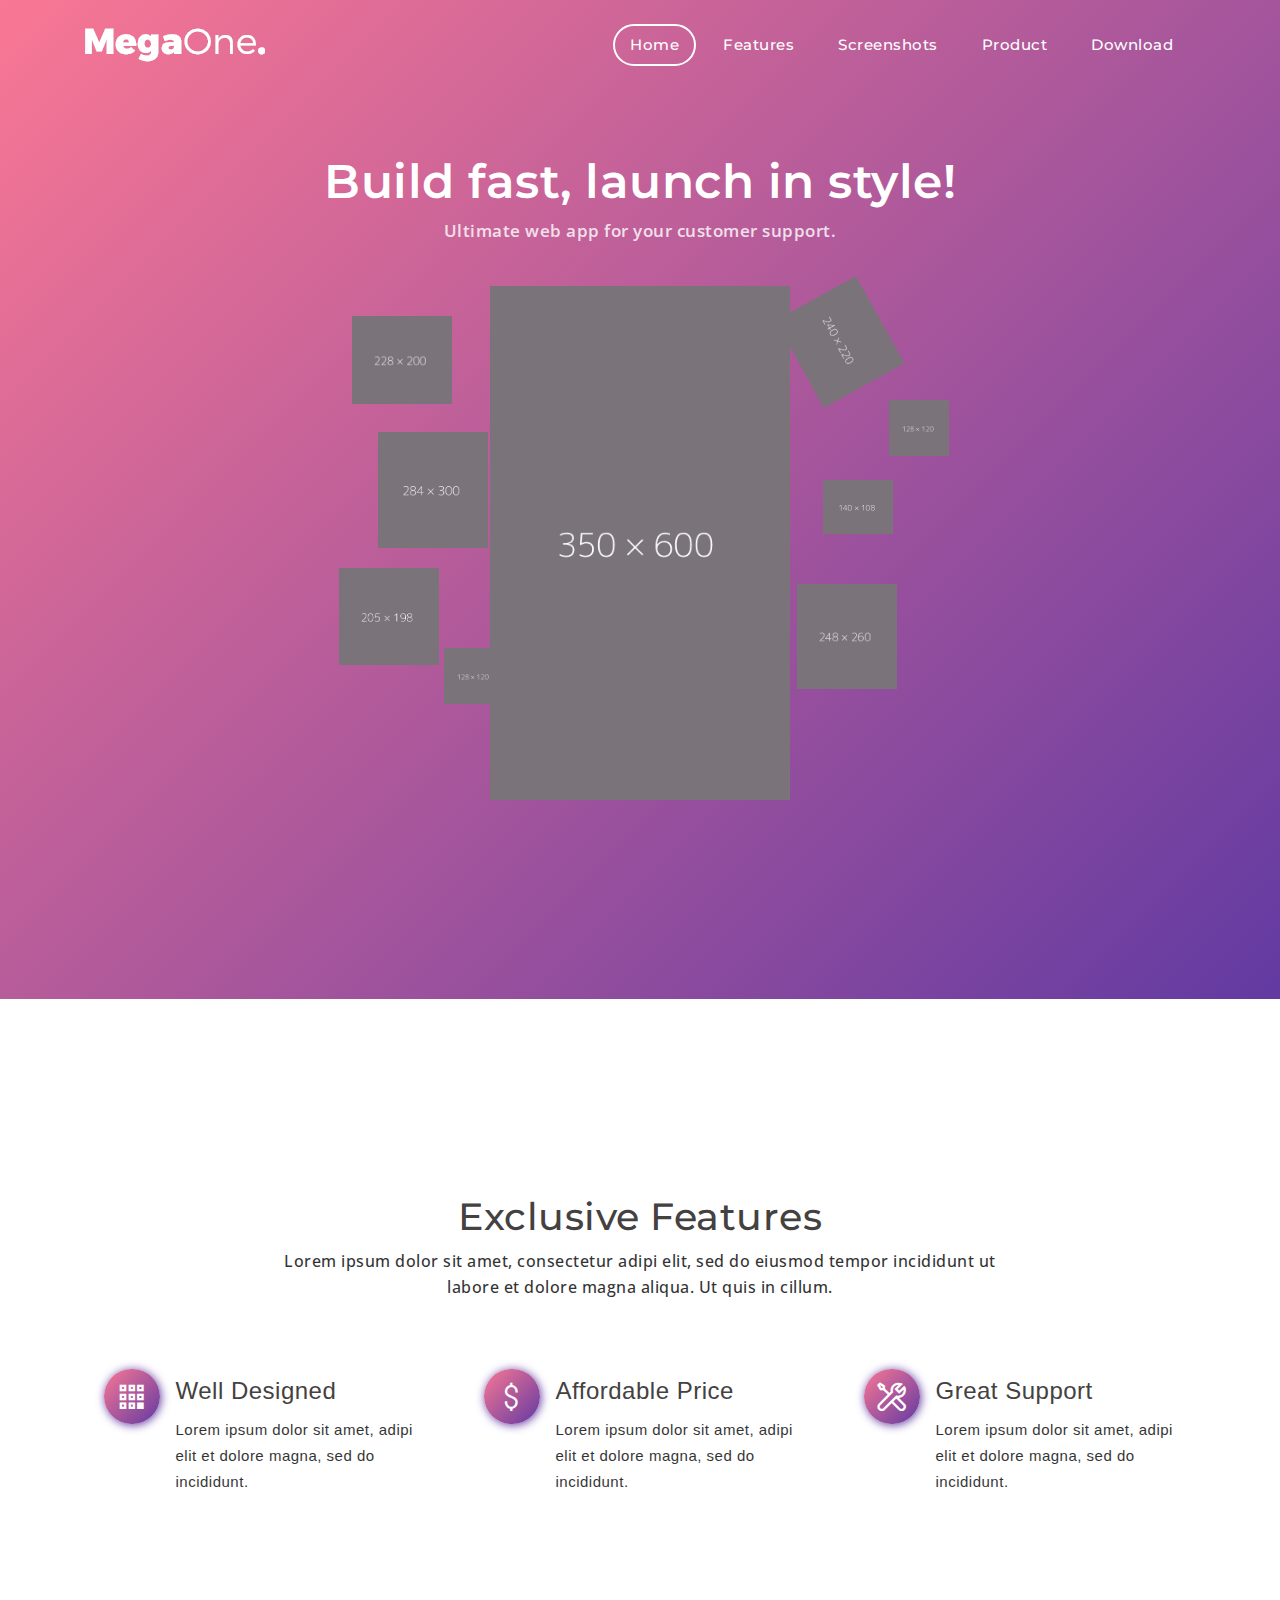
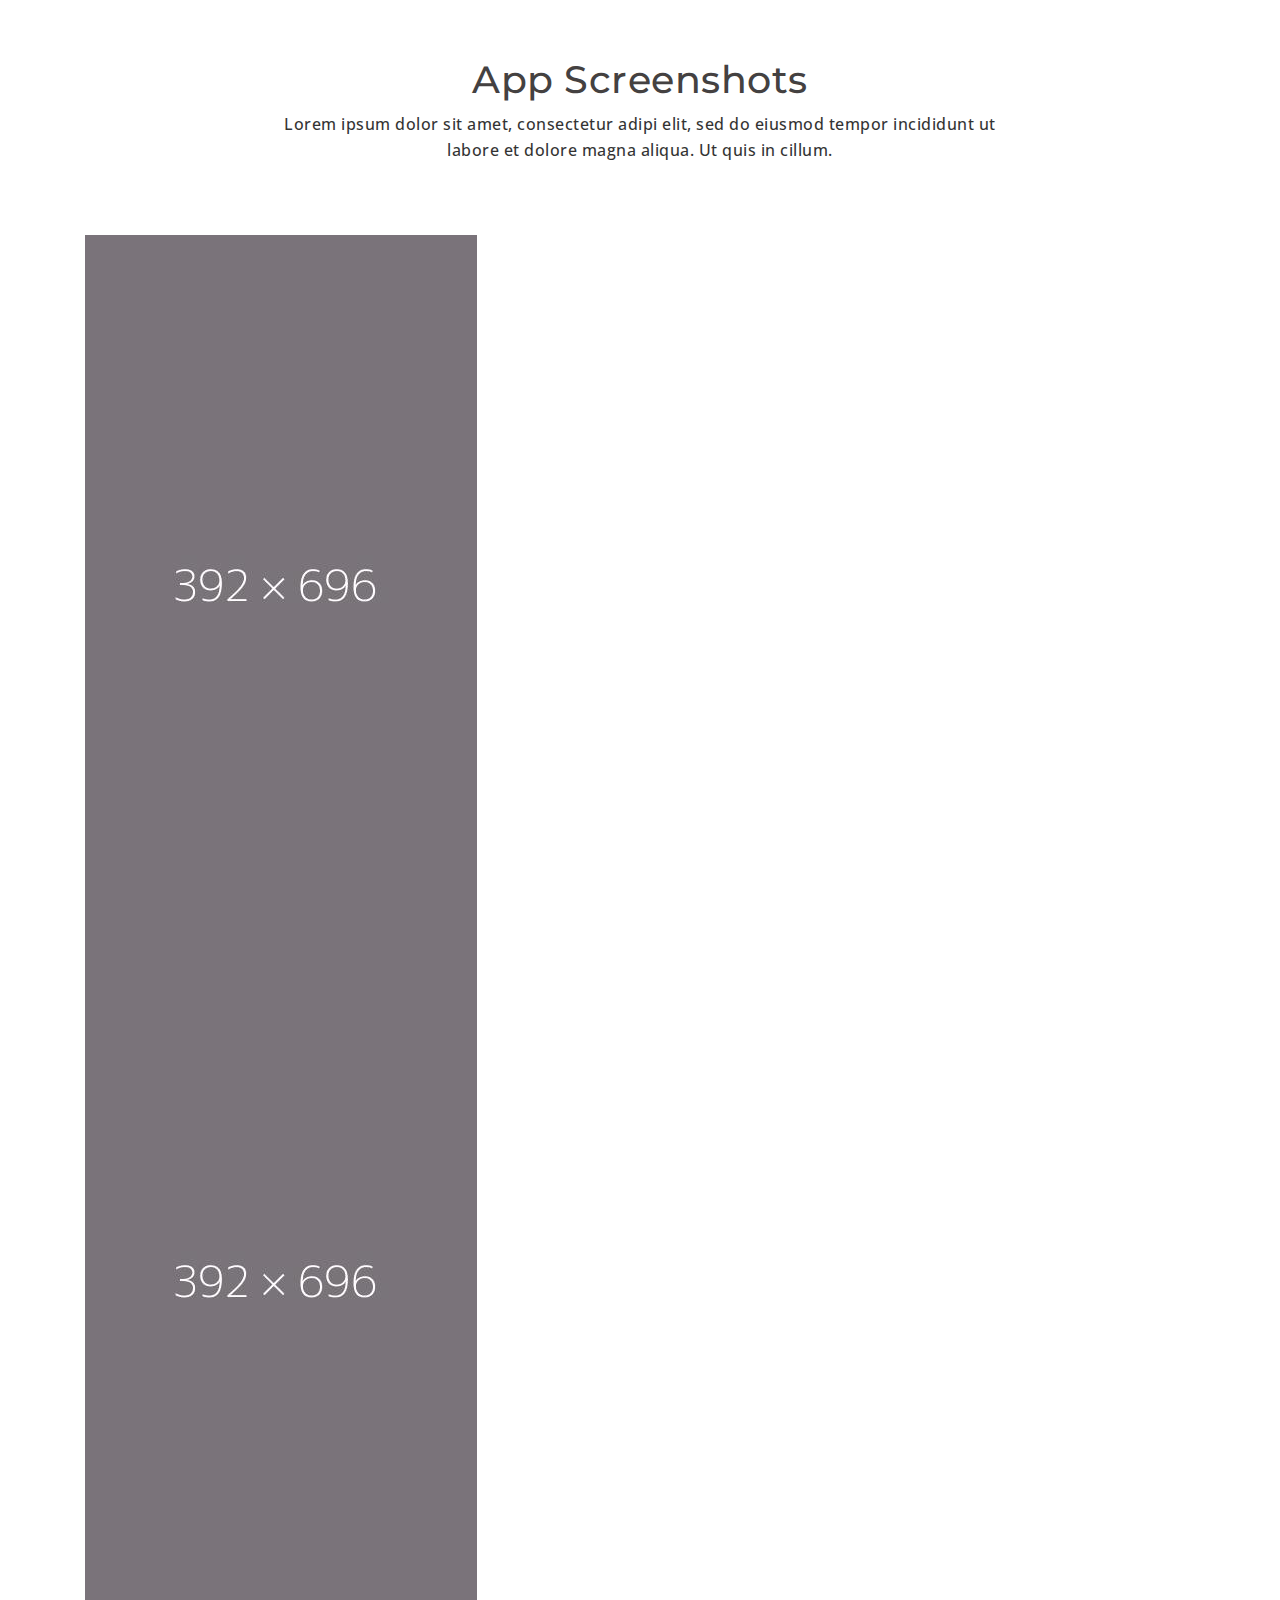
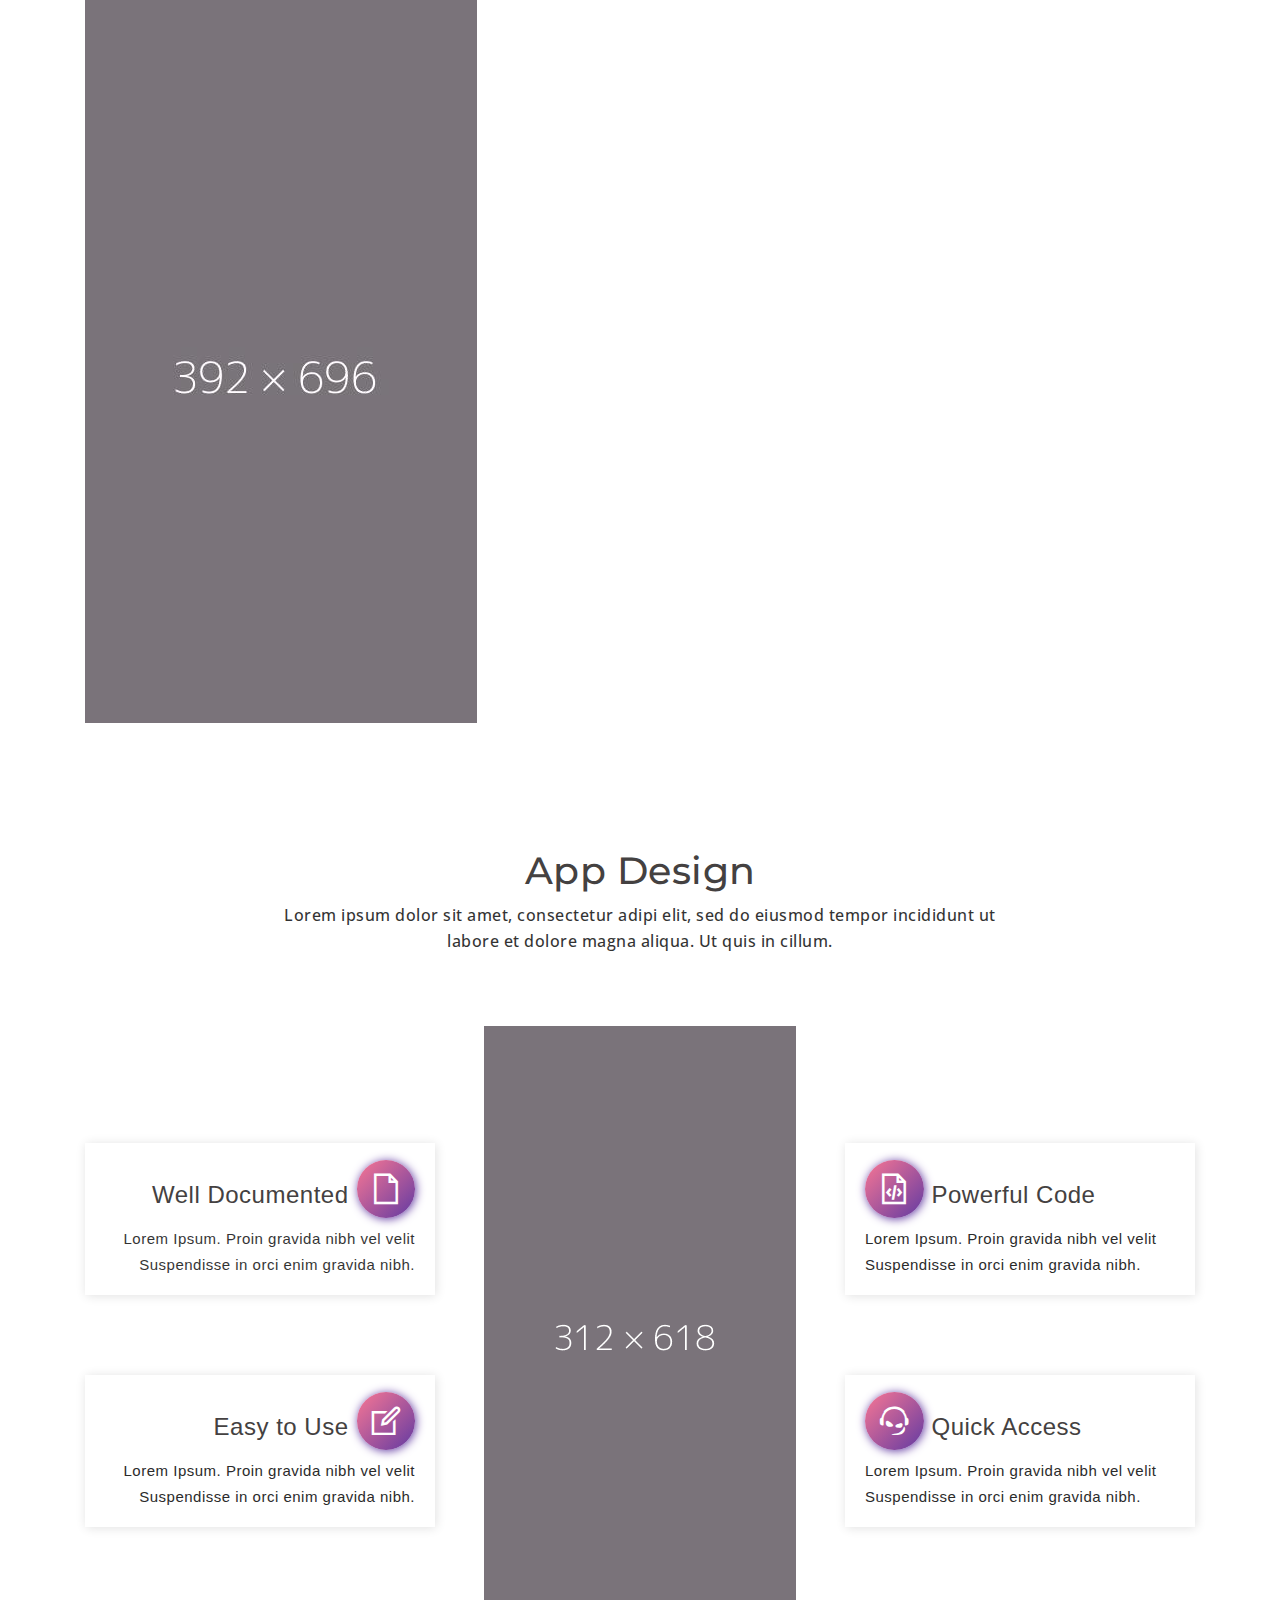
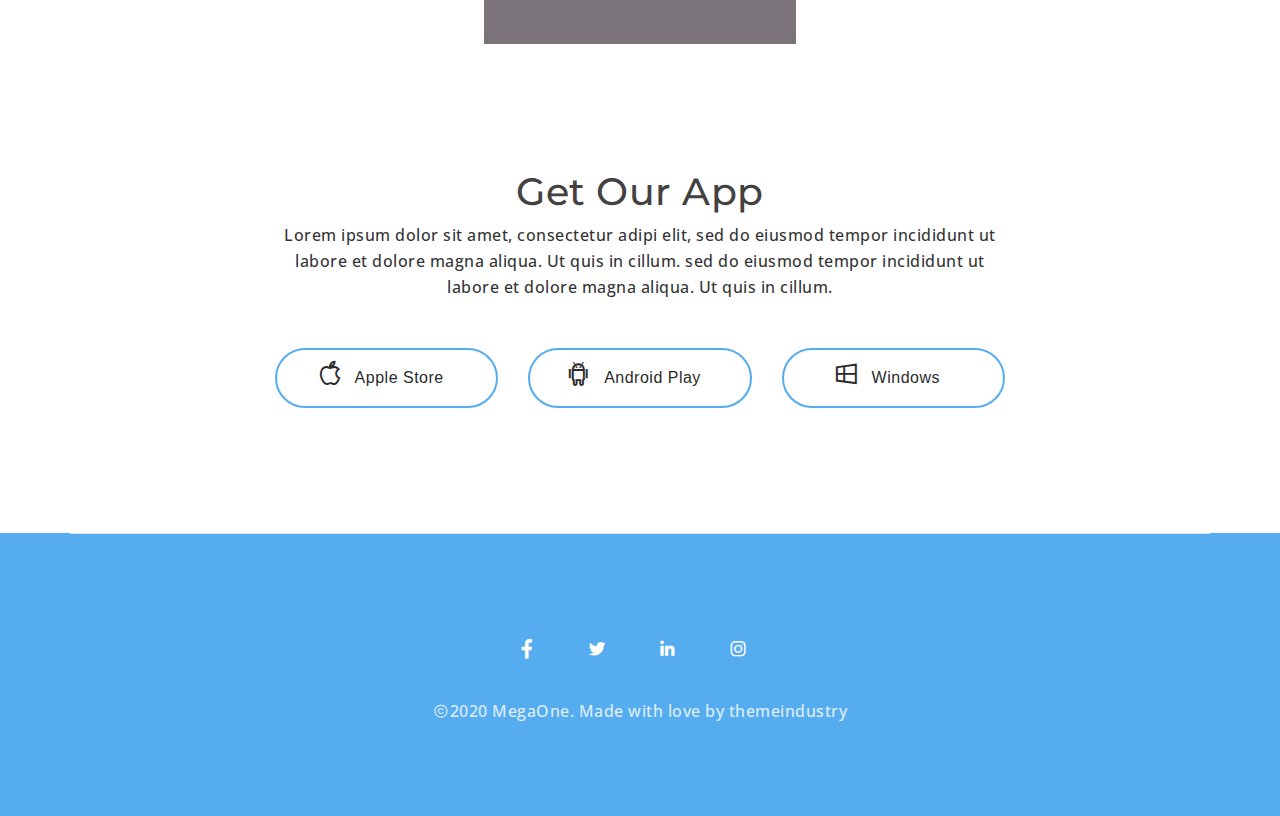
==== index.html @ 0ee93622 "Update and rename app-landing.html to index.html" ====
<!DOCTYPE html>
<html lang="en">
<head>
    <meta charset="utf-8">
    <meta http-equiv="X-UA-Compatible" content="IE=edge">
    <meta name="viewport" content="width=device-width, initial-scale=1, shrink-to-fit=no">
    <meta name="author" content="Themes Industry">
    <!-- description -->
    <meta name="description" content="MegaOne is a highly creative, modern, visually stunning and Bootstrap responsive multipurpose agency and HTML5 template with 14 ready home page demos.">
    <!-- keywords -->
    <meta name="keywords" content="creative, modern, clean, bootstrap responsive, html5, css3, portfolio, blog, agency, templates, multipurpose, one page, corporate, start-up, studio, branding, designer, freelancer, carousel, parallax, photography, personal, masonry, grid, faq">
    <!-- Page Title -->
    <title>MegaOne | App Landing</title>
    <!-- Bundle -->
    <link rel="stylesheet" href="app-landing/css/bundle.min.css">
    <link rel="stylesheet" href="app-landing/css/line-awesome.min.css">
    <link rel="stylesheet" href="vendor/css/owl.carousel.min.css">
    <!-- Style Sheet -->
    <link rel="stylesheet" href="app-landing/css/style.css">

</head>
<body data-spy="scroll" data-target=".navbar" data-offset="150">
<header>
    <!--    NAVBAR FOR LARGE SCREEN-->
    <nav id="my-nav1" class="navbar navbar-expand-lg navbar-light bg-light stroke navbar-light-vision">
        <div class="container">
            <a href="#bg-header" title="Logo" class="logo scroll link">
                <img src="app-landing/img/logo.png" alt="logo" class="logo-dark default">
            </a>

            <div class="my-tog-btn">
                <span></span>
                <span></span>
                <span></span>
            </div>

            <div class="collapse navbar-collapse" id="navbarSupportedContent1" >
                <ul class="navbar-nav ml-auto">
                    <li class="nav-item">
                        <a class="nav-link scroll active" href="#bg-header">Home</a>
                    </li>
                    <li class="nav-item">
                        <a class="nav-link scroll" href="#services">Features</a>
                    </li>
                    <li class="nav-item">
                        <a class="nav-link scroll" href="#screenshots">Screenshots</a>
                    </li>
                    <li class="nav-item">
                        <a class="nav-link scroll" href="#design">Product</a>
                    </li>
                    <li class="nav-item">
                        <a class="nav-link scroll" href="#store">Download</a>
                    </li>
                </ul>
            </div>
        </div>
    </nav>

    <!--MODEL WINDOW FOR NAVBAR-->
    <div class="outer-window">
        <div class="navbar_small">
            <a class="close-outerwindow"><i class="las la-times"></i>
            </a>
            <a href="#bg-header" title="Logo" class="logo scroll logo-small">
                <img src="app-landing/img/logo.png" alt="logo" class="logo-dark default">
            </a>
        </div>
        <nav class="navbar1">
            <ul class="navbar-nav">
                <li class="nav-item animation1"><a class="nav-link scroll" href="#bg-header">Home</a></li>
                <li class="nav-item animation1"><a class="nav-link scroll" href="#services">Features</a></li>
                <li class="nav-item animation1"><a class="nav-link scroll" href="#screenshots">Screenshoots</a></li>
                <li class="nav-item animation1"><a class="nav-link scroll" href="#design">Product</a></li>
                <li class="nav-item animation1"><a class="nav-link scroll" href="#store">Download</a></li>
            </ul>
        </nav>
    </div>

</header>

<section id="bg-header" class="main-div">
    <div class="bg-header">
    <div class="row text-center">
        <div class="col-12">
            <div class="header-text">
            <h1 class="main-heading">Build fast, launch in style!</h1>
            <p class="sub-heading">Ultimate web app for your customer support.</p>
            </div>

            <div class="mobile-img">
                <img src="app-landing/img/part1.png" alt="MOBILE IMAGE" class="m-img">
                <img src="app-landing/img/part2.png" class="part1" alt="MOBILE IMG">
                <img src="app-landing/img/part3.png" class="part3" alt="MOBILE IMG">
                <img src="app-landing/img/part4.png" class="part4" alt="MOBILE IMG">
                <img src="app-landing/img/part5.png" class="part5" alt="MOBILE IMG">
                <img src="app-landing/img/part6.png" class="part6" alt="MOBILE IMG">
                <img src="app-landing/img/part7.png" class="part7" alt="MOBILE IMG">
                <img src="app-landing/img/part8.png" class="part8" alt="MOBILE IMG">
                <img src="app-landing/img/part7.png" class="part9" alt="MOBILE IMG">

            </div>

        </div>
    </div>
    </div>

</section>

<section id="services" class="services">
    <div class="container">
        <div class="row">
            <div class="col-sm-12 col-lg-8 offset-lg-2 text-center pb-0 pb-lg-4">
                <h1 class="main-heading grey-color">Exclusive Features</h1>
                <p class="sub-heading">Lorem ipsum dolor sit amet, consectetur adipi elit, sed do eiusmod tempor incididunt ut
                    labore et dolore magna aliqua. Ut quis in cillum.</p>
            </div>

        </div>
        <div class="row mt-4">

            <div class="col-sm-12 col-md-12 col-lg-4 mb-3">
                <div class="media-element">
                <div class="media">
                    <i class="lab la-buromobelexperte feature-icon mr-3"></i>
                    <div class="media-body">
                        <h4 class="card-title mt-2 grey-color">Well Designed</h4>
                        <p class="black-color">Lorem ipsum dolor sit amet, adipi elit et dolore magna, sed do incididunt.</p>
                    </div>
                </div>
                <div class="line mt-3"></div>
                </div>
            </div>

            <div class="col-sm-12 col-md-12 col-lg-4 mb-3">
                <div class="media-element">
                     <div class="media">
                        <i class="las la-dollar-sign feature-icon mr-3"></i>
                        <div class="media-body">
                        <h4 class="card-title mt-2 grey-color">Affordable Price</h4>
                            <p class="black-color">Lorem ipsum dolor sit amet, adipi elit et dolore magna, sed do incididunt.</p>
                        </div>
                </div>
                    <div class="line mt-3"></div>
            </div>
            </div>

            <div class="col-sm-12 col-md-12 col-lg-4 mb-3">
                <div class="media-element">
                     <div class="media">
                         <i class="las la-tools feature-icon mr-3"></i>
                            <div class="media-body">
                                 <h4 class="card-title mt-2 grey-color">Great Support</h4>
                                <p class="black-color">Lorem ipsum dolor sit amet, adipi elit et dolore magna, sed do incididunt.</p>
                            </div>
                     </div>
                    <div class="line mt-3"></div>
                </div>
            </div>
    </div>
    </div>
</section>

<section id="screenshots" class="screenshots">
    <div class="container">
        <div class="row">
            <div class="col-sm-12 col-lg-8 offset-lg-2 text-center pb-0 pb-lg-4">
                <h1 class="main-heading grey-color">App Screenshots</h1>
                <p class="sub-heading">Lorem ipsum dolor sit amet, consectetur adipi elit, sed do eiusmod tempor incididunt ut
                    labore et dolore magna aliqua. Ut quis in cillum.</p>
            </div>
            <div class="col-12 mt-5">
                <div class="owl-carousel owl-theme">
                    <div class="item">
                       <img src="app-landing/img/screen1.jpg" alt="APP SCREENSHOTS">
                    </div>
                    <div class="item">
                        <img src="app-landing/img/screen2.jpg" alt="APP SCREENSHOTS">
                    </div>
                    <div class="item">
                        <img src="app-landing/img/screen4.jpg" alt="APP SCREENSHOTS">
                    </div>

                </div>
            </div>

        </div>
    </div>
</section>

<section id="design" class="design">
    <div class="container">
        <div class="row">
            <div class="col-sm-12 col-lg-8 offset-lg-2 text-center pb-0 pb-lg-4">
                <h1 class="main-heading grey-color">App Design</h1>
                <p class="sub-heading">Lorem ipsum dolor sit amet, consectetur adipi elit, sed do eiusmod tempor incididunt ut
                    labore et dolore magna aliqua. Ut quis in cillum.</p>
            </div>
        </div>

        <!--App deatil-->
        <div class="row align-items-center text-center mt-5">

            <div class="col-md-4 wow fadeInLeft">

                <!--App deatil item-->
                <div class="app-feature text-right">
                    <h4 class="mb-2 grey-color medium-screen">Well Documented<i class="las la-file feature-icon ml-2"></i></h4>
                    <p class="black-color md-screen">Lorem Ipsum. Proin gravida nibh vel velit Suspendisse in orci enim gravida nibh.</p>
                </div>

                <!--App deatil item-->
                <div class="app-feature">
                    <h4 class="mb-2 grey-color medium-screen">Easy to Use<i class="las la-edit ml-2 feature-icon"></i></h4>
                    <p class="md-screen">Lorem Ipsum. Proin gravida nibh vel velit Suspendisse in orci enim gravida nibh.</p>
                </div>
            </div>

            <!--app slider-->
            <div class="col-md-4 wow fadeInUp">
                <!--app Image-->
                <div class="app-image">
                    <img src="app-landing/img/mobile.png" alt="image">
                </div>
            </div>

            <div class="col-md-4 wow fadeInRight">
                <!--App deatil item-->
                <div class="app-feature text-left">
                    <div class="d-flex margin-design">
                    <h4 class="mb-2 grey-color medium-screen"><i class="las la-file-code mr-2 feature-icon"></i>Powerful Code</h4>
                    </div>
                    <p class="md-screen">Lorem Ipsum. Proin gravida nibh vel velit Suspendisse in orci enim gravida nibh.</p>
                </div>
                <!--App deatil item-->
                <div class="app-feature text-left">
                        <h4 class="mb-2 grey-color medium-screen"><i class="lab la-teamspeak feature-icon mr-2"></i>Quick Access</h4>
                    <p class="md-screen">Lorem Ipsum. Proin gravida nibh vel velit Suspendisse in orci enim gravida nibh.</p>
                </div>
            </div>

        </div>

    </div>
</section>

<section id="store" class="store">
    <div class="container">
        <div class="row">
            <div class="col-sm-12 col-lg-8 offset-lg-2 text-center pb-0 pb-lg-4">
                <h1 class="main-heading grey-color">Get Our App</h1>
                <p class="sub-heading black-color">Lorem ipsum dolor sit amet, consectetur adipi elit, sed do eiusmod tempor incididunt ut
                    labore et dolore magna aliqua. Ut quis in cillum. sed do eiusmod tempor incididunt ut
                    labore et dolore magna aliqua. Ut quis in cillum.</p>
            </div>
        </div>
        <div class="row mt-4">
            <div class="col-sm-12 col-lg-8 offset-lg-2">
                <div class="row">
                    <div class="col-sm-12 col-md-4 col-lg-4 mb-3 mb-md-0 mb-md-0">
                <a class="btn btn-primary rounded-pill get-btn w-100"><i class="lab la-apple mr-2 get-icon"></i>Apple Store</a>
                    </div>
                    <div class="col-sm-4 col-md-4 col-lg-4 mb-3 mb-md-0 mb-md-0">
                <a class="btn btn-primary rounded-pill get-btn w-100"><i class="lab la-android mr-2 get-icon-2"></i>Android Play</a>
                    </div>
                    <div class="col-sm-4 col-md-4 col-lg-4 mb-3 mb-md-0 mb-md-0">
                <a class="btn btn-primary rounded-pill get-btn w-100"><i class="lab la-windows mr-2 get-icon-3"></i>Windows</a>
                    </div>
                </div>
            </div>
        </div>
    </div>
</section>

<section id="footer">
    <div class="container">
        <div class="row">
            <div class="col-12 text-center footer-content">
                <ul class="footer-icon">
                    <li class="footer_list"><a href="#"><i class="lab la-facebook-f"></i></a></li>
                    <li class="footer_list"><a href="#"><i class="lab la-twitter"></i></a></li>
                    <li class="footer_list"><a href="#"><i class="lab la-linkedin-in"></i></a></li>
                    <li class="footer_list"><a href="#"><i class="lab la-instagram"></i></a></li>
                </ul>
                <p class="sub-heading footer_text mt-4"><i class="las la-copyright"></i>2020 MegaOne. Made with love by themeindustry</p>

            </div>
        </div>
    </div>
</section>


<!-- JavaScript -->
<script src="app-landing/js/bundle.min.js"></script>
<script src="vendor/js/owl.carousel.min.js"></script>
<script src="app-landing/js/script.js"></script>
</body>
</html>
---- app-landing/css/line-awesome.min.css ----
.la,.lab,.lad,.lal,.lar,.las{-moz-osx-font-smoothing:grayscale;-webkit-font-smoothing:antialiased;display:inline-block;font-style:normal;font-variant:normal;text-rendering:auto;line-height:1}.la-lg{font-size:1.33333em;line-height:.75em;vertical-align:-.0667em}.la-xs{font-size:.75em}.la-sm{font-size:.875em}.la-1x{font-size:1em}.la-2x{font-size:2em}.la-3x{font-size:3em}.la-4x{font-size:4em}.la-5x{font-size:5em}.la-6x{font-size:6em}.la-7x{font-size:7em}.la-8x{font-size:8em}.la-9x{font-size:9em}.la-10x{font-size:10em}.la-fw{text-align:center;width:1.25em}.la-ul{list-style-type:none;margin-left:2.5em;padding-left:0}.la-ul>li{position:relative}.la-li{left:-2em;position:absolute;text-align:center;width:2em;line-height:inherit}.la-border{border:solid .08em #eee;border-radius:.1em;padding:.2em .25em .15em}.la-pull-left{float:left}.la-pull-right{float:right}.la.la-pull-left,.lab.la-pull-left,.lal.la-pull-left,.lar.la-pull-left,.las.la-pull-left{margin-right:.3em}.la.la-pull-right,.lab.la-pull-right,.lal.la-pull-right,.lar.la-pull-right,.las.la-pull-right{margin-left:.3em}.la-spin{-webkit-animation:la-spin 2s infinite linear;animation:la-spin 2s infinite linear}.la-pulse{-webkit-animation:la-spin 1s infinite steps(8);animation:la-spin 1s infinite steps(8)}@-webkit-keyframes la-spin{0%{-webkit-transform:rotate(0);transform:rotate(0)}100%{-webkit-transform:rotate(360deg);transform:rotate(360deg)}}@keyframes la-spin{0%{-webkit-transform:rotate(0);transform:rotate(0)}100%{-webkit-transform:rotate(360deg);transform:rotate(360deg)}}.la-rotate-90{-webkit-transform:rotate(90deg);transform:rotate(90deg)}.la-rotate-180{-webkit-transform:rotate(180deg);transform:rotate(180deg)}.la-rotate-270{-webkit-transform:rotate(270deg);transform:rotate(270deg)}.la-flip-horizontal{-webkit-transform:scale(-1,1);transform:scale(-1,1)}.la-flip-vertical{-webkit-transform:scale(1,-1);transform:scale(1,-1)}.la-flip-both,.la-flip-horizontal.la-flip-vertical{-webkit-transform:scale(-1,-1);transform:scale(-1,-1)}:root .la-flip-both,:root .la-flip-horizontal,:root .la-flip-vertical,:root .la-rotate-180,:root .la-rotate-270,:root .la-rotate-90{-webkit-filter:none;filter:none}.la-stack{display:inline-block;height:2em;line-height:2em;position:relative;vertical-align:middle;width:2.5em}.la-stack-1x,.la-stack-2x{left:0;position:absolute;text-align:center;width:100%}.la-stack-1x{line-height:inherit}.la-stack-2x{font-size:2em}.la-inverse{color:#fff}.la-500px:before{content:"\f26e"}.la-accessible-icon:before{content:"\f368"}.la-accusoft:before{content:"\f369"}.la-acquisitions-incorporated:before{content:"\f6af"}.la-ad:before{content:"\f641"}.la-address-book:before{content:"\f2b9"}.la-address-card:before{content:"\f2bb"}.la-adjust:before{content:"\f042"}.la-adn:before{content:"\f170"}.la-adobe:before{content:"\f778"}.la-adversal:before{content:"\f36a"}.la-affiliatetheme:before{content:"\f36b"}.la-air-freshener:before{content:"\f5d0"}.la-airbnb:before{content:"\f834"}.la-algolia:before{content:"\f36c"}.la-align-center:before{content:"\f037"}.la-align-justify:before{content:"\f039"}.la-align-left:before{content:"\f036"}.la-align-right:before{content:"\f038"}.la-alipay:before{content:"\f642"}.la-allergies:before{content:"\f461"}.la-amazon:before{content:"\f270"}.la-amazon-pay:before{content:"\f42c"}.la-ambulance:before{content:"\f0f9"}.la-american-sign-language-interpreting:before{content:"\f2a3"}.la-amilia:before{content:"\f36d"}.la-anchor:before{content:"\f13d"}.la-android:before{content:"\f17b"}.la-angellist:before{content:"\f209"}.la-angle-double-down:before{content:"\f103"}.la-angle-double-left:before{content:"\f100"}.la-angle-double-right:before{content:"\f101"}.la-angle-double-up:before{content:"\f102"}.la-angle-down:before{content:"\f107"}.la-angle-left:before{content:"\f104"}.la-angle-right:before{content:"\f105"}.la-angle-up:before{content:"\f106"}.la-angry:before{content:"\f556"}.la-angrycreative:before{content:"\f36e"}.la-angular:before{content:"\f420"}.la-ankh:before{content:"\f644"}.la-app-store:before{content:"\f36f"}.la-app-store-ios:before{content:"\f370"}.la-apper:before{content:"\f371"}.la-apple:before{content:"\f179"}.la-apple-alt:before{content:"\f5d1"}.la-apple-pay:before{content:"\f415"}.la-archive:before{content:"\f187"}.la-archway:before{content:"\f557"}.la-arrow-alt-circle-down:before{content:"\f358"}.la-arrow-alt-circle-left:before{content:"\f359"}.la-arrow-alt-circle-right:before{content:"\f35a"}.la-arrow-alt-circle-up:before{content:"\f35b"}.la-arrow-circle-down:before{content:"\f0ab"}.la-arrow-circle-left:before{content:"\f0a8"}.la-arrow-circle-right:before{content:"\f0a9"}.la-arrow-circle-up:before{content:"\f0aa"}.la-arrow-down:before{content:"\f063"}.la-arrow-left:before{content:"\f060"}.la-arrow-right:before{content:"\f061"}.la-arrow-up:before{content:"\f062"}.la-arrows-alt:before{content:"\f0b2"}.la-arrows-alt-h:before{content:"\f337"}.la-arrows-alt-v:before{content:"\f338"}.la-artstation:before{content:"\f77a"}.la-assistive-listening-systems:before{content:"\f2a2"}.la-asterisk:before{content:"\f069"}.la-asymmetrik:before{content:"\f372"}.la-at:before{content:"\f1fa"}.la-atlas:before{content:"\f558"}.la-atlassian:before{content:"\f77b"}.la-atom:before{content:"\f5d2"}.la-audible:before{content:"\f373"}.la-audio-description:before{content:"\f29e"}.la-autoprefixer:before{content:"\f41c"}.la-avianex:before{content:"\f374"}.la-aviato:before{content:"\f421"}.la-award:before{content:"\f559"}.la-aws:before{content:"\f375"}.la-baby:before{content:"\f77c"}.la-baby-carriage:before{content:"\f77d"}.la-backspace:before{content:"\f55a"}.la-backward:before{content:"\f04a"}.la-bacon:before{content:"\f7e5"}.la-balance-scale:before{content:"\f24e"}.la-balance-scale-left:before{content:"\f515"}.la-balance-scale-right:before{content:"\f516"}.la-ban:before{content:"\f05e"}.la-band-aid:before{content:"\f462"}.la-bandcamp:before{content:"\f2d5"}.la-barcode:before{content:"\f02a"}.la-bars:before{content:"\f0c9"}.la-baseball-ball:before{content:"\f433"}.la-basketball-ball:before{content:"\f434"}.la-bath:before{content:"\f2cd"}.la-battery-empty:before{content:"\f244"}.la-battery-full:before{content:"\f240"}.la-battery-half:before{content:"\f242"}.la-battery-quarter:before{content:"\f243"}.la-battery-three-quarters:before{content:"\f241"}.la-battle-net:before{content:"\f835"}.la-bed:before{content:"\f236"}.la-beer:before{content:"\f0fc"}.la-behance:before{content:"\f1b4"}.la-behance-square:before{content:"\f1b5"}.la-bell:before{content:"\f0f3"}.la-bell-slash:before{content:"\f1f6"}.la-bezier-curve:before{content:"\f55b"}.la-bible:before{content:"\f647"}.la-bicycle:before{content:"\f206"}.la-biking:before{content:"\f84a"}.la-bimobject:before{content:"\f378"}.la-binoculars:before{content:"\f1e5"}.la-biohazard:before{content:"\f780"}.la-birthday-cake:before{content:"\f1fd"}.la-bitbucket:before{content:"\f171"}.la-bitcoin:before{content:"\f379"}.la-bity:before{content:"\f37a"}.la-black-tie:before{content:"\f27e"}.la-blackberry:before{content:"\f37b"}.la-blender:before{content:"\f517"}.la-blender-phone:before{content:"\f6b6"}.la-blind:before{content:"\f29d"}.la-blog:before{content:"\f781"}.la-blogger:before{content:"\f37c"}.la-blogger-b:before{content:"\f37d"}.la-bluetooth:before{content:"\f293"}.la-bluetooth-b:before{content:"\f294"}.la-bold:before{content:"\f032"}.la-bolt:before{content:"\f0e7"}.la-bomb:before{content:"\f1e2"}.la-bone:before{content:"\f5d7"}.la-bong:before{content:"\f55c"}.la-book:before{content:"\f02d"}.la-book-dead:before{content:"\f6b7"}.la-book-medical:before{content:"\f7e6"}.la-book-open:before{content:"\f518"}.la-book-reader:before{content:"\f5da"}.la-bookmark:before{content:"\f02e"}.la-bootstrap:before{content:"\f836"}.la-border-all:before{content:"\f84c"}.la-border-none:before{content:"\f850"}.la-border-style:before{content:"\f853"}.la-bowling-ball:before{content:"\f436"}.la-box:before{content:"\f466"}.la-box-open:before{content:"\f49e"}.la-boxes:before{content:"\f468"}.la-braille:before{content:"\f2a1"}.la-brain:before{content:"\f5dc"}.la-bread-slice:before{content:"\f7ec"}.la-briefcase:before{content:"\f0b1"}.la-briefcase-medical:before{content:"\f469"}.la-broadcast-tower:before{content:"\f519"}.la-broom:before{content:"\f51a"}.la-brush:before{content:"\f55d"}.la-btc:before{content:"\f15a"}.la-buffer:before{content:"\f837"}.la-bug:before{content:"\f188"}.la-building:before{content:"\f1ad"}.la-bullhorn:before{content:"\f0a1"}.la-bullseye:before{content:"\f140"}.la-burn:before{content:"\f46a"}.la-buromobelexperte:before{content:"\f37f"}.la-bus:before{content:"\f207"}.la-bus-alt:before{content:"\f55e"}.la-business-time:before{content:"\f64a"}.la-buy-n-large:before{content:"\f8a6"}.la-buysellads:before{content:"\f20d"}.la-calculator:before{content:"\f1ec"}.la-calendar:before{content:"\f133"}.la-calendar-alt:before{content:"\f073"}.la-calendar-check:before{content:"\f274"}.la-calendar-day:before{content:"\f783"}.la-calendar-minus:before{content:"\f272"}.la-calendar-plus:before{content:"\f271"}.la-calendar-times:before{content:"\f273"}.la-calendar-week:before{content:"\f784"}.la-camera:before{content:"\f030"}.la-camera-retro:before{content:"\f083"}.la-campground:before{content:"\f6bb"}.la-canadian-maple-leaf:before{content:"\f785"}.la-candy-cane:before{content:"\f786"}.la-cannabis:before{content:"\f55f"}.la-capsules:before{content:"\f46b"}.la-car:before{content:"\f1b9"}.la-car-alt:before{content:"\f5de"}.la-car-battery:before{content:"\f5df"}.la-car-crash:before{content:"\f5e1"}.la-car-side:before{content:"\f5e4"}.la-caret-down:before{content:"\f0d7"}.la-caret-left:before{content:"\f0d9"}.la-caret-right:before{content:"\f0da"}.la-caret-square-down:before{content:"\f150"}.la-caret-square-left:before{content:"\f191"}.la-caret-square-right:before{content:"\f152"}.la-caret-square-up:before{content:"\f151"}.la-caret-up:before{content:"\f0d8"}.la-carrot:before{content:"\f787"}.la-cart-arrow-down:before{content:"\f218"}.la-cart-plus:before{content:"\f217"}.la-cash-register:before{content:"\f788"}.la-cat:before{content:"\f6be"}.la-cc-amazon-pay:before{content:"\f42d"}.la-cc-amex:before{content:"\f1f3"}.la-cc-apple-pay:before{content:"\f416"}.la-cc-diners-club:before{content:"\f24c"}.la-cc-discover:before{content:"\f1f2"}.la-cc-jcb:before{content:"\f24b"}.la-cc-mastercard:before{content:"\f1f1"}.la-cc-paypal:before{content:"\f1f4"}.la-cc-stripe:before{content:"\f1f5"}.la-cc-visa:before{content:"\f1f0"}.la-centercode:before{content:"\f380"}.la-centos:before{content:"\f789"}.la-certificate:before{content:"\f0a3"}.la-chair:before{content:"\f6c0"}.la-chalkboard:before{content:"\f51b"}.la-chalkboard-teacher:before{content:"\f51c"}.la-charging-station:before{content:"\f5e7"}.la-chart-area:before{content:"\f1fe"}.la-chart-bar:before{content:"\f080"}.la-chart-line:before{content:"\f201"}.la-chart-pie:before{content:"\f200"}.la-check:before{content:"\f00c"}.la-check-circle:before{content:"\f058"}.la-check-double:before{content:"\f560"}.la-check-square:before{content:"\f14a"}.la-cheese:before{content:"\f7ef"}.la-chess:before{content:"\f439"}.la-chess-bishop:before{content:"\f43a"}.la-chess-board:before{content:"\f43c"}.la-chess-king:before{content:"\f43f"}.la-chess-knight:before{content:"\f441"}.la-chess-pawn:before{content:"\f443"}.la-chess-queen:before{content:"\f445"}.la-chess-rook:before{content:"\f447"}.la-chevron-circle-down:before{content:"\f13a"}.la-chevron-circle-left:before{content:"\f137"}.la-chevron-circle-right:before{content:"\f138"}.la-chevron-circle-up:before{content:"\f139"}.la-chevron-down:before{content:"\f078"}.la-chevron-left:before{content:"\f053"}.la-chevron-right:before{content:"\f054"}.la-chevron-up:before{content:"\f077"}.la-child:before{content:"\f1ae"}.la-chrome:before{content:"\f268"}.la-chromecast:before{content:"\f838"}.la-church:before{content:"\f51d"}.la-circle:before{content:"\f111"}.la-circle-notch:before{content:"\f1ce"}.la-city:before{content:"\f64f"}.la-clinic-medical:before{content:"\f7f2"}.la-clipboard:before{content:"\f328"}.la-clipboard-check:before{content:"\f46c"}.la-clipboard-list:before{content:"\f46d"}.la-clock:before{content:"\f017"}.la-clone:before{content:"\f24d"}.la-closed-captioning:before{content:"\f20a"}.la-cloud:before{content:"\f0c2"}.la-cloud-download-alt:before{content:"\f381"}.la-cloud-meatball:before{content:"\f73b"}.la-cloud-moon:before{content:"\f6c3"}.la-cloud-moon-rain:before{content:"\f73c"}.la-cloud-rain:before{content:"\f73d"}.la-cloud-showers-heavy:before{content:"\f740"}.la-cloud-sun:before{content:"\f6c4"}.la-cloud-sun-rain:before{content:"\f743"}.la-cloud-upload-alt:before{content:"\f382"}.la-cloudscale:before{content:"\f383"}.la-cloudsmith:before{content:"\f384"}.la-cloudversify:before{content:"\f385"}.la-cocktail:before{content:"\f561"}.la-code:before{content:"\f121"}.la-code-branch:before{content:"\f126"}.la-codepen:before{content:"\f1cb"}.la-codiepie:before{content:"\f284"}.la-coffee:before{content:"\f0f4"}.la-cog:before{content:"\f013"}.la-cogs:before{content:"\f085"}.la-coins:before{content:"\f51e"}.la-columns:before{content:"\f0db"}.la-comment:before{content:"\f075"}.la-comment-alt:before{content:"\f27a"}.la-comment-dollar:before{content:"\f651"}.la-comment-dots:before{content:"\f4ad"}.la-comment-medical:before{content:"\f7f5"}.la-comment-slash:before{content:"\f4b3"}.la-comments:before{content:"\f086"}.la-comments-dollar:before{content:"\f653"}.la-compact-disc:before{content:"\f51f"}.la-compass:before{content:"\f14e"}.la-compress:before{content:"\f066"}.la-compress-arrows-alt:before{content:"\f78c"}.la-concierge-bell:before{content:"\f562"}.la-confluence:before{content:"\f78d"}.la-connectdevelop:before{content:"\f20e"}.la-contao:before{content:"\f26d"}.la-cookie:before{content:"\f563"}.la-cookie-bite:before{content:"\f564"}.la-copy:before{content:"\f0c5"}.la-copyright:before{content:"\f1f9"}.la-cotton-bureau:before{content:"\f89e"}.la-couch:before{content:"\f4b8"}.la-cpanel:before{content:"\f388"}.la-creative-commons:before{content:"\f25e"}.la-creative-commons-by:before{content:"\f4e7"}.la-creative-commons-nc:before{content:"\f4e8"}.la-creative-commons-nc-eu:before{content:"\f4e9"}.la-creative-commons-nc-jp:before{content:"\f4ea"}.la-creative-commons-nd:before{content:"\f4eb"}.la-creative-commons-pd:before{content:"\f4ec"}.la-creative-commons-pd-alt:before{content:"\f4ed"}.la-creative-commons-remix:before{content:"\f4ee"}.la-creative-commons-sa:before{content:"\f4ef"}.la-creative-commons-sampling:before{content:"\f4f0"}.la-creative-commons-sampling-plus:before{content:"\f4f1"}.la-creative-commons-share:before{content:"\f4f2"}.la-creative-commons-zero:before{content:"\f4f3"}.la-credit-card:before{content:"\f09d"}.la-critical-role:before{content:"\f6c9"}.la-crop:before{content:"\f125"}.la-crop-alt:before{content:"\f565"}.la-cross:before{content:"\f654"}.la-crosshairs:before{content:"\f05b"}.la-crow:before{content:"\f520"}.la-crown:before{content:"\f521"}.la-crutch:before{content:"\f7f7"}.la-css3:before{content:"\f13c"}.la-css3-alt:before{content:"\f38b"}.la-cube:before{content:"\f1b2"}.la-cubes:before{content:"\f1b3"}.la-cut:before{content:"\f0c4"}.la-cuttlefish:before{content:"\f38c"}.la-d-and-d:before{content:"\f38d"}.la-d-and-d-beyond:before{content:"\f6ca"}.la-dashcube:before{content:"\f210"}.la-database:before{content:"\f1c0"}.la-deaf:before{content:"\f2a4"}.la-delicious:before{content:"\f1a5"}.la-democrat:before{content:"\f747"}.la-deploydog:before{content:"\f38e"}.la-deskpro:before{content:"\f38f"}.la-desktop:before{content:"\f108"}.la-dev:before{content:"\f6cc"}.la-deviantart:before{content:"\f1bd"}.la-dharmachakra:before{content:"\f655"}.la-dhl:before{content:"\f790"}.la-diagnoses:before{content:"\f470"}.la-diaspora:before{content:"\f791"}.la-dice:before{content:"\f522"}.la-dice-d20:before{content:"\f6cf"}.la-dice-d6:before{content:"\f6d1"}.la-dice-five:before{content:"\f523"}.la-dice-four:before{content:"\f524"}.la-dice-one:before{content:"\f525"}.la-dice-six:before{content:"\f526"}.la-dice-three:before{content:"\f527"}.la-dice-two:before{content:"\f528"}.la-digg:before{content:"\f1a6"}.la-digital-ocean:before{content:"\f391"}.la-digital-tachograph:before{content:"\f566"}.la-directions:before{content:"\f5eb"}.la-discord:before{content:"\f392"}.la-discourse:before{content:"\f393"}.la-divide:before{content:"\f529"}.la-dizzy:before{content:"\f567"}.la-dna:before{content:"\f471"}.la-dochub:before{content:"\f394"}.la-docker:before{content:"\f395"}.la-dog:before{content:"\f6d3"}.la-dollar-sign:before{content:"\f155"}.la-dolly:before{content:"\f472"}.la-dolly-flatbed:before{content:"\f474"}.la-donate:before{content:"\f4b9"}.la-door-closed:before{content:"\f52a"}.la-door-open:before{content:"\f52b"}.la-dot-circle:before{content:"\f192"}.la-dove:before{content:"\f4ba"}.la-download:before{content:"\f019"}.la-draft2digital:before{content:"\f396"}.la-drafting-compass:before{content:"\f568"}.la-dragon:before{content:"\f6d5"}.la-draw-polygon:before{content:"\f5ee"}.la-dribbble:before{content:"\f17d"}.la-dribbble-square:before{content:"\f397"}.la-dropbox:before{content:"\f16b"}.la-drum:before{content:"\f569"}.la-drum-steelpan:before{content:"\f56a"}.la-drumstick-bite:before{content:"\f6d7"}.la-drupal:before{content:"\f1a9"}.la-dumbbell:before{content:"\f44b"}.la-dumpster:before{content:"\f793"}.la-dumpster-fire:before{content:"\f794"}.la-dungeon:before{content:"\f6d9"}.la-dyalog:before{content:"\f399"}.la-earlybirds:before{content:"\f39a"}.la-ebay:before{content:"\f4f4"}.la-edge:before{content:"\f282"}.la-edit:before{content:"\f044"}.la-egg:before{content:"\f7fb"}.la-eject:before{content:"\f052"}.la-elementor:before{content:"\f430"}.la-ellipsis-h:before{content:"\f141"}.la-ellipsis-v:before{content:"\f142"}.la-ello:before{content:"\f5f1"}.la-ember:before{content:"\f423"}.la-empire:before{content:"\f1d1"}.la-envelope:before{content:"\f0e0"}.la-envelope-open:before{content:"\f2b6"}.la-envelope-open-text:before{content:"\f658"}.la-envelope-square:before{content:"\f199"}.la-envira:before{content:"\f299"}.la-equals:before{content:"\f52c"}.la-eraser:before{content:"\f12d"}.la-erlang:before{content:"\f39d"}.la-ethereum:before{content:"\f42e"}.la-ethernet:before{content:"\f796"}.la-etsy:before{content:"\f2d7"}.la-euro-sign:before{content:"\f153"}.la-evernote:before{content:"\f839"}.la-exchange-alt:before{content:"\f362"}.la-exclamation:before{content:"\f12a"}.la-exclamation-circle:before{content:"\f06a"}.la-exclamation-triangle:before{content:"\f071"}.la-expand:before{content:"\f065"}.la-expand-arrows-alt:before{content:"\f31e"}.la-expeditedssl:before{content:"\f23e"}.la-external-link-alt:before{content:"\f35d"}.la-external-link-square-alt:before{content:"\f360"}.la-eye:before{content:"\f06e"}.la-eye-dropper:before{content:"\f1fb"}.la-eye-slash:before{content:"\f070"}.la-facebook:before{content:"\f09a"}.la-facebook-f:before{content:"\f39e"}.la-facebook-messenger:before{content:"\f39f"}.la-facebook-square:before{content:"\f082"}.la-fan:before{content:"\f863"}.la-fantasy-flight-games:before{content:"\f6dc"}.la-fast-backward:before{content:"\f049"}.la-fast-forward:before{content:"\f050"}.la-fax:before{content:"\f1ac"}.la-feather:before{content:"\f52d"}.la-feather-alt:before{content:"\f56b"}.la-fedex:before{content:"\f797"}.la-fedora:before{content:"\f798"}.la-female:before{content:"\f182"}.la-fighter-jet:before{content:"\f0fb"}.la-figma:before{content:"\f799"}.la-file:before{content:"\f15b"}.la-file-alt:before{content:"\f15c"}.la-file-archive:before{content:"\f1c6"}.la-file-audio:before{content:"\f1c7"}.la-file-code:before{content:"\f1c9"}.la-file-contract:before{content:"\f56c"}.la-file-csv:before{content:"\f6dd"}.la-file-download:before{content:"\f56d"}.la-file-excel:before{content:"\f1c3"}.la-file-export:before{content:"\f56e"}.la-file-image:before{content:"\f1c5"}.la-file-import:before{content:"\f56f"}.la-file-invoice:before{content:"\f570"}.la-file-invoice-dollar:before{content:"\f571"}.la-file-medical:before{content:"\f477"}.la-file-medical-alt:before{content:"\f478"}.la-file-pdf:before{content:"\f1c1"}.la-file-powerpoint:before{content:"\f1c4"}.la-file-prescription:before{content:"\f572"}.la-file-signature:before{content:"\f573"}.la-file-upload:before{content:"\f574"}.la-file-video:before{content:"\f1c8"}.la-file-word:before{content:"\f1c2"}.la-fill:before{content:"\f575"}.la-fill-drip:before{content:"\f576"}.la-film:before{content:"\f008"}.la-filter:before{content:"\f0b0"}.la-fingerprint:before{content:"\f577"}.la-fire:before{content:"\f06d"}.la-fire-alt:before{content:"\f7e4"}.la-fire-extinguisher:before{content:"\f134"}.la-firefox:before{content:"\f269"}.la-first-aid:before{content:"\f479"}.la-first-order:before{content:"\f2b0"}.la-first-order-alt:before{content:"\f50a"}.la-firstdraft:before{content:"\f3a1"}.la-fish:before{content:"\f578"}.la-fist-raised:before{content:"\f6de"}.la-flag:before{content:"\f024"}.la-flag-checkered:before{content:"\f11e"}.la-flag-usa:before{content:"\f74d"}.la-flask:before{content:"\f0c3"}.la-flickr:before{content:"\f16e"}.la-flipboard:before{content:"\f44d"}.la-flushed:before{content:"\f579"}.la-fly:before{content:"\f417"}.la-folder:before{content:"\f07b"}.la-folder-minus:before{content:"\f65d"}.la-folder-open:before{content:"\f07c"}.la-folder-plus:before{content:"\f65e"}.la-font:before{content:"\f031"}.la-font-awesome:before{content:"\f2b4"}.la-font-awesome-alt:before{content:"\f35c"}.la-font-awesome-flag:before{content:"\f425"}.la-font-awesome-logo-full:before{content:"\f4e6"}.la-fonticons:before{content:"\f280"}.la-fonticons-fi:before{content:"\f3a2"}.la-football-ball:before{content:"\f44e"}.la-fort-awesome:before{content:"\f286"}.la-fort-awesome-alt:before{content:"\f3a3"}.la-forumbee:before{content:"\f211"}.la-forward:before{content:"\f04e"}.la-foursquare:before{content:"\f180"}.la-free-code-camp:before{content:"\f2c5"}.la-freebsd:before{content:"\f3a4"}.la-frog:before{content:"\f52e"}.la-frown:before{content:"\f119"}.la-frown-open:before{content:"\f57a"}.la-fulcrum:before{content:"\f50b"}.la-funnel-dollar:before{content:"\f662"}.la-futbol:before{content:"\f1e3"}.la-galactic-republic:before{content:"\f50c"}.la-galactic-senate:before{content:"\f50d"}.la-gamepad:before{content:"\f11b"}.la-gas-pump:before{content:"\f52f"}.la-gavel:before{content:"\f0e3"}.la-gem:before{content:"\f3a5"}.la-genderless:before{content:"\f22d"}.la-get-pocket:before{content:"\f265"}.la-gg:before{content:"\f260"}.la-gg-circle:before{content:"\f261"}.la-ghost:before{content:"\f6e2"}.la-gift:before{content:"\f06b"}.la-gifts:before{content:"\f79c"}.la-git:before{content:"\f1d3"}.la-git-alt:before{content:"\f841"}.la-git-square:before{content:"\f1d2"}.la-github:before{content:"\f09b"}.la-github-alt:before{content:"\f113"}.la-github-square:before{content:"\f092"}.la-gitkraken:before{content:"\f3a6"}.la-gitlab:before{content:"\f296"}.la-gitter:before{content:"\f426"}.la-glass-cheers:before{content:"\f79f"}.la-glass-martini:before{content:"\f000"}.la-glass-martini-alt:before{content:"\f57b"}.la-glass-whiskey:before{content:"\f7a0"}.la-glasses:before{content:"\f530"}.la-glide:before{content:"\f2a5"}.la-glide-g:before{content:"\f2a6"}.la-globe:before{content:"\f0ac"}.la-globe-africa:before{content:"\f57c"}.la-globe-americas:before{content:"\f57d"}.la-globe-asia:before{content:"\f57e"}.la-globe-europe:before{content:"\f7a2"}.la-gofore:before{content:"\f3a7"}.la-golf-ball:before{content:"\f450"}.la-goodreads:before{content:"\f3a8"}.la-goodreads-g:before{content:"\f3a9"}.la-google:before{content:"\f1a0"}.la-google-drive:before{content:"\f3aa"}.la-google-play:before{content:"\f3ab"}.la-google-plus:before{content:"\f2b3"}.la-google-plus-g:before{content:"\f0d5"}.la-google-plus-square:before{content:"\f0d4"}.la-google-wallet:before{content:"\f1ee"}.la-gopuram:before{content:"\f664"}.la-graduation-cap:before{content:"\f19d"}.la-gratipay:before{content:"\f184"}.la-grav:before{content:"\f2d6"}.la-greater-than:before{content:"\f531"}.la-greater-than-equal:before{content:"\f532"}.la-grimace:before{content:"\f57f"}.la-grin:before{content:"\f580"}.la-grin-alt:before{content:"\f581"}.la-grin-beam:before{content:"\f582"}.la-grin-beam-sweat:before{content:"\f583"}.la-grin-hearts:before{content:"\f584"}.la-grin-squint:before{content:"\f585"}.la-grin-squint-tears:before{content:"\f586"}.la-grin-stars:before{content:"\f587"}.la-grin-tears:before{content:"\f588"}.la-grin-tongue:before{content:"\f589"}.la-grin-tongue-squint:before{content:"\f58a"}.la-grin-tongue-wink:before{content:"\f58b"}.la-grin-wink:before{content:"\f58c"}.la-grip-horizontal:before{content:"\f58d"}.la-grip-lines:before{content:"\f7a4"}.la-grip-lines-vertical:before{content:"\f7a5"}.la-grip-vertical:before{content:"\f58e"}.la-gripfire:before{content:"\f3ac"}.la-grunt:before{content:"\f3ad"}.la-guitar:before{content:"\f7a6"}.la-gulp:before{content:"\f3ae"}.la-h-square:before{content:"\f0fd"}.la-hacker-news:before{content:"\f1d4"}.la-hacker-news-square:before{content:"\f3af"}.la-hackerrank:before{content:"\f5f7"}.la-hamburger:before{content:"\f805"}.la-hammer:before{content:"\f6e3"}.la-hamsa:before{content:"\f665"}.la-hand-holding:before{content:"\f4bd"}.la-hand-holding-heart:before{content:"\f4be"}.la-hand-holding-usd:before{content:"\f4c0"}.la-hand-lizard:before{content:"\f258"}.la-hand-middle-finger:before{content:"\f806"}.la-hand-paper:before{content:"\f256"}.la-hand-peace:before{content:"\f25b"}.la-hand-point-down:before{content:"\f0a7"}.la-hand-point-left:before{content:"\f0a5"}.la-hand-point-right:before{content:"\f0a4"}.la-hand-point-up:before{content:"\f0a6"}.la-hand-pointer:before{content:"\f25a"}.la-hand-rock:before{content:"\f255"}.la-hand-scissors:before{content:"\f257"}.la-hand-spock:before{content:"\f259"}.la-hands:before{content:"\f4c2"}.la-hands-helping:before{content:"\f4c4"}.la-handshake:before{content:"\f2b5"}.la-hanukiah:before{content:"\f6e6"}.la-hard-hat:before{content:"\f807"}.la-hashtag:before{content:"\f292"}.la-hat-cowboy:before{content:"\f8c0"}.la-hat-cowboy-side:before{content:"\f8c1"}.la-hat-wizard:before{content:"\f6e8"}.la-haykal:before{content:"\f666"}.la-hdd:before{content:"\f0a0"}.la-heading:before{content:"\f1dc"}.la-headphones:before{content:"\f025"}.la-headphones-alt:before{content:"\f58f"}.la-headset:before{content:"\f590"}.la-heart:before{content:"\f004"}.la-heart-broken:before{content:"\f7a9"}.la-heartbeat:before{content:"\f21e"}.la-helicopter:before{content:"\f533"}.la-highlighter:before{content:"\f591"}.la-hiking:before{content:"\f6ec"}.la-hippo:before{content:"\f6ed"}.la-hips:before{content:"\f452"}.la-hire-a-helper:before{content:"\f3b0"}.la-history:before{content:"\f1da"}.la-hockey-puck:before{content:"\f453"}.la-holly-berry:before{content:"\f7aa"}.la-home:before{content:"\f015"}.la-hooli:before{content:"\f427"}.la-hornbill:before{content:"\f592"}.la-horse:before{content:"\f6f0"}.la-horse-head:before{content:"\f7ab"}.la-hospital:before{content:"\f0f8"}.la-hospital-alt:before{content:"\f47d"}.la-hospital-symbol:before{content:"\f47e"}.la-hot-tub:before{content:"\f593"}.la-hotdog:before{content:"\f80f"}.la-hotel:before{content:"\f594"}.la-hotjar:before{content:"\f3b1"}.la-hourglass:before{content:"\f254"}.la-hourglass-end:before{content:"\f253"}.la-hourglass-half:before{content:"\f252"}.la-hourglass-start:before{content:"\f251"}.la-house-damage:before{content:"\f6f1"}.la-houzz:before{content:"\f27c"}.la-hryvnia:before{content:"\f6f2"}.la-html5:before{content:"\f13b"}.la-hubspot:before{content:"\f3b2"}.la-i-cursor:before{content:"\f246"}.la-ice-cream:before{content:"\f810"}.la-icicles:before{content:"\f7ad"}.la-icons:before{content:"\f86d"}.la-id-badge:before{content:"\f2c1"}.la-id-card:before{content:"\f2c2"}.la-id-card-alt:before{content:"\f47f"}.la-igloo:before{content:"\f7ae"}.la-image:before{content:"\f03e"}.la-images:before{content:"\f302"}.la-imdb:before{content:"\f2d8"}.la-inbox:before{content:"\f01c"}.la-indent:before{content:"\f03c"}.la-industry:before{content:"\f275"}.la-infinity:before{content:"\f534"}.la-info:before{content:"\f129"}.la-info-circle:before{content:"\f05a"}.la-instagram:before{content:"\f16d"}.la-intercom:before{content:"\f7af"}.la-internet-explorer:before{content:"\f26b"}.la-invision:before{content:"\f7b0"}.la-ioxhost:before{content:"\f208"}.la-italic:before{content:"\f033"}.la-itch-io:before{content:"\f83a"}.la-itunes:before{content:"\f3b4"}.la-itunes-note:before{content:"\f3b5"}.la-java:before{content:"\f4e4"}.la-jedi:before{content:"\f669"}.la-jedi-order:before{content:"\f50e"}.la-jenkins:before{content:"\f3b6"}.la-jira:before{content:"\f7b1"}.la-joget:before{content:"\f3b7"}.la-joint:before{content:"\f595"}.la-joomla:before{content:"\f1aa"}.la-journal-whills:before{content:"\f66a"}.la-js:before{content:"\f3b8"}.la-js-square:before{content:"\f3b9"}.la-jsfiddle:before{content:"\f1cc"}.la-kaaba:before{content:"\f66b"}.la-kaggle:before{content:"\f5fa"}.la-key:before{content:"\f084"}.la-keybase:before{content:"\f4f5"}.la-keyboard:before{content:"\f11c"}.la-keycdn:before{content:"\f3ba"}.la-khanda:before{content:"\f66d"}.la-kickstarter:before{content:"\f3bb"}.la-kickstarter-k:before{content:"\f3bc"}.la-kiss:before{content:"\f596"}.la-kiss-beam:before{content:"\f597"}.la-kiss-wink-heart:before{content:"\f598"}.la-kiwi-bird:before{content:"\f535"}.la-korvue:before{content:"\f42f"}.la-landmark:before{content:"\f66f"}.la-language:before{content:"\f1ab"}.la-laptop:before{content:"\f109"}.la-laptop-code:before{content:"\f5fc"}.la-laptop-medical:before{content:"\f812"}.la-laravel:before{content:"\f3bd"}.la-lastfm:before{content:"\f202"}.la-lastfm-square:before{content:"\f203"}.la-laugh:before{content:"\f599"}.la-laugh-beam:before{content:"\f59a"}.la-laugh-squint:before{content:"\f59b"}.la-laugh-wink:before{content:"\f59c"}.la-layer-group:before{content:"\f5fd"}.la-leaf:before{content:"\f06c"}.la-leanpub:before{content:"\f212"}.la-lemon:before{content:"\f094"}.la-less:before{content:"\f41d"}.la-less-than:before{content:"\f536"}.la-less-than-equal:before{content:"\f537"}.la-level-down-alt:before{content:"\f3be"}.la-level-up-alt:before{content:"\f3bf"}.la-life-ring:before{content:"\f1cd"}.la-lightbulb:before{content:"\f0eb"}.la-line:before{content:"\f3c0"}.la-link:before{content:"\f0c1"}.la-linkedin:before{content:"\f08c"}.la-linkedin-in:before{content:"\f0e1"}.la-linode:before{content:"\f2b8"}.la-linux:before{content:"\f17c"}.la-lira-sign:before{content:"\f195"}.la-list:before{content:"\f03a"}.la-list-alt:before{content:"\f022"}.la-list-ol:before{content:"\f0cb"}.la-list-ul:before{content:"\f0ca"}.la-location-arrow:before{content:"\f124"}.la-lock:before{content:"\f023"}.la-lock-open:before{content:"\f3c1"}.la-long-arrow-alt-down:before{content:"\f309"}.la-long-arrow-alt-left:before{content:"\f30a"}.la-long-arrow-alt-right:before{content:"\f30b"}.la-long-arrow-alt-up:before{content:"\f30c"}.la-low-vision:before{content:"\f2a8"}.la-luggage-cart:before{content:"\f59d"}.la-lyft:before{content:"\f3c3"}.la-magento:before{content:"\f3c4"}.la-magic:before{content:"\f0d0"}.la-magnet:before{content:"\f076"}.la-mail-bulk:before{content:"\f674"}.la-mailchimp:before{content:"\f59e"}.la-male:before{content:"\f183"}.la-mandalorian:before{content:"\f50f"}.la-map:before{content:"\f279"}.la-map-marked:before{content:"\f59f"}.la-map-marked-alt:before{content:"\f5a0"}.la-map-marker:before{content:"\f041"}.la-map-marker-alt:before{content:"\f3c5"}.la-map-pin:before{content:"\f276"}.la-map-signs:before{content:"\f277"}.la-markdown:before{content:"\f60f"}.la-marker:before{content:"\f5a1"}.la-mars:before{content:"\f222"}.la-mars-double:before{content:"\f227"}.la-mars-stroke:before{content:"\f229"}.la-mars-stroke-h:before{content:"\f22b"}.la-mars-stroke-v:before{content:"\f22a"}.la-mask:before{content:"\f6fa"}.la-mastodon:before{content:"\f4f6"}.la-maxcdn:before{content:"\f136"}.la-mdb:before{content:"\f8ca"}.la-medal:before{content:"\f5a2"}.la-medapps:before{content:"\f3c6"}.la-medium:before{content:"\f23a"}.la-medium-m:before{content:"\f3c7"}.la-medkit:before{content:"\f0fa"}.la-medrt:before{content:"\f3c8"}.la-meetup:before{content:"\f2e0"}.la-megaport:before{content:"\f5a3"}.la-meh:before{content:"\f11a"}.la-meh-blank:before{content:"\f5a4"}.la-meh-rolling-eyes:before{content:"\f5a5"}.la-memory:before{content:"\f538"}.la-mendeley:before{content:"\f7b3"}.la-menorah:before{content:"\f676"}.la-mercury:before{content:"\f223"}.la-meteor:before{content:"\f753"}.la-microchip:before{content:"\f2db"}.la-microphone:before{content:"\f130"}.la-microphone-alt:before{content:"\f3c9"}.la-microphone-alt-slash:before{content:"\f539"}.la-microphone-slash:before{content:"\f131"}.la-microscope:before{content:"\f610"}.la-microsoft:before{content:"\f3ca"}.la-minus:before{content:"\f068"}.la-minus-circle:before{content:"\f056"}.la-minus-square:before{content:"\f146"}.la-mitten:before{content:"\f7b5"}.la-mix:before{content:"\f3cb"}.la-mixcloud:before{content:"\f289"}.la-mizuni:before{content:"\f3cc"}.la-mobile:before{content:"\f10b"}.la-mobile-alt:before{content:"\f3cd"}.la-modx:before{content:"\f285"}.la-monero:before{content:"\f3d0"}.la-money-bill:before{content:"\f0d6"}.la-money-bill-alt:before{content:"\f3d1"}.la-money-bill-wave:before{content:"\f53a"}.la-money-bill-wave-alt:before{content:"\f53b"}.la-money-check:before{content:"\f53c"}.la-money-check-alt:before{content:"\f53d"}.la-monument:before{content:"\f5a6"}.la-moon:before{content:"\f186"}.la-mortar-pestle:before{content:"\f5a7"}.la-mosque:before{content:"\f678"}.la-motorcycle:before{content:"\f21c"}.la-mountain:before{content:"\f6fc"}.la-mouse:before{content:"\f8cc"}.la-mouse-pointer:before{content:"\f245"}.la-mug-hot:before{content:"\f7b6"}.la-music:before{content:"\f001"}.la-napster:before{content:"\f3d2"}.la-neos:before{content:"\f612"}.la-network-wired:before{content:"\f6ff"}.la-neuter:before{content:"\f22c"}.la-newspaper:before{content:"\f1ea"}.la-nimblr:before{content:"\f5a8"}.la-node:before{content:"\f419"}.la-node-js:before{content:"\f3d3"}.la-not-equal:before{content:"\f53e"}.la-notes-medical:before{content:"\f481"}.la-npm:before{content:"\f3d4"}.la-ns8:before{content:"\f3d5"}.la-nutritionix:before{content:"\f3d6"}.la-object-group:before{content:"\f247"}.la-object-ungroup:before{content:"\f248"}.la-odnoklassniki:before{content:"\f263"}.la-odnoklassniki-square:before{content:"\f264"}.la-oil-can:before{content:"\f613"}.la-old-republic:before{content:"\f510"}.la-om:before{content:"\f679"}.la-opencart:before{content:"\f23d"}.la-openid:before{content:"\f19b"}.la-opera:before{content:"\f26a"}.la-optin-monster:before{content:"\f23c"}.la-orcid:before{content:"\f8d2"}.la-osi:before{content:"\f41a"}.la-otter:before{content:"\f700"}.la-outdent:before{content:"\f03b"}.la-page4:before{content:"\f3d7"}.la-pagelines:before{content:"\f18c"}.la-pager:before{content:"\f815"}.la-paint-brush:before{content:"\f1fc"}.la-paint-roller:before{content:"\f5aa"}.la-palette:before{content:"\f53f"}.la-palfed:before{content:"\f3d8"}.la-pallet:before{content:"\f482"}.la-paper-plane:before{content:"\f1d8"}.la-paperclip:before{content:"\f0c6"}.la-parachute-box:before{content:"\f4cd"}.la-paragraph:before{content:"\f1dd"}.la-parking:before{content:"\f540"}.la-passport:before{content:"\f5ab"}.la-pastafarianism:before{content:"\f67b"}.la-paste:before{content:"\f0ea"}.la-patreon:before{content:"\f3d9"}.la-pause:before{content:"\f04c"}.la-pause-circle:before{content:"\f28b"}.la-paw:before{content:"\f1b0"}.la-paypal:before{content:"\f1ed"}.la-peace:before{content:"\f67c"}.la-pen:before{content:"\f304"}.la-pen-alt:before{content:"\f305"}.la-pen-fancy:before{content:"\f5ac"}.la-pen-nib:before{content:"\f5ad"}.la-pen-square:before{content:"\f14b"}.la-pencil-alt:before{content:"\f303"}.la-pencil-ruler:before{content:"\f5ae"}.la-penny-arcade:before{content:"\f704"}.la-people-carry:before{content:"\f4ce"}.la-pepper-hot:before{content:"\f816"}.la-percent:before{content:"\f295"}.la-percentage:before{content:"\f541"}.la-periscope:before{content:"\f3da"}.la-person-booth:before{content:"\f756"}.la-phabricator:before{content:"\f3db"}.la-phoenix-framework:before{content:"\f3dc"}.la-phoenix-squadron:before{content:"\f511"}.la-phone:before{content:"\f095"}.la-phone-alt:before{content:"\f879"}.la-phone-slash:before{content:"\f3dd"}.la-phone-square:before{content:"\f098"}.la-phone-square-alt:before{content:"\f87b"}.la-phone-volume:before{content:"\f2a0"}.la-photo-video:before{content:"\f87c"}.la-php:before{content:"\f457"}.la-pied-piper:before{content:"\f2ae"}.la-pied-piper-alt:before{content:"\f1a8"}.la-pied-piper-hat:before{content:"\f4e5"}.la-pied-piper-pp:before{content:"\f1a7"}.la-piggy-bank:before{content:"\f4d3"}.la-pills:before{content:"\f484"}.la-pinterest:before{content:"\f0d2"}.la-pinterest-p:before{content:"\f231"}.la-pinterest-square:before{content:"\f0d3"}.la-pizza-slice:before{content:"\f818"}.la-place-of-worship:before{content:"\f67f"}.la-plane:before{content:"\f072"}.la-plane-arrival:before{content:"\f5af"}.la-plane-departure:before{content:"\f5b0"}.la-play:before{content:"\f04b"}.la-play-circle:before{content:"\f144"}.la-playstation:before{content:"\f3df"}.la-plug:before{content:"\f1e6"}.la-plus:before{content:"\f067"}.la-plus-circle:before{content:"\f055"}.la-plus-square:before{content:"\f0fe"}.la-podcast:before{content:"\f2ce"}.la-poll:before{content:"\f681"}.la-poll-h:before{content:"\f682"}.la-poo:before{content:"\f2fe"}.la-poo-storm:before{content:"\f75a"}.la-poop:before{content:"\f619"}.la-portrait:before{content:"\f3e0"}.la-pound-sign:before{content:"\f154"}.la-power-off:before{content:"\f011"}.la-pray:before{content:"\f683"}.la-praying-hands:before{content:"\f684"}.la-prescription:before{content:"\f5b1"}.la-prescription-bottle:before{content:"\f485"}.la-prescription-bottle-alt:before{content:"\f486"}.la-print:before{content:"\f02f"}.la-procedures:before{content:"\f487"}.la-product-hunt:before{content:"\f288"}.la-project-diagram:before{content:"\f542"}.la-pushed:before{content:"\f3e1"}.la-puzzle-piece:before{content:"\f12e"}.la-python:before{content:"\f3e2"}.la-qq:before{content:"\f1d6"}.la-qrcode:before{content:"\f029"}.la-question:before{content:"\f128"}.la-question-circle:before{content:"\f059"}.la-quidditch:before{content:"\f458"}.la-quinscape:before{content:"\f459"}.la-quora:before{content:"\f2c4"}.la-quote-left:before{content:"\f10d"}.la-quote-right:before{content:"\f10e"}.la-quran:before{content:"\f687"}.la-r-project:before{content:"\f4f7"}.la-radiation:before{content:"\f7b9"}.la-radiation-alt:before{content:"\f7ba"}.la-rainbow:before{content:"\f75b"}.la-random:before{content:"\f074"}.la-raspberry-pi:before{content:"\f7bb"}.la-ravelry:before{content:"\f2d9"}.la-react:before{content:"\f41b"}.la-reacteurope:before{content:"\f75d"}.la-readme:before{content:"\f4d5"}.la-rebel:before{content:"\f1d0"}.la-receipt:before{content:"\f543"}.la-record-vinyl:before{content:"\f8d9"}.la-recycle:before{content:"\f1b8"}.la-red-river:before{content:"\f3e3"}.la-reddit:before{content:"\f1a1"}.la-reddit-alien:before{content:"\f281"}.la-reddit-square:before{content:"\f1a2"}.la-redhat:before{content:"\f7bc"}.la-redo:before{content:"\f01e"}.la-redo-alt:before{content:"\f2f9"}.la-registered:before{content:"\f25d"}.la-remove-format:before{content:"\f87d"}.la-renren:before{content:"\f18b"}.la-reply:before{content:"\f3e5"}.la-reply-all:before{content:"\f122"}.la-replyd:before{content:"\f3e6"}.la-republican:before{content:"\f75e"}.la-researchgate:before{content:"\f4f8"}.la-resolving:before{content:"\f3e7"}.la-restroom:before{content:"\f7bd"}.la-retweet:before{content:"\f079"}.la-rev:before{content:"\f5b2"}.la-ribbon:before{content:"\f4d6"}.la-ring:before{content:"\f70b"}.la-road:before{content:"\f018"}.la-robot:before{content:"\f544"}.la-rocket:before{content:"\f135"}.la-rocketchat:before{content:"\f3e8"}.la-rockrms:before{content:"\f3e9"}.la-route:before{content:"\f4d7"}.la-rss:before{content:"\f09e"}.la-rss-square:before{content:"\f143"}.la-ruble-sign:before{content:"\f158"}.la-ruler:before{content:"\f545"}.la-ruler-combined:before{content:"\f546"}.la-ruler-horizontal:before{content:"\f547"}.la-ruler-vertical:before{content:"\f548"}.la-running:before{content:"\f70c"}.la-rupee-sign:before{content:"\f156"}.la-sad-cry:before{content:"\f5b3"}.la-sad-tear:before{content:"\f5b4"}.la-safari:before{content:"\f267"}.la-salesforce:before{content:"\f83b"}.la-sass:before{content:"\f41e"}.la-satellite:before{content:"\f7bf"}.la-satellite-dish:before{content:"\f7c0"}.la-save:before{content:"\f0c7"}.la-schlix:before{content:"\f3ea"}.la-school:before{content:"\f549"}.la-screwdriver:before{content:"\f54a"}.la-scribd:before{content:"\f28a"}.la-scroll:before{content:"\f70e"}.la-sd-card:before{content:"\f7c2"}.la-search:before{content:"\f002"}.la-search-dollar:before{content:"\f688"}.la-search-location:before{content:"\f689"}.la-search-minus:before{content:"\f010"}.la-search-plus:before{content:"\f00e"}.la-searchengin:before{content:"\f3eb"}.la-seedling:before{content:"\f4d8"}.la-sellcast:before{content:"\f2da"}.la-sellsy:before{content:"\f213"}.la-server:before{content:"\f233"}.la-servicestack:before{content:"\f3ec"}.la-shapes:before{content:"\f61f"}.la-share:before{content:"\f064"}.la-share-alt:before{content:"\f1e0"}.la-share-alt-square:before{content:"\f1e1"}.la-share-square:before{content:"\f14d"}.la-shekel-sign:before{content:"\f20b"}.la-shield-alt:before{content:"\f3ed"}.la-ship:before{content:"\f21a"}.la-shipping-fast:before{content:"\f48b"}.la-shirtsinbulk:before{content:"\f214"}.la-shoe-prints:before{content:"\f54b"}.la-shopping-bag:before{content:"\f290"}.la-shopping-basket:before{content:"\f291"}.la-shopping-cart:before{content:"\f07a"}.la-shopware:before{content:"\f5b5"}.la-shower:before{content:"\f2cc"}.la-shuttle-van:before{content:"\f5b6"}.la-sign:before{content:"\f4d9"}.la-sign-in-alt:before{content:"\f2f6"}.la-sign-language:before{content:"\f2a7"}.la-sign-out-alt:before{content:"\f2f5"}.la-signal:before{content:"\f012"}.la-signature:before{content:"\f5b7"}.la-sim-card:before{content:"\f7c4"}.la-simplybuilt:before{content:"\f215"}.la-sistrix:before{content:"\f3ee"}.la-sitemap:before{content:"\f0e8"}.la-sith:before{content:"\f512"}.la-skating:before{content:"\f7c5"}.la-sketch:before{content:"\f7c6"}.la-skiing:before{content:"\f7c9"}.la-skiing-nordic:before{content:"\f7ca"}.la-skull:before{content:"\f54c"}.la-skull-crossbones:before{content:"\f714"}.la-skyatlas:before{content:"\f216"}.la-skype:before{content:"\f17e"}.la-slack:before{content:"\f198"}.la-slack-hash:before{content:"\f3ef"}.la-slash:before{content:"\f715"}.la-sleigh:before{content:"\f7cc"}.la-sliders-h:before{content:"\f1de"}.la-slideshare:before{content:"\f1e7"}.la-smile:before{content:"\f118"}.la-smile-beam:before{content:"\f5b8"}.la-smile-wink:before{content:"\f4da"}.la-smog:before{content:"\f75f"}.la-smoking:before{content:"\f48d"}.la-smoking-ban:before{content:"\f54d"}.la-sms:before{content:"\f7cd"}.la-snapchat:before{content:"\f2ab"}.la-snapchat-ghost:before{content:"\f2ac"}.la-snapchat-square:before{content:"\f2ad"}.la-snowboarding:before{content:"\f7ce"}.la-snowflake:before{content:"\f2dc"}.la-snowman:before{content:"\f7d0"}.la-snowplow:before{content:"\f7d2"}.la-socks:before{content:"\f696"}.la-solar-panel:before{content:"\f5ba"}.la-sort:before{content:"\f0dc"}.la-sort-alpha-down:before{content:"\f15d"}.la-sort-alpha-down-alt:before{content:"\f881"}.la-sort-alpha-up:before{content:"\f15e"}.la-sort-alpha-up-alt:before{content:"\f882"}.la-sort-amount-down:before{content:"\f160"}.la-sort-amount-down-alt:before{content:"\f884"}.la-sort-amount-up:before{content:"\f161"}.la-sort-amount-up-alt:before{content:"\f885"}.la-sort-down:before{content:"\f0dd"}.la-sort-numeric-down:before{content:"\f162"}.la-sort-numeric-down-alt:before{content:"\f886"}.la-sort-numeric-up:before{content:"\f163"}.la-sort-numeric-up-alt:before{content:"\f887"}.la-sort-up:before{content:"\f0de"}.la-soundcloud:before{content:"\f1be"}.la-sourcetree:before{content:"\f7d3"}.la-spa:before{content:"\f5bb"}.la-space-shuttle:before{content:"\f197"}.la-speakap:before{content:"\f3f3"}.la-speaker-deck:before{content:"\f83c"}.la-spell-check:before{content:"\f891"}.la-spider:before{content:"\f717"}.la-spinner:before{content:"\f110"}.la-splotch:before{content:"\f5bc"}.la-spotify:before{content:"\f1bc"}.la-spray-can:before{content:"\f5bd"}.la-square:before{content:"\f0c8"}.la-square-full:before{content:"\f45c"}.la-square-root-alt:before{content:"\f698"}.la-squarespace:before{content:"\f5be"}.la-stack-exchange:before{content:"\f18d"}.la-stack-overflow:before{content:"\f16c"}.la-stackpath:before{content:"\f842"}.la-stamp:before{content:"\f5bf"}.la-star:before{content:"\f005"}.la-star-and-crescent:before{content:"\f699"}.la-star-half:before{content:"\f089"}.la-star-half-alt:before{content:"\f5c0"}.la-star-of-david:before{content:"\f69a"}.la-star-of-life:before{content:"\f621"}.la-staylinked:before{content:"\f3f5"}.la-steam:before{content:"\f1b6"}.la-steam-square:before{content:"\f1b7"}.la-steam-symbol:before{content:"\f3f6"}.la-step-backward:before{content:"\f048"}.la-step-forward:before{content:"\f051"}.la-stethoscope:before{content:"\f0f1"}.la-sticker-mule:before{content:"\f3f7"}.la-sticky-note:before{content:"\f249"}.la-stop:before{content:"\f04d"}.la-stop-circle:before{content:"\f28d"}.la-stopwatch:before{content:"\f2f2"}.la-store:before{content:"\f54e"}.la-store-alt:before{content:"\f54f"}.la-strava:before{content:"\f428"}.la-stream:before{content:"\f550"}.la-street-view:before{content:"\f21d"}.la-strikethrough:before{content:"\f0cc"}.la-stripe:before{content:"\f429"}.la-stripe-s:before{content:"\f42a"}.la-stroopwafel:before{content:"\f551"}.la-studiovinari:before{content:"\f3f8"}.la-stumbleupon:before{content:"\f1a4"}.la-stumbleupon-circle:before{content:"\f1a3"}.la-subscript:before{content:"\f12c"}.la-subway:before{content:"\f239"}.la-suitcase:before{content:"\f0f2"}.la-suitcase-rolling:before{content:"\f5c1"}.la-sun:before{content:"\f185"}.la-superpowers:before{content:"\f2dd"}.la-superscript:before{content:"\f12b"}.la-supple:before{content:"\f3f9"}.la-surprise:before{content:"\f5c2"}.la-suse:before{content:"\f7d6"}.la-swatchbook:before{content:"\f5c3"}.la-swift:before{content:"\f8e1"}.la-swimmer:before{content:"\f5c4"}.la-swimming-pool:before{content:"\f5c5"}.la-symfony:before{content:"\f83d"}.la-synagogue:before{content:"\f69b"}.la-sync:before{content:"\f021"}.la-sync-alt:before{content:"\f2f1"}.la-syringe:before{content:"\f48e"}.la-table:before{content:"\f0ce"}.la-table-tennis:before{content:"\f45d"}.la-tablet:before{content:"\f10a"}.la-tablet-alt:before{content:"\f3fa"}.la-tablets:before{content:"\f490"}.la-tachometer-alt:before{content:"\f3fd"}.la-tag:before{content:"\f02b"}.la-tags:before{content:"\f02c"}.la-tape:before{content:"\f4db"}.la-tasks:before{content:"\f0ae"}.la-taxi:before{content:"\f1ba"}.la-teamspeak:before{content:"\f4f9"}.la-teeth:before{content:"\f62e"}.la-teeth-open:before{content:"\f62f"}.la-telegram:before{content:"\f2c6"}.la-telegram-plane:before{content:"\f3fe"}.la-temperature-high:before{content:"\f769"}.la-temperature-low:before{content:"\f76b"}.la-tencent-weibo:before{content:"\f1d5"}.la-tenge:before{content:"\f7d7"}.la-terminal:before{content:"\f120"}.la-text-height:before{content:"\f034"}.la-text-width:before{content:"\f035"}.la-th:before{content:"\f00a"}.la-th-large:before{content:"\f009"}.la-th-list:before{content:"\f00b"}.la-the-red-yeti:before{content:"\f69d"}.la-theater-masks:before{content:"\f630"}.la-themeco:before{content:"\f5c6"}.la-themeisle:before{content:"\f2b2"}.la-thermometer:before{content:"\f491"}.la-thermometer-empty:before{content:"\f2cb"}.la-thermometer-full:before{content:"\f2c7"}.la-thermometer-half:before{content:"\f2c9"}.la-thermometer-quarter:before{content:"\f2ca"}.la-thermometer-three-quarters:before{content:"\f2c8"}.la-think-peaks:before{content:"\f731"}.la-thumbs-down:before{content:"\f165"}.la-thumbs-up:before{content:"\f164"}.la-thumbtack:before{content:"\f08d"}.la-ticket-alt:before{content:"\f3ff"}.la-times:before{content:"\f00d"}.la-times-circle:before{content:"\f057"}.la-tint:before{content:"\f043"}.la-tint-slash:before{content:"\f5c7"}.la-tired:before{content:"\f5c8"}.la-toggle-off:before{content:"\f204"}.la-toggle-on:before{content:"\f205"}.la-toilet:before{content:"\f7d8"}.la-toilet-paper:before{content:"\f71e"}.la-toolbox:before{content:"\f552"}.la-tools:before{content:"\f7d9"}.la-tooth:before{content:"\f5c9"}.la-torah:before{content:"\f6a0"}.la-torii-gate:before{content:"\f6a1"}.la-tractor:before{content:"\f722"}.la-trade-federation:before{content:"\f513"}.la-trademark:before{content:"\f25c"}.la-traffic-light:before{content:"\f637"}.la-train:before{content:"\f238"}.la-tram:before{content:"\f7da"}.la-transgender:before{content:"\f224"}.la-transgender-alt:before{content:"\f225"}.la-trash:before{content:"\f1f8"}.la-trash-alt:before{content:"\f2ed"}.la-trash-restore:before{content:"\f829"}.la-trash-restore-alt:before{content:"\f82a"}.la-tree:before{content:"\f1bb"}.la-trello:before{content:"\f181"}.la-tripadvisor:before{content:"\f262"}.la-trophy:before{content:"\f091"}.la-truck:before{content:"\f0d1"}.la-truck-loading:before{content:"\f4de"}.la-truck-monster:before{content:"\f63b"}.la-truck-moving:before{content:"\f4df"}.la-truck-pickup:before{content:"\f63c"}.la-tshirt:before{content:"\f553"}.la-tty:before{content:"\f1e4"}.la-tumblr:before{content:"\f173"}.la-tumblr-square:before{content:"\f174"}.la-tv:before{content:"\f26c"}.la-twitch:before{content:"\f1e8"}.la-twitter:before{content:"\f099"}.la-twitter-square:before{content:"\f081"}.la-typo3:before{content:"\f42b"}.la-uber:before{content:"\f402"}.la-ubuntu:before{content:"\f7df"}.la-uikit:before{content:"\f403"}.la-umbraco:before{content:"\f8e8"}.la-umbrella:before{content:"\f0e9"}.la-umbrella-beach:before{content:"\f5ca"}.la-underline:before{content:"\f0cd"}.la-undo:before{content:"\f0e2"}.la-undo-alt:before{content:"\f2ea"}.la-uniregistry:before{content:"\f404"}.la-universal-access:before{content:"\f29a"}.la-university:before{content:"\f19c"}.la-unlink:before{content:"\f127"}.la-unlock:before{content:"\f09c"}.la-unlock-alt:before{content:"\f13e"}.la-untappd:before{content:"\f405"}.la-upload:before{content:"\f093"}.la-ups:before{content:"\f7e0"}.la-usb:before{content:"\f287"}.la-user:before{content:"\f007"}.la-user-alt:before{content:"\f406"}.la-user-alt-slash:before{content:"\f4fa"}.la-user-astronaut:before{content:"\f4fb"}.la-user-check:before{content:"\f4fc"}.la-user-circle:before{content:"\f2bd"}.la-user-clock:before{content:"\f4fd"}.la-user-cog:before{content:"\f4fe"}.la-user-edit:before{content:"\f4ff"}.la-user-friends:before{content:"\f500"}.la-user-graduate:before{content:"\f501"}.la-user-injured:before{content:"\f728"}.la-user-lock:before{content:"\f502"}.la-user-md:before{content:"\f0f0"}.la-user-minus:before{content:"\f503"}.la-user-ninja:before{content:"\f504"}.la-user-nurse:before{content:"\f82f"}.la-user-plus:before{content:"\f234"}.la-user-secret:before{content:"\f21b"}.la-user-shield:before{content:"\f505"}.la-user-slash:before{content:"\f506"}.la-user-tag:before{content:"\f507"}.la-user-tie:before{content:"\f508"}.la-user-times:before{content:"\f235"}.la-users:before{content:"\f0c0"}.la-users-cog:before{content:"\f509"}.la-usps:before{content:"\f7e1"}.la-ussunnah:before{content:"\f407"}.la-utensil-spoon:before{content:"\f2e5"}.la-utensils:before{content:"\f2e7"}.la-vaadin:before{content:"\f408"}.la-vector-square:before{content:"\f5cb"}.la-venus:before{content:"\f221"}.la-venus-double:before{content:"\f226"}.la-venus-mars:before{content:"\f228"}.la-viacoin:before{content:"\f237"}.la-viadeo:before{content:"\f2a9"}.la-viadeo-square:before{content:"\f2aa"}.la-vial:before{content:"\f492"}.la-vials:before{content:"\f493"}.la-viber:before{content:"\f409"}.la-video:before{content:"\f03d"}.la-video-slash:before{content:"\f4e2"}.la-vihara:before{content:"\f6a7"}.la-vimeo:before{content:"\f40a"}.la-vimeo-square:before{content:"\f194"}.la-vimeo-v:before{content:"\f27d"}.la-vine:before{content:"\f1ca"}.la-vk:before{content:"\f189"}.la-vnv:before{content:"\f40b"}.la-voicemail:before{content:"\f897"}.la-volleyball-ball:before{content:"\f45f"}.la-volume-down:before{content:"\f027"}.la-volume-mute:before{content:"\f6a9"}.la-volume-off:before{content:"\f026"}.la-volume-up:before{content:"\f028"}.la-vote-yea:before{content:"\f772"}.la-vr-cardboard:before{content:"\f729"}.la-vuejs:before{content:"\f41f"}.la-walking:before{content:"\f554"}.la-wallet:before{content:"\f555"}.la-warehouse:before{content:"\f494"}.la-water:before{content:"\f773"}.la-wave-square:before{content:"\f83e"}.la-waze:before{content:"\f83f"}.la-weebly:before{content:"\f5cc"}.la-weibo:before{content:"\f18a"}.la-weight:before{content:"\f496"}.la-weight-hanging:before{content:"\f5cd"}.la-weixin:before{content:"\f1d7"}.la-whatsapp:before{content:"\f232"}.la-whatsapp-square:before{content:"\f40c"}.la-wheelchair:before{content:"\f193"}.la-whmcs:before{content:"\f40d"}.la-wifi:before{content:"\f1eb"}.la-wikipedia-w:before{content:"\f266"}.la-wind:before{content:"\f72e"}.la-window-close:before{content:"\f410"}.la-window-maximize:before{content:"\f2d0"}.la-window-minimize:before{content:"\f2d1"}.la-window-restore:before{content:"\f2d2"}.la-windows:before{content:"\f17a"}.la-wine-bottle:before{content:"\f72f"}.la-wine-glass:before{content:"\f4e3"}.la-wine-glass-alt:before{content:"\f5ce"}.la-wix:before{content:"\f5cf"}.la-wizards-of-the-coast:before{content:"\f730"}.la-wolf-pack-battalion:before{content:"\f514"}.la-won-sign:before{content:"\f159"}.la-wordpress:before{content:"\f19a"}.la-wordpress-simple:before{content:"\f411"}.la-wpbeginner:before{content:"\f297"}.la-wpexplorer:before{content:"\f2de"}.la-wpforms:before{content:"\f298"}.la-wpressr:before{content:"\f3e4"}.la-wrench:before{content:"\f0ad"}.la-x-ray:before{content:"\f497"}.la-xbox:before{content:"\f412"}.la-xing:before{content:"\f168"}.la-xing-square:before{content:"\f169"}.la-y-combinator:before{content:"\f23b"}.la-yahoo:before{content:"\f19e"}.la-yammer:before{content:"\f840"}.la-yandex:before{content:"\f413"}.la-yandex-international:before{content:"\f414"}.la-yarn:before{content:"\f7e3"}.la-yelp:before{content:"\f1e9"}.la-yen-sign:before{content:"\f157"}.la-yin-yang:before{content:"\f6ad"}.la-yoast:before{content:"\f2b1"}.la-youtube:before{content:"\f167"}.la-youtube-square:before{content:"\f431"}.la-zhihu:before{content:"\f63f"}.sr-only{border:0;clip:rect(0,0,0,0);height:1px;margin:-1px;overflow:hidden;padding:0;position:absolute;width:1px}.sr-only-focusable:active,.sr-only-focusable:focus{clip:auto;height:auto;margin:0;overflow:visible;position:static;width:auto}@font-face{font-family:'Line Awesome Brands';font-style:normal;font-weight:400;font-display:auto;src:url(../fonts/la-brands-400.eot);src:url(../fonts/la-brands-400.eot?#iefix) format("embedded-opentype"),url(../fonts/la-brands-400.woff2) format("woff2"),url(../fonts/la-brands-400.woff) format("woff"),url(../fonts/la-brands-400.ttf) format("truetype"),url(../fonts/la-brands-400.svg#lineawesome) format("svg")}.lab{font-family:'Line Awesome Brands'}@font-face{font-family:'Line Awesome Free';font-style:normal;font-weight:400;font-display:auto;src:url(../fonts/la-regular-400.eot);src:url(../fonts/la-regular-400.eot?#iefix) format("embedded-opentype"),url(../fonts/la-regular-400.woff2) format("woff2"),url(../fonts/la-regular-400.woff) format("woff"),url(../fonts/la-regular-400.ttf) format("truetype"),url(../fonts/la-regular-400.svg#lineawesome) format("svg")}.lar{font-family:'Line Awesome Free';font-weight:400}@font-face{font-family:'Line Awesome Free';font-style:normal;font-weight:900;font-display:auto;src:url(../fonts/la-solid-900.eot);src:url(../fonts/la-solid-900.eot?#iefix) format("embedded-opentype"),url(../fonts/la-solid-900.woff2) format("woff2"),url(../fonts/la-solid-900.woff) format("woff"),url(../fonts/la-solid-900.ttf) format("truetype"),url(../fonts/la-solid-900.svg#lineawesome) format("svg")}.la,.las{font-family:'Line Awesome Free';font-weight:900}.la.la-glass:before{content:"\f000"}.la.la-meetup{font-family:'Line Awesome Brands';font-weight:400}.la.la-star-o{font-family:'Line Awesome Free';font-weight:400}.la.la-star-o:before{content:"\f005"}.la.la-remove:before{content:"\f00d"}.la.la-close:before{content:"\f00d"}.la.la-gear:before{content:"\f013"}.la.la-trash-o{font-family:'Line Awesome Free';font-weight:400}.la.la-trash-o:before{content:"\f2ed"}.la.la-file-o{font-family:'Line Awesome Free';font-weight:400}.la.la-file-o:before{content:"\f15b"}.la.la-clock-o{font-family:'Line Awesome Free';font-weight:400}.la.la-clock-o:before{content:"\f017"}.la.la-arrow-circle-o-down{font-family:'Line Awesome Free';font-weight:400}.la.la-arrow-circle-o-down:before{content:"\f358"}.la.la-arrow-circle-o-up{font-family:'Line Awesome Free';font-weight:400}.la.la-arrow-circle-o-up:before{content:"\f35b"}.la.la-play-circle-o{font-family:'Line Awesome Free';font-weight:400}.la.la-play-circle-o:before{content:"\f144"}.la.la-repeat:before{content:"\f01e"}.la.la-rotate-right:before{content:"\f01e"}.la.la-refresh:before{content:"\f021"}.la.la-list-alt{font-family:'Line Awesome Free';font-weight:400}.la.la-dedent:before{content:"\f03b"}.la.la-video-camera:before{content:"\f03d"}.la.la-picture-o{font-family:'Line Awesome Free';font-weight:400}.la.la-picture-o:before{content:"\f03e"}.la.la-photo{font-family:'Line Awesome Free';font-weight:400}.la.la-photo:before{content:"\f03e"}.la.la-image{font-family:'Line Awesome Free';font-weight:400}.la.la-image:before{content:"\f03e"}.la.la-pencil:before{content:"\f303"}.la.la-map-marker:before{content:"\f3c5"}.la.la-pencil-square-o{font-family:'Line Awesome Free';font-weight:400}.la.la-pencil-square-o:before{content:"\f044"}.la.la-share-square-o{font-family:'Line Awesome Free';font-weight:400}.la.la-share-square-o:before{content:"\f14d"}.la.la-check-square-o{font-family:'Line Awesome Free';font-weight:400}.la.la-check-square-o:before{content:"\f14a"}.la.la-arrows:before{content:"\f0b2"}.la.la-times-circle-o{font-family:'Line Awesome Free';font-weight:400}.la.la-times-circle-o:before{content:"\f057"}.la.la-check-circle-o{font-family:'Line Awesome Free';font-weight:400}.la.la-check-circle-o:before{content:"\f058"}.la.la-mail-forward:before{content:"\f064"}.la.la-eye{font-family:'Line Awesome Free';font-weight:400}.la.la-eye-slash{font-family:'Line Awesome Free';font-weight:400}.la.la-warning:before{content:"\f071"}.la.la-calendar:before{content:"\f073"}.la.la-arrows-v:before{content:"\f338"}.la.la-arrows-h:before{content:"\f337"}.la.la-bar-chart{font-family:'Line Awesome Free';font-weight:400}.la.la-bar-chart:before{content:"\f080"}.la.la-bar-chart-o{font-family:'Line Awesome Free';font-weight:400}.la.la-bar-chart-o:before{content:"\f080"}.la.la-twitter-square{font-family:'Line Awesome Brands';font-weight:400}.la.la-facebook-square{font-family:'Line Awesome Brands';font-weight:400}.la.la-gears:before{content:"\f085"}.la.la-thumbs-o-up{font-family:'Line Awesome Free';font-weight:400}.la.la-thumbs-o-up:before{content:"\f164"}.la.la-thumbs-o-down{font-family:'Line Awesome Free';font-weight:400}.la.la-thumbs-o-down:before{content:"\f165"}.la.la-heart-o{font-family:'Line Awesome Free';font-weight:400}.la.la-heart-o:before{content:"\f004"}.la.la-sign-out:before{content:"\f2f5"}.la.la-linkedin-square{font-family:'Line Awesome Brands';font-weight:400}.la.la-linkedin-square:before{content:"\f08c"}.la.la-thumb-tack:before{content:"\f08d"}.la.la-external-link:before{content:"\f35d"}.la.la-sign-in:before{content:"\f2f6"}.la.la-github-square{font-family:'Line Awesome Brands';font-weight:400}.la.la-lemon-o{font-family:'Line Awesome Free';font-weight:400}.la.la-lemon-o:before{content:"\f094"}.la.la-square-o{font-family:'Line Awesome Free';font-weight:400}.la.la-square-o:before{content:"\f0c8"}.la.la-bookmark-o{font-family:'Line Awesome Free';font-weight:400}.la.la-bookmark-o:before{content:"\f02e"}.la.la-twitter{font-family:'Line Awesome Brands';font-weight:400}.la.la-facebook{font-family:'Line Awesome Brands';font-weight:400}.la.la-facebook:before{content:"\f39e"}.la.la-facebook-f{font-family:'Line Awesome Brands';font-weight:400}.la.la-facebook-f:before{content:"\f39e"}.la.la-github{font-family:'Line Awesome Brands';font-weight:400}.la.la-credit-card{font-family:'Line Awesome Free';font-weight:400}.la.la-feed:before{content:"\f09e"}.la.la-hdd-o{font-family:'Line Awesome Free';font-weight:400}.la.la-hdd-o:before{content:"\f0a0"}.la.la-hand-o-right{font-family:'Line Awesome Free';font-weight:400}.la.la-hand-o-right:before{content:"\f0a4"}.la.la-hand-o-left{font-family:'Line Awesome Free';font-weight:400}.la.la-hand-o-left:before{content:"\f0a5"}.la.la-hand-o-up{font-family:'Line Awesome Free';font-weight:400}.la.la-hand-o-up:before{content:"\f0a6"}.la.la-hand-o-down{font-family:'Line Awesome Free';font-weight:400}.la.la-hand-o-down:before{content:"\f0a7"}.la.la-arrows-alt:before{content:"\f31e"}.la.la-group:before{content:"\f0c0"}.la.la-chain:before{content:"\f0c1"}.la.la-scissors:before{content:"\f0c4"}.la.la-files-o{font-family:'Line Awesome Free';font-weight:400}.la.la-files-o:before{content:"\f0c5"}.la.la-floppy-o{font-family:'Line Awesome Free';font-weight:400}.la.la-floppy-o:before{content:"\f0c7"}.la.la-navicon:before{content:"\f0c9"}.la.la-reorder:before{content:"\f0c9"}.la.la-pinterest{font-family:'Line Awesome Brands';font-weight:400}.la.la-pinterest-square{font-family:'Line Awesome Brands';font-weight:400}.la.la-google-plus-square{font-family:'Line Awesome Brands';font-weight:400}.la.la-google-plus{font-family:'Line Awesome Brands';font-weight:400}.la.la-google-plus:before{content:"\f0d5"}.la.la-money{font-family:'Line Awesome Free';font-weight:400}.la.la-money:before{content:"\f3d1"}.la.la-unsorted:before{content:"\f0dc"}.la.la-sort-desc:before{content:"\f0dd"}.la.la-sort-asc:before{content:"\f0de"}.la.la-linkedin{font-family:'Line Awesome Brands';font-weight:400}.la.la-linkedin:before{content:"\f0e1"}.la.la-rotate-left:before{content:"\f0e2"}.la.la-legal:before{content:"\f0e3"}.la.la-tachometer:before{content:"\f3fd"}.la.la-dashboard:before{content:"\f3fd"}.la.la-comment-o{font-family:'Line Awesome Free';font-weight:400}.la.la-comment-o:before{content:"\f075"}.la.la-comments-o{font-family:'Line Awesome Free';font-weight:400}.la.la-comments-o:before{content:"\f086"}.la.la-flash:before{content:"\f0e7"}.la.la-clipboard{font-family:'Line Awesome Free';font-weight:400}.la.la-paste{font-family:'Line Awesome Free';font-weight:400}.la.la-paste:before{content:"\f328"}.la.la-lightbulb-o{font-family:'Line Awesome Free';font-weight:400}.la.la-lightbulb-o:before{content:"\f0eb"}.la.la-exchange:before{content:"\f362"}.la.la-cloud-download:before{content:"\f381"}.la.la-cloud-upload:before{content:"\f382"}.la.la-bell-o{font-family:'Line Awesome Free';font-weight:400}.la.la-bell-o:before{content:"\f0f3"}.la.la-cutlery:before{content:"\f2e7"}.la.la-file-text-o{font-family:'Line Awesome Free';font-weight:400}.la.la-file-text-o:before{content:"\f15c"}.la.la-building-o{font-family:'Line Awesome Free';font-weight:400}.la.la-building-o:before{content:"\f1ad"}.la.la-hospital-o{font-family:'Line Awesome Free';font-weight:400}.la.la-hospital-o:before{content:"\f0f8"}.la.la-tablet:before{content:"\f3fa"}.la.la-mobile:before{content:"\f3cd"}.la.la-mobile-phone:before{content:"\f3cd"}.la.la-circle-o{font-family:'Line Awesome Free';font-weight:400}.la.la-circle-o:before{content:"\f111"}.la.la-mail-reply:before{content:"\f3e5"}.la.la-github-alt{font-family:'Line Awesome Brands';font-weight:400}.la.la-folder-o{font-family:'Line Awesome Free';font-weight:400}.la.la-folder-o:before{content:"\f07b"}.la.la-folder-open-o{font-family:'Line Awesome Free';font-weight:400}.la.la-folder-open-o:before{content:"\f07c"}.la.la-smile-o{font-family:'Line Awesome Free';font-weight:400}.la.la-smile-o:before{content:"\f118"}.la.la-frown-o{font-family:'Line Awesome Free';font-weight:400}.la.la-frown-o:before{content:"\f119"}.la.la-meh-o{font-family:'Line Awesome Free';font-weight:400}.la.la-meh-o:before{content:"\f11a"}.la.la-keyboard-o{font-family:'Line Awesome Free';font-weight:400}.la.la-keyboard-o:before{content:"\f11c"}.la.la-flag-o{font-family:'Line Awesome Free';font-weight:400}.la.la-flag-o:before{content:"\f024"}.la.la-mail-reply-all:before{content:"\f122"}.la.la-star-half-o{font-family:'Line Awesome Free';font-weight:400}.la.la-star-half-o:before{content:"\f089"}.la.la-star-half-empty{font-family:'Line Awesome Free';font-weight:400}.la.la-star-half-empty:before{content:"\f089"}.la.la-star-half-full{font-family:'Line Awesome Free';font-weight:400}.la.la-star-half-full:before{content:"\f089"}.la.la-code-fork:before{content:"\f126"}.la.la-chain-broken:before{content:"\f127"}.la.la-shield:before{content:"\f3ed"}.la.la-calendar-o{font-family:'Line Awesome Free';font-weight:400}.la.la-calendar-o:before{content:"\f133"}.la.la-maxcdn{font-family:'Line Awesome Brands';font-weight:400}.la.la-html5{font-family:'Line Awesome Brands';font-weight:400}.la.la-css3{font-family:'Line Awesome Brands';font-weight:400}.la.la-ticket:before{content:"\f3ff"}.la.la-minus-square-o{font-family:'Line Awesome Free';font-weight:400}.la.la-minus-square-o:before{content:"\f146"}.la.la-level-up:before{content:"\f3bf"}.la.la-level-down:before{content:"\f3be"}.la.la-pencil-square:before{content:"\f14b"}.la.la-external-link-square:before{content:"\f360"}.la.la-compass{font-family:'Line Awesome Free';font-weight:400}.la.la-caret-square-o-down{font-family:'Line Awesome Free';font-weight:400}.la.la-caret-square-o-down:before{content:"\f150"}.la.la-toggle-down{font-family:'Line Awesome Free';font-weight:400}.la.la-toggle-down:before{content:"\f150"}.la.la-caret-square-o-up{font-family:'Line Awesome Free';font-weight:400}.la.la-caret-square-o-up:before{content:"\f151"}.la.la-toggle-up{font-family:'Line Awesome Free';font-weight:400}.la.la-toggle-up:before{content:"\f151"}.la.la-caret-square-o-right{font-family:'Line Awesome Free';font-weight:400}.la.la-caret-square-o-right:before{content:"\f152"}.la.la-toggle-right{font-family:'Line Awesome Free';font-weight:400}.la.la-toggle-right:before{content:"\f152"}.la.la-eur:before{content:"\f153"}.la.la-euro:before{content:"\f153"}.la.la-gbp:before{content:"\f154"}.la.la-usd:before{content:"\f155"}.la.la-dollar:before{content:"\f155"}.la.la-inr:before{content:"\f156"}.la.la-rupee:before{content:"\f156"}.la.la-jpy:before{content:"\f157"}.la.la-cny:before{content:"\f157"}.la.la-rmb:before{content:"\f157"}.la.la-yen:before{content:"\f157"}.la.la-rub:before{content:"\f158"}.la.la-ruble:before{content:"\f158"}.la.la-rouble:before{content:"\f158"}.la.la-krw:before{content:"\f159"}.la.la-won:before{content:"\f159"}.la.la-btc{font-family:'Line Awesome Brands';font-weight:400}.la.la-bitcoin{font-family:'Line Awesome Brands';font-weight:400}.la.la-bitcoin:before{content:"\f15a"}.la.la-file-text:before{content:"\f15c"}.la.la-sort-alpha-asc:before{content:"\f15d"}.la.la-sort-alpha-desc:before{content:"\f881"}.la.la-sort-amount-asc:before{content:"\f160"}.la.la-sort-amount-desc:before{content:"\f884"}.la.la-sort-numeric-asc:before{content:"\f162"}.la.la-sort-numeric-desc:before{content:"\f886"}.la.la-youtube-square{font-family:'Line Awesome Brands';font-weight:400}.la.la-youtube{font-family:'Line Awesome Brands';font-weight:400}.la.la-xing{font-family:'Line Awesome Brands';font-weight:400}.la.la-xing-square{font-family:'Line Awesome Brands';font-weight:400}.la.la-youtube-play{font-family:'Line Awesome Brands';font-weight:400}.la.la-youtube-play:before{content:"\f167"}.la.la-dropbox{font-family:'Line Awesome Brands';font-weight:400}.la.la-stack-overflow{font-family:'Line Awesome Brands';font-weight:400}.la.la-instagram{font-family:'Line Awesome Brands';font-weight:400}.la.la-flickr{font-family:'Line Awesome Brands';font-weight:400}.la.la-adn{font-family:'Line Awesome Brands';font-weight:400}.la.la-bitbucket{font-family:'Line Awesome Brands';font-weight:400}.la.la-bitbucket-square{font-family:'Line Awesome Brands';font-weight:400}.la.la-bitbucket-square:before{content:"\f171"}.la.la-tumblr{font-family:'Line Awesome Brands';font-weight:400}.la.la-tumblr-square{font-family:'Line Awesome Brands';font-weight:400}.la.la-long-arrow-down:before{content:"\f309"}.la.la-long-arrow-up:before{content:"\f30c"}.la.la-long-arrow-left:before{content:"\f30a"}.la.la-long-arrow-right:before{content:"\f30b"}.la.la-apple{font-family:'Line Awesome Brands';font-weight:400}.la.la-windows{font-family:'Line Awesome Brands';font-weight:400}.la.la-android{font-family:'Line Awesome Brands';font-weight:400}.la.la-linux{font-family:'Line Awesome Brands';font-weight:400}.la.la-dribbble{font-family:'Line Awesome Brands';font-weight:400}.la.la-skype{font-family:'Line Awesome Brands';font-weight:400}.la.la-foursquare{font-family:'Line Awesome Brands';font-weight:400}.la.la-trello{font-family:'Line Awesome Brands';font-weight:400}.la.la-gratipay{font-family:'Line Awesome Brands';font-weight:400}.la.la-gittip{font-family:'Line Awesome Brands';font-weight:400}.la.la-gittip:before{content:"\f184"}.la.la-sun-o{font-family:'Line Awesome Free';font-weight:400}.la.la-sun-o:before{content:"\f185"}.la.la-moon-o{font-family:'Line Awesome Free';font-weight:400}.la.la-moon-o:before{content:"\f186"}.la.la-vk{font-family:'Line Awesome Brands';font-weight:400}.la.la-weibo{font-family:'Line Awesome Brands';font-weight:400}.la.la-renren{font-family:'Line Awesome Brands';font-weight:400}.la.la-pagelines{font-family:'Line Awesome Brands';font-weight:400}.la.la-stack-exchange{font-family:'Line Awesome Brands';font-weight:400}.la.la-arrow-circle-o-right{font-family:'Line Awesome Free';font-weight:400}.la.la-arrow-circle-o-right:before{content:"\f35a"}.la.la-arrow-circle-o-left{font-family:'Line Awesome Free';font-weight:400}.la.la-arrow-circle-o-left:before{content:"\f359"}.la.la-caret-square-o-left{font-family:'Line Awesome Free';font-weight:400}.la.la-caret-square-o-left:before{content:"\f191"}.la.la-toggle-left{font-family:'Line Awesome Free';font-weight:400}.la.la-toggle-left:before{content:"\f191"}.la.la-dot-circle-o{font-family:'Line Awesome Free';font-weight:400}.la.la-dot-circle-o:before{content:"\f192"}.la.la-vimeo-square{font-family:'Line Awesome Brands';font-weight:400}.la.la-try:before{content:"\f195"}.la.la-turkish-lira:before{content:"\f195"}.la.la-plus-square-o{font-family:'Line Awesome Free';font-weight:400}.la.la-plus-square-o:before{content:"\f0fe"}.la.la-slack{font-family:'Line Awesome Brands';font-weight:400}.la.la-wordpress{font-family:'Line Awesome Brands';font-weight:400}.la.la-openid{font-family:'Line Awesome Brands';font-weight:400}.la.la-institution:before{content:"\f19c"}.la.la-bank:before{content:"\f19c"}.la.la-mortar-board:before{content:"\f19d"}.la.la-yahoo{font-family:'Line Awesome Brands';font-weight:400}.la.la-google{font-family:'Line Awesome Brands';font-weight:400}.la.la-reddit{font-family:'Line Awesome Brands';font-weight:400}.la.la-reddit-square{font-family:'Line Awesome Brands';font-weight:400}.la.la-stumbleupon-circle{font-family:'Line Awesome Brands';font-weight:400}.la.la-stumbleupon{font-family:'Line Awesome Brands';font-weight:400}.la.la-delicious{font-family:'Line Awesome Brands';font-weight:400}.la.la-digg{font-family:'Line Awesome Brands';font-weight:400}.la.la-pied-piper-pp{font-family:'Line Awesome Brands';font-weight:400}.la.la-pied-piper-alt{font-family:'Line Awesome Brands';font-weight:400}.la.la-drupal{font-family:'Line Awesome Brands';font-weight:400}.la.la-joomla{font-family:'Line Awesome Brands';font-weight:400}.la.la-spoon:before{content:"\f2e5"}.la.la-behance{font-family:'Line Awesome Brands';font-weight:400}.la.la-behance-square{font-family:'Line Awesome Brands';font-weight:400}.la.la-steam{font-family:'Line Awesome Brands';font-weight:400}.la.la-steam-square{font-family:'Line Awesome Brands';font-weight:400}.la.la-automobile:before{content:"\f1b9"}.la.la-cab:before{content:"\f1ba"}.la.la-envelope-o{font-family:'Line Awesome Free';font-weight:400}.la.la-envelope-o:before{content:"\f0e0"}.la.la-deviantart{font-family:'Line Awesome Brands';font-weight:400}.la.la-soundcloud{font-family:'Line Awesome Brands';font-weight:400}.la.la-file-pdf-o{font-family:'Line Awesome Free';font-weight:400}.la.la-file-pdf-o:before{content:"\f1c1"}.la.la-file-word-o{font-family:'Line Awesome Free';font-weight:400}.la.la-file-word-o:before{content:"\f1c2"}.la.la-file-excel-o{font-family:'Line Awesome Free';font-weight:400}.la.la-file-excel-o:before{content:"\f1c3"}.la.la-file-powerpoint-o{font-family:'Line Awesome Free';font-weight:400}.la.la-file-powerpoint-o:before{content:"\f1c4"}.la.la-file-image-o{font-family:'Line Awesome Free';font-weight:400}.la.la-file-image-o:before{content:"\f1c5"}.la.la-file-photo-o{font-family:'Line Awesome Free';font-weight:400}.la.la-file-photo-o:before{content:"\f1c5"}.la.la-file-picture-o{font-family:'Line Awesome Free';font-weight:400}.la.la-file-picture-o:before{content:"\f1c5"}.la.la-file-archive-o{font-family:'Line Awesome Free';font-weight:400}.la.la-file-archive-o:before{content:"\f1c6"}.la.la-file-zip-o{font-family:'Line Awesome Free';font-weight:400}.la.la-file-zip-o:before{content:"\f1c6"}.la.la-file-audio-o{font-family:'Line Awesome Free';font-weight:400}.la.la-file-audio-o:before{content:"\f1c7"}.la.la-file-sound-o{font-family:'Line Awesome Free';font-weight:400}.la.la-file-sound-o:before{content:"\f1c7"}.la.la-file-video-o{font-family:'Line Awesome Free';font-weight:400}.la.la-file-video-o:before{content:"\f1c8"}.la.la-file-movie-o{font-family:'Line Awesome Free';font-weight:400}.la.la-file-movie-o:before{content:"\f1c8"}.la.la-file-code-o{font-family:'Line Awesome Free';font-weight:400}.la.la-file-code-o:before{content:"\f1c9"}.la.la-vine{font-family:'Line Awesome Brands';font-weight:400}.la.la-codepen{font-family:'Line Awesome Brands';font-weight:400}.la.la-jsfiddle{font-family:'Line Awesome Brands';font-weight:400}.la.la-life-ring{font-family:'Line Awesome Free';font-weight:400}.la.la-life-bouy{font-family:'Line Awesome Free';font-weight:400}.la.la-life-bouy:before{content:"\f1cd"}.la.la-life-buoy{font-family:'Line Awesome Free';font-weight:400}.la.la-life-buoy:before{content:"\f1cd"}.la.la-life-saver{font-family:'Line Awesome Free';font-weight:400}.la.la-life-saver:before{content:"\f1cd"}.la.la-support{font-family:'Line Awesome Free';font-weight:400}.la.la-support:before{content:"\f1cd"}.la.la-circle-o-notch:before{content:"\f1ce"}.la.la-rebel{font-family:'Line Awesome Brands';font-weight:400}.la.la-ra{font-family:'Line Awesome Brands';font-weight:400}.la.la-ra:before{content:"\f1d0"}.la.la-resistance{font-family:'Line Awesome Brands';font-weight:400}.la.la-resistance:before{content:"\f1d0"}.la.la-empire{font-family:'Line Awesome Brands';font-weight:400}.la.la-ge{font-family:'Line Awesome Brands';font-weight:400}.la.la-ge:before{content:"\f1d1"}.la.la-git-square{font-family:'Line Awesome Brands';font-weight:400}.la.la-git{font-family:'Line Awesome Brands';font-weight:400}.la.la-hacker-news{font-family:'Line Awesome Brands';font-weight:400}.la.la-y-combinator-square{font-family:'Line Awesome Brands';font-weight:400}.la.la-y-combinator-square:before{content:"\f1d4"}.la.la-yc-square{font-family:'Line Awesome Brands';font-weight:400}.la.la-yc-square:before{content:"\f1d4"}.la.la-tencent-weibo{font-family:'Line Awesome Brands';font-weight:400}.la.la-qq{font-family:'Line Awesome Brands';font-weight:400}.la.la-weixin{font-family:'Line Awesome Brands';font-weight:400}.la.la-wechat{font-family:'Line Awesome Brands';font-weight:400}.la.la-wechat:before{content:"\f1d7"}.la.la-send:before{content:"\f1d8"}.la.la-paper-plane-o{font-family:'Line Awesome Free';font-weight:400}.la.la-paper-plane-o:before{content:"\f1d8"}.la.la-send-o{font-family:'Line Awesome Free';font-weight:400}.la.la-send-o:before{content:"\f1d8"}.la.la-circle-thin{font-family:'Line Awesome Free';font-weight:400}.la.la-circle-thin:before{content:"\f111"}.la.la-header:before{content:"\f1dc"}.la.la-sliders:before{content:"\f1de"}.la.la-futbol-o{font-family:'Line Awesome Free';font-weight:400}.la.la-futbol-o:before{content:"\f1e3"}.la.la-soccer-ball-o{font-family:'Line Awesome Free';font-weight:400}.la.la-soccer-ball-o:before{content:"\f1e3"}.la.la-slideshare{font-family:'Line Awesome Brands';font-weight:400}.la.la-twitch{font-family:'Line Awesome Brands';font-weight:400}.la.la-yelp{font-family:'Line Awesome Brands';font-weight:400}.la.la-newspaper-o{font-family:'Line Awesome Free';font-weight:400}.la.la-newspaper-o:before{content:"\f1ea"}.la.la-paypal{font-family:'Line Awesome Brands';font-weight:400}.la.la-google-wallet{font-family:'Line Awesome Brands';font-weight:400}.la.la-cc-visa{font-family:'Line Awesome Brands';font-weight:400}.la.la-cc-mastercard{font-family:'Line Awesome Brands';font-weight:400}.la.la-cc-discover{font-family:'Line Awesome Brands';font-weight:400}.la.la-cc-amex{font-family:'Line Awesome Brands';font-weight:400}.la.la-cc-paypal{font-family:'Line Awesome Brands';font-weight:400}.la.la-cc-stripe{font-family:'Line Awesome Brands';font-weight:400}.la.la-bell-slash-o{font-family:'Line Awesome Free';font-weight:400}.la.la-bell-slash-o:before{content:"\f1f6"}.la.la-trash:before{content:"\f2ed"}.la.la-copyright{font-family:'Line Awesome Free';font-weight:400}.la.la-eyedropper:before{content:"\f1fb"}.la.la-area-chart:before{content:"\f1fe"}.la.la-pie-chart:before{content:"\f200"}.la.la-line-chart:before{content:"\f201"}.la.la-lastfm{font-family:'Line Awesome Brands';font-weight:400}.la.la-lastfm-square{font-family:'Line Awesome Brands';font-weight:400}.la.la-ioxhost{font-family:'Line Awesome Brands';font-weight:400}.la.la-angellist{font-family:'Line Awesome Brands';font-weight:400}.la.la-cc{font-family:'Line Awesome Free';font-weight:400}.la.la-cc:before{content:"\f20a"}.la.la-ils:before{content:"\f20b"}.la.la-shekel:before{content:"\f20b"}.la.la-sheqel:before{content:"\f20b"}.la.la-meanpath{font-family:'Line Awesome Brands';font-weight:400}.la.la-meanpath:before{content:"\f2b4"}.la.la-buysellads{font-family:'Line Awesome Brands';font-weight:400}.la.la-connectdevelop{font-family:'Line Awesome Brands';font-weight:400}.la.la-dashcube{font-family:'Line Awesome Brands';font-weight:400}.la.la-forumbee{font-family:'Line Awesome Brands';font-weight:400}.la.la-leanpub{font-family:'Line Awesome Brands';font-weight:400}.la.la-sellsy{font-family:'Line Awesome Brands';font-weight:400}.la.la-shirtsinbulk{font-family:'Line Awesome Brands';font-weight:400}.la.la-simplybuilt{font-family:'Line Awesome Brands';font-weight:400}.la.la-skyatlas{font-family:'Line Awesome Brands';font-weight:400}.la.la-diamond{font-family:'Line Awesome Free';font-weight:400}.la.la-diamond:before{content:"\f3a5"}.la.la-intersex:before{content:"\f224"}.la.la-facebook-official{font-family:'Line Awesome Brands';font-weight:400}.la.la-facebook-official:before{content:"\f09a"}.la.la-pinterest-p{font-family:'Line Awesome Brands';font-weight:400}.la.la-whatsapp{font-family:'Line Awesome Brands';font-weight:400}.la.la-hotel:before{content:"\f236"}.la.la-viacoin{font-family:'Line Awesome Brands';font-weight:400}.la.la-medium{font-family:'Line Awesome Brands';font-weight:400}.la.la-y-combinator{font-family:'Line Awesome Brands';font-weight:400}.la.la-yc{font-family:'Line Awesome Brands';font-weight:400}.la.la-yc:before{content:"\f23b"}.la.la-optin-monster{font-family:'Line Awesome Brands';font-weight:400}.la.la-opencart{font-family:'Line Awesome Brands';font-weight:400}.la.la-expeditedssl{font-family:'Line Awesome Brands';font-weight:400}.la.la-battery-4:before{content:"\f240"}.la.la-battery:before{content:"\f240"}.la.la-battery-3:before{content:"\f241"}.la.la-battery-2:before{content:"\f242"}.la.la-battery-1:before{content:"\f243"}.la.la-battery-0:before{content:"\f244"}.la.la-object-group{font-family:'Line Awesome Free';font-weight:400}.la.la-object-ungroup{font-family:'Line Awesome Free';font-weight:400}.la.la-sticky-note-o{font-family:'Line Awesome Free';font-weight:400}.la.la-sticky-note-o:before{content:"\f249"}.la.la-cc-jcb{font-family:'Line Awesome Brands';font-weight:400}.la.la-cc-diners-club{font-family:'Line Awesome Brands';font-weight:400}.la.la-clone{font-family:'Line Awesome Free';font-weight:400}.la.la-hourglass-o{font-family:'Line Awesome Free';font-weight:400}.la.la-hourglass-o:before{content:"\f254"}.la.la-hourglass-1:before{content:"\f251"}.la.la-hourglass-2:before{content:"\f252"}.la.la-hourglass-3:before{content:"\f253"}.la.la-hand-rock-o{font-family:'Line Awesome Free';font-weight:400}.la.la-hand-rock-o:before{content:"\f255"}.la.la-hand-grab-o{font-family:'Line Awesome Free';font-weight:400}.la.la-hand-grab-o:before{content:"\f255"}.la.la-hand-paper-o{font-family:'Line Awesome Free';font-weight:400}.la.la-hand-paper-o:before{content:"\f256"}.la.la-hand-stop-o{font-family:'Line Awesome Free';font-weight:400}.la.la-hand-stop-o:before{content:"\f256"}.la.la-hand-scissors-o{font-family:'Line Awesome Free';font-weight:400}.la.la-hand-scissors-o:before{content:"\f257"}.la.la-hand-lizard-o{font-family:'Line Awesome Free';font-weight:400}.la.la-hand-lizard-o:before{content:"\f258"}.la.la-hand-spock-o{font-family:'Line Awesome Free';font-weight:400}.la.la-hand-spock-o:before{content:"\f259"}.la.la-hand-pointer-o{font-family:'Line Awesome Free';font-weight:400}.la.la-hand-pointer-o:before{content:"\f25a"}.la.la-hand-peace-o{font-family:'Line Awesome Free';font-weight:400}.la.la-hand-peace-o:before{content:"\f25b"}.la.la-registered{font-family:'Line Awesome Free';font-weight:400}.la.la-creative-commons{font-family:'Line Awesome Brands';font-weight:400}.la.la-gg{font-family:'Line Awesome Brands';font-weight:400}.la.la-gg-circle{font-family:'Line Awesome Brands';font-weight:400}.la.la-tripadvisor{font-family:'Line Awesome Brands';font-weight:400}.la.la-odnoklassniki{font-family:'Line Awesome Brands';font-weight:400}.la.la-odnoklassniki-square{font-family:'Line Awesome Brands';font-weight:400}.la.la-get-pocket{font-family:'Line Awesome Brands';font-weight:400}.la.la-wikipedia-w{font-family:'Line Awesome Brands';font-weight:400}.la.la-safari{font-family:'Line Awesome Brands';font-weight:400}.la.la-chrome{font-family:'Line Awesome Brands';font-weight:400}.la.la-firefox{font-family:'Line Awesome Brands';font-weight:400}.la.la-opera{font-family:'Line Awesome Brands';font-weight:400}.la.la-internet-explorer{font-family:'Line Awesome Brands';font-weight:400}.la.la-television:before{content:"\f26c"}.la.la-contao{font-family:'Line Awesome Brands';font-weight:400}.la.la-500px{font-family:'Line Awesome Brands';font-weight:400}.la.la-amazon{font-family:'Line Awesome Brands';font-weight:400}.la.la-calendar-plus-o{font-family:'Line Awesome Free';font-weight:400}.la.la-calendar-plus-o:before{content:"\f271"}.la.la-calendar-minus-o{font-family:'Line Awesome Free';font-weight:400}.la.la-calendar-minus-o:before{content:"\f272"}.la.la-calendar-times-o{font-family:'Line Awesome Free';font-weight:400}.la.la-calendar-times-o:before{content:"\f273"}.la.la-calendar-check-o{font-family:'Line Awesome Free';font-weight:400}.la.la-calendar-check-o:before{content:"\f274"}.la.la-map-o{font-family:'Line Awesome Free';font-weight:400}.la.la-map-o:before{content:"\f279"}.la.la-commenting:before{content:"\f4ad"}.la.la-commenting-o{font-family:'Line Awesome Free';font-weight:400}.la.la-commenting-o:before{content:"\f4ad"}.la.la-houzz{font-family:'Line Awesome Brands';font-weight:400}.la.la-vimeo{font-family:'Line Awesome Brands';font-weight:400}.la.la-vimeo:before{content:"\f27d"}.la.la-black-tie{font-family:'Line Awesome Brands';font-weight:400}.la.la-fonticons{font-family:'Line Awesome Brands';font-weight:400}.la.la-reddit-alien{font-family:'Line Awesome Brands';font-weight:400}.la.la-edge{font-family:'Line Awesome Brands';font-weight:400}.la.la-credit-card-alt:before{content:"\f09d"}.la.la-codiepie{font-family:'Line Awesome Brands';font-weight:400}.la.la-modx{font-family:'Line Awesome Brands';font-weight:400}.la.la-fort-awesome{font-family:'Line Awesome Brands';font-weight:400}.la.la-usb{font-family:'Line Awesome Brands';font-weight:400}.la.la-product-hunt{font-family:'Line Awesome Brands';font-weight:400}.la.la-mixcloud{font-family:'Line Awesome Brands';font-weight:400}.la.la-scribd{font-family:'Line Awesome Brands';font-weight:400}.la.la-pause-circle-o{font-family:'Line Awesome Free';font-weight:400}.la.la-pause-circle-o:before{content:"\f28b"}.la.la-stop-circle-o{font-family:'Line Awesome Free';font-weight:400}.la.la-stop-circle-o:before{content:"\f28d"}.la.la-bluetooth{font-family:'Line Awesome Brands';font-weight:400}.la.la-bluetooth-b{font-family:'Line Awesome Brands';font-weight:400}.la.la-gitlab{font-family:'Line Awesome Brands';font-weight:400}.la.la-wpbeginner{font-family:'Line Awesome Brands';font-weight:400}.la.la-wpforms{font-family:'Line Awesome Brands';font-weight:400}.la.la-envira{font-family:'Line Awesome Brands';font-weight:400}.la.la-wheelchair-alt{font-family:'Line Awesome Brands';font-weight:400}.la.la-wheelchair-alt:before{content:"\f368"}.la.la-question-circle-o{font-family:'Line Awesome Free';font-weight:400}.la.la-question-circle-o:before{content:"\f059"}.la.la-volume-control-phone:before{content:"\f2a0"}.la.la-asl-interpreting:before{content:"\f2a3"}.la.la-deafness:before{content:"\f2a4"}.la.la-hard-of-hearing:before{content:"\f2a4"}.la.la-glide{font-family:'Line Awesome Brands';font-weight:400}.la.la-glide-g{font-family:'Line Awesome Brands';font-weight:400}.la.la-signing:before{content:"\f2a7"}.la.la-viadeo{font-family:'Line Awesome Brands';font-weight:400}.la.la-viadeo-square{font-family:'Line Awesome Brands';font-weight:400}.la.la-snapchat{font-family:'Line Awesome Brands';font-weight:400}.la.la-snapchat-ghost{font-family:'Line Awesome Brands';font-weight:400}.la.la-snapchat-square{font-family:'Line Awesome Brands';font-weight:400}.la.la-pied-piper{font-family:'Line Awesome Brands';font-weight:400}.la.la-first-order{font-family:'Line Awesome Brands';font-weight:400}.la.la-yoast{font-family:'Line Awesome Brands';font-weight:400}.la.la-themeisle{font-family:'Line Awesome Brands';font-weight:400}.la.la-google-plus-official{font-family:'Line Awesome Brands';font-weight:400}.la.la-google-plus-official:before{content:"\f2b3"}.la.la-google-plus-circle{font-family:'Line Awesome Brands';font-weight:400}.la.la-google-plus-circle:before{content:"\f2b3"}.la.la-font-awesome{font-family:'Line Awesome Brands';font-weight:400}.la.la-fa{font-family:'Line Awesome Brands';font-weight:400}.la.la-fa:before{content:"\f2b4"}.la.la-handshake-o{font-family:'Line Awesome Free';font-weight:400}.la.la-handshake-o:before{content:"\f2b5"}.la.la-envelope-open-o{font-family:'Line Awesome Free';font-weight:400}.la.la-envelope-open-o:before{content:"\f2b6"}.la.la-linode{font-family:'Line Awesome Brands';font-weight:400}.la.la-address-book-o{font-family:'Line Awesome Free';font-weight:400}.la.la-address-book-o:before{content:"\f2b9"}.la.la-vcard:before{content:"\f2bb"}.la.la-address-card-o{font-family:'Line Awesome Free';font-weight:400}.la.la-address-card-o:before{content:"\f2bb"}.la.la-vcard-o{font-family:'Line Awesome Free';font-weight:400}.la.la-vcard-o:before{content:"\f2bb"}.la.la-user-circle-o{font-family:'Line Awesome Free';font-weight:400}.la.la-user-circle-o:before{content:"\f2bd"}.la.la-user-o{font-family:'Line Awesome Free';font-weight:400}.la.la-user-o:before{content:"\f007"}.la.la-id-badge{font-family:'Line Awesome Free';font-weight:400}.la.la-drivers-license:before{content:"\f2c2"}.la.la-id-card-o{font-family:'Line Awesome Free';font-weight:400}.la.la-id-card-o:before{content:"\f2c2"}.la.la-drivers-license-o{font-family:'Line Awesome Free';font-weight:400}.la.la-drivers-license-o:before{content:"\f2c2"}.la.la-quora{font-family:'Line Awesome Brands';font-weight:400}.la.la-free-code-camp{font-family:'Line Awesome Brands';font-weight:400}.la.la-telegram{font-family:'Line Awesome Brands';font-weight:400}.la.la-thermometer-4:before{content:"\f2c7"}.la.la-thermometer:before{content:"\f2c7"}.la.la-thermometer-3:before{content:"\f2c8"}.la.la-thermometer-2:before{content:"\f2c9"}.la.la-thermometer-1:before{content:"\f2ca"}.la.la-thermometer-0:before{content:"\f2cb"}.la.la-bathtub:before{content:"\f2cd"}.la.la-s15:before{content:"\f2cd"}.la.la-window-maximize{font-family:'Line Awesome Free';font-weight:400}.la.la-window-restore{font-family:'Line Awesome Free';font-weight:400}.la.la-times-rectangle:before{content:"\f410"}.la.la-window-close-o{font-family:'Line Awesome Free';font-weight:400}.la.la-window-close-o:before{content:"\f410"}.la.la-times-rectangle-o{font-family:'Line Awesome Free';font-weight:400}.la.la-times-rectangle-o:before{content:"\f410"}.la.la-bandcamp{font-family:'Line Awesome Brands';font-weight:400}.la.la-grav{font-family:'Line Awesome Brands';font-weight:400}.la.la-etsy{font-family:'Line Awesome Brands';font-weight:400}.la.la-imdb{font-family:'Line Awesome Brands';font-weight:400}.la.la-ravelry{font-family:'Line Awesome Brands';font-weight:400}.la.la-eercast{font-family:'Line Awesome Brands';font-weight:400}.la.la-eercast:before{content:"\f2da"}.la.la-snowflake-o{font-family:'Line Awesome Free';font-weight:400}.la.la-snowflake-o:before{content:"\f2dc"}.la.la-superpowers{font-family:'Line Awesome Brands';font-weight:400}.la.la-wpexplorer{font-family:'Line Awesome Brands';font-weight:400}.la.la-spotify{font-family:'Line Awesome Brands';font-weight:400}
---- app-landing/css/style.css ----
/*IMPORT FONTS*/
@import url('https://fonts.googleapis.com/css?family=Montserrat:100,200,300,400,500,600,700,800&display=swap');
@import url('https://fonts.googleapis.com/css?family=Open+Sans:300,400,600,700,800&display=swap');
/************************NAVBAR FOR LARGE SCREENS*****************/
.grey-color{
    color: #444141;
}
.black-color{
    color: black !important;
    opacity: 0.8;
}
.white-color{
    color: #ffffff;
}
.inner-window{
    display: block;
    left: 0;
    -webkit-animation: 0.5s fadeInRightFirst;
    animation: 0.5s fadeInRightFirst;
}
header .navbar-light-vision{
    top: 0;
    overflow: hidden;
    height: 90px;
    width: 100%;
    -webkit-transition: all .1s ease;
    -o-transition: all .1s ease;
    transition: all .1s ease;
    z-index: 11;
    position: absolute;
    background-color: transparent !important;

}
.navbar .nav-item a.nav-link{
    font-size: 15px;
    font-family: 'Montserrat', sans-serif;;
    color: rgb(255, 255, 255);
    text-decoration: none;
    margin: 5px;
}
.navbar-light .navbar-nav .nav-link{
    border: 2px solid transparent;
    padding: 6px 15px 6px 15px;

}
.navbar-light .navbar-nav .nav-link.active{
    color: #ffffff;
    border: 2px solid white;
    border-radius: 36px;
    padding: 6px 15px 6px 15px;
}
.navbar-light .navbar-nav .nav-link:focus, .navbar-light .navbar-nav .nav-link:hover {
    color: #ffffff;
}


.logo-small img{
    margin-top: 27px;
    margin-left: 25px;
}
.logo img{
    height: 100%;
    width: auto;
}
.my-tog-btn{
    display: none;
    width: 25px;
}
.my-tog-btn span{
    background-color: white;
    margin-bottom: 5px;
    height: 2px;
    width: 100%;
    display: block;
}

.outer-window{
    display : none;
    color: white;
    -webkit-animation: 0.8s fadeInRight;
    animation: 0.8s fadeInRight;
}
.inner-window{
    background-color: #55ACEE;
    display: block;
    position: fixed;
    top:0;
    right: 0;
    bottom: 0;
    left: 0;
    z-index: 111111111;
}
.outer-window .navbar{
    position: relative;
    background-color: transparent !important;
}
.outer-window .nav-link{
    text-decoration: none;
    color: white;
    font-size: 20px;
    font-family: 'Montserrat', sans-serif;
    cursor: pointer;
}
.outer-window .nav-link:hover{
    color: rgb(249, 119, 148) ;
}
.outer-window .nav-item a{
    text-align: left;
    padding: 15px 25px 15px 25px;
}
.outer-window .navbar-nav{
    margin-top: 10%;
}
.logo_display{
    display: none;
}
.outer-window .close-outerwindow{
    position: absolute;
    right: 10%;
    top:3%;
    z-index: 1111;
}
.outer-window .close-outerwindow i{
    color: white;
    font-size: 32px;
}

.navbar.fixed-menu {
    z-index: 11;
    position: fixed;
    top: 0;
    left:0;
    right:0;
    overflow: auto;
    background-color: #55ACEE !important;
    -webkit-box-shadow: 0 0 10px rgba(0,0,0,.50);
    box-shadow: 0 0 10px rgba(0,0,0,.50);
    -webkit-animation-name: animationFade;
    animation-name: animationFade;
    -webkit-animation-duration: 1s;
    animation-duration: 1s;
    -webkit-animation-fill-mode: both;
    animation-fill-mode: both;
}
@-webkit-keyframes animationFade {
    from {
        opacity: 0;
        -webkit-transform: translate3d(0, -100%, 0);
        transform: translate3d(0, -100%, 0);
    }
    to {
        opacity: 1;
        -webkit-transform: none;
        transform: none;
    }
}
@keyframes animationFade {
    from {
        opacity: 0;
        -webkit-transform: translate3d(0, -100%, 0);
        transform: translate3d(0, -100%, 0);
    }
    to {
        opacity: 1;
        -webkit-transform: none;
        transform: none;
    }
}

/************HEADER SECTION START**************/
#bg-header{
    overflow: hidden !important;
}

.part1{
    position: absolute;
    width: 100px;
    left: 28%;
    top: 316px;
}
.part3{
    position: absolute;
    width: 100px;
    top: 73%;
    left: 62%;
}
.part4{
    position: absolute;
    width: 110px;
    left: 30%;
    top: 54%;
}
.part5{
    position: absolute;
    width: 100px;
    left: 27%;
    top: 71%;
}
.part6{
    position: absolute;
    width: 100px;
    top: 37%;
    -webkit-transform: rotate(61deg);
    -ms-transform: rotate(61deg);
    transform: rotate(61deg);
}
.part7{
    position: absolute;
    width: 60px;
    top: 50%;
    left: 69%;
}
.part8{
    position: absolute;
    width: 70px;
    top: 60%;
    left: 64%;
}
.part9{
    position: absolute;
    width: 60px;
    left: 35%;
    top: 81%;
}

.m-img{
    width: 300px;
    margin-top: 42px ;
}

.bg-header{
    background-image: -o-linear-gradient( 315deg, rgb(249, 119, 148) 0%, rgb(98, 58, 162) 100%);
    background-image: linear-gradient( 135deg, rgb(249, 119, 148) 0%, rgb(98, 58, 162) 100%);
    height: 111vh;
    margin-bottom: 195px;
}
.bg-header .header-text{
    margin-top: 12%;
}
.bg-header .main-heading{
    color: white;
    font-family: 'Montserrat',sans-serif;
    font-weight: 600;
    font-size: 47px;
}

.bg-header .sub-heading{
    color: white;
    font-family: 'Open Sans', sans-serif ;
    font-size: 17px;
    font-weight: 600;
}
/****************FEATURES SECTION STAR*************/
#services{
    padding-bottom: 125px;
}

.main-heading{
    font-size: 38px;
    font-family: 'Montserrat', sans-serif;

}

.sub-heading{
    font-size: 16px;
    font-family: 'Open Sans', sans-serif;
    color: black;
    opacity: 0.8;
}

.feature-icon{
    background-image: -o-linear-gradient( 315deg, rgb(249, 119, 148) 0%, rgb(98, 58, 162) 100%);
    background-image: linear-gradient( 135deg, rgb(249, 119, 148) 0%, rgb(98, 58, 162) 100%);
    padding: 10px;
    font-size: 35px;
    color: white;
    border-radius: 50%;
    -webkit-box-shadow: 1px 1px 10px rgb(98, 58, 162);
    box-shadow: 1px 1px 10px rgb(98, 58, 162);
}

.media-element .line{
    background-image: -o-linear-gradient( 315deg, rgb(249, 119, 148) 0%, rgb(98, 58, 162) 100%);
    background-image: linear-gradient( 135deg, rgb(249, 119, 148) 0%, rgb(98, 58, 162) 100%);
    height: 6px;
    width: 0;
    position: absolute;
    bottom: 1px;
    -webkit-transition: 0.8s ease;
    -o-transition: 0.8s ease;
    transition: 0.8s ease;
    opacity: 0;
}

.media-element:hover .line{
    opacity: 1;
    width: 92%;
}

.media-element .media{
    -webkit-transition: 0.5s ease;
    -o-transition: 0.5s ease;
    transition: 0.5s ease;
    padding: 20px 18px 20px 18px;
    border: 1px solid transparent;
    cursor: pointer;
}

.media-element .media:hover{
    border: 1px solid #e1e1e1;
    -webkit-box-shadow: 1px 1px 10px #f6f6;
    box-shadow: 1px 1px 10px #f6f6;
}

/******************SECREENSHOTS SECTION START***************/
#screenshots{
    margin-bottom: 125px;
}

.margin-heading{
    margin-top: auto;
    margin-bottom: auto;
    margin-right: 15px
}

.app-feature{
    -webkit-box-shadow: 1px 1px 10px#e1e1e1;
    box-shadow: 1px 1px 10px#e1e1e1;
    text-align: right;
    margin-bottom: 5rem;
    padding: 17px 20px 17px 20px;
    cursor: pointer;
}

.app-feature:last-child{
    margin-bottom: 0;
}

.app-feature i {
    font-size: 38px;
}

.app-image {
    text-align: center;
    position: relative;
    display: inline-block;
    width: 100%;
    height: 100%;
}

.app-image img{
    margin: 0 auto;
    display: inline-block;
}

#app-slider{
    position: absolute;
    top: 65px;
    width: 235px;
    left: 58px;
    height: 420px;
}

/******************GET APP SECTION START***************/
#store{
    margin-top: 125px;
    margin-bottom: 125px;
}
.get-btn{
    background-image: -o-linear-gradient( 315deg, #ffffff 0%, #ffffff 100%);
    background-image: linear-gradient( 135deg, #ffffff 0%, #ffffff 100%);
    border: 2px solid #55ACEE;
    padding: 16px 25px 16px 50px;
    text-align: center;
    cursor: pointer;
    -webkit-transition: 0.8s ease;
    -o-transition: 0.8s ease;
    transition: 0.8s ease;
}
.get-btn:hover{
    background-image: -o-linear-gradient( 315deg,#55ACEE 0%, #55ACEE 100%);
    background-image: linear-gradient( 135deg,#55ACEE 0%, #55ACEE 100%);
    border: 2px solid #55ACEE;
    color: white !important;
}
.get-icon-3{
    position: absolute;
    left: 64px;
    top: 18%;
}
.get-icon-2{
    position: absolute;
    top: 18%;
    left: 50px;
}
.get-icon{
    position: absolute;
    left: 55px;
    top: 18%;
}

.btn i{
    font-size: 30px;
}


/*****************FOOTER SECTION START*************/
#footer{
    background-color: #55ACEE !important;
}
ul.footer_ul{
    list-style: none;
    display: inline-block;
}
li.footer_list{
    display: inline-block;
    margin-right: 15px;
    font-size: 22px;
    text-align: center;
    -webkit-transition: 0.5s ease;
    -o-transition: 0.5s ease;
    transition: 0.5s ease;
}
.footer-content{
    padding-top: 8%;
    margin-bottom: 8%;
    border-top: 1px solid #e1e1e1;

}

.footer_text{
    text-align: center;
    color: white;
}
ul.footer-icon li i.la-facebook-f, ul.footer-icon li i.la-twitter, ul.footer-icon li i.la-linkedin-in, ul.footer-icon li i.la-instagram {
    padding: 13px 14px 13px 14px;
    background-color: transparent;
    color: #ffffff;
    border-radius: 50%;
    -webkit-transition: 0.8s ease;
    -o-transition: 0.8s ease;
    transition: 0.8s ease;
}
ul.footer-icon li i.la-facebook-f:hover {
    color: #ffffff;
    background-color: #3B5998;
}
ul.footer-icon li i.la-twitter:hover{
    color: #ffffff;
    background-color: #00acee;
}
ul.footer-icon li i.la-linkedin-in:hover{
    color: #ffffff;
    background-color: #3B5998;
}
ul.footer-icon li i.la-instagram:hover{
    color: #ffffff;
    background-color: #dd4b39;
}




@media (min-width:992px) and (max-width:1199px){
    .app-feature i {
        font-size: 30px;
    }
    .get-icon-3 {
        left: 47px;
    }
    .get-icon-2 {
        left: 36px;
    }
    .get-icon {
        left: 40px;
    }
    .bg-header .header-text {
        margin-top: 22%;
    }
    .m-img {
        width: 300px;
        margin-top: 115px;
    }
    .bg-header {
        height: 83vh;
        margin-bottom: 125px;
    }
    .part1 {
        top: 88%;
    }
    .part4 {
        left: 25%;
        top: 50%;
    }
    .part6 {
        position: absolute;
        width: 100px;
        top: 87%;
    }


}

@media screen and (max-width:768px){
    .medium-screen {
        font-size: 17px;
        letter-spacing: -1px;
    }
    .app-feature i {
        font-size: 19px;
    }
    .md-screen{
        font-size: 13px;
    }
    .my-tog-btn{
        display: block;
    }
    .bg-header .header-text {
        margin-top: 25%;
    }
    .m-img {
        width: 300px;
        margin-top: 12%;
    }
    .bg-header {
        height: 96vh;
        margin-bottom: 60px;
    }
    .part9 {
        position: absolute;
        width: 60px;
        left: 27%;
        top: 74%;
    }
    .part5 {
        position: absolute;
        width: 100px;
        left: 22%;
        top: 82%;
    }
    .part4 {
        position: absolute;
        width: 110px;
        left: 19%;
        top: 55%;
    }
    .part1 {
        position: absolute;
        width: 100px;
        left: 16%;
        top: 388px;
    }
    .part8 {
        position: absolute;
        width: 70px;
        top: 88%;
        left: 73%;
    }
    .part6 {
        position: absolute;
        width: 100px;
        top: 65%;
        left: 75%;
        -webkit-transform: rotate(61deg);
        -ms-transform: rotate(61deg);
        transform: rotate(61deg);
    }

}

@media screen and (max-width:767px){
    .part1, .part3, .part4, .part5, .part6, .part7, .part8, .part9{
        display: none;
    }
    .services .main-heading {
        font-size: 33px;
    }
    .services .sub-heading {
        font-size: 13px;
    }
    .bg-header .header-text {
        margin-top: 42%;
    }
    .bg-header .main-heading {
        font-size: 38px;
    }
    .bg-header .sub-heading {
        font-size: 13px;
    }
    .bg-header {
        margin-bottom: 60px;
    }
    #services {
        padding-bottom: 60px;
    }
    #screenshots {
        margin-bottom: 60px;
    }
    .app-feature i {
        font-size: 32px;
    }
    #store {
        margin-top: 60px;
        margin-bottom: 60px;
    }
    .app-feature:last-child{
        margin-bottom: 20px;
    }
    .get-icon {
        left: 115px;
    }
    .get-icon-2 {
        left: 113px;
    }
    .get-icon-3 {
        left: 120px;
    }
    .footer_text{
        font-size: 13px;
    }
    .footer-content {
        padding-top: 11%;
    }
    .sub-heading {
        font-size: 14px;
    }
    .main-heading {
        font-size: 32px;
    }

    .my-tog-btn {
        display: block;
        width: 25px;
    }
}
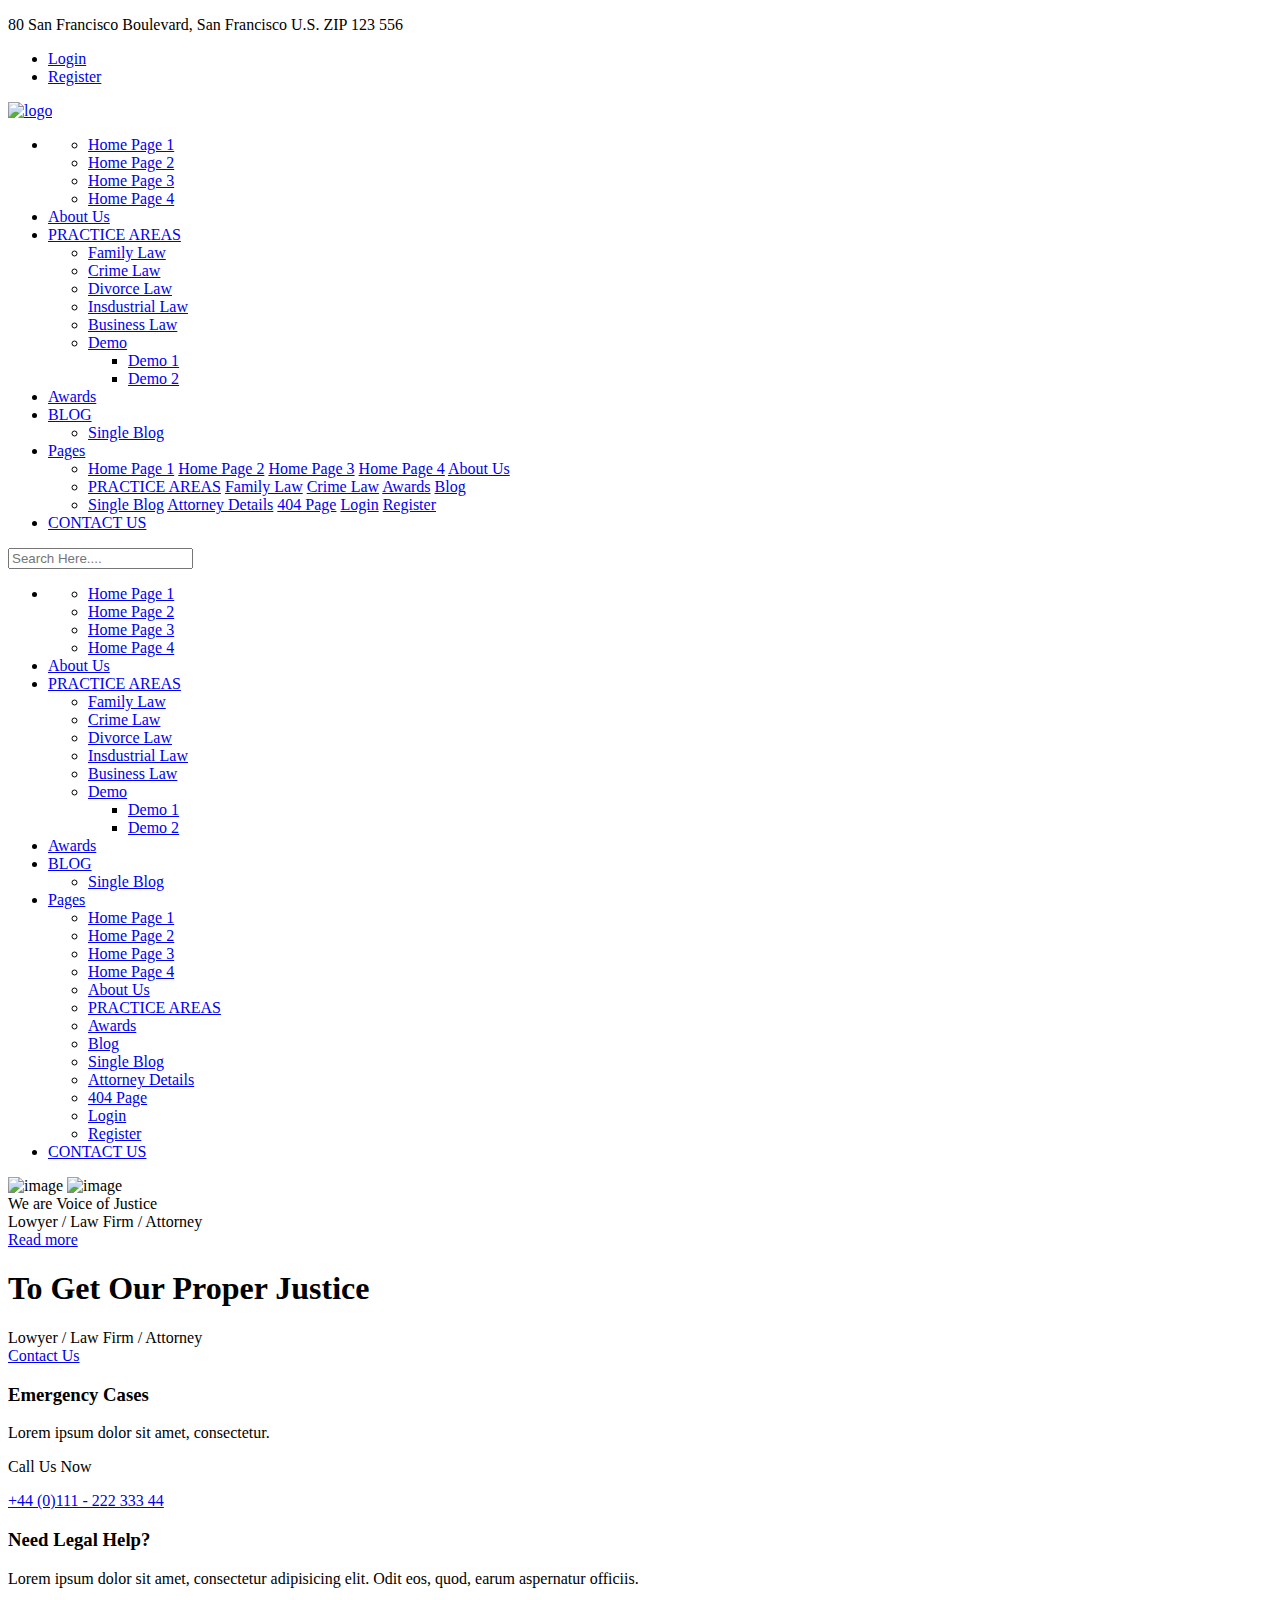
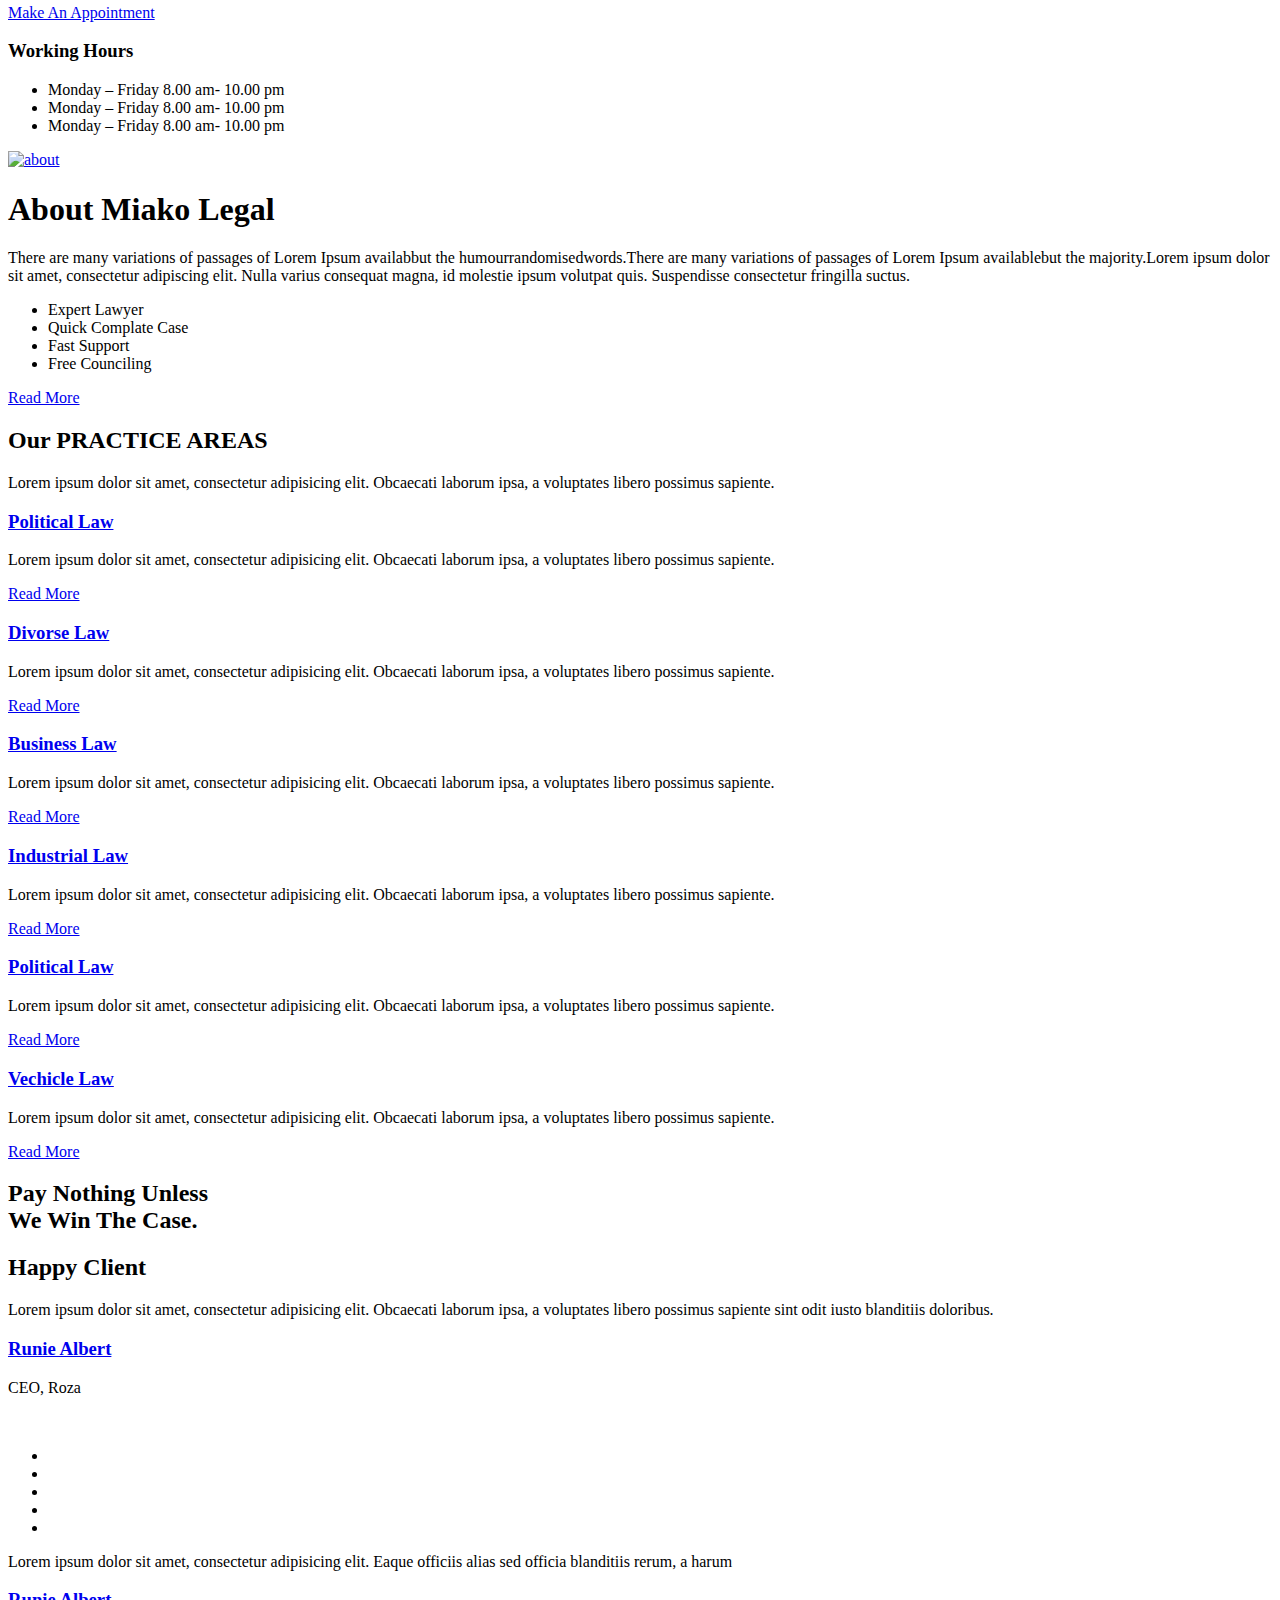
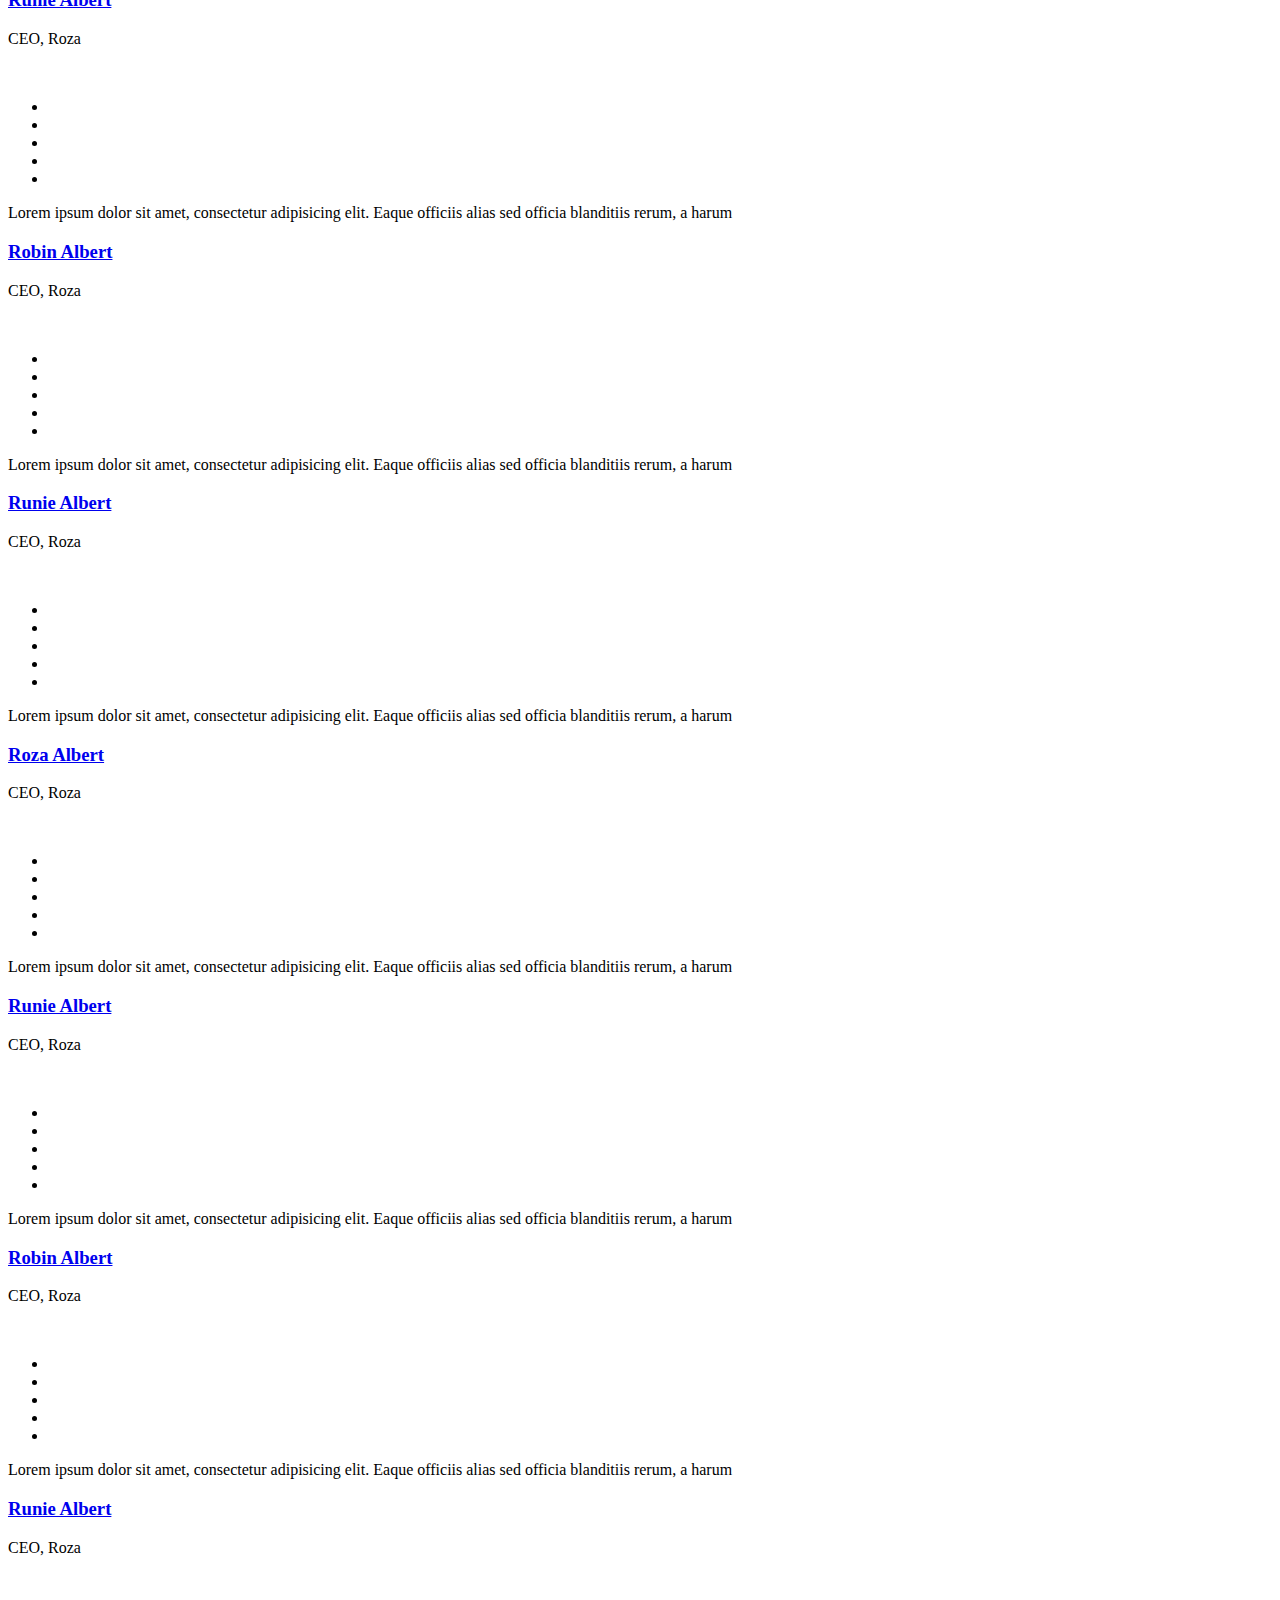
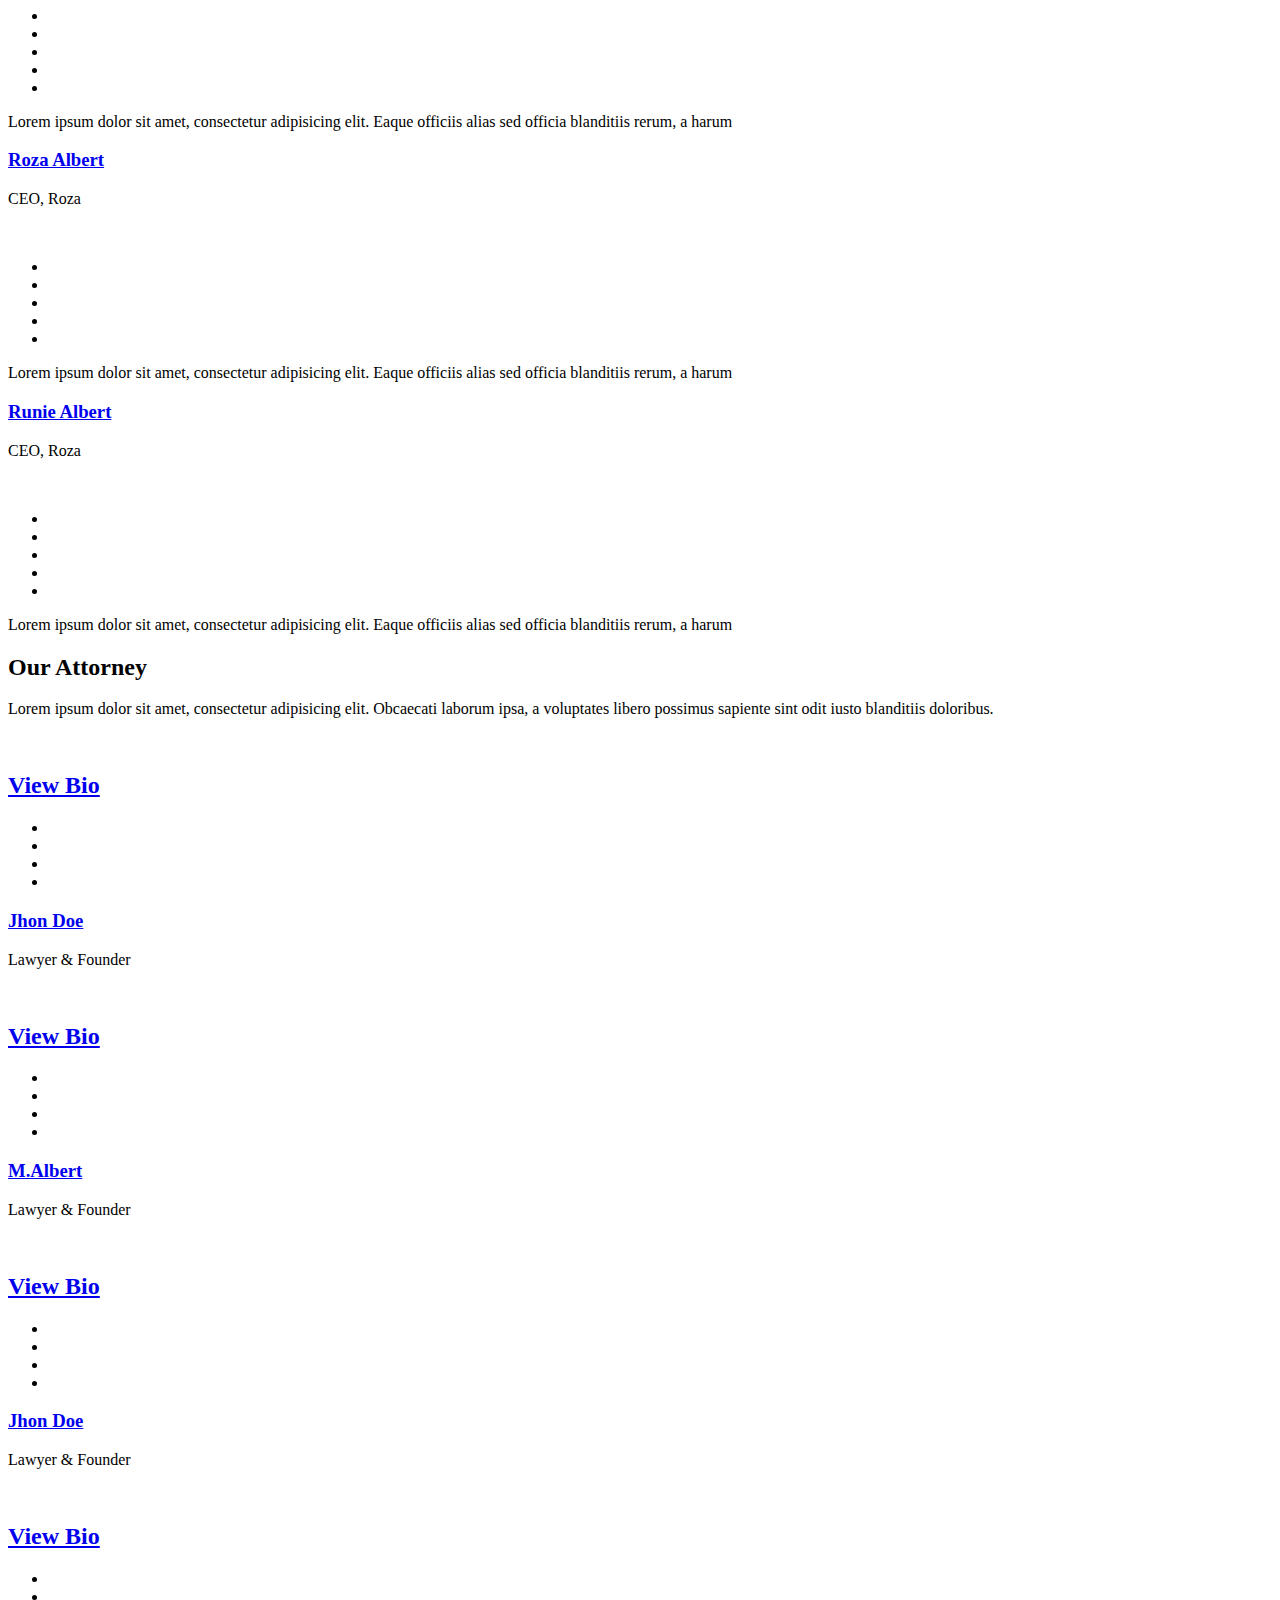
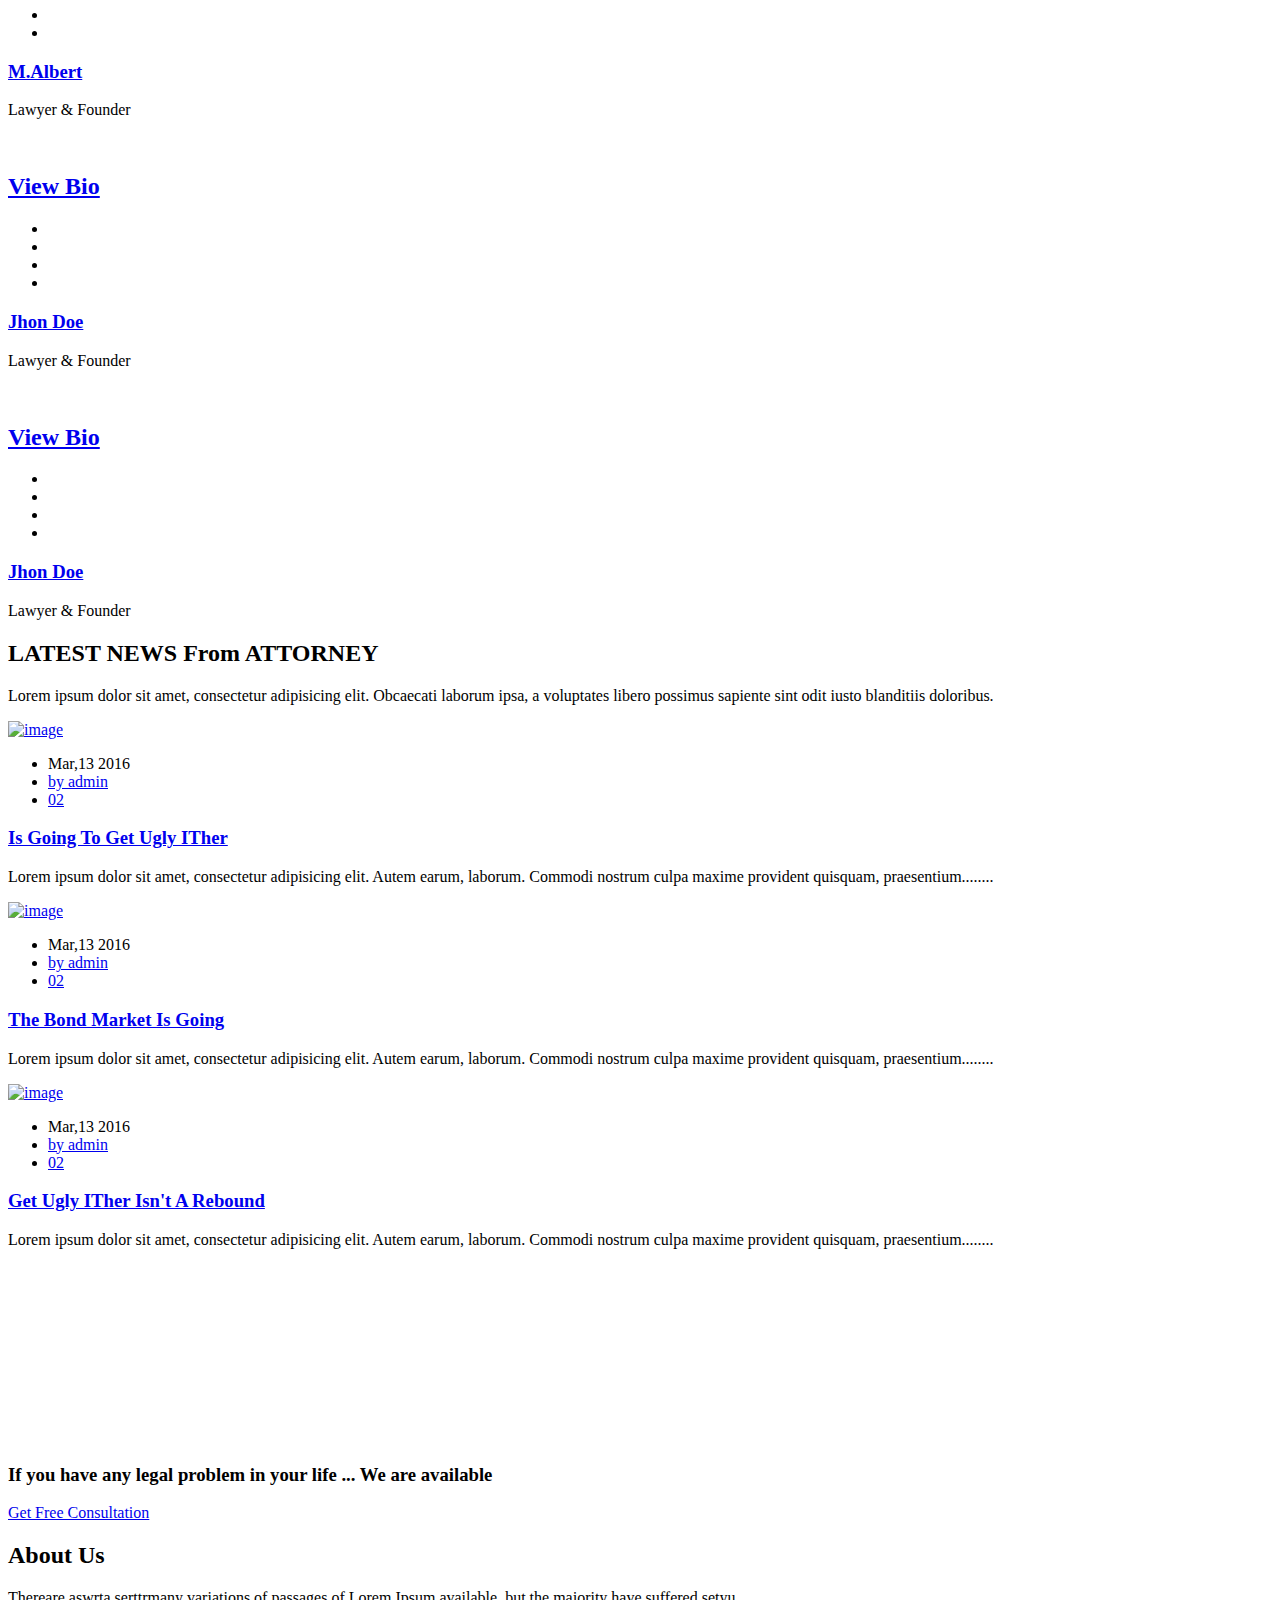
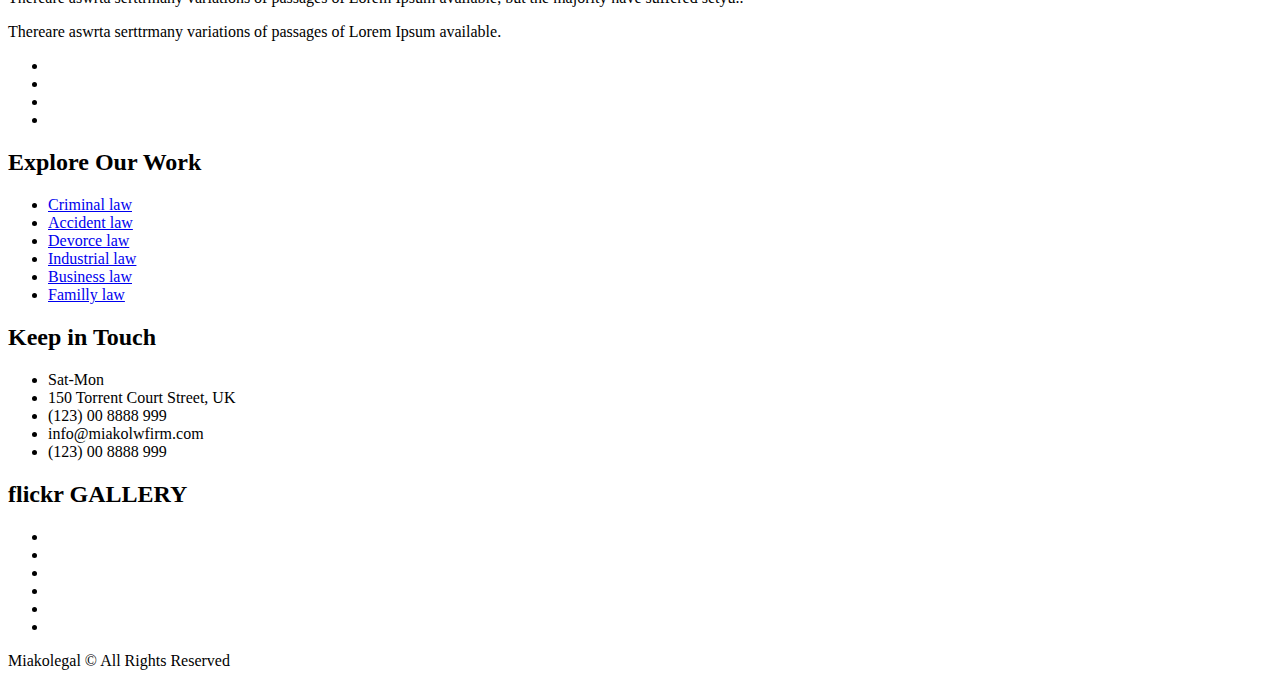
==== commit 6a28078d: "Add files via upload" ====
--- a/index.html
+++ b/index.html
@@ -1,297 +1,1627 @@
-<!DOCTYPE html>
-<html lang="en">
-<head>
-    <meta charset="utf-8">
-    <meta http-equiv="X-UA-Compatible" content="IE=edge">
-    <meta name="viewport" content="width=device-width, initial-scale=1, shrink-to-fit=no">
-    <meta name="author" content="Themes Industry">
-    <!-- description -->
-    <meta name="description" content="MegaOne is a highly creative, modern, visually stunning and Bootstrap responsive multipurpose agency and HTML5 template with 14 ready home page demos.">
-    <!-- keywords -->
-    <meta name="keywords" content="creative, modern, clean, bootstrap responsive, html5, css3, portfolio, blog, agency, templates, multipurpose, one page, corporate, start-up, studio, branding, designer, freelancer, carousel, parallax, photography, personal, masonry, grid, faq">
-    <!-- Page Title -->
-    <title>MegaOne | App Landing</title>
-    <!-- Bundle -->
-    <link rel="stylesheet" href="app-landing/css/bundle.min.css">
-    <link rel="stylesheet" href="app-landing/css/line-awesome.min.css">
-    <link rel="stylesheet" href="vendor/css/owl.carousel.min.css">
-    <!-- Style Sheet -->
-    <link rel="stylesheet" href="app-landing/css/style.css">
+<!doctype html>
+<html class="no-js" lang="">
 
-</head>
-<body data-spy="scroll" data-target=".navbar" data-offset="150">
-<header>
-    <!--    NAVBAR FOR LARGE SCREEN-->
-    <nav id="my-nav1" class="navbar navbar-expand-lg navbar-light bg-light stroke navbar-light-vision">
-        <div class="container">
-            <a href="#bg-header" title="Logo" class="logo scroll link">
-                <img src="app-landing/img/logo.png" alt="logo" class="logo-dark default">
-            </a>
+    <head>
+        <meta charset="utf-8">
+        <meta http-equiv="x-ua-compatible" content="ie=edge">
+        <title>Welcome | Home One</title>
+        <meta name="description" content="">
+        <meta name="viewport" content="width=device-width, initial-scale=1">
+        <!-- favicon
+		============================================ -->
+        <link rel="shortcut icon" type="image/x-icon" href="img/favicon.png">
+        <!-- Bootstrap CSS
+		============================================ -->
+        <link rel="stylesheet" href="css/bootstrap.min.css">
+        <!-- Bootstrap CSS
+		============================================ -->
+        <link rel="stylesheet" href="css/font-awesome.min.css">
+        <!-- nivo slider CSS
+        ============================================ -->
+        <link rel="stylesheet" href="custom-slider/css/nivo-slider.css" type="text/css" />
+        <link rel="stylesheet" href="custom-slider/css/preview.css" type="text/css" media="screen" />
+        <!-- owl.carousel CSS
+		============================================ -->
+        <link rel="stylesheet" href="css/owl.carousel.css">
+        <link rel="stylesheet" href="css/owl.theme.css">
+        <link rel="stylesheet" href="css/owl.transitions.css">
+        <!-- jquery-ui CSS
+		============================================ -->
+        <link rel="stylesheet" href="css/jquery-ui.css">
+        <!-- meanmenu CSS
+		============================================ -->
+        <link rel="stylesheet" href="css/meanmenu.min.css">
+        <!-- animate CSS
+		============================================ -->
+        <link rel="stylesheet" href="css/animate.css">
+        <!-- normalize CSS
+		============================================ -->
+        <link rel="stylesheet" href="css/normalize.css">
+        <!-- main CSS
+		============================================ -->
+        <link rel="stylesheet" href="css/main.css">
+        <!-- nivo slider CSS
+        ============================================ -->
+        <link rel="stylesheet" href="custom-slider/css/nivo-slider.css" type="text/css" />
+        <link rel="stylesheet" href="custom-slider/css/preview.css" type="text/css" media="screen" />
+        <!-- style CSS
+		============================================ -->
+        <link rel="stylesheet" href="style.css">
+        <!-- Responsive CSS
+        ============================================ -->
+        <link rel="stylesheet" href="css/responsive.css">
+        <!-- modernizr JS
+		============================================ -->
+        <script src="js/vendor/modernizr-2.8.3.min.js"></script>
+    </head>
 
-            <div class="my-tog-btn">
-                <span></span>
-                <span></span>
-                <span></span>
+    <body>
+        <!--[if lt IE 8]>
+            <p class="browserupgrade">You are using an <strong>outdated</strong> browser. Please <a href="http://browsehappy.com/">upgrade your browser</a> to improve your experience.</p>
+        <![endif]-->
+
+        <!-- Add your site or application content here -->
+        <!-- Header Area Start Here -->
+        <header>
+            <div class="header-area-top-area">
+                <div class="container">
+                    <div class="row">
+                        <div class="col-lg-6 col-md-6 col-sm-6 col-sm-12">
+                            <div class="header-top-left">
+                                <p>
+                                    <i class="fa fa-map-marker"></i>80 San Francisco Boulevard, San Francisco U.S. ZIP 123 556</p>
+                            </div>
+                        </div>
+                        <div class="col-lg-6 col-md-6 col-sm-6 col-sm-12">
+                            <div class="header-top-right">
+                                <nav>
+                                    <ul>
+                                        <li>
+                                            <a href="login.html">Login</a>
+                                        </li>
+                                        <li>
+                                            <a href="registration.html">Register</a>
+                                        </li>
+                                    </ul>
+                                </nav>
+                            </div>
+                        </div>
+                    </div>
+                </div>
             </div>
-
-            <div class="collapse navbar-collapse" id="navbarSupportedContent1" >
-                <ul class="navbar-nav ml-auto">
-                    <li class="nav-item">
-                        <a class="nav-link scroll active" href="#bg-header">Home</a>
-                    </li>
-                    <li class="nav-item">
-                        <a class="nav-link scroll" href="#services">Features</a>
-                    </li>
-                    <li class="nav-item">
-                        <a class="nav-link scroll" href="#screenshots">Screenshots</a>
-                    </li>
-                    <li class="nav-item">
-                        <a class="nav-link scroll" href="#design">Product</a>
-                    </li>
-                    <li class="nav-item">
-                        <a class="nav-link scroll" href="#store">Download</a>
-                    </li>
-                </ul>
+            <div class="main-header-area">
+                <div class="container">
+                    <div class="row">
+                        <div class="col-lg-2 col-md-2 col-sm-12 col-sm-12">
+                            <div class="logo-area">
+                                <a href="index.html">
+                                    <img src="img/logo.png" alt="logo">
+                                </a>
+                            </div>
+                        </div>
+                        <div class="col-lg-8 col-md-8 col-sm-12 col-sm-12">
+                            <div class="main-menu-area">
+                                <nav>
+                                    <ul>
+                                        <li class="current">
+                                            <a href="#">
+                                                <i class="fa fa-home"></i>
+                                            </a>
+                                            <ul>
+                                                <li>
+                                                    <a href="index.html">Home Page 1</a>
+                                                </li>
+                                                <li>
+                                                    <a href="index1.html">Home Page 2</a>
+                                                </li>
+                                                <li>
+                                                    <a href="index2.html">Home Page 3</a>
+                                                </li>
+                                                <li>
+                                                    <a href="index3.html">Home Page 4</a>
+                                                </li>
+                                            </ul>
+                                        </li>
+                                        <li>
+                                            <a href="about.html">About Us</a>
+                                        </li>
+                                        <li>
+                                            <a href="practice.html">PRACTICE AREAS</a>
+                                            <ul>
+                                                <li>
+                                                    <a href="single-practice.html">Family Law</a>
+                                                </li>
+                                                <li>
+                                                    <a href="single-practice-left-sidebar.html">Crime Law</a>
+                                                </li>
+                                                <li>
+                                                    <a href="single-practice.html">Divorce Law</a>
+                                                </li>
+                                                <li>
+                                                    <a href="single-practice.html">Insdustrial Law</a>
+                                                </li>
+                                                <li>
+                                                    <a href="single-practice.html">Business Law</a>
+                                                </li>
+                                                <li class="has-child-menu">
+                                                    <a href="#">Demo</a>
+                                                    <ul class="thired-level">
+                                                        <li>
+                                                            <a href="#">Demo 1</a>
+                                                        </li>
+                                                        <li>
+                                                            <a href="#">Demo 2</a>
+                                                        </li>
+                                                    </ul>
+                                                </li>
+                                            </ul>
+                                        </li>
+                                        <li>
+                                            <a href="awards.html">Awards</a>
+                                        </li>
+                                        <li>
+                                            <a href="blog.html">BLOG</a>
+                                            <ul>
+                                                <li>
+                                                    <a href="single.html">Single Blog</a>
+                                                </li>
+                                            </ul>
+                                        </li>
+                                        <li>
+                                            <a href="#">Pages</a>
+                                            <ul class="mega-menu-style1">
+                                                <li>
+                                                    <a href="index.html">Home Page 1</a>
+                                                    <a href="index1.html">Home Page 2</a>
+                                                    <a href="index2.html">Home Page 3</a>
+                                                    <a href="index3.html">Home Page 4</a>
+                                                    <a href="about.html">About Us</a>
+                                                </li>
+                                                <li>
+                                                    <a href="practice.html">PRACTICE AREAS</a>
+                                                    <a href="single-practice.html">Family Law</a>
+                                                    <a href="single-practice-left-sidebar.html">Crime Law</a>
+                                                    <a href="awards.html">Awards</a>
+                                                    <a href="blog.html">Blog</a>
+                                                </li>
+                                                <li>
+                                                    <a href="single.html">Single Blog</a>
+                                                    <a href="single-attorney.html">Attorney Details</a>
+                                                    <a href="404.html">404 Page</a>
+                                                    <a href="login.html">Login</a>
+                                                    <a href="registration.html">Register</a>
+                                                </li>
+                                            </ul>
+                                        </li>
+                                        <li>
+                                            <a href="contact.html">CONTACT US</a>
+                                        </li>
+                                    </ul>
+                                </nav>
+                            </div>
+                        </div>
+                        <div class="col-lg-2 col-md-2 col-sm-2 hidden-sm col-sm-12">
+                            <div class="search-area">
+                                <span>
+                                    <i class="fa fa-search"></i>
+                                </span>
+                                <input type="text" placeholder="Search Here....">
+                            </div>
+                        </div>
+                    </div>
+                </div>
+            </div>
+            <!-- mobile-menu-area start -->
+            <div class="mobile-menu-area">
+                <div class="container">
+                    <div class="row">
+                        <div class="col-md-12">
+                            <div class="mobile-menu">
+                                <nav id="dropdown">
+                                    <ul>
+                                        <li class="current">
+                                            <a href="#">
+                                                <i class="fa fa-home"></i>
+                                            </a>
+                                            <ul>
+                                                <li>
+                                                    <a href="index.html">Home Page 1</a>
+                                                </li>
+                                                <li>
+                                                    <a href="index1.html">Home Page 2</a>
+                                                </li>
+                                                <li>
+                                                    <a href="index2.html">Home Page 3</a>
+                                                </li>
+                                                <li>
+                                                    <a href="index3.html">Home Page 4</a>
+                                                </li>
+                                            </ul>
+                                        </li>
+                                        <li>
+                                            <a href="about.html">About Us</a>
+                                        </li>
+                                        <li>
+                                            <a href="practice.html">PRACTICE AREAS</a>
+                                            <ul>
+                                                <li>
+                                                    <a href="single-practice.html">Family Law</a>
+                                                </li>
+                                                <li>
+                                                    <a href="single-practice.html">Crime Law</a>
+                                                </li>
+                                                <li>
+                                                    <a href="single-practice.html">Divorce Law</a>
+                                                </li>
+                                                <li>
+                                                    <a href="single-practice.html">Insdustrial Law</a>
+                                                </li>
+                                                <li>
+                                                    <a href="single-practice.html">Business Law</a>
+                                                </li>
+                                                <li>
+                                                    <a href="#">Demo</a>
+                                                    <ul>
+                                                        <li>
+                                                            <a href="#">Demo 1</a>
+                                                        </li>
+                                                        <li>
+                                                            <a href="#">Demo 2</a>
+                                                        </li>
+                                                    </ul>
+                                                </li>
+                                            </ul>
+                                        </li>
+                                        <li>
+                                            <a href="awards.html">Awards</a>
+                                        </li>
+                                        <li>
+                                            <a href="blog.html">BLOG</a>
+                                            <ul>
+                                                <li>
+                                                    <a href="single.html">Single Blog</a>
+                                                </li>
+                                            </ul>
+                                        </li>
+                                        <li>
+                                            <a href="#">Pages</a>
+                                            <ul>
+                                                <li>
+                                                    <a href="index.html">Home Page 1</a>
+                                                </li>
+                                                <li>
+                                                    <a href="index1.html">Home Page 2</a>
+                                                </li>
+                                                <li>
+                                                    <a href="index2.html">Home Page 3</a>
+                                                </li>
+                                                <li>
+                                                    <a href="index3.html">Home Page 4</a>
+                                                </li>
+                                                <li>
+                                                    <a href="about.html">About Us</a>
+                                                </li>
+                                                <li>
+                                                    <a href="practice.html">PRACTICE AREAS</a>
+                                                </li>
+                                                <li>
+                                                    <a href="awards.html">Awards</a>
+                                                </li>
+                                                <li>
+                                                    <a href="blog.html">Blog</a>
+                                                </li>
+                                                <li>
+                                                    <a href="single.html">Single Blog</a>
+                                                </li>
+                                                <li>
+                                                    <a href="single-attorney.html">Attorney Details</a>
+                                                </li>
+                                                <li>
+                                                    <a href="404.html">404 Page</a>
+                                                </li>
+                                                <li>
+                                                    <a href="login.html">Login</a>
+                                                </li>
+                                                <li>
+                                                    <a href="registration.html">Register</a>
+                                                </li>
+                                            </ul>
+                                        </li>
+                                        <li>
+                                            <a href="contact.html">CONTACT US</a>
+                                        </li>
+                                    </ul>
+                                </nav>
+                            </div>
+                        </div>
+                    </div>
+                </div>
+            </div>
+            <!-- mobile-menu-area end -->
+        </header>
+        <!-- Header Area End Here -->
+        <!-- slider -->
+        <div class="slider-area">
+            <div class="bend niceties preview-2">
+                <div id="ensign-nivoslider" class="slides">
+                    <img src="img/slides/slide1.jpg" alt="image" title="#slider-direction-1" />
+                    <img src="img/slides/slide2.jpg" alt="image" title="#slider-direction-2" />
+                </div>
+                <!-- direction 1 -->
+                <div id="slider-direction-1" class="t-cn slider-direction">
+                    <div class="slider-progress"></div>
+                    <div class="slider-content t-cn s-tb slider-1">
+                        <div class="title-container s-tb-c title-compress">
+                            <div data-wow-delay="0.2s" data-wow-duration="2s" class="tp-caption big-title rs-title customin customout bg-sld-cp-primary wow zoomIn"
+                                style="visibility: visible; animation-duration: 2s; animation-delay: 0.2s; animation-name: zoomIn;">
+                                We
+                                <span class="title-builder"> are </span>
+                                <span class="title-builder"> Voice </span> of
+                                <span class="title-builder"> Justice</span>
+                            </div>
+                            <div data-wow-delay="0.3s" data-wow-duration="3s" class="tp-caption small-content customin customout rs-title-small bg-sld-cp-primary tp-resizeme rs-parallaxlevel-0 wow zoomIn"
+                                style="visibility: visible; animation-duration: 3s; animation-delay: 0.3s; animation-name: zoomIn;">
+                                Lowyer / Law Firm / Attorney
+                            </div>
+                        </div>
+                        <div data-wow-delay="0.4s" data-wow-duration="4s" class="button wow fadeIn" style="visibility: visible; animation-duration: 4s; animation-delay: 0.4s; animation-name: fadeIn;">
+                            <a href="#" class="btn btn-success">Read more</a>
+                        </div>
+                    </div>
+                </div>
+                <!-- direction 2 -->
+                <div id="slider-direction-2" class="slider-direction">
+                    <div class="slider-progress"></div>
+                    <div class="slider-content t-lfr s-tb slider-2">
+                        <div class="title-container s-tb-c">
+                            <h1 class="title1">To Get Our Proper Justice</h1>
+                            <div data-wow-delay="0.3s" data-wow-duration="3s" class="tp-caption small-content customin customout rs-title-small bg-sld-cp-primary tp-resizeme rs-parallaxlevel-0 wow zoomIn"
+                                style="visibility: visible; animation-duration: 3s; animation-delay: 0.3s; animation-name: zoomIn;">
+                                Lowyer / Law Firm / Attorney
+                            </div>
+                            <div style="visibility: visible; animation-duration: 4s; animation-delay: 0.4s;" class="button wow fadeIn" data-wow-duration="4s"
+                                data-wow-delay="0.4s">
+                                <a class="btn btn-success" href="#">Contact Us</a>
+                            </div>
+                        </div>
+                    </div>
+                </div>
             </div>
         </div>
-    </nav>
+        <!-- slider end-->
+        <!-- Slider Buttom Area Start Here -->
+        <div class="slider-buttom-area">
+            <div class="container-fluid acurate">
+                <div class="row acurate">
+                    <div class="col-lg-4 col-md-4 col-sm-4 col-xs-12 acurate">
+                        <div class="single-slider-buttom-area slider-button-one">
+                            <div class="slider-buttom-overlay"></div>
+                            <div class="content-area">
+                                <div class="first-box-content">
+                                    <h3>Emergency Cases</h3>
+                                    <p>Lorem ipsum dolor sit amet, consectetur.</p>
+                                    <p class="call-now">Call Us Now</p>
+                                    <p class="phone-number">
+                                        <a href="tel:+4411122233344">+44 (0)111 - 222 333 44</a>
+                                    </p>
+                                </div>
 
-    <!--MODEL WINDOW FOR NAVBAR-->
-    <div class="outer-window">
-        <div class="navbar_small">
-            <a class="close-outerwindow"><i class="las la-times"></i>
-            </a>
-            <a href="#bg-header" title="Logo" class="logo scroll logo-small">
-                <img src="app-landing/img/logo.png" alt="logo" class="logo-dark default">
-            </a>
-        </div>
-        <nav class="navbar1">
-            <ul class="navbar-nav">
-                <li class="nav-item animation1"><a class="nav-link scroll" href="#bg-header">Home</a></li>
-                <li class="nav-item animation1"><a class="nav-link scroll" href="#services">Features</a></li>
-                <li class="nav-item animation1"><a class="nav-link scroll" href="#screenshots">Screenshoots</a></li>
-                <li class="nav-item animation1"><a class="nav-link scroll" href="#design">Product</a></li>
-                <li class="nav-item animation1"><a class="nav-link scroll" href="#store">Download</a></li>
-            </ul>
-        </nav>
-    </div>
+                            </div>
+                        </div>
+                    </div>
+                    <div class="col-lg-3 col-md-3 col-sm-3 col-xs-12 acurate">
+                        <div class="single-slider-buttom-area slider-button-two">
+                            <div class="slider-buttom-overlay"></div>
+                            <div class="content-area">
+                                <h3>Need Legal Help?</h3>
+                                <p>Lorem ipsum dolor sit amet, consectetur adipisicing elit. Odit eos, quod, earum aspernatur
+                                    officiis.
+                                </p>
+                                <a href="https://radiustheme.com/demo/html/miakolegal/miakolegal/contact.html" class="call-us-buttom">Make An Appointment</a>
 
-</header>
+                            </div>
+                        </div>
 
-<section id="bg-header" class="main-div">
-    <div class="bg-header">
-    <div class="row text-center">
-        <div class="col-12">
-            <div class="header-text">
-            <h1 class="main-heading">Build fast, launch in style!</h1>
-            <p class="sub-heading">Ultimate web app for your customer support.</p>
-            </div>
+                    </div>
+                    <div class="col-lg-5 col-md-5 col-sm-5 col-xs-12 acurate">
+                        <div class="single-slider-buttom-area slider-button-three">
+                            <div class="slider-buttom-overlay"></div>
+                            <div class="content-area">
+                                <h3>Working Hours</h3>
+                                <ul>
+                                    <li>Monday – Friday
+                                        <span> 8.00 am- 10.00 pm </span>
+                                    </li>
+                                    <li>Monday – Friday
+                                        <span> 8.00 am- 10.00 pm </span>
+                                    </li>
+                                    <li>Monday – Friday
+                                        <span> 8.00 am- 10.00 pm </span>
+                                    </li>
+                                </ul>
+                            </div>
 
-            <div class="mobile-img">
-                <img src="app-landing/img/part1.png" alt="MOBILE IMAGE" class="m-img">
-                <img src="app-landing/img/part2.png" class="part1" alt="MOBILE IMG">
-                <img src="app-landing/img/part3.png" class="part3" alt="MOBILE IMG">
-                <img src="app-landing/img/part4.png" class="part4" alt="MOBILE IMG">
-                <img src="app-landing/img/part5.png" class="part5" alt="MOBILE IMG">
-                <img src="app-landing/img/part6.png" class="part6" alt="MOBILE IMG">
-                <img src="app-landing/img/part7.png" class="part7" alt="MOBILE IMG">
-                <img src="app-landing/img/part8.png" class="part8" alt="MOBILE IMG">
-                <img src="app-landing/img/part7.png" class="part9" alt="MOBILE IMG">
-
-            </div>
-
-        </div>
-    </div>
-    </div>
-
-</section>
-
-<section id="services" class="services">
-    <div class="container">
-        <div class="row">
-            <div class="col-sm-12 col-lg-8 offset-lg-2 text-center pb-0 pb-lg-4">
-                <h1 class="main-heading grey-color">Exclusive Features</h1>
-                <p class="sub-heading">Lorem ipsum dolor sit amet, consectetur adipi elit, sed do eiusmod tempor incididunt ut
-                    labore et dolore magna aliqua. Ut quis in cillum.</p>
-            </div>
-
-        </div>
-        <div class="row mt-4">
-
-            <div class="col-sm-12 col-md-12 col-lg-4 mb-3">
-                <div class="media-element">
-                <div class="media">
-                    <i class="lab la-buromobelexperte feature-icon mr-3"></i>
-                    <div class="media-body">
-                        <h4 class="card-title mt-2 grey-color">Well Designed</h4>
-                        <p class="black-color">Lorem ipsum dolor sit amet, adipi elit et dolore magna, sed do incididunt.</p>
-                    </div>
-                </div>
-                <div class="line mt-3"></div>
-                </div>
-            </div>
-
-            <div class="col-sm-12 col-md-12 col-lg-4 mb-3">
-                <div class="media-element">
-                     <div class="media">
-                        <i class="las la-dollar-sign feature-icon mr-3"></i>
-                        <div class="media-body">
-                        <h4 class="card-title mt-2 grey-color">Affordable Price</h4>
-                            <p class="black-color">Lorem ipsum dolor sit amet, adipi elit et dolore magna, sed do incididunt.</p>
-                        </div>
-                </div>
-                    <div class="line mt-3"></div>
-            </div>
-            </div>
-
-            <div class="col-sm-12 col-md-12 col-lg-4 mb-3">
-                <div class="media-element">
-                     <div class="media">
-                         <i class="las la-tools feature-icon mr-3"></i>
-                            <div class="media-body">
-                                 <h4 class="card-title mt-2 grey-color">Great Support</h4>
-                                <p class="black-color">Lorem ipsum dolor sit amet, adipi elit et dolore magna, sed do incididunt.</p>
-                            </div>
-                     </div>
-                    <div class="line mt-3"></div>
-                </div>
-            </div>
-    </div>
-    </div>
-</section>
-
-<section id="screenshots" class="screenshots">
-    <div class="container">
-        <div class="row">
-            <div class="col-sm-12 col-lg-8 offset-lg-2 text-center pb-0 pb-lg-4">
-                <h1 class="main-heading grey-color">App Screenshots</h1>
-                <p class="sub-heading">Lorem ipsum dolor sit amet, consectetur adipi elit, sed do eiusmod tempor incididunt ut
-                    labore et dolore magna aliqua. Ut quis in cillum.</p>
-            </div>
-            <div class="col-12 mt-5">
-                <div class="owl-carousel owl-theme">
-                    <div class="item">
-                       <img src="app-landing/img/screen1.jpg" alt="APP SCREENSHOTS">
-                    </div>
-                    <div class="item">
-                        <img src="app-landing/img/screen2.jpg" alt="APP SCREENSHOTS">
-                    </div>
-                    <div class="item">
-                        <img src="app-landing/img/screen4.jpg" alt="APP SCREENSHOTS">
-                    </div>
-
-                </div>
-            </div>
-
-        </div>
-    </div>
-</section>
-
-<section id="design" class="design">
-    <div class="container">
-        <div class="row">
-            <div class="col-sm-12 col-lg-8 offset-lg-2 text-center pb-0 pb-lg-4">
-                <h1 class="main-heading grey-color">App Design</h1>
-                <p class="sub-heading">Lorem ipsum dolor sit amet, consectetur adipi elit, sed do eiusmod tempor incididunt ut
-                    labore et dolore magna aliqua. Ut quis in cillum.</p>
+                        </div>
+                    </div>
+                </div>
             </div>
         </div>
-
-        <!--App deatil-->
-        <div class="row align-items-center text-center mt-5">
-
-            <div class="col-md-4 wow fadeInLeft">
-
-                <!--App deatil item-->
-                <div class="app-feature text-right">
-                    <h4 class="mb-2 grey-color medium-screen">Well Documented<i class="las la-file feature-icon ml-2"></i></h4>
-                    <p class="black-color md-screen">Lorem Ipsum. Proin gravida nibh vel velit Suspendisse in orci enim gravida nibh.</p>
-                </div>
-
-                <!--App deatil item-->
-                <div class="app-feature">
-                    <h4 class="mb-2 grey-color medium-screen">Easy to Use<i class="las la-edit ml-2 feature-icon"></i></h4>
-                    <p class="md-screen">Lorem Ipsum. Proin gravida nibh vel velit Suspendisse in orci enim gravida nibh.</p>
-                </div>
-            </div>
-
-            <!--app slider-->
-            <div class="col-md-4 wow fadeInUp">
-                <!--app Image-->
-                <div class="app-image">
-                    <img src="app-landing/img/mobile.png" alt="image">
-                </div>
-            </div>
-
-            <div class="col-md-4 wow fadeInRight">
-                <!--App deatil item-->
-                <div class="app-feature text-left">
-                    <div class="d-flex margin-design">
-                    <h4 class="mb-2 grey-color medium-screen"><i class="las la-file-code mr-2 feature-icon"></i>Powerful Code</h4>
-                    </div>
-                    <p class="md-screen">Lorem Ipsum. Proin gravida nibh vel velit Suspendisse in orci enim gravida nibh.</p>
-                </div>
-                <!--App deatil item-->
-                <div class="app-feature text-left">
-                        <h4 class="mb-2 grey-color medium-screen"><i class="lab la-teamspeak feature-icon mr-2"></i>Quick Access</h4>
-                    <p class="md-screen">Lorem Ipsum. Proin gravida nibh vel velit Suspendisse in orci enim gravida nibh.</p>
-                </div>
-            </div>
-
-        </div>
-
-    </div>
-</section>
-
-<section id="store" class="store">
-    <div class="container">
-        <div class="row">
-            <div class="col-sm-12 col-lg-8 offset-lg-2 text-center pb-0 pb-lg-4">
-                <h1 class="main-heading grey-color">Get Our App</h1>
-                <p class="sub-heading black-color">Lorem ipsum dolor sit amet, consectetur adipi elit, sed do eiusmod tempor incididunt ut
-                    labore et dolore magna aliqua. Ut quis in cillum. sed do eiusmod tempor incididunt ut
-                    labore et dolore magna aliqua. Ut quis in cillum.</p>
+        <!-- Slider Buttom Area End Here -->
+        <!-- About Lawyer Area Start Here -->
+        <div class="about-lawyer-area">
+            <div class="container">
+                <div class="row">
+                    <div class="col-lg-4 col-md-4 col-sm-4 col-xs-12">
+                        <div class="about-lawyer-featured-image">
+                            <a href="about.html">
+                                <img src="img/about.png" alt="about">
+                            </a>
+                        </div>
+                    </div>
+                    <div class="col-lg-8 col-md-8 col-sm-8 col-xs-12">
+                        <div class="about-content-area">
+                            <h1>About
+                                <span>Miako Legal</span>
+                            </h1>
+                            <p>There are many variations of passages of Lorem Ipsum availabbut the humourrandomisedwords.There
+                                are many variations of passages of Lorem Ipsum availablebut the majority.Lorem ipsum dolor
+                                sit amet, consectetur adipiscing elit. Nulla varius consequat magna, id molestie ipsum volutpat
+                                quis. Suspendisse consectetur fringilla suctus.</p>
+                            <ul>
+                                <li>Expert Lawyer</li>
+                                <li>Quick Complate Case</li>
+                                <li>Fast Support</li>
+                                <li>Free Counciling</li>
+                            </ul>
+                            <div class="read-more-button">
+                                <a href="about.html">Read More</a>
+                            </div>
+                        </div>
+                    </div>
+                </div>
             </div>
         </div>
-        <div class="row mt-4">
-            <div class="col-sm-12 col-lg-8 offset-lg-2">
+        <!-- About Lawyer Area End Here -->
+        <!-- Our Practice Area Start Here -->
+        <div class="container-fluid our-practice-area">
+            <div class="container">
                 <div class="row">
-                    <div class="col-sm-12 col-md-4 col-lg-4 mb-3 mb-md-0 mb-md-0">
-                <a class="btn btn-primary rounded-pill get-btn w-100"><i class="lab la-apple mr-2 get-icon"></i>Apple Store</a>
-                    </div>
-                    <div class="col-sm-4 col-md-4 col-lg-4 mb-3 mb-md-0 mb-md-0">
-                <a class="btn btn-primary rounded-pill get-btn w-100"><i class="lab la-android mr-2 get-icon-2"></i>Android Play</a>
-                    </div>
-                    <div class="col-sm-4 col-md-4 col-lg-4 mb-3 mb-md-0 mb-md-0">
-                <a class="btn btn-primary rounded-pill get-btn w-100"><i class="lab la-windows mr-2 get-icon-3"></i>Windows</a>
+                    <div class="col-lg-12 col-md-12 col-sm-12 col-xs-12">
+                        <div class="section-title-area">
+                            <h2>Our PRACTICE AREAS</h2>
+                            <p>Lorem ipsum dolor sit amet, consectetur adipisicing elit. Obcaecati laborum ipsa, a voluptates
+                                libero possimus sapiente.</p>
+                        </div>
+                    </div>
+                </div>
+            </div>
+            <div class="practice-area">
+                <div class="practice-section">
+                    <div class="single-practice">
+                        <div class="single-practice-content">
+                            <i class="fa fa-users"></i>
+                            <h3>
+                                <a href="single-practice.html">Political Law</a>
+                            </h3>
+                            <p>Lorem ipsum dolor sit amet, consectetur adipisicing elit. Obcaecati laborum ipsa, a voluptates
+                                libero possimus sapiente.</p>
+                            <div class="read-more">
+                                <a href="single-practice.html">Read More</a>
+                            </div>
+                        </div>
+                    </div>
+                    <div class="single-practice">
+                        <div class="single-practice-content">
+                            <i class="fa fa-pencil-square-o"></i>
+                            <h3>
+                                <a href="single-practice.html">Divorse Law</a>
+                            </h3>
+                            <p>Lorem ipsum dolor sit amet, consectetur adipisicing elit. Obcaecati laborum ipsa, a voluptates
+                                libero possimus sapiente.</p>
+                            <div class="read-more">
+                                <a href="single-practice.html">Read More</a>
+                            </div>
+                        </div>
+                    </div>
+                    <div class="single-practice">
+                        <div class="single-practice-content">
+                            <i class="fa fa-briefcase"></i>
+                            <h3>
+                                <a href="single-practice.html">Business Law</a>
+                            </h3>
+                            <p>Lorem ipsum dolor sit amet, consectetur adipisicing elit. Obcaecati laborum ipsa, a voluptates
+                                libero possimus sapiente.</p>
+                            <div class="read-more">
+                                <a href="single-practice.html">Read More</a>
+                            </div>
+                        </div>
+                    </div>
+                    <div class="single-practice">
+                        <div class="single-practice-content">
+                            <i class="fa fa-users"></i>
+                            <h3>
+                                <a href="single-practice.html">Industrial Law</a>
+                            </h3>
+                            <p>Lorem ipsum dolor sit amet, consectetur adipisicing elit. Obcaecati laborum ipsa, a voluptates
+                                libero possimus sapiente.</p>
+                            <div class="read-more">
+                                <a href="single-practice.html">Read More</a>
+                            </div>
+                        </div>
+                    </div>
+                    <div class="single-practice">
+                        <div class="single-practice-content">
+                            <i class="fa fa-line-chart"></i>
+                            <h3>
+                                <a href="single-practice.html">Political Law</a>
+                            </h3>
+                            <p>Lorem ipsum dolor sit amet, consectetur adipisicing elit. Obcaecati laborum ipsa, a voluptates
+                                libero possimus sapiente.</p>
+                            <div class="read-more">
+                                <a href="single-practice.html">Read More</a>
+                            </div>
+                        </div>
+                    </div>
+                    <div class="single-practice">
+                        <div class="single-practice-content">
+                            <i class="fa fa-users"></i>
+                            <h3>
+                                <a href="single-practice.html">Vechicle Law</a>
+                            </h3>
+                            <p>Lorem ipsum dolor sit amet, consectetur adipisicing elit. Obcaecati laborum ipsa, a voluptates
+                                libero possimus sapiente.</p>
+                            <div class="read-more">
+                                <a href="single-practice.html">Read More</a>
+                            </div>
+                        </div>
                     </div>
                 </div>
             </div>
         </div>
-    </div>
-</section>
-
-<section id="footer">
-    <div class="container">
-        <div class="row">
-            <div class="col-12 text-center footer-content">
-                <ul class="footer-icon">
-                    <li class="footer_list"><a href="#"><i class="lab la-facebook-f"></i></a></li>
-                    <li class="footer_list"><a href="#"><i class="lab la-twitter"></i></a></li>
-                    <li class="footer_list"><a href="#"><i class="lab la-linkedin-in"></i></a></li>
-                    <li class="footer_list"><a href="#"><i class="lab la-instagram"></i></a></li>
-                </ul>
-                <p class="sub-heading footer_text mt-4"><i class="las la-copyright"></i>2020 MegaOne. Made with love by themeindustry</p>
-
+        <!-- Our Practice Area End Here -->
+        <!-- Advertise Banner Area Start -->
+        <div class="advertise-area">
+            <div class="container">
+                <div class="row">
+                    <div class="col-lg-12 col-md-12 col-sm-12 col-xs-12">
+                        <div class="bennar">
+                            <h2>Pay Nothing
+                                <span>Unless</span>
+                                <br/>We
+                                <span>Win</span> The Case.</h2>
+                        </div>
+                    </div>
+                </div>
             </div>
         </div>
-    </div>
-</section>
+        <!-- Advertise Banner Area End -->
+        <!-- Happy Client Area Start Here -->
+        <div class="happy-client-area">
+            <div class="container">
+                <div class="row">
+                    <div class="col-lg-12 col-md-12 col-sm-12 col-xs-12">
+                        <div class="section-title-area">
+                            <h2>Happy Client</h2>
+                            <p>Lorem ipsum dolor sit amet, consectetur adipisicing elit. Obcaecati laborum ipsa, a voluptates
+                                libero possimus sapiente sint odit iusto blanditiis doloribus.</p>
+                        </div>
+                    </div>
+                </div>
+                <div class="row">
+                    <div class="col-lg-12 col-md-12 col-sm-12 col-xs-12">
+                        <div class="client-section-area">
+                            <div class="client-section">
+                                <div class="single-client-area">
+                                    <h3>
+                                        <a href="#">Runie Albert</a>
+                                    </h3>
+                                    <p class="designation">CEO, Roza</p>
+                                    <div class="picture">
+                                        <a href="#">
+                                            <img src="img/clients/0.jpg" alt="">
+                                        </a>
+                                        <ul>
+                                            <li>
+                                                <a href="#">
+                                                    <i class="fa fa-star"></i>
+                                                </a>
+                                            </li>
+                                            <li>
+                                                <a href="#">
+                                                    <i class="fa fa-star"></i>
+                                                </a>
+                                            </li>
+                                            <li>
+                                                <a href="#">
+                                                    <i class="fa fa-star"></i>
+                                                </a>
+                                            </li>
+                                            <li>
+                                                <a href="#">
+                                                    <i class="fa fa-star"></i>
+                                                </a>
+                                            </li>
+                                            <li class="disable">
+                                                <a href="#">
+                                                    <i class="fa fa-star"></i>
+                                                </a>
+                                            </li>
+                                        </ul>
+                                    </div>
+                                    <p>Lorem ipsum dolor sit amet, consectetur adipisicing elit. Eaque officiis alias sed officia
+                                        blanditiis rerum, a harum</p>
+                                </div>
+                                <div class="single-client-area">
+                                    <h3>
+                                        <a href="#">Runie Albert</a>
+                                    </h3>
+                                    <p class="designation">CEO, Roza</p>
+                                    <div class="picture">
+                                        <a href="#">
+                                            <img src="img/clients/00.jpg" alt="">
+                                        </a>
+                                        <ul>
+                                            <li>
+                                                <a href="#">
+                                                    <i class="fa fa-star"></i>
+                                                </a>
+                                            </li>
+                                            <li>
+                                                <a href="#">
+                                                    <i class="fa fa-star"></i>
+                                                </a>
+                                            </li>
+                                            <li>
+                                                <a href="#">
+                                                    <i class="fa fa-star"></i>
+                                                </a>
+                                            </li>
+                                            <li>
+                                                <a href="#">
+                                                    <i class="fa fa-star"></i>
+                                                </a>
+                                            </li>
+                                            <li class="disable">
+                                                <a href="#">
+                                                    <i class="fa fa-star"></i>
+                                                </a>
+                                            </li>
+                                        </ul>
+                                    </div>
+                                    <p>Lorem ipsum dolor sit amet, consectetur adipisicing elit. Eaque officiis alias sed officia
+                                        blanditiis rerum, a harum</p>
+                                </div>
+                                <div class="single-client-area">
+                                    <h3>
+                                        <a href="#">Robin Albert</a>
+                                    </h3>
+                                    <p class="designation">CEO, Roza</p>
+                                    <div class="picture">
+                                        <a href="#">
+                                            <img src="img/clients/01.jpg" alt="">
+                                        </a>
+                                        <ul>
+                                            <li>
+                                                <a href="#">
+                                                    <i class="fa fa-star"></i>
+                                                </a>
+                                            </li>
+                                            <li>
+                                                <a href="#">
+                                                    <i class="fa fa-star"></i>
+                                                </a>
+                                            </li>
+                                            <li>
+                                                <a href="#">
+                                                    <i class="fa fa-star"></i>
+                                                </a>
+                                            </li>
+                                            <li>
+                                                <a href="#">
+                                                    <i class="fa fa-star"></i>
+                                                </a>
+                                            </li>
+                                            <li class="disable">
+                                                <a href="#">
+                                                    <i class="fa fa-star"></i>
+                                                </a>
+                                            </li>
+                                        </ul>
+                                    </div>
+                                    <p>Lorem ipsum dolor sit amet, consectetur adipisicing elit. Eaque officiis alias sed officia
+                                        blanditiis rerum, a harum</p>
+                                </div>
+                                <div class="single-client-area">
+                                    <h3>
+                                        <a href="#">Runie Albert</a>
+                                    </h3>
+                                    <p class="designation">CEO, Roza</p>
+                                    <div class="picture">
+                                        <a href="#">
+                                            <img src="img/clients/00.jpg" alt="">
+                                        </a>
+                                        <ul>
+                                            <li>
+                                                <a href="#">
+                                                    <i class="fa fa-star"></i>
+                                                </a>
+                                            </li>
+                                            <li>
+                                                <a href="#">
+                                                    <i class="fa fa-star"></i>
+                                                </a>
+                                            </li>
+                                            <li>
+                                                <a href="#">
+                                                    <i class="fa fa-star"></i>
+                                                </a>
+                                            </li>
+                                            <li>
+                                                <a href="#">
+                                                    <i class="fa fa-star"></i>
+                                                </a>
+                                            </li>
+                                            <li class="disable">
+                                                <a href="#">
+                                                    <i class="fa fa-star"></i>
+                                                </a>
+                                            </li>
+                                        </ul>
+                                    </div>
+                                    <p>Lorem ipsum dolor sit amet, consectetur adipisicing elit. Eaque officiis alias sed officia
+                                        blanditiis rerum, a harum</p>
+                                </div>
+                                <div class="single-client-area">
+                                    <h3>
+                                        <a href="#">Roza Albert</a>
+                                    </h3>
+                                    <p class="designation">CEO, Roza</p>
+                                    <div class="picture">
+                                        <a href="#">
+                                            <img src="img/clients/0.jpg" alt="">
+                                        </a>
+                                        <ul>
+                                            <li>
+                                                <a href="#">
+                                                    <i class="fa fa-star"></i>
+                                                </a>
+                                            </li>
+                                            <li>
+                                                <a href="#">
+                                                    <i class="fa fa-star"></i>
+                                                </a>
+                                            </li>
+                                            <li>
+                                                <a href="#">
+                                                    <i class="fa fa-star"></i>
+                                                </a>
+                                            </li>
+                                            <li>
+                                                <a href="#">
+                                                    <i class="fa fa-star"></i>
+                                                </a>
+                                            </li>
+                                            <li class="disable">
+                                                <a href="#">
+                                                    <i class="fa fa-star"></i>
+                                                </a>
+                                            </li>
+                                        </ul>
+                                    </div>
+                                    <p>Lorem ipsum dolor sit amet, consectetur adipisicing elit. Eaque officiis alias sed officia
+                                        blanditiis rerum, a harum</p>
+                                </div>
+                                <div class="single-client-area">
+                                    <h3>
+                                        <a href="#">Runie Albert</a>
+                                    </h3>
+                                    <p class="designation">CEO, Roza</p>
+                                    <div class="picture">
+                                        <a href="#">
+                                            <img src="img/clients/00.jpg" alt="">
+                                        </a>
+                                        <ul>
+                                            <li>
+                                                <a href="#">
+                                                    <i class="fa fa-star"></i>
+                                                </a>
+                                            </li>
+                                            <li>
+                                                <a href="#">
+                                                    <i class="fa fa-star"></i>
+                                                </a>
+                                            </li>
+                                            <li>
+                                                <a href="#">
+                                                    <i class="fa fa-star"></i>
+                                                </a>
+                                            </li>
+                                            <li>
+                                                <a href="#">
+                                                    <i class="fa fa-star"></i>
+                                                </a>
+                                            </li>
+                                            <li class="disable">
+                                                <a href="#">
+                                                    <i class="fa fa-star"></i>
+                                                </a>
+                                            </li>
+                                        </ul>
+                                    </div>
+                                    <p>Lorem ipsum dolor sit amet, consectetur adipisicing elit. Eaque officiis alias sed officia
+                                        blanditiis rerum, a harum</p>
+                                </div>
+                                <div class="single-client-area">
+                                    <h3>
+                                        <a href="#">Robin Albert</a>
+                                    </h3>
+                                    <p class="designation">CEO, Roza</p>
+                                    <div class="picture">
+                                        <a href="#">
+                                            <img src="img/clients/01.jpg" alt="">
+                                        </a>
+                                        <ul>
+                                            <li>
+                                                <a href="#">
+                                                    <i class="fa fa-star"></i>
+                                                </a>
+                                            </li>
+                                            <li>
+                                                <a href="#">
+                                                    <i class="fa fa-star"></i>
+                                                </a>
+                                            </li>
+                                            <li>
+                                                <a href="#">
+                                                    <i class="fa fa-star"></i>
+                                                </a>
+                                            </li>
+                                            <li>
+                                                <a href="#">
+                                                    <i class="fa fa-star"></i>
+                                                </a>
+                                            </li>
+                                            <li class="disable">
+                                                <a href="#">
+                                                    <i class="fa fa-star"></i>
+                                                </a>
+                                            </li>
+                                        </ul>
+                                    </div>
+                                    <p>Lorem ipsum dolor sit amet, consectetur adipisicing elit. Eaque officiis alias sed officia
+                                        blanditiis rerum, a harum</p>
+                                </div>
+                                <div class="single-client-area">
+                                    <h3>
+                                        <a href="#">Runie Albert</a>
+                                    </h3>
+                                    <p class="designation">CEO, Roza</p>
+                                    <div class="picture">
+                                        <a href="#">
+                                            <img src="img/clients/00.jpg" alt="">
+                                        </a>
+                                        <ul>
+                                            <li>
+                                                <a href="#">
+                                                    <i class="fa fa-star"></i>
+                                                </a>
+                                            </li>
+                                            <li>
+                                                <a href="#">
+                                                    <i class="fa fa-star"></i>
+                                                </a>
+                                            </li>
+                                            <li>
+                                                <a href="#">
+                                                    <i class="fa fa-star"></i>
+                                                </a>
+                                            </li>
+                                            <li>
+                                                <a href="#">
+                                                    <i class="fa fa-star"></i>
+                                                </a>
+                                            </li>
+                                            <li class="disable">
+                                                <a href="#">
+                                                    <i class="fa fa-star"></i>
+                                                </a>
+                                            </li>
+                                        </ul>
+                                    </div>
+                                    <p>Lorem ipsum dolor sit amet, consectetur adipisicing elit. Eaque officiis alias sed officia
+                                        blanditiis rerum, a harum</p>
+                                </div>
+                                <div class="single-client-area">
+                                    <h3>
+                                        <a href="#">Roza Albert</a>
+                                    </h3>
+                                    <p class="designation">CEO, Roza</p>
+                                    <div class="picture">
+                                        <a href="#">
+                                            <img src="img/clients/0.jpg" alt="">
+                                        </a>
+                                        <ul>
+                                            <li>
+                                                <a href="#">
+                                                    <i class="fa fa-star"></i>
+                                                </a>
+                                            </li>
+                                            <li>
+                                                <a href="#">
+                                                    <i class="fa fa-star"></i>
+                                                </a>
+                                            </li>
+                                            <li>
+                                                <a href="#">
+                                                    <i class="fa fa-star"></i>
+                                                </a>
+                                            </li>
+                                            <li>
+                                                <a href="#">
+                                                    <i class="fa fa-star"></i>
+                                                </a>
+                                            </li>
+                                            <li class="disable">
+                                                <a href="#">
+                                                    <i class="fa fa-star"></i>
+                                                </a>
+                                            </li>
+                                        </ul>
+                                    </div>
+                                    <p>Lorem ipsum dolor sit amet, consectetur adipisicing elit. Eaque officiis alias sed officia
+                                        blanditiis rerum, a harum</p>
+                                </div>
+                                <div class="single-client-area">
+                                    <h3>
+                                        <a href="#">Runie Albert</a>
+                                    </h3>
+                                    <p class="designation">CEO, Roza</p>
+                                    <div class="picture">
+                                        <a href="#">
+                                            <img src="img/clients/00.jpg" alt="">
+                                        </a>
+                                        <ul>
+                                            <li>
+                                                <a href="#">
+                                                    <i class="fa fa-star"></i>
+                                                </a>
+                                            </li>
+                                            <li>
+                                                <a href="#">
+                                                    <i class="fa fa-star"></i>
+                                                </a>
+                                            </li>
+                                            <li>
+                                                <a href="#">
+                                                    <i class="fa fa-star"></i>
+                                                </a>
+                                            </li>
+                                            <li>
+                                                <a href="#">
+                                                    <i class="fa fa-star"></i>
+                                                </a>
+                                            </li>
+                                            <li class="disable">
+                                                <a href="#">
+                                                    <i class="fa fa-star"></i>
+                                                </a>
+                                            </li>
+                                        </ul>
+                                    </div>
+                                    <p>Lorem ipsum dolor sit amet, consectetur adipisicing elit. Eaque officiis alias sed officia
+                                        blanditiis rerum, a harum</p>
+                                </div>
+                            </div>
+                        </div>
+                    </div>
+                </div>
+            </div>
+        </div>
+        <!-- Happy Client Area End Here -->
+        <!-- Our Attorney Start Here -->
+        <div class="our-attorney-area">
+            <div class="container">
+                <div class="row">
+                    <div class="col-lg-12 col-md-12 col-sm-12 col-xs-12">
+                        <div class="section-title-area">
+                            <h2>Our Attorney</h2>
+                            <p>Lorem ipsum dolor sit amet, consectetur adipisicing elit. Obcaecati laborum ipsa, a voluptates
+                                libero possimus sapiente sint odit iusto blanditiis doloribus.</p>
+                        </div>
+                    </div>
+                </div>
+                <div class="our-attorney">
+                    <div class="single-attorney">
+                        <div class="attorney-picture">
+                            <a href="#">
+                                <img src="img/attorney/3.jpg" alt="">
+                            </a>
+                            <div class="overlay">
+                                <h2>
+                                    <a href="#">View Bio</a>
+                                </h2>
+                                <div class="social-media">
+                                    <ul>
+                                        <li>
+                                            <a href="#">
+                                                <i class="fa fa-facebook"></i>
+                                            </a>
+                                        </li>
+                                        <li>
+                                            <a href="#">
+                                                <i class="fa fa-twitter"></i>
+                                            </a>
+                                        </li>
+                                        <li>
+                                            <a href="#">
+                                                <i class="fa fa-linkedin"></i>
+                                            </a>
+                                        </li>
+                                        <li>
+                                            <a href="#">
+                                                <i class="fa fa-skype"></i>
+                                            </a>
+                                        </li>
+                                    </ul>
+                                </div>
+                            </div>
+                        </div>
+                        <div class="attorney-content">
+                            <h3>
+                                <a href="#">Jhon Doe</a>
+                            </h3>
+                            <p>Lawyer & Founder</p>
+                        </div>
+                    </div>
+                    <div class="single-attorney">
+                        <div class="attorney-picture">
+                            <a href="#">
+                                <img src="img/attorney/1.jpg" alt="">
+                            </a>
+                            <div class="overlay">
+                                <h2>
+                                    <a href="#">View Bio</a>
+                                </h2>
+                                <div class="social-media">
+                                    <ul>
+                                        <li>
+                                            <a href="#">
+                                                <i class="fa fa-facebook"></i>
+                                            </a>
+                                        </li>
+                                        <li>
+                                            <a href="#">
+                                                <i class="fa fa-twitter"></i>
+                                            </a>
+                                        </li>
+                                        <li>
+                                            <a href="#">
+                                                <i class="fa fa-linkedin"></i>
+                                            </a>
+                                        </li>
+                                        <li>
+                                            <a href="#">
+                                                <i class="fa fa-skype"></i>
+                                            </a>
+                                        </li>
+                                    </ul>
+                                </div>
+                            </div>
+                        </div>
+                        <div class="attorney-content">
+                            <h3>
+                                <a href="#">M.Albert</a>
+                            </h3>
+                            <p>Lawyer & Founder</p>
+                        </div>
+                    </div>
+                    <div class="single-attorney">
+                        <div class="attorney-picture">
+                            <a href="#">
+                                <img src="img/attorney/2.jpg" alt="">
+                            </a>
+                            <div class="overlay">
+                                <h2>
+                                    <a href="#">View Bio</a>
+                                </h2>
+                                <div class="social-media">
+                                    <ul>
+                                        <li>
+                                            <a href="#">
+                                                <i class="fa fa-facebook"></i>
+                                            </a>
+                                        </li>
+                                        <li>
+                                            <a href="#">
+                                                <i class="fa fa-twitter"></i>
+                                            </a>
+                                        </li>
+                                        <li>
+                                            <a href="#">
+                                                <i class="fa fa-linkedin"></i>
+                                            </a>
+                                        </li>
+                                        <li>
+                                            <a href="#">
+                                                <i class="fa fa-skype"></i>
+                                            </a>
+                                        </li>
+                                    </ul>
+                                </div>
+                            </div>
+                        </div>
+                        <div class="attorney-content">
+                            <h3>
+                                <a href="#">Jhon Doe</a>
+                            </h3>
+                            <p>Lawyer & Founder</p>
+                        </div>
+                    </div>
+                    <div class="single-attorney">
+                        <div class="attorney-picture">
+                            <a href="#">
+                                <img src="img/attorney/4.jpg" alt="">
+                            </a>
+                            <div class="overlay">
+                                <h2>
+                                    <a href="#">View Bio</a>
+                                </h2>
+                                <div class="social-media">
+                                    <ul>
+                                        <li>
+                                            <a href="#">
+                                                <i class="fa fa-facebook"></i>
+                                            </a>
+                                        </li>
+                                        <li>
+                                            <a href="#">
+                                                <i class="fa fa-twitter"></i>
+                                            </a>
+                                        </li>
+                                        <li>
+                                            <a href="#">
+                                                <i class="fa fa-linkedin"></i>
+                                            </a>
+                                        </li>
+                                        <li>
+                                            <a href="#">
+                                                <i class="fa fa-skype"></i>
+                                            </a>
+                                        </li>
+                                    </ul>
+                                </div>
+                            </div>
+                        </div>
+                        <div class="attorney-content">
+                            <h3>
+                                <a href="#">M.Albert</a>
+                            </h3>
+                            <p>Lawyer & Founder</p>
+                        </div>
+                    </div>
+                    <div class="single-attorney">
+                        <div class="attorney-picture">
+                            <a href="#">
+                                <img src="img/attorney/1.jpg" alt="">
+                            </a>
+                            <div class="overlay">
+                                <h2>
+                                    <a href="#">View Bio</a>
+                                </h2>
+                                <div class="social-media">
+                                    <ul>
+                                        <li>
+                                            <a href="#">
+                                                <i class="fa fa-facebook"></i>
+                                            </a>
+                                        </li>
+                                        <li>
+                                            <a href="#">
+                                                <i class="fa fa-twitter"></i>
+                                            </a>
+                                        </li>
+                                        <li>
+                                            <a href="#">
+                                                <i class="fa fa-linkedin"></i>
+                                            </a>
+                                        </li>
+                                        <li>
+                                            <a href="#">
+                                                <i class="fa fa-skype"></i>
+                                            </a>
+                                        </li>
+                                    </ul>
+                                </div>
+                            </div>
+                        </div>
+                        <div class="attorney-content">
+                            <h3>
+                                <a href="#">Jhon Doe</a>
+                            </h3>
+                            <p>Lawyer & Founder</p>
+                        </div>
+                    </div>
+                    <div class="single-attorney">
+                        <div class="attorney-picture">
+                            <a href="#">
+                                <img src="img/attorney/2.jpg" alt="">
+                            </a>
+                            <div class="overlay">
+                                <h2>
+                                    <a href="#">View Bio</a>
+                                </h2>
+                                <div class="social-media">
+                                    <ul>
+                                        <li>
+                                            <a href="#">
+                                                <i class="fa fa-facebook"></i>
+                                            </a>
+                                        </li>
+                                        <li>
+                                            <a href="#">
+                                                <i class="fa fa-twitter"></i>
+                                            </a>
+                                        </li>
+                                        <li>
+                                            <a href="#">
+                                                <i class="fa fa-linkedin"></i>
+                                            </a>
+                                        </li>
+                                        <li>
+                                            <a href="#">
+                                                <i class="fa fa-skype"></i>
+                                            </a>
+                                        </li>
+                                    </ul>
+                                </div>
+                            </div>
+                        </div>
+                        <div class="attorney-content">
+                            <h3>
+                                <a href="#">Jhon Doe</a>
+                            </h3>
+                            <p>Lawyer & Founder</p>
+                        </div>
+                    </div>
+                </div>
+            </div>
+        </div>
+        <!-- Our Attorney End Here -->
+        <!-- Latest News Area Start Here -->
+        <div class="latest-news-area">
+            <div class="container">
+                <div class="row">
+                    <div class="col-lg-12 col-md-12 col-sm-12 col-xs-12">
+                        <div class="section-title-area">
+                            <h2>LATEST NEWS From ATTORNEY</h2>
+                            <p>Lorem ipsum dolor sit amet, consectetur adipisicing elit. Obcaecati laborum ipsa, a voluptates
+                                libero possimus sapiente sint odit iusto blanditiis doloribus.</p>
+                        </div>
+                    </div>
+                </div>
+                <div class="row">
+                    <div class="col-lg-4 col-md-4 col-sm-4 col-xs-12">
+                        <div class="single-news-area">
+                            <div class="news-featured-image">
+                                <a href="#">
+                                    <img src="img/blog/1.jpg" alt="image">
+                                </a>
+                                <ul>
+                                    <li class="active">Mar,13 2016</li>
+                                    <li>
+                                        <a href="#">
+                                            <i class="fa fa-user"> </i> by admin</a>
+                                    </li>
+                                    <li>
+                                        <a href="#">
+                                            <i class="fa fa-comments-o"></i> 02 </a>
+                                    </li>
+                                </ul>
+                            </div>
+                            <h3>
+                                <a href="#">Is Going To Get Ugly ITher</a>
+                            </h3>
+                            <p>Lorem ipsum dolor sit amet, consectetur adipisicing elit. Autem earum, laborum. Commodi nostrum
+                                culpa maxime provident quisquam, praesentium........</p>
+                        </div>
+                    </div>
 
+                    <div class="col-lg-4 col-md-4 col-sm-4 col-xs-12">
+                        <div class="single-news-area">
+                            <div class="news-featured-image">
+                                <a href="#">
+                                    <img src="img/blog/2.jpg" alt="image">
+                                </a>
+                                <ul>
+                                    <li class="active">Mar,13 2016</li>
+                                    <li>
+                                        <a href="#">
+                                            <i class="fa fa-user"> </i> by admin</a>
+                                    </li>
+                                    <li>
+                                        <a href="#">
+                                            <i class="fa fa-comments-o"></i> 02</a>
+                                    </li>
+                                </ul>
+                            </div>
+                            <h3>
+                                <a href="#">The Bond Market Is Going</a>
+                            </h3>
+                            <p>Lorem ipsum dolor sit amet, consectetur adipisicing elit. Autem earum, laborum. Commodi nostrum
+                                culpa maxime provident quisquam, praesentium........</p>
+                        </div>
+                    </div>
 
-<!-- JavaScript -->
-<script src="app-landing/js/bundle.min.js"></script>
-<script src="vendor/js/owl.carousel.min.js"></script>
-<script src="app-landing/js/script.js"></script>
-</body>
+                    <div class="col-lg-4 col-md-4 col-sm-4 col-xs-12">
+                        <div class="single-news-area">
+                            <div class="news-featured-image">
+                                <a href="#">
+                                    <img src="img/blog/3.jpg" alt="image">
+                                </a>
+                                <ul>
+                                    <li class="active">Mar,13 2016</li>
+                                    <li>
+                                        <a href="#">
+                                            <i class="fa fa-user"> </i> by admin</a>
+                                    </li>
+                                    <li>
+                                        <a href="#">
+                                            <i class="fa fa-comments-o"></i> 02</a>
+                                    </li>
+                                </ul>
+                            </div>
+                            <h3>
+                                <a href="#">Get Ugly ITher Isn't A Rebound</a>
+                            </h3>
+                            <p>Lorem ipsum dolor sit amet, consectetur adipisicing elit. Autem earum, laborum. Commodi nostrum
+                                culpa maxime provident quisquam, praesentium........</p>
+                        </div>
+                    </div>
+                </div>
+            </div>
+        </div>
+        <!-- Latest News Area End Here -->
+        <!-- Partner Logo Area Start Here -->
+        <div class="client-logo-area">
+            <div class="container">
+                <div class="client-logo">
+                    <div class="single-logo">
+                        <a href="#">
+                            <img src="img/client/1.jpg" alt="">
+                        </a>
+                    </div>
+                    <div class="single-logo">
+                        <a href="#">
+                            <img src="img/client/2.jpg" alt="">
+                        </a>
+                    </div>
+                    <div class="single-logo">
+                        <a href="#">
+                            <img src="img/client/3.jpg" alt="">
+                        </a>
+                    </div>
+                    <div class="single-logo">
+                        <a href="#">
+                            <img src="img/client/4.jpg" alt="">
+                        </a>
+                    </div>
+                    <div class="single-logo">
+                        <a href="#">
+                            <img src="img/client/5.jpg" alt="">
+                        </a>
+                    </div>
+                    <div class="single-logo">
+                        <a href="#">
+                            <img src="img/client/6.jpg" alt="">
+                        </a>
+                    </div>
+                    <div class="single-logo">
+                        <a href="#">
+                            <img src="img/client/7.jpg" alt="">
+                        </a>
+                    </div>
+                    <div class="single-logo">
+                        <a href="#">
+                            <img src="img/client/1.jpg" alt="">
+                        </a>
+                    </div>
+                    <div class="single-logo">
+                        <a href="#">
+                            <img src="img/client/2.jpg" alt="">
+                        </a>
+                    </div>
+                    <div class="single-logo">
+                        <a href="#">
+                            <img src="img/client/3.jpg" alt="">
+                        </a>
+                    </div>
+                </div>
+            </div>
+        </div>
+        <!-- Partner Logo Area End Here -->
+        <!-- Get Free Consultation Start Here -->
+        <div class="get-free-consultation-area">
+            <div class="container">
+                <div class="row">
+                    <div class="col-lg-9 col-md-9 col-sm-9 col-xs-12">
+                        <div class="consultation-text">
+                            <h3>If you have any legal problem in your life ... We are available</h3>
+                        </div>
+                    </div>
+                    <div class="col-lg-3 col-md-3 col-sm-3 col-xs-12">
+                        <div class="contact-buttom">
+                            <a href="contact.html">Get Free Consultation</a>
+                        </div>
+                    </div>
+                </div>
+            </div>
+        </div>
+        <!-- Get Free Consultation End Here -->
+        <!-- Footer Area Start Here -->
+        <footer>
+            <div class="footer-top-area">
+                <div class="container">
+                    <div class="row">
+                        <div class="col-lg-3 col-md-3 col-sm-3 col-xs-12">
+                            <div class="footer footer-one">
+                                <h2>About Us</h2>
+                                <p>Thereare aswrta serttrmany variations of passages of Lorem Ipsum available, but the majority
+                                    have suffered setyu..</p>
+                                <p>Thereare aswrta serttrmany variations of passages of Lorem Ipsum available.</p>
+                                <div class="social-media">
+                                    <ul>
+                                        <li>
+                                            <a href="#">
+                                                <i class="fa fa-facebook"></i>
+                                            </a>
+                                        </li>
+                                        <li>
+                                            <a href="#">
+                                                <i class="fa fa-twitter"></i>
+                                            </a>
+                                        </li>
+                                        <li>
+                                            <a href="#">
+                                                <i class="fa fa-linkedin"></i>
+                                            </a>
+                                        </li>
+                                        <li>
+                                            <a href="#">
+                                                <i class="fa fa-skype"></i>
+                                            </a>
+                                        </li>
+                                    </ul>
+                                </div>
+                            </div>
+                        </div>
+                        <div class="col-lg-3 col-md-3 col-sm-3 col-xs-12">
+                            <div class="footer footer-two">
+                                <h2>Explore Our Work</h2>
+                                <ul>
+                                    <li>
+                                        <a href="#">Criminal law</a>
+                                    </li>
+                                    <li>
+                                        <a href="#">Accident law</a>
+                                    </li>
+                                    <li>
+                                        <a href="#">Devorce law</a>
+                                    </li>
+                                    <li>
+                                        <a href="#">Industrial law</a>
+                                    </li>
+                                    <li>
+                                        <a href="#">Business law</a>
+                                    </li>
+                                    <li>
+                                        <a href="#">Familly law</a>
+                                    </li>
+                                </ul>
+                            </div>
+                        </div>
+                        <div class="col-lg-3 col-md-3 col-sm-3 col-xs-12">
+                            <div class="footer footer-three">
+                                <h2>Keep in Touch</h2>
+                                <ul>
+                                    <li>
+                                        <i class="fa fa-clock-o"></i> Sat-Mon</li>
+                                    <li>
+                                        <i class="fa fa-map-marker"></i> 150 Torrent Court Street, UK</li>
+                                    <li>
+                                        <i class="fa fa-phone"></i> (123) 00 8888 999</li>
+                                    <li>
+                                        <i class="fa fa-envelope-o"></i> info@miakolwfirm.com</li>
+                                    <li>
+                                        <i class="fa fa-fax"></i> (123) 00 8888 999</li>
+                                </ul>
+                            </div>
+                        </div>
+                        <div class="col-lg-3 col-md-3 col-sm-3 col-xs-12">
+                            <div class="footer footer-four">
+                                <h2>flickr GALLERY</h2>
+                                <ul>
+                                    <li>
+                                        <a href="#">
+                                            <img src="img/1.jpg" alt=""> </a>
+                                    </li>
+                                    <li>
+                                        <a href="#">
+                                            <img src="img/2.jpg" alt=""> </a>
+                                    </li>
+                                    <li>
+                                        <a href="#">
+                                            <img src="img/3.jpg" alt=""> </a>
+                                    </li>
+                                    <li>
+                                        <a href="#">
+                                            <img src="img/1.jpg" alt=""> </a>
+                                    </li>
+                                    <li>
+                                        <a href="#">
+                                            <img src="img/2.jpg" alt=""> </a>
+                                    </li>
+                                    <li>
+                                        <a href="#">
+                                            <img src="img/3.jpg" alt=""> </a>
+                                    </li>
+                                </ul>
+                            </div>
+                        </div>
+                    </div>
+                </div>
+            </div>
+            <div class="footer-buttom-area">
+                <div class="container">
+                    <div class="row">
+                        <div class="col-lg-12 col-md-12 col-sm-12 col-xs-12">
+                            <div class="footer-buttom">
+                                <div class="scrollup">
+                                    <a href="#">
+                                        <i class="fa fa-chevron-up"></i>
+                                    </a>
+                                </div>
+                                <p>Miakolegal © All Rights Reserved</p>
+                            </div>
+                        </div>
+                    </div>
+                </div>
+            </div>
+        </footer>
+        <!-- Footer Area End Here -->
+        <!-- Preloader Start Here -->
+        <div id="preloader"></div>
+        <!-- Preloader End Here -->
+        <!-- jquery
+		============================================ -->
+        <script src="js/vendor/jquery-1.11.3.min.js"></script>
+        <!-- bootstrap JS
+		============================================ -->
+        <script src="js/bootstrap.min.js"></script>
+        <!-- wow JS
+		============================================ -->
+        <script src="js/wow.min.js"></script>
+        <!-- price-slider JS
+		============================================ -->
+        <script src="js/jquery-price-slider.js"></script>
+        <!-- meanmenu JS
+		============================================ -->
+        <script src="js/jquery.meanmenu.js"></script>
+        <!-- owl.carousel JS
+		============================================ -->
+        <script src="js/owl.carousel.min.js"></script>
+        <!-- scrollUp JS
+		============================================ -->
+        <script src="js/jquery.scrollUp.min.js"></script>
+        <!-- plugins JS
+		============================================ -->
+        <script src="js/plugins.js"></script>
+        <!-- Nivo slider js
+        ============================================ -->
+        <script src="custom-slider/js/jquery.nivo.slider.js" type="text/javascript"></script>
+        <script src="custom-slider/home.js" type="text/javascript"></script>
+        <!-- main JS
+		============================================ -->
+        <script src="js/main.js"></script>
+    </body>
+
 </html>
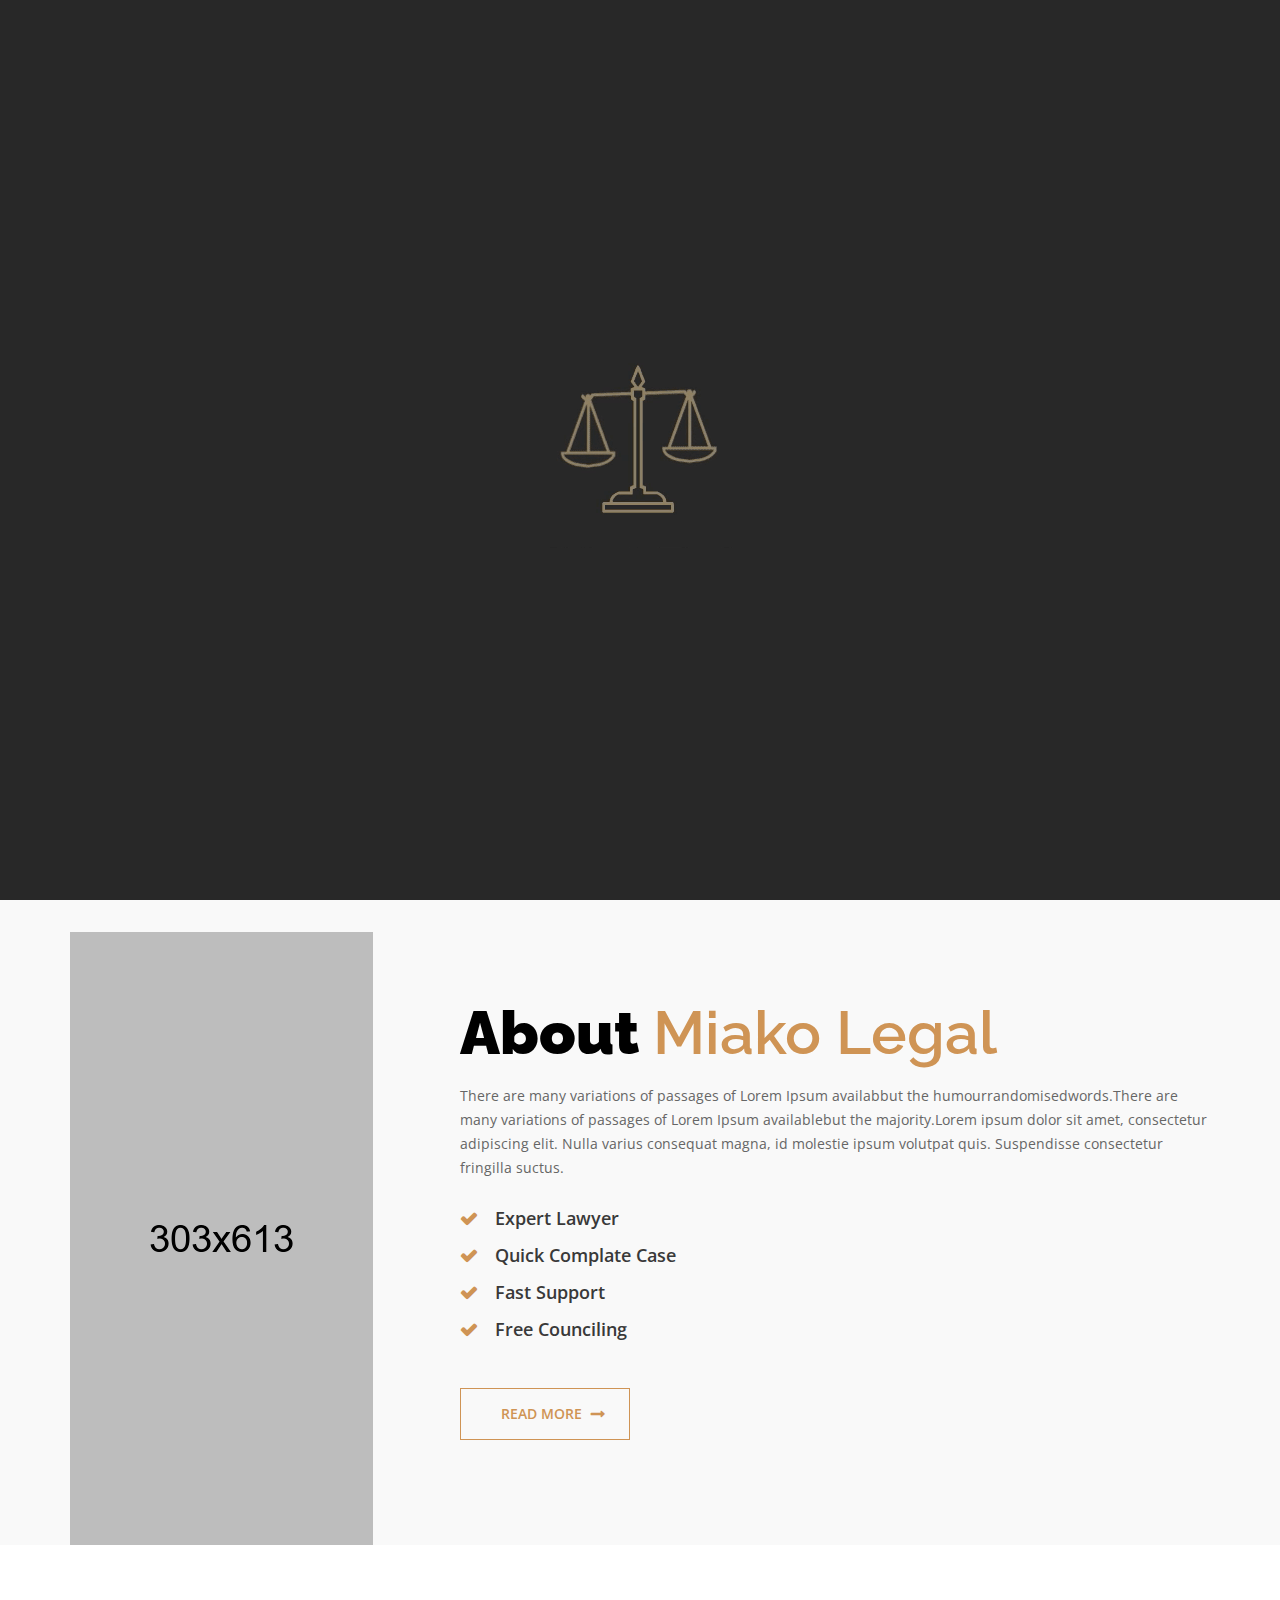
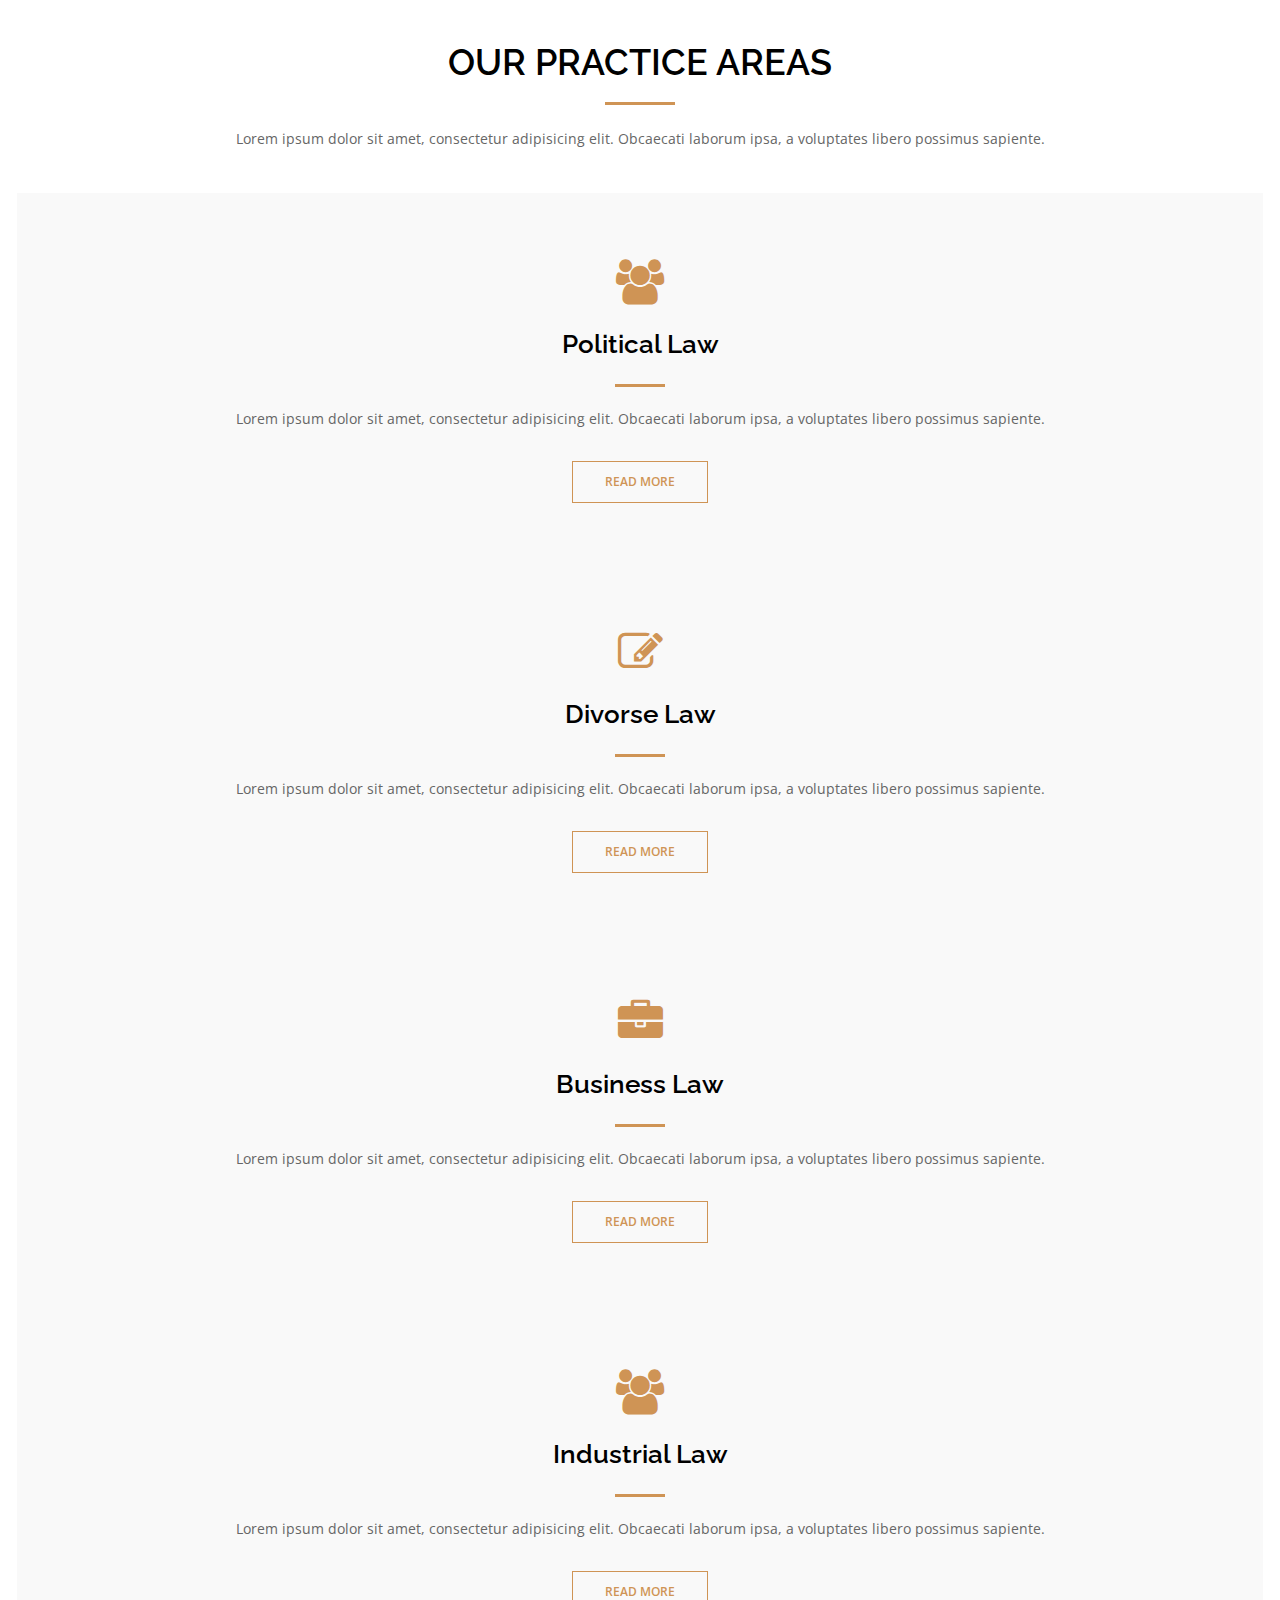
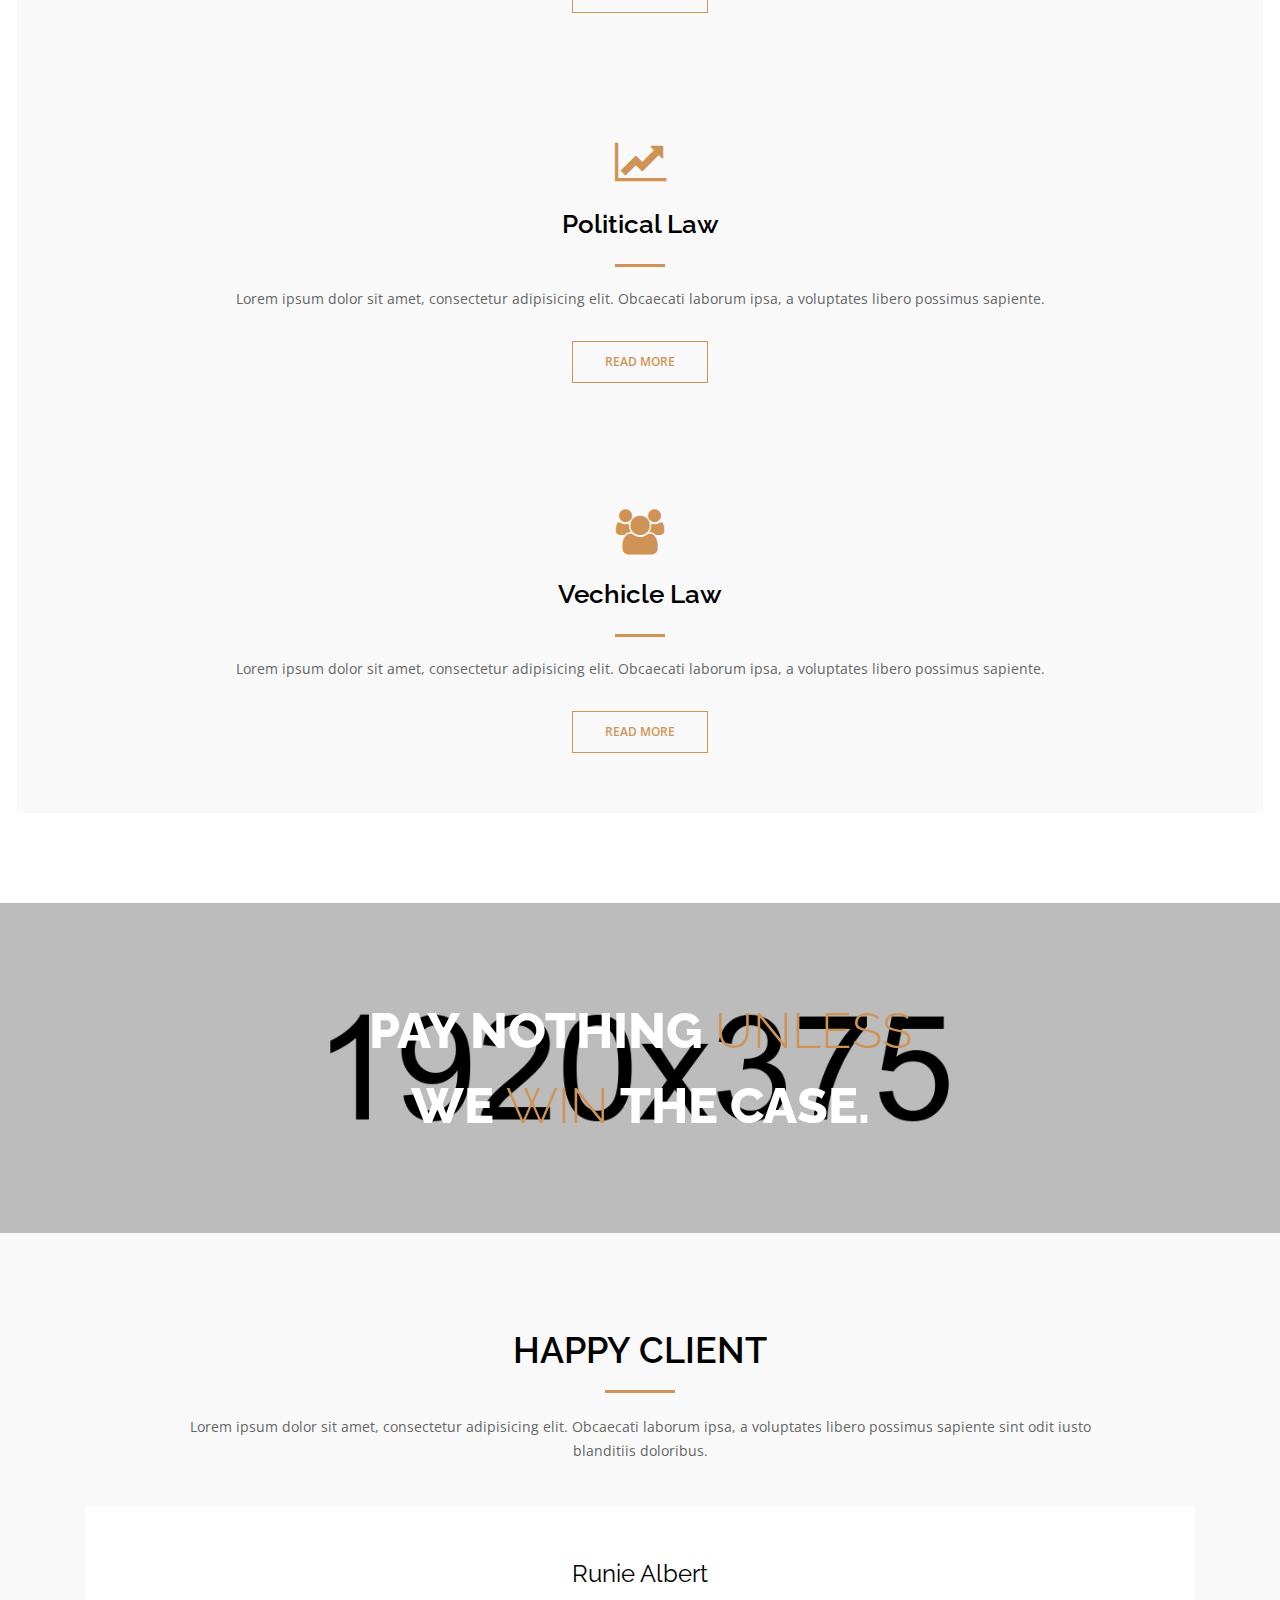
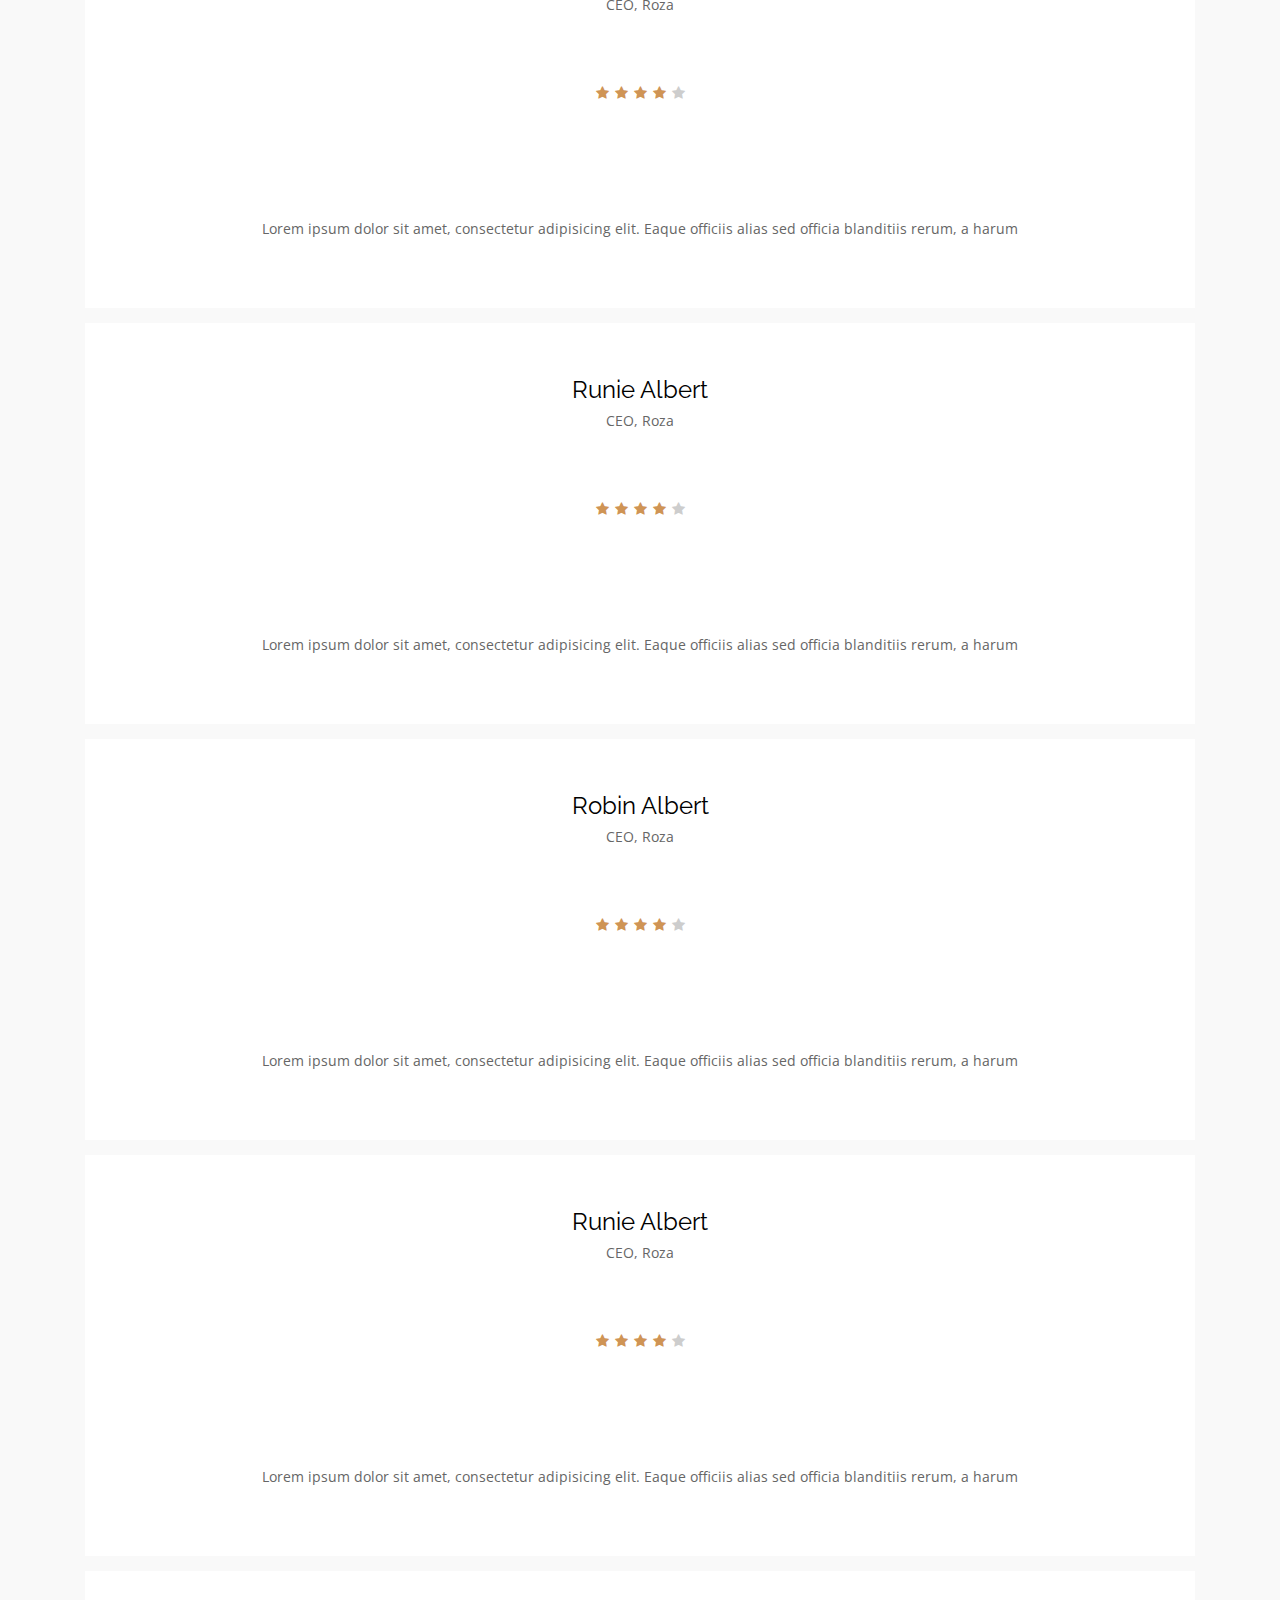
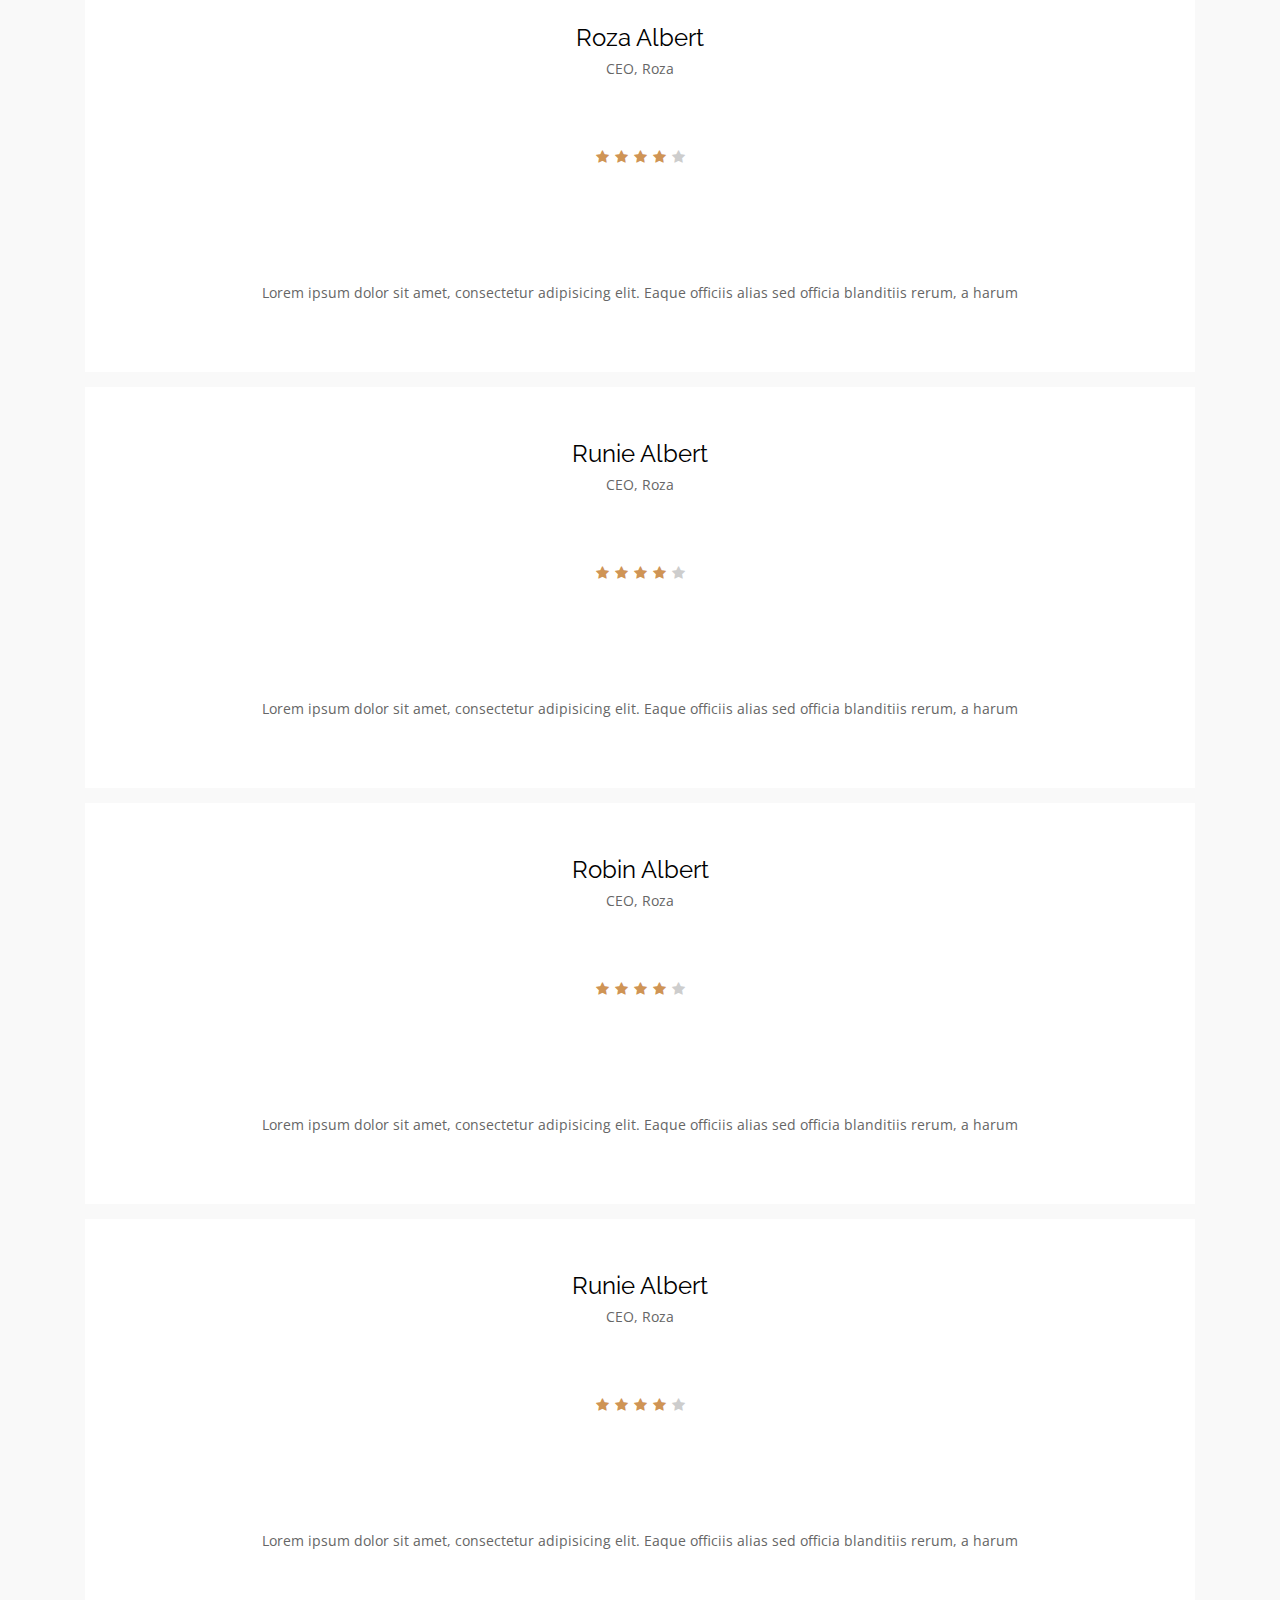
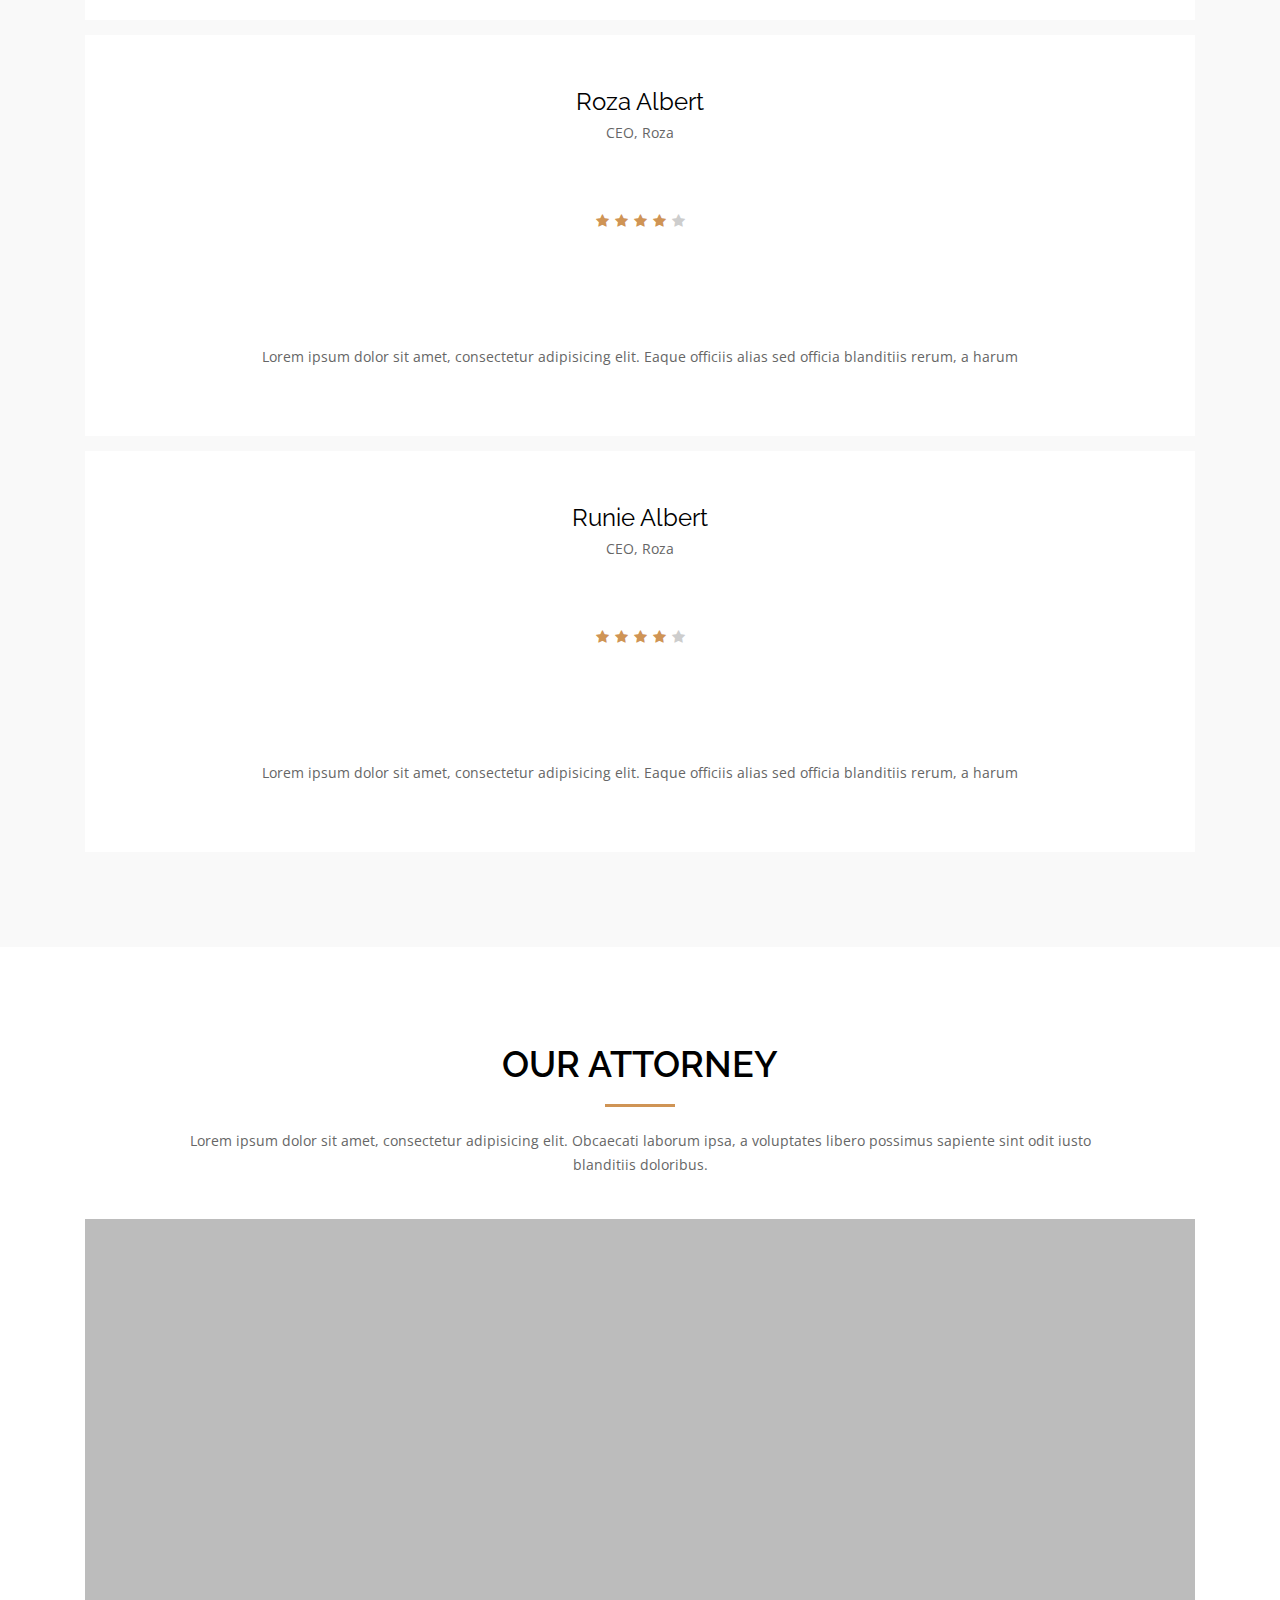
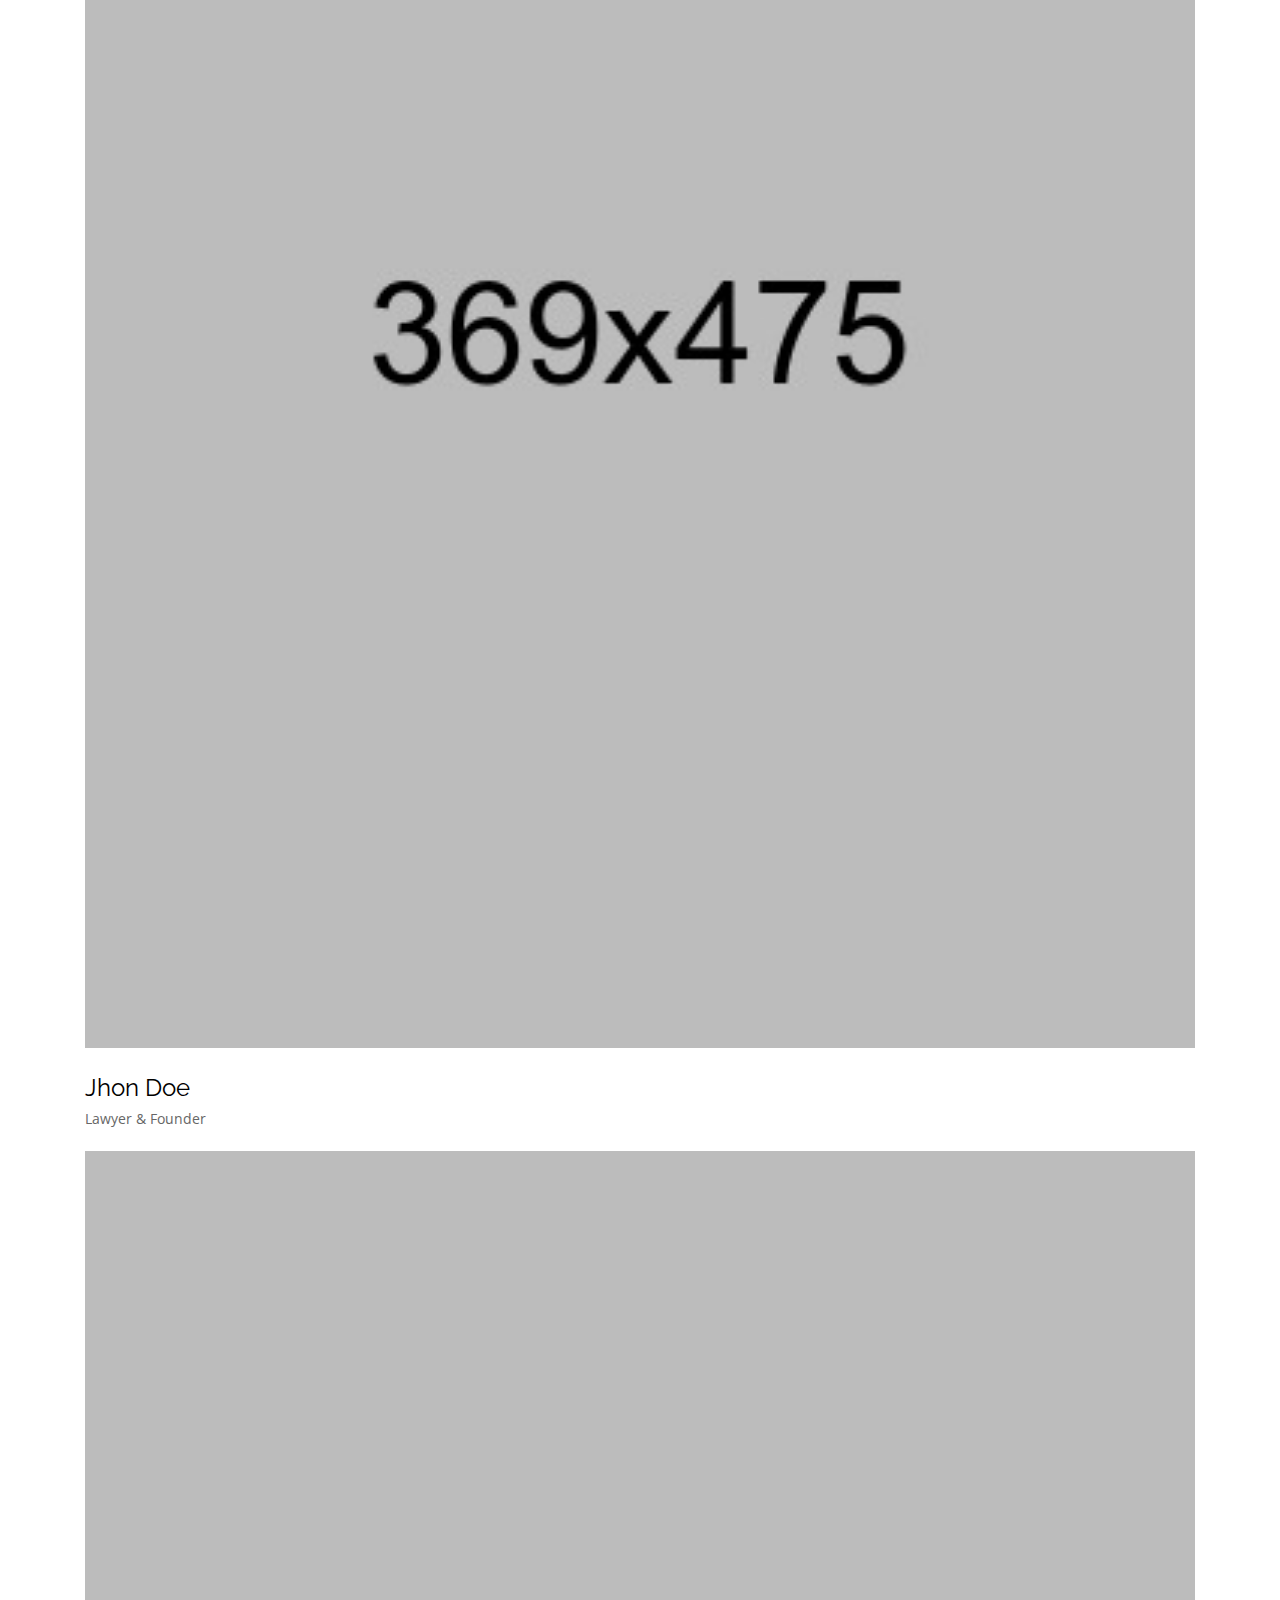
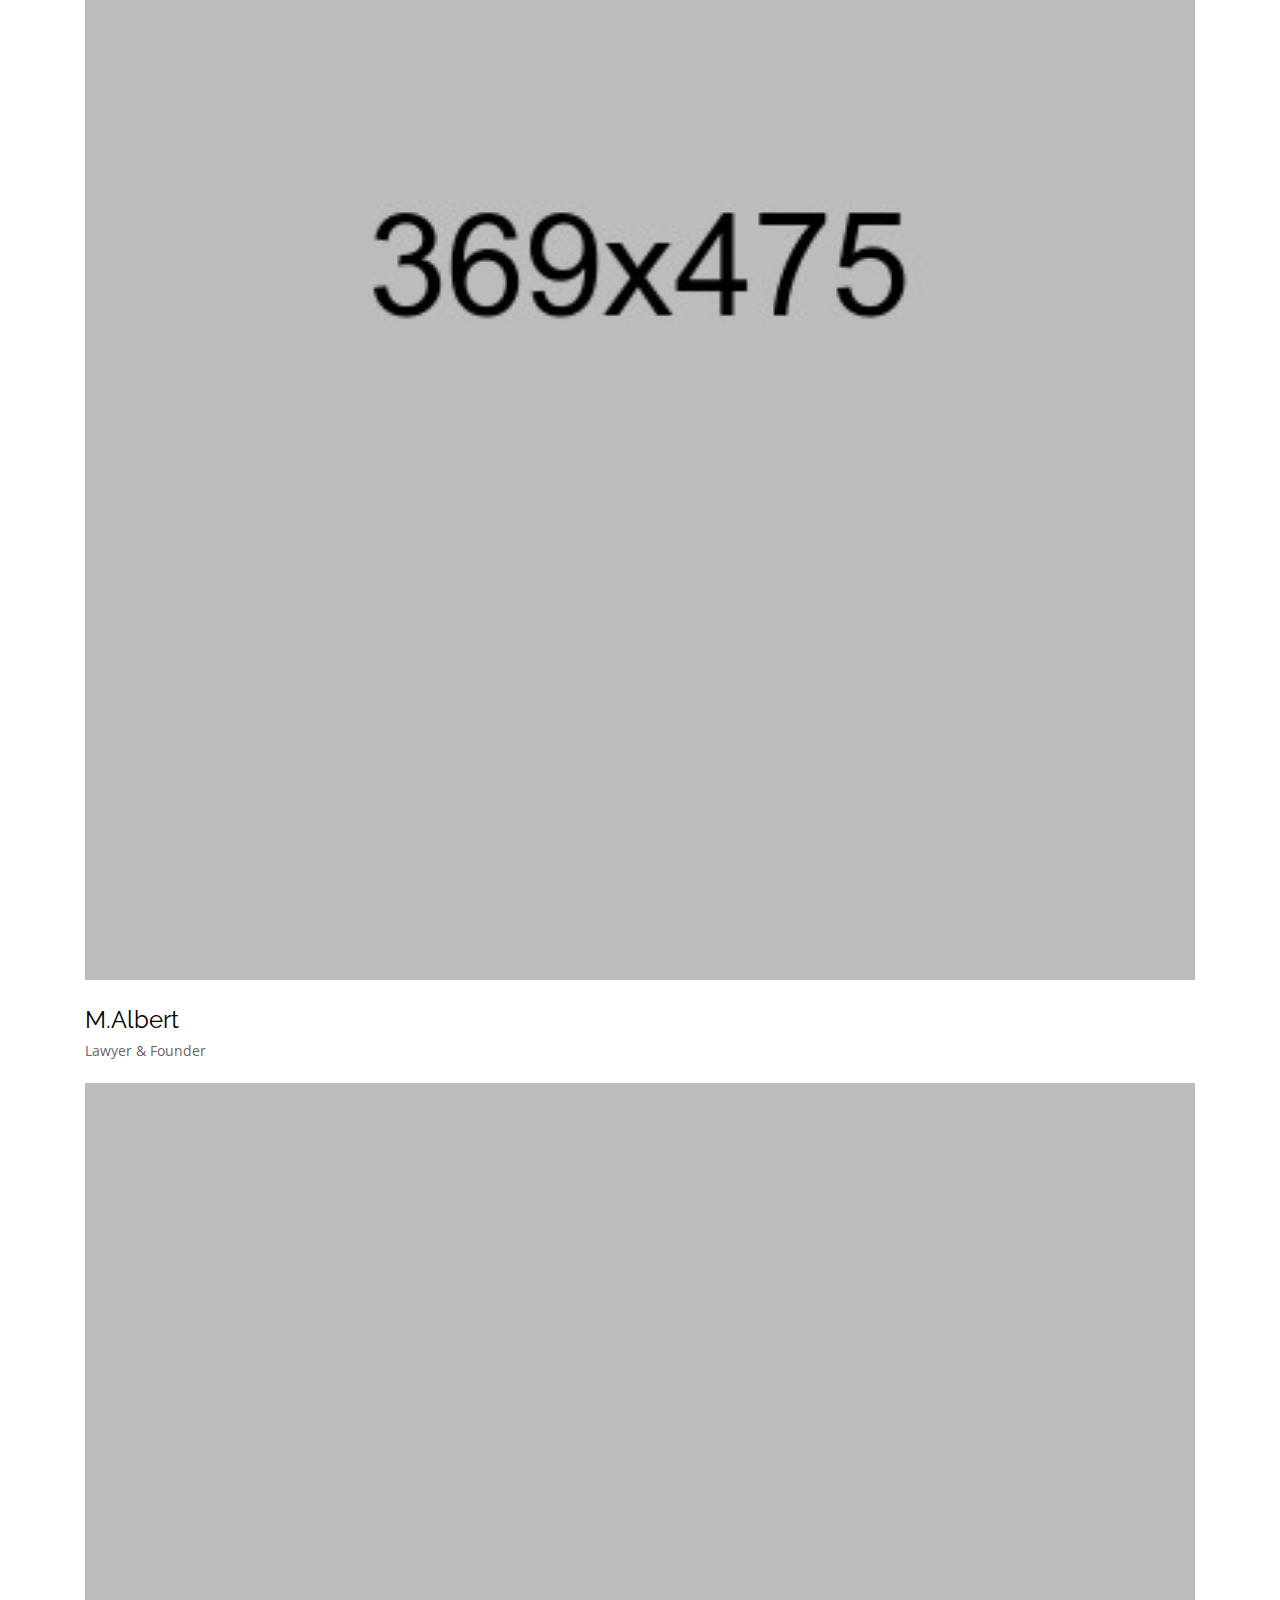
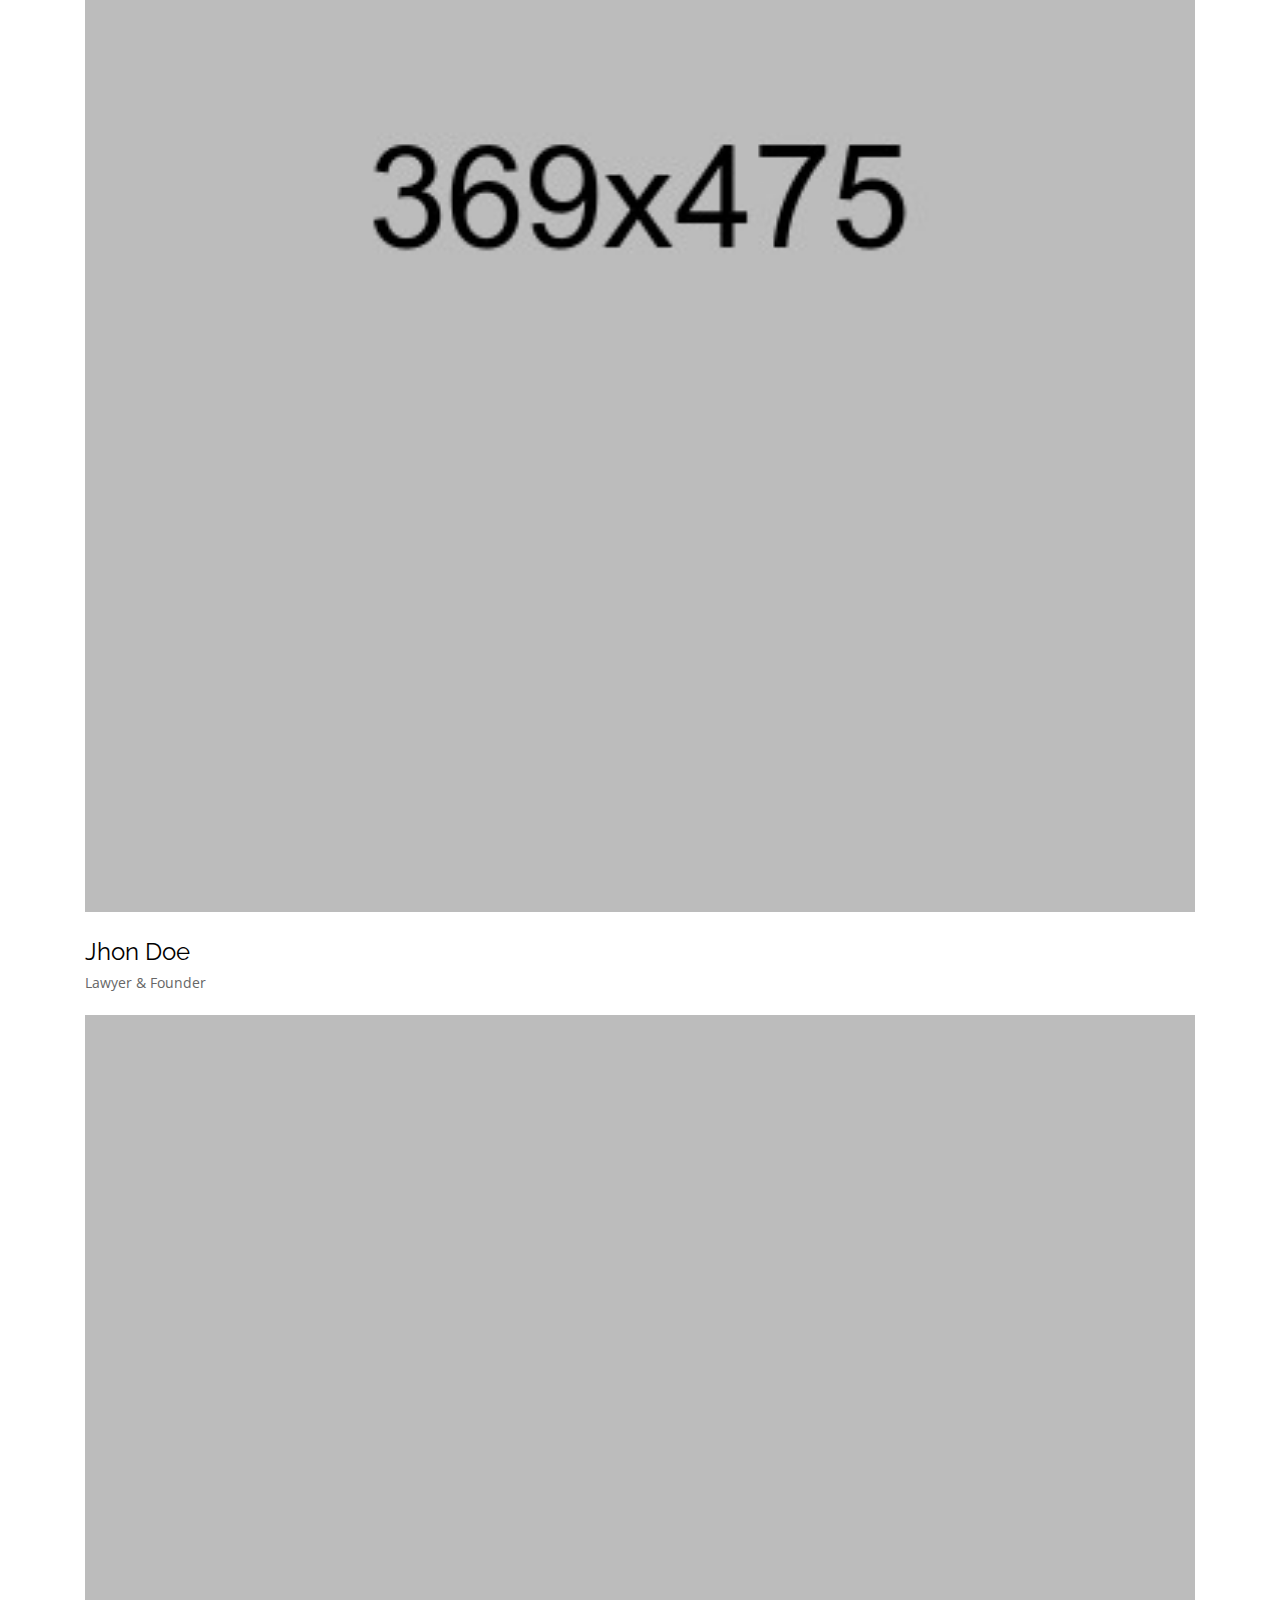
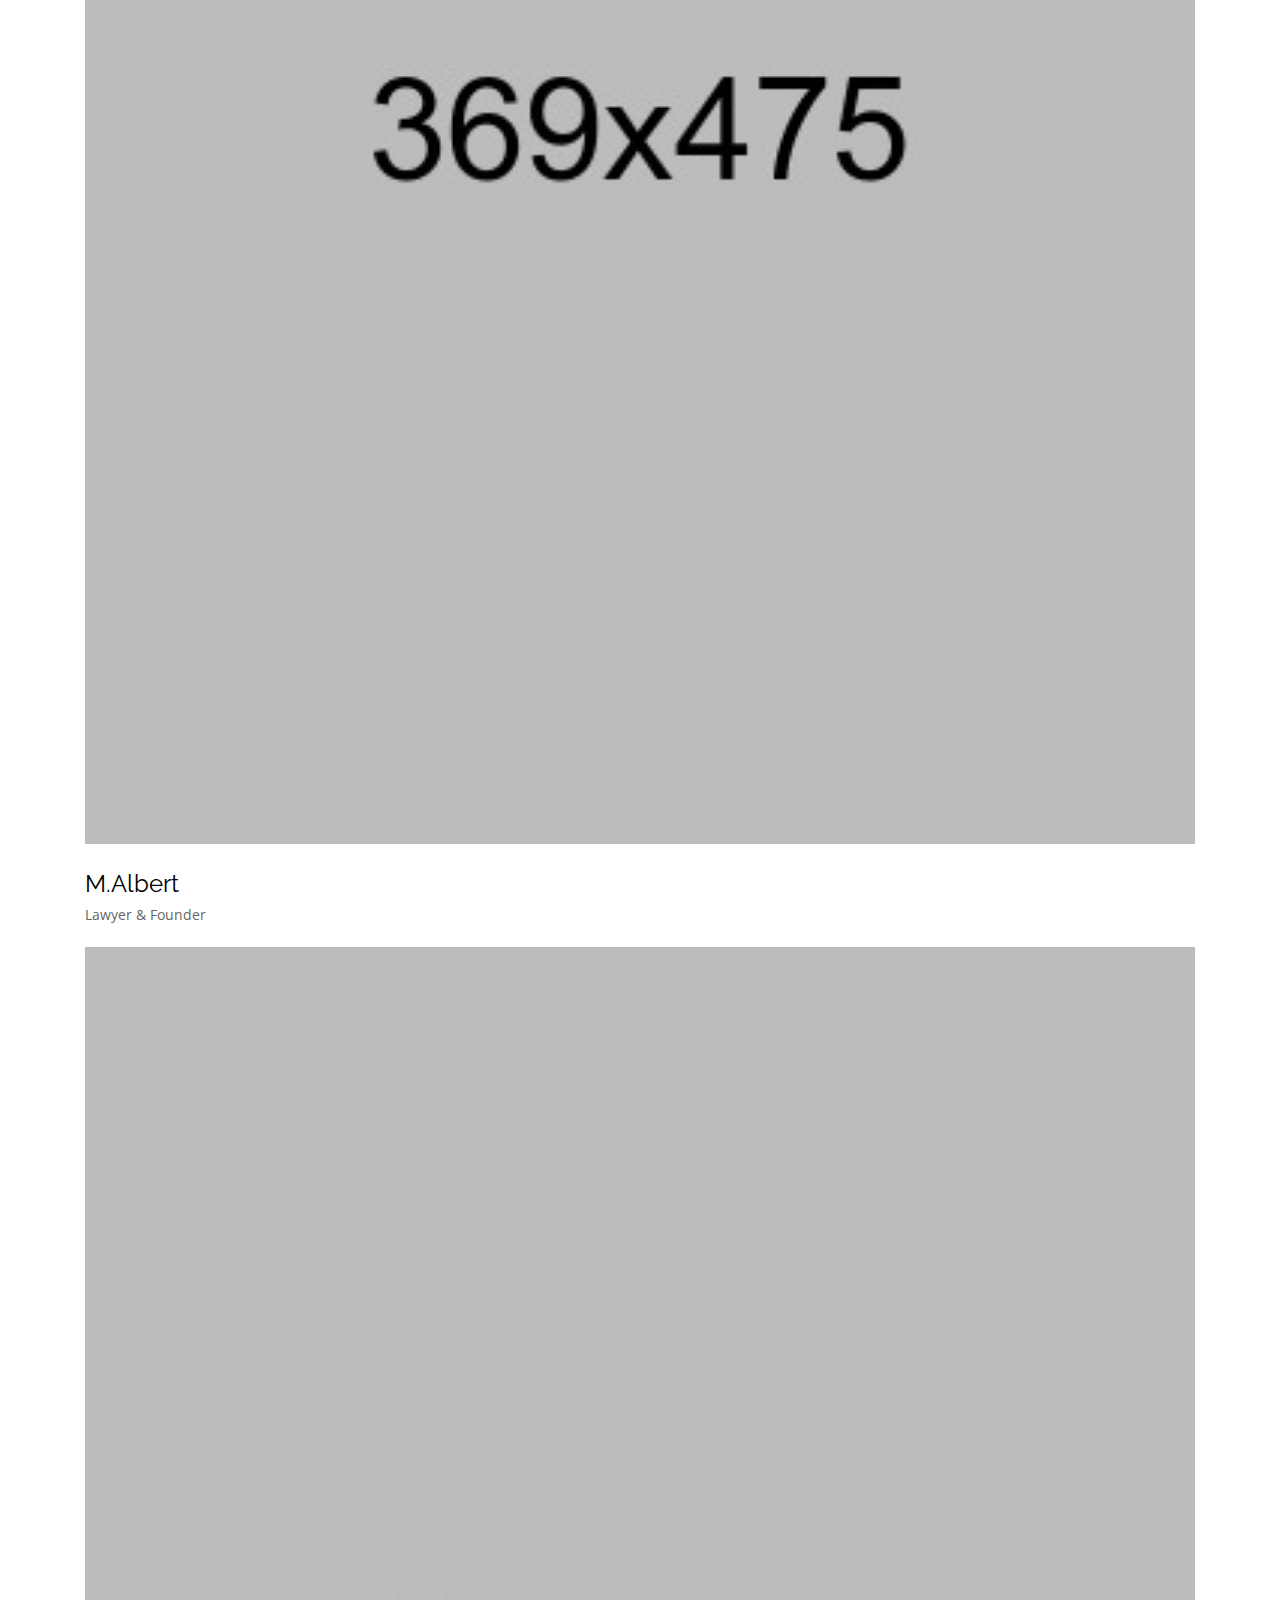
==== commit abd67414: "Update index.html" ====
--- a/index.html
+++ b/index.html
@@ -166,31 +166,7 @@
                                                     <a href="single.html">Single Blog</a>
                                                 </li>
                                             </ul>
-                                        </li>
-                                        <li>
-                                            <a href="#">Pages</a>
-                                            <ul class="mega-menu-style1">
-                                                <li>
-                                                    <a href="index.html">Home Page 1</a>
-                                                    <a href="index1.html">Home Page 2</a>
-                                                    <a href="index2.html">Home Page 3</a>
-                                                    <a href="index3.html">Home Page 4</a>
-                                                    <a href="about.html">About Us</a>
-                                                </li>
-                                                <li>
-                                                    <a href="practice.html">PRACTICE AREAS</a>
-                                                    <a href="single-practice.html">Family Law</a>
-                                                    <a href="single-practice-left-sidebar.html">Crime Law</a>
-                                                    <a href="awards.html">Awards</a>
-                                                    <a href="blog.html">Blog</a>
-                                                </li>
-                                                <li>
-                                                    <a href="single.html">Single Blog</a>
-                                                    <a href="single-attorney.html">Attorney Details</a>
-                                                    <a href="404.html">404 Page</a>
-                                                    <a href="login.html">Login</a>
-                                                    <a href="registration.html">Register</a>
-                                                </li>
+                                       
                                             </ul>
                                         </li>
                                         <li>
--- a/css/main.css
+++ b/css/main.css
@@ -0,0 +1,280 @@
+/*! HTML5 Boilerplate v5.2.0 | MIT License | https://html5boilerplate.com/ */
+
+/*
+ * What follows is the result of much research on cross-browser styling.
+ * Credit left inline and big thanks to Nicolas Gallagher, Jonathan Neal,
+ * Kroc Camen, and the H5BP dev community and team.
+ */
+
+/* ==========================================================================
+   Base styles: opinionated defaults
+   ========================================================================== */
+
+html {
+    color: #222;
+    font-size: 1em;
+    line-height: 1.4;
+}
+
+/*
+ * Remove text-shadow in selection highlight:
+ * https://twitter.com/miketaylr/status/12228805301
+ *
+ * These selection rule sets have to be separate.
+ * Customize the background color to match your design.
+ */
+
+::-moz-selection {
+    background: #b3d4fc;
+    text-shadow: none;
+}
+
+::selection {
+    background: #b3d4fc;
+    text-shadow: none;
+}
+
+/*
+ * A better looking default horizontal rule
+ */
+
+hr {
+    display: block;
+    height: 1px;
+    border: 0;
+    border-top: 1px solid #ccc;
+    margin: 1em 0;
+    padding: 0;
+}
+
+/*
+ * Remove the gap between audio, canvas, iframes,
+ * images, videos and the bottom of their containers:
+ * https://github.com/h5bp/html5-boilerplate/issues/440
+ */
+
+audio,
+canvas,
+iframe,
+img,
+svg,
+video {
+    vertical-align: middle;
+}
+
+/*
+ * Remove default fieldset styles.
+ */
+
+fieldset {
+    border: 0;
+    margin: 0;
+    padding: 0;
+}
+
+/*
+ * Allow only vertical resizing of textareas.
+ */
+
+textarea {
+    resize: vertical;
+}
+
+/* ==========================================================================
+   Browser Upgrade Prompt
+   ========================================================================== */
+
+.browserupgrade {
+    margin: 0.2em 0;
+    background: #ccc;
+    color: #000;
+    padding: 0.2em 0;
+}
+
+/* ==========================================================================
+   Author's custom styles
+   ========================================================================== */
+
+
+
+
+
+
+
+
+
+
+
+
+
+
+
+
+
+/* ==========================================================================
+   Helper classes
+   ========================================================================== */
+
+/*
+ * Hide visually and from screen readers:
+ */
+
+.hidden {
+    display: none !important;
+}
+
+/*
+ * Hide only visually, but have it available for screen readers:
+ * http://snook.ca/archives/html_and_css/hiding-content-for-accessibility
+ */
+
+.visuallyhidden {
+    border: 0;
+    clip: rect(0 0 0 0);
+    height: 1px;
+    margin: -1px;
+    overflow: hidden;
+    padding: 0;
+    position: absolute;
+    width: 1px;
+}
+
+/*
+ * Extends the .visuallyhidden class to allow the element
+ * to be focusable when navigated to via the keyboard:
+ * https://www.drupal.org/node/897638
+ */
+
+.visuallyhidden.focusable:active,
+.visuallyhidden.focusable:focus {
+    clip: auto;
+    height: auto;
+    margin: 0;
+    overflow: visible;
+    position: static;
+    width: auto;
+}
+
+/*
+ * Hide visually and from screen readers, but maintain layout
+ */
+
+.invisible {
+    visibility: hidden;
+}
+
+/*
+ * Clearfix: contain floats
+ *
+ * For modern browsers
+ * 1. The space content is one way to avoid an Opera bug when the
+ *    `contenteditable` attribute is included anywhere else in the document.
+ *    Otherwise it causes space to appear at the top and bottom of elements
+ *    that receive the `clearfix` class.
+ * 2. The use of `table` rather than `block` is only necessary if using
+ *    `:before` to contain the top-margins of child elements.
+ */
+
+.clearfix:before,
+.clearfix:after {
+    content: " "; /* 1 */
+    display: table; /* 2 */
+}
+
+.clearfix:after {
+    clear: both;
+}
+
+/* ==========================================================================
+   EXAMPLE Media Queries for Responsive Design.
+   These examples override the primary ('mobile first') styles.
+   Modify as content requires.
+   ===========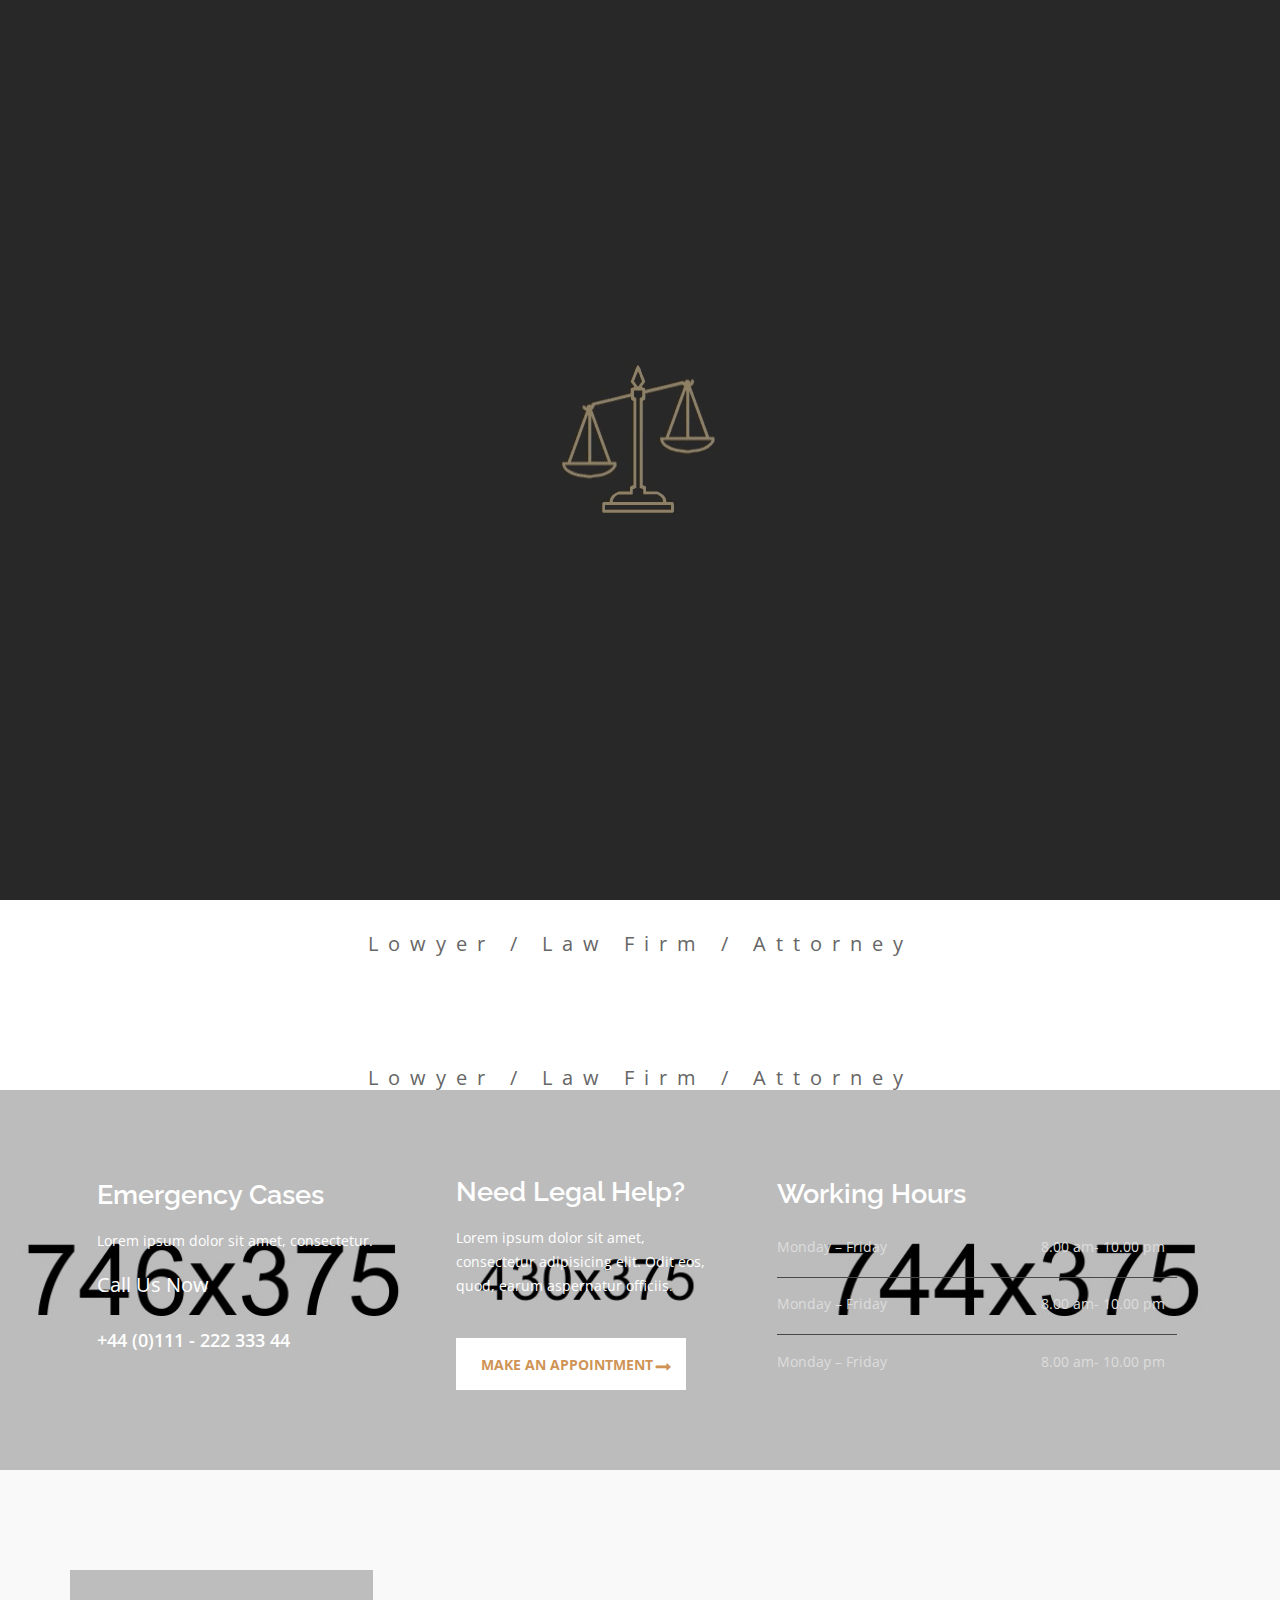
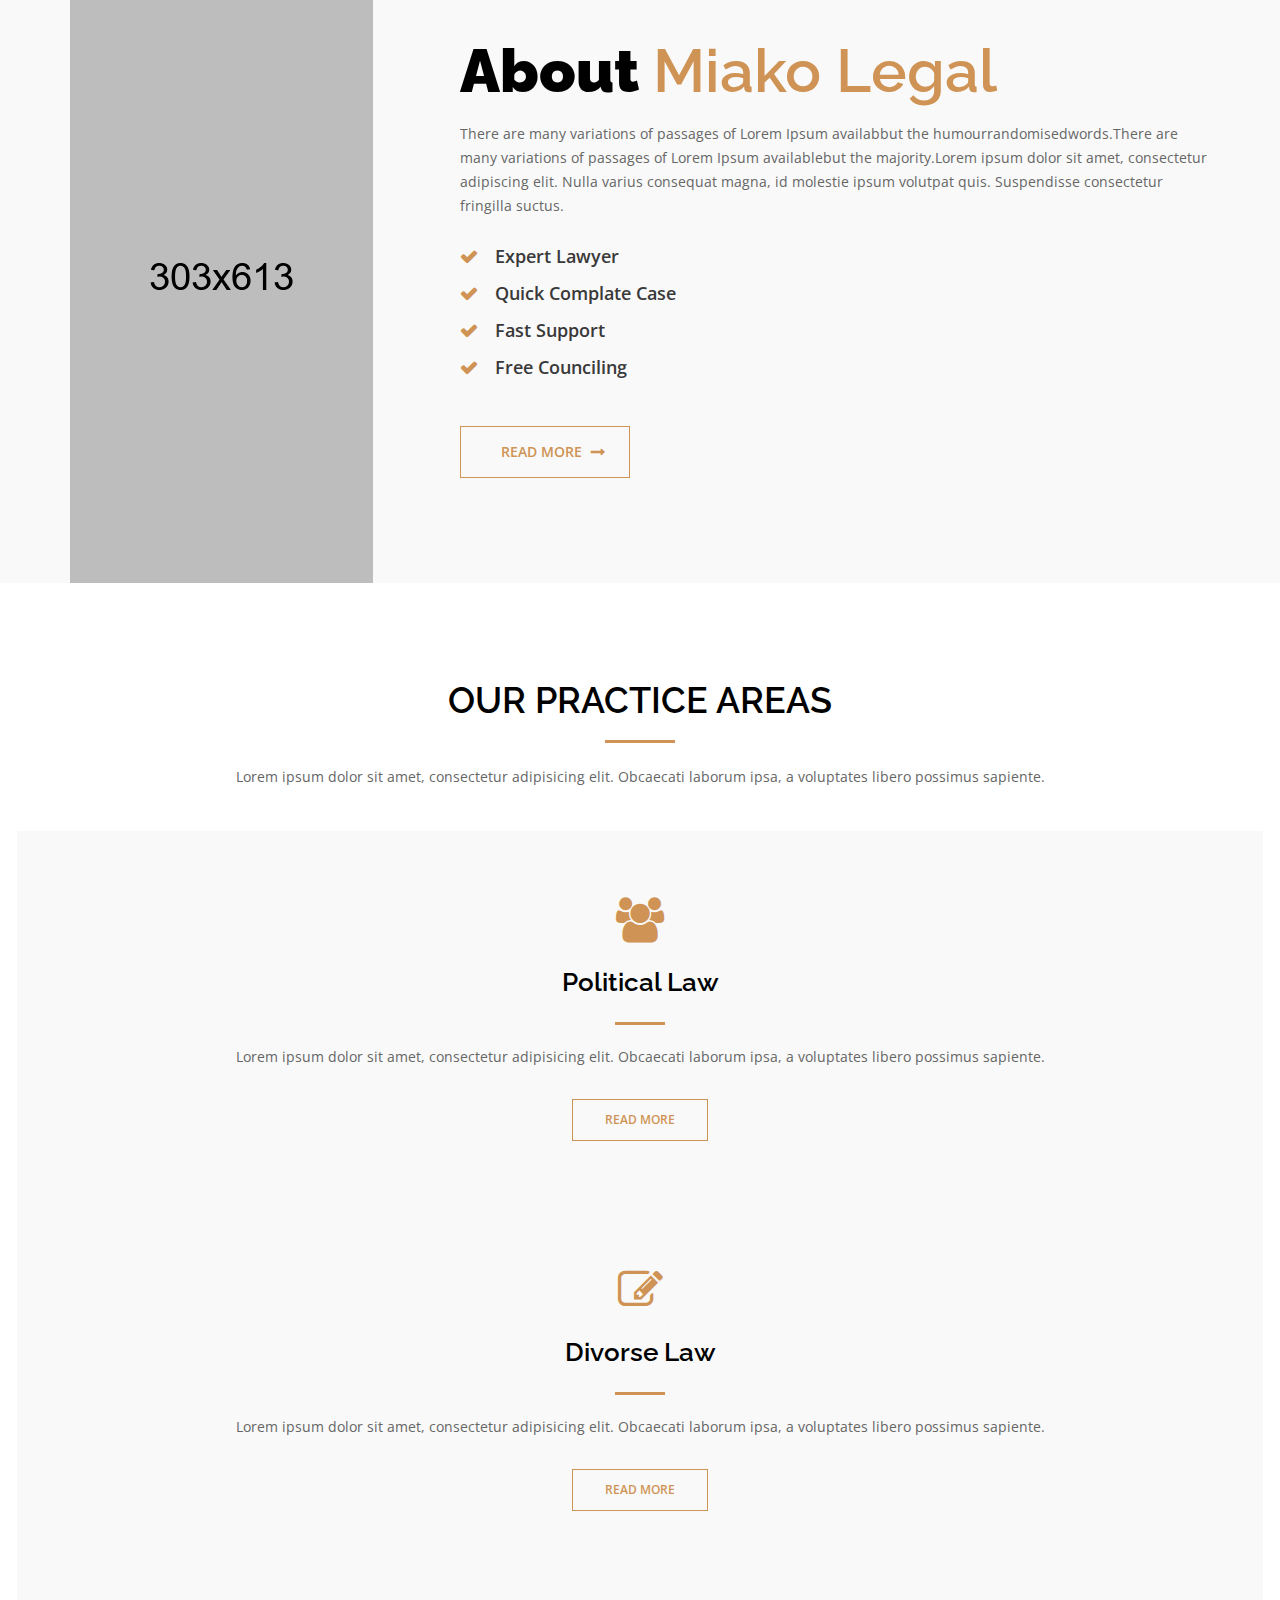
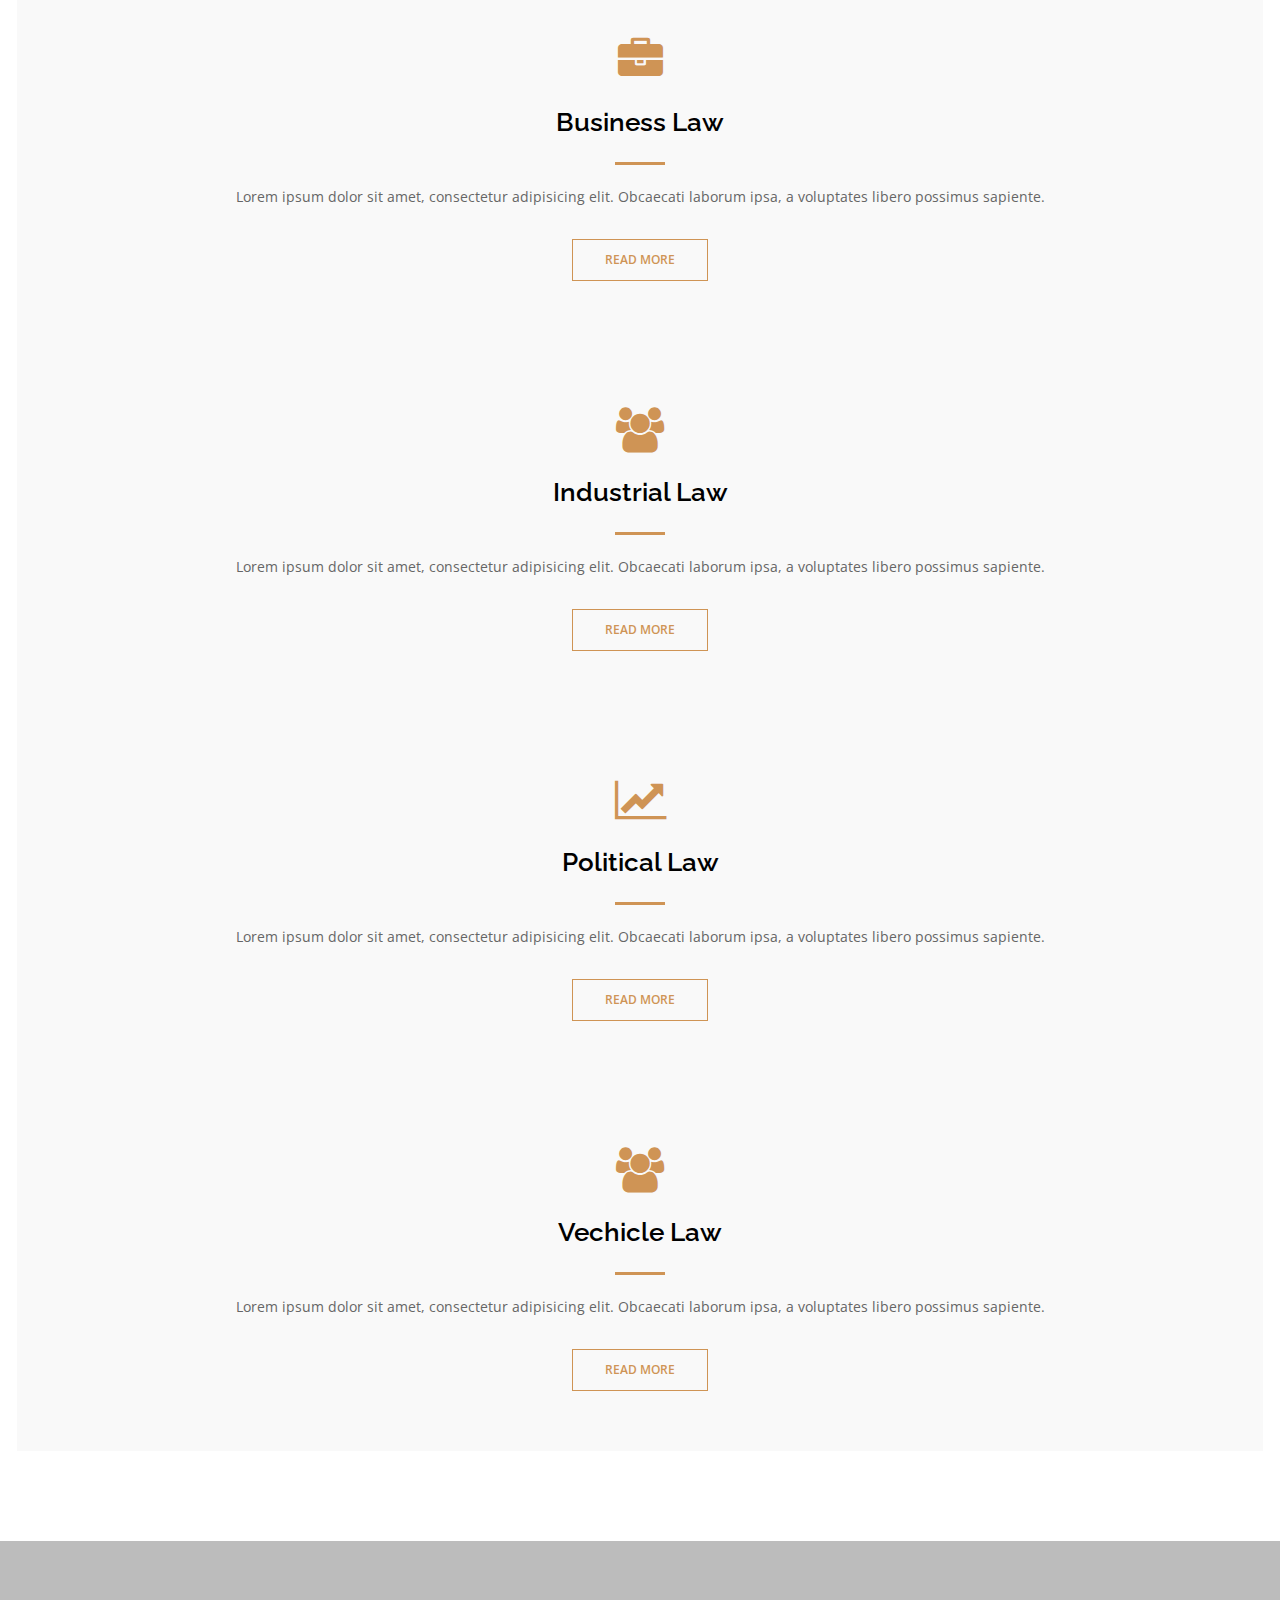
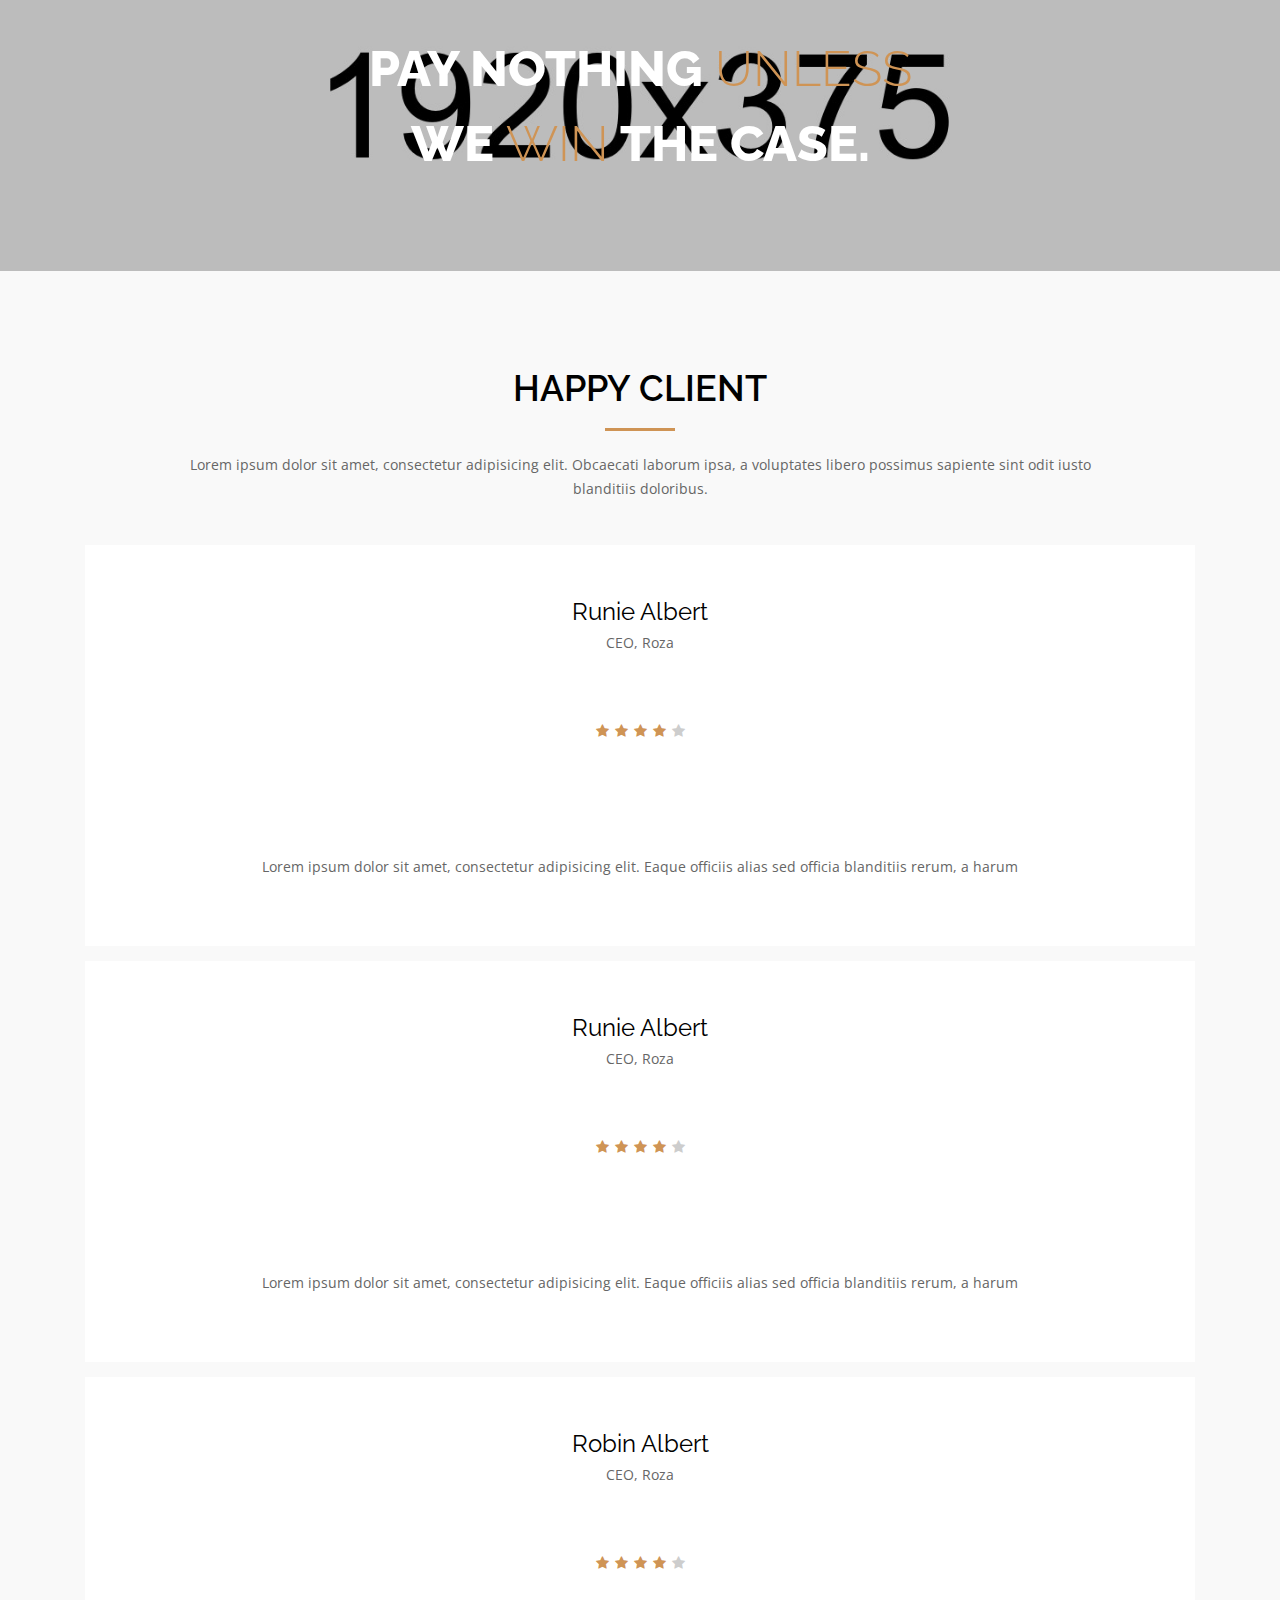
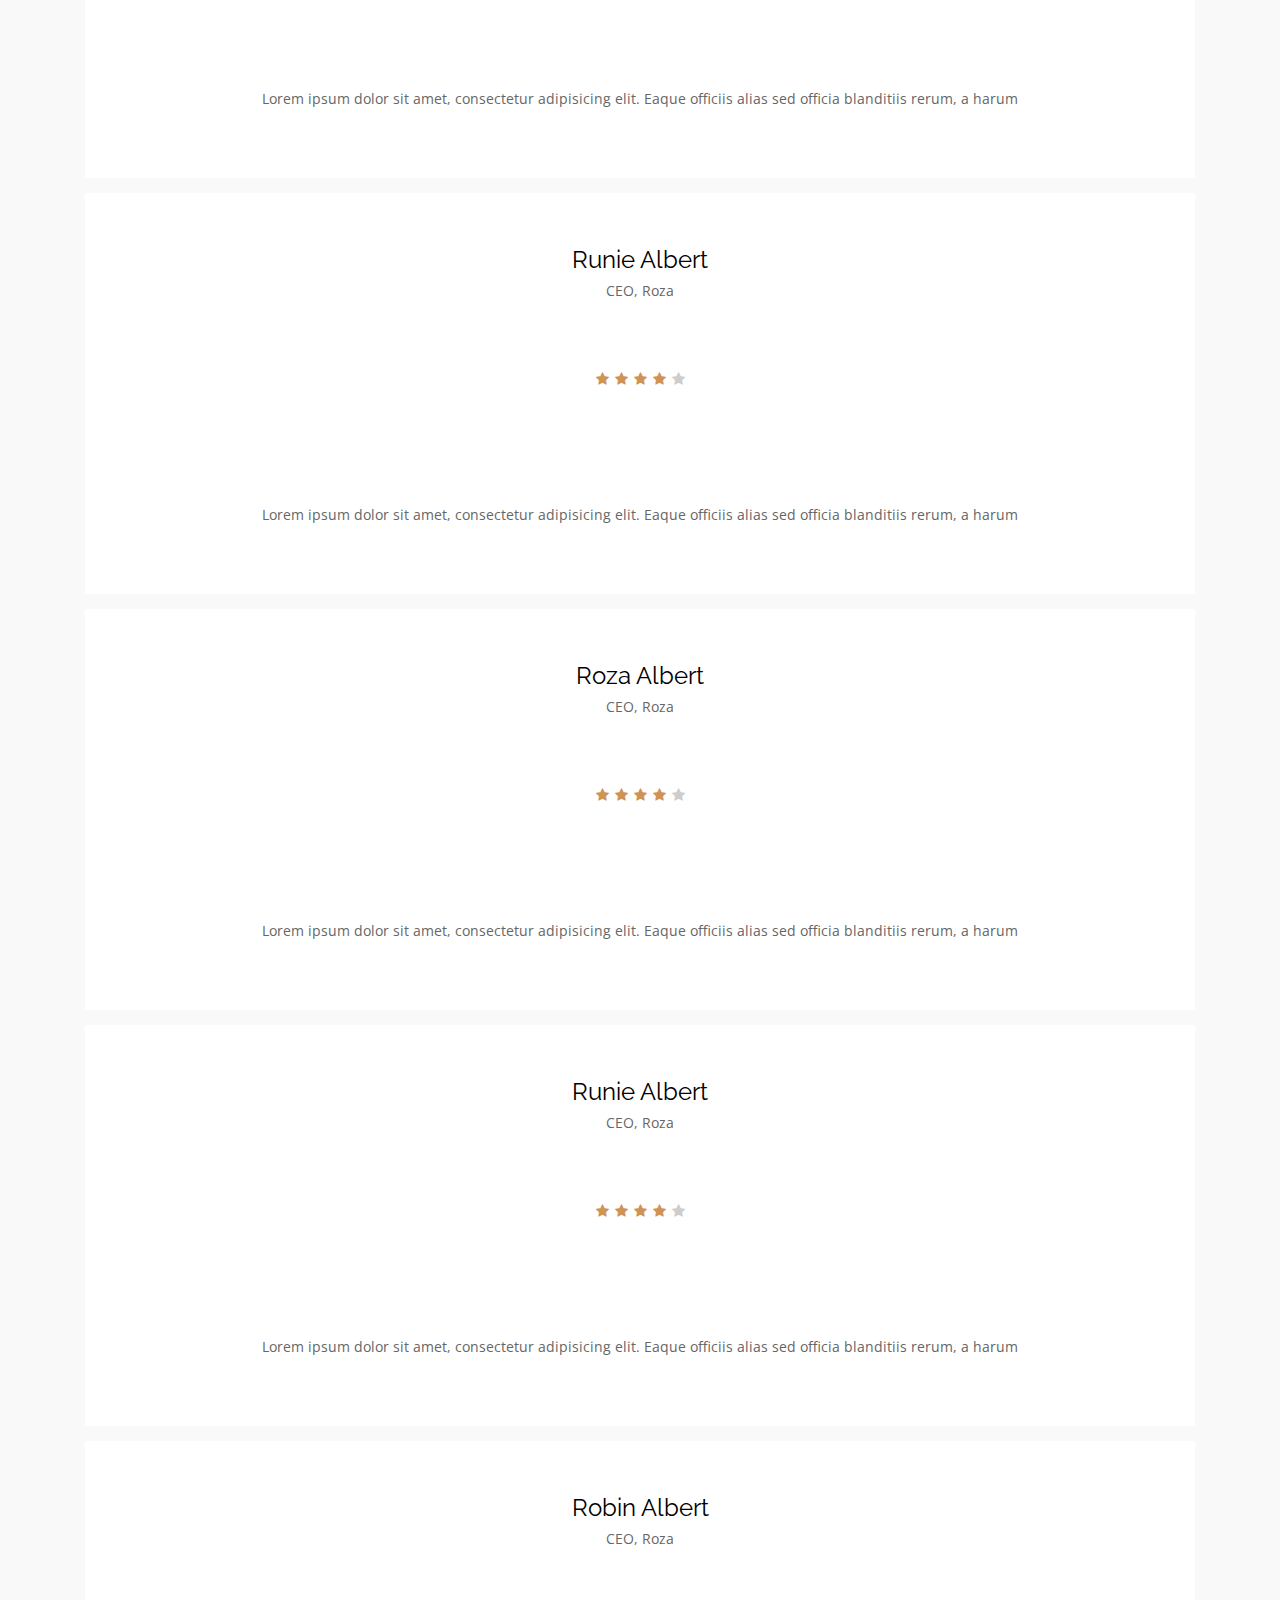
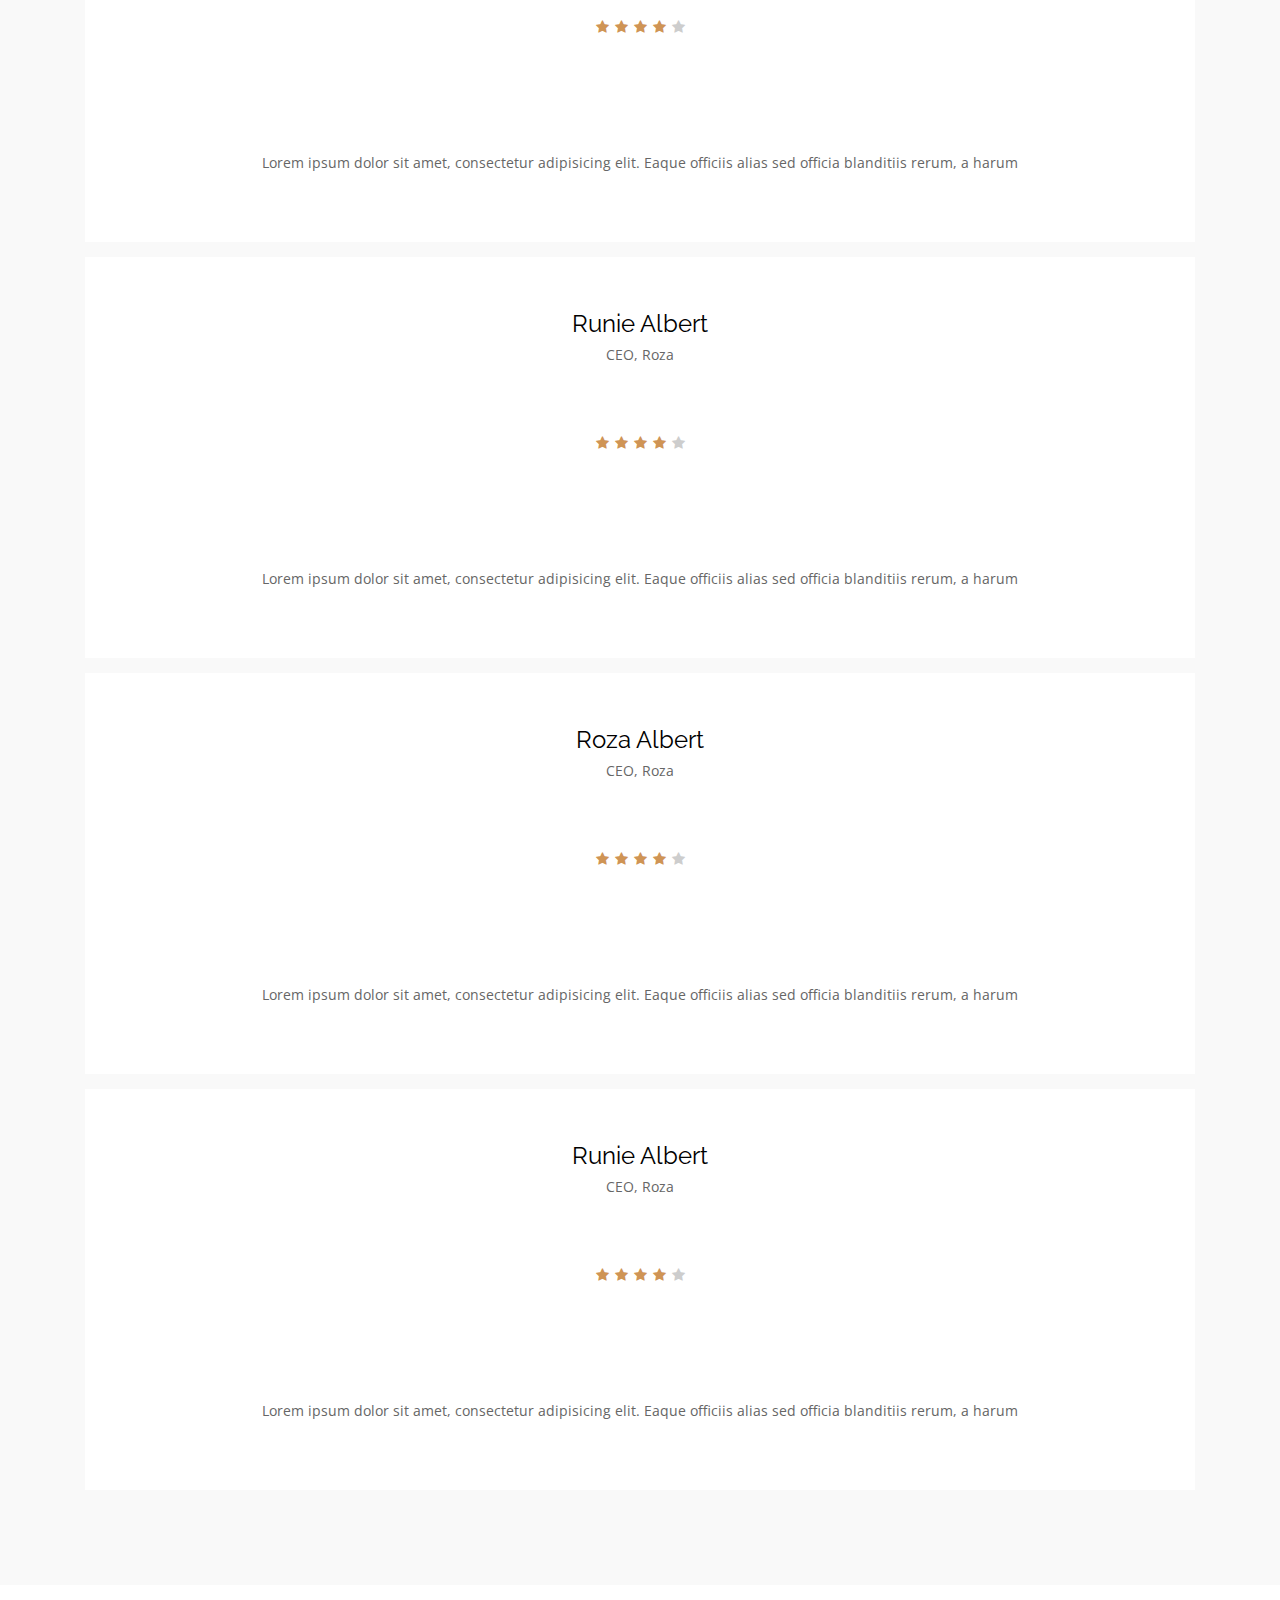
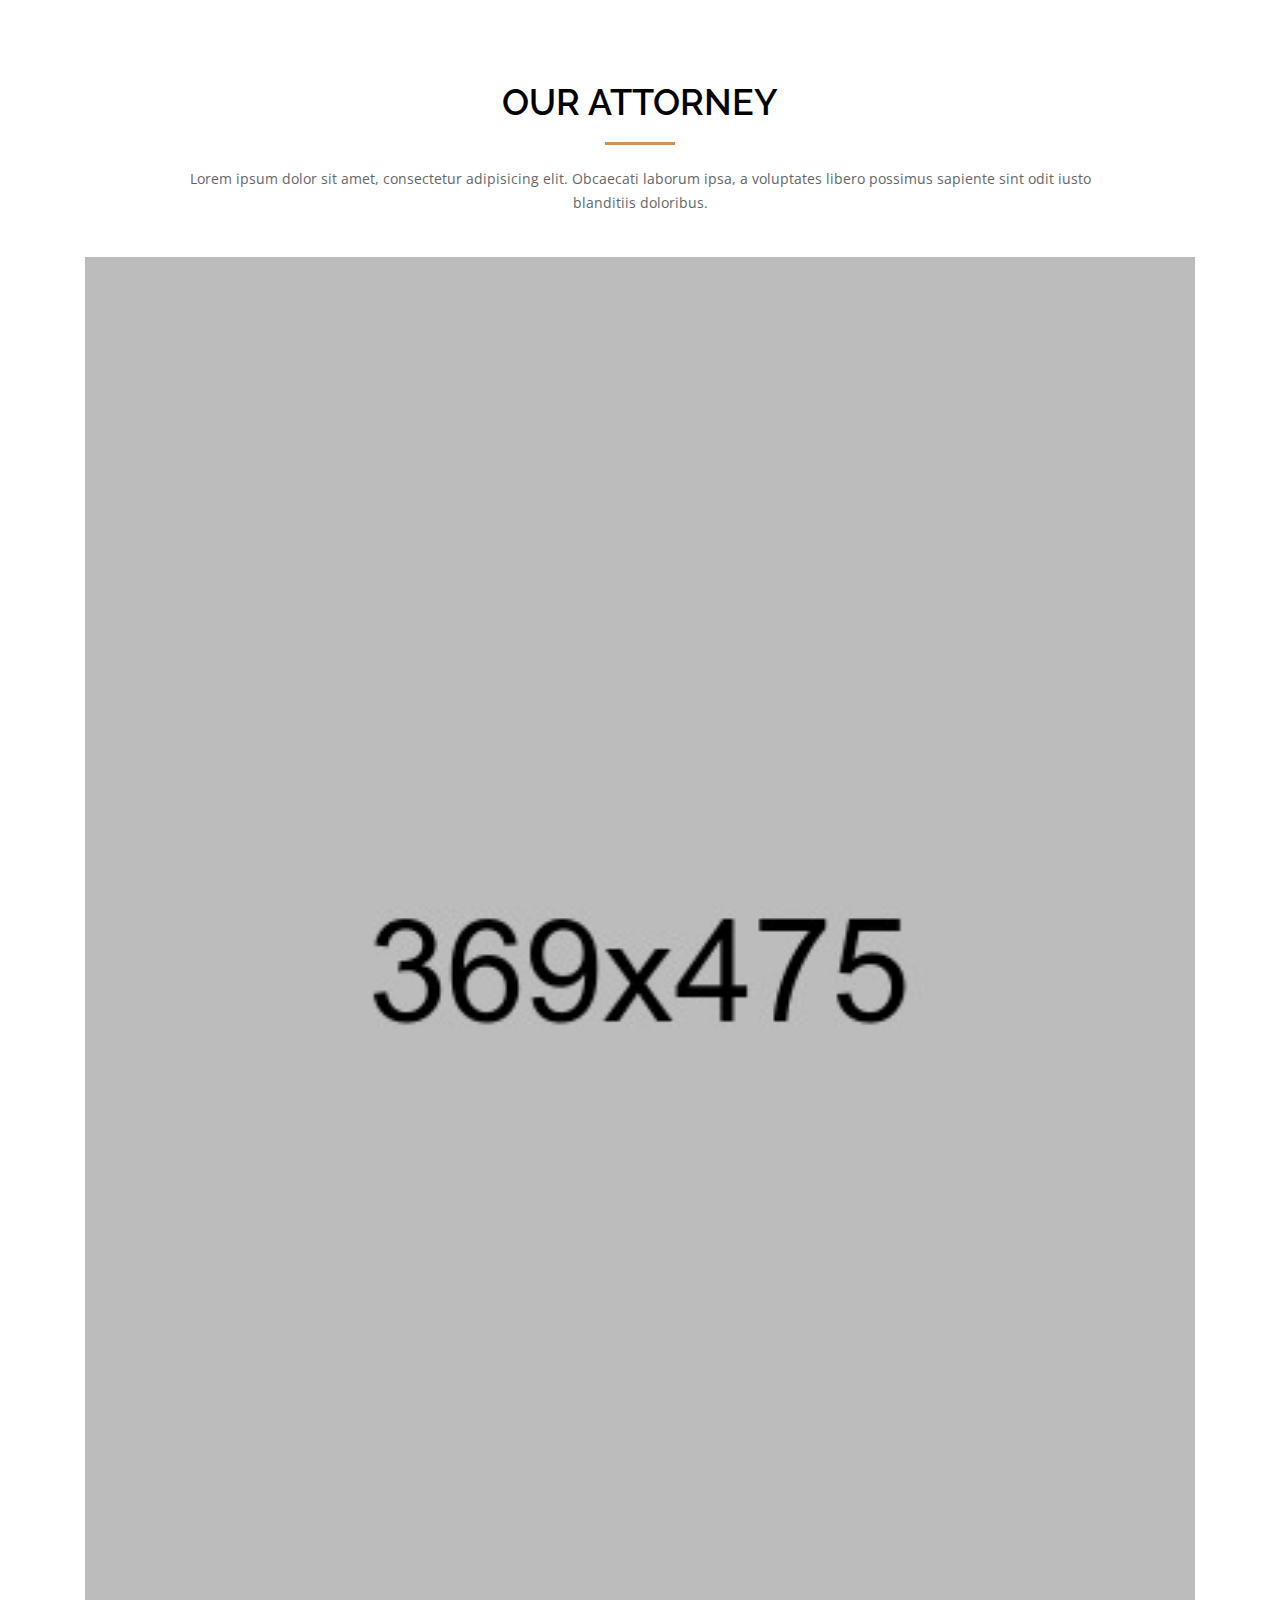
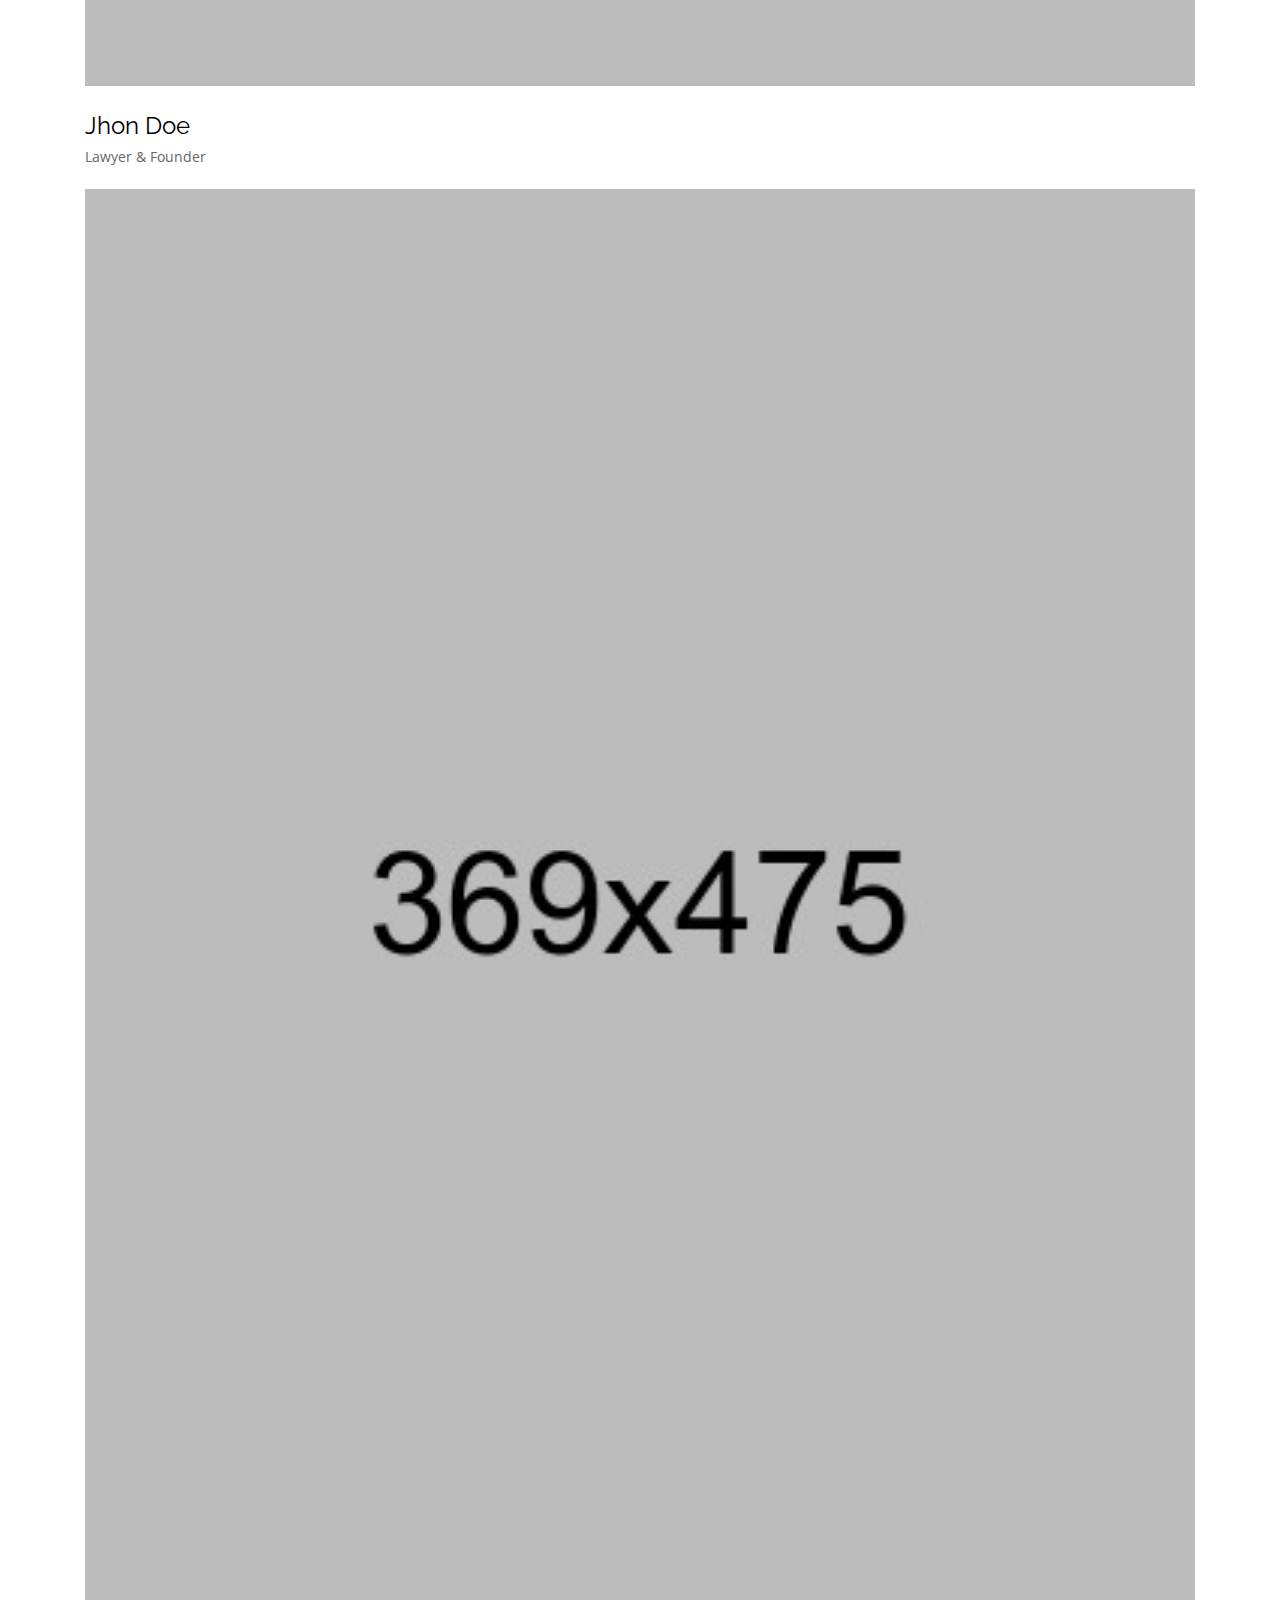
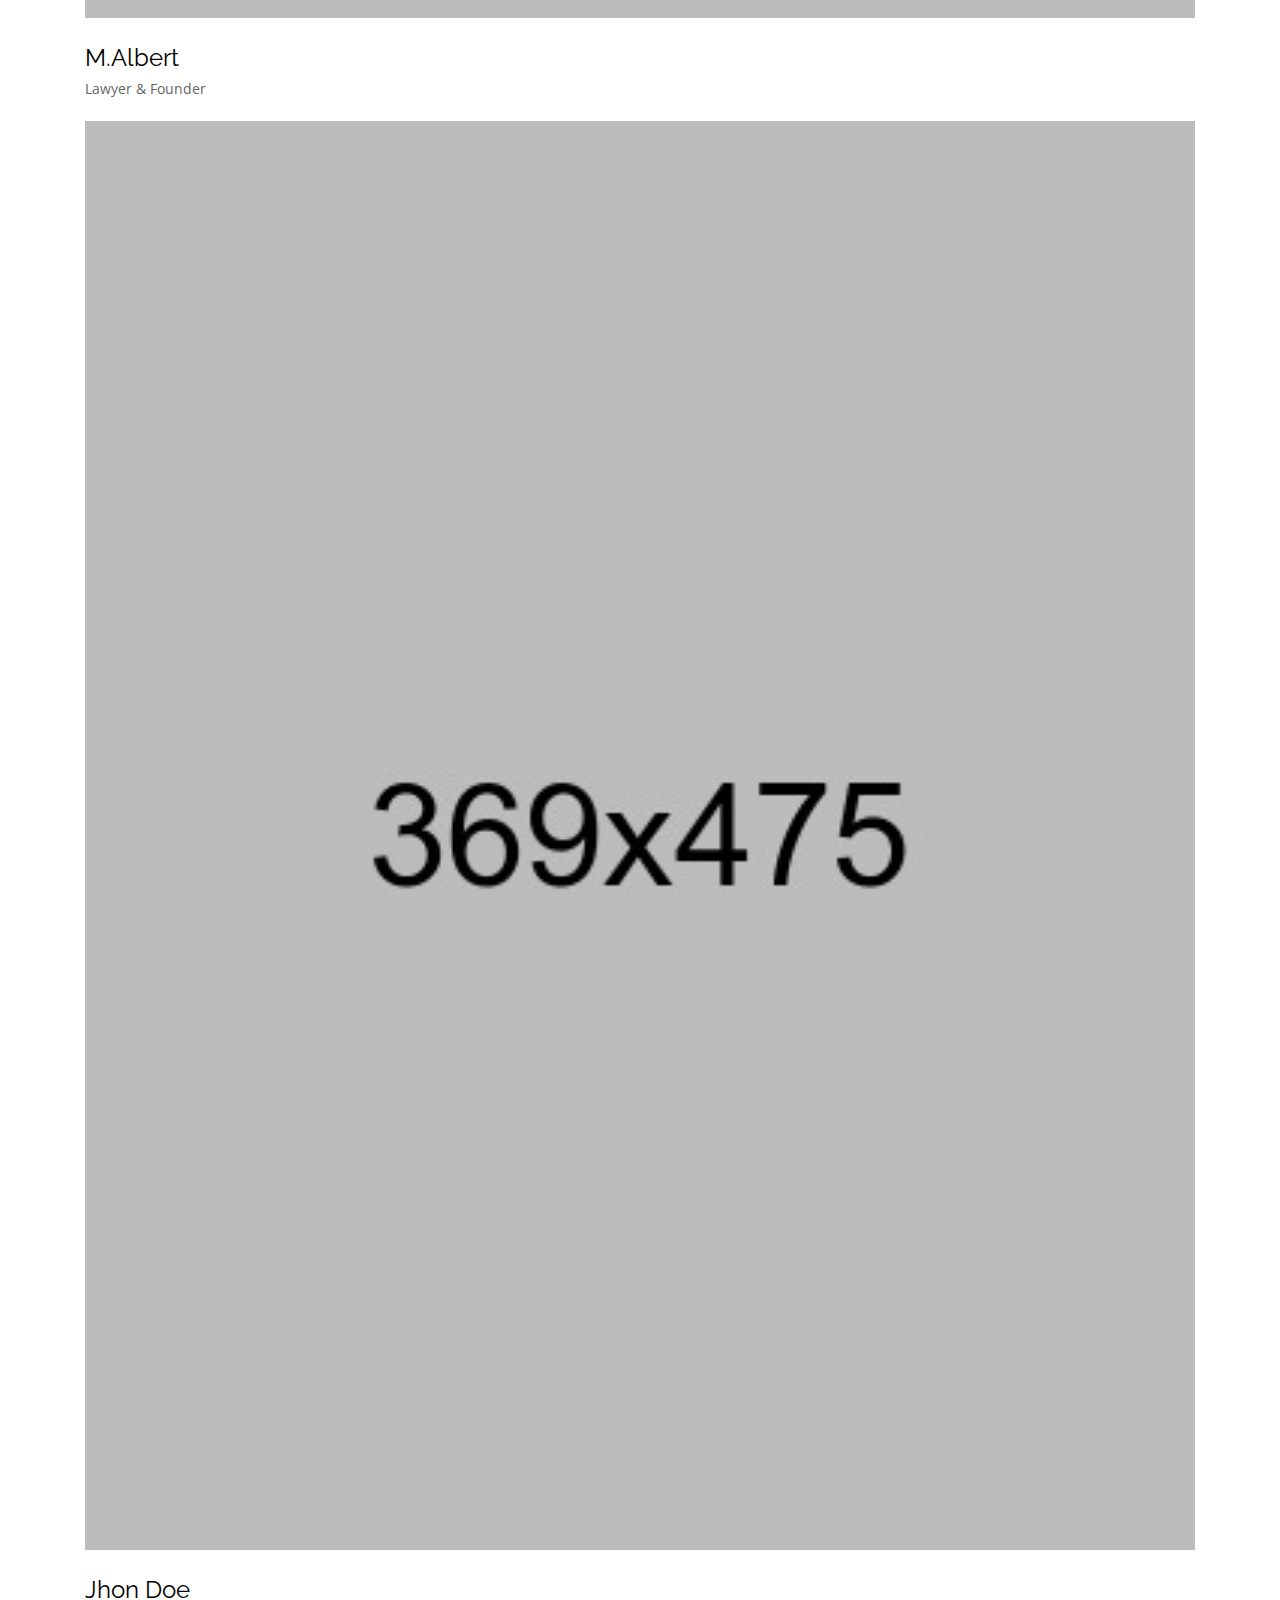
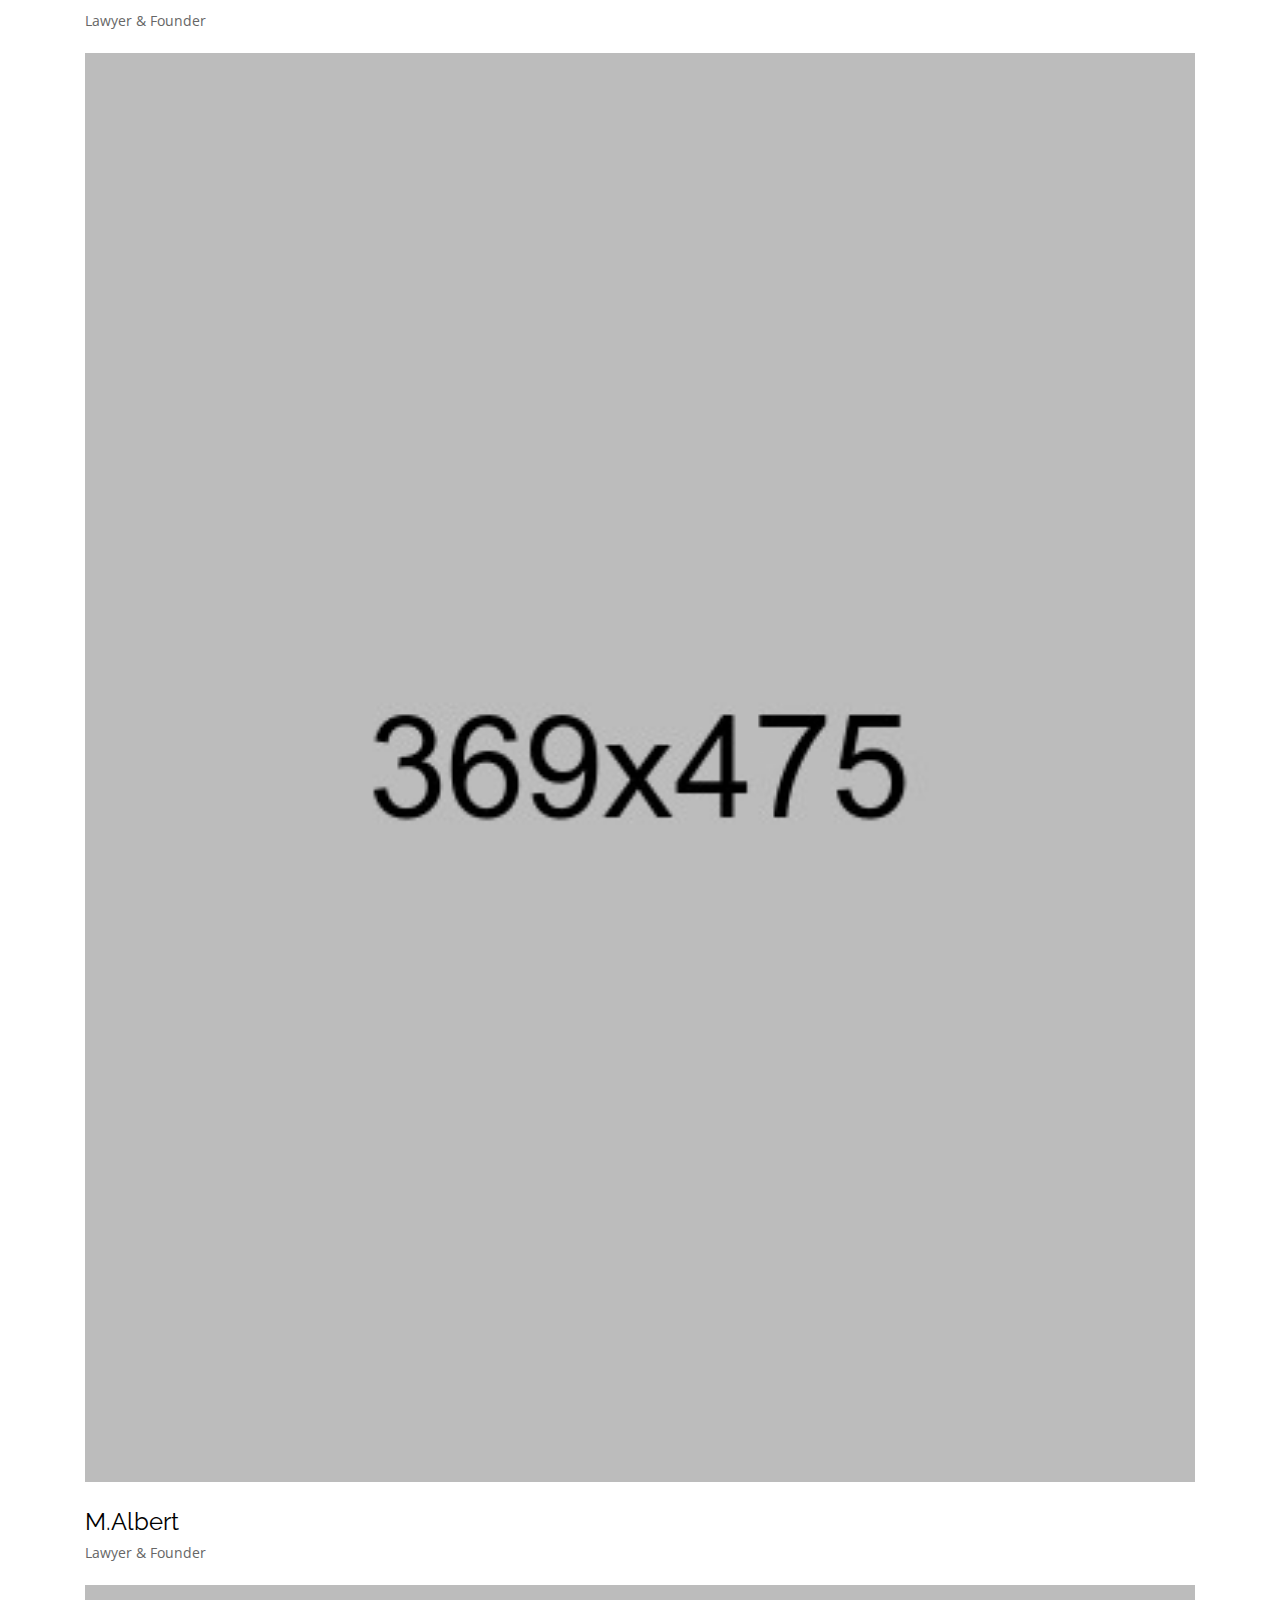
==== commit 8b6a700f: "testing auto opening chat" ====
--- a/index.html
+++ b/index.html
@@ -1,1603 +1,1632 @@
-<!doctype html>
-<html class="no-js" lang="">
-
-    <head>
-        <meta charset="utf-8">
-        <meta http-equiv="x-ua-compatible" content="ie=edge">
-        <title>Welcome | Home One</title>
-        <meta name="description" content="">
-        <meta name="viewport" content="width=device-width, initial-scale=1">
-        <!-- favicon
-		============================================ -->
-        <link rel="shortcut icon" type="image/x-icon" href="img/favicon.png">
-        <!-- Bootstrap CSS
-		============================================ -->
-        <link rel="stylesheet" href="css/bootstrap.min.css">
-        <!-- Bootstrap CSS
-		============================================ -->
-        <link rel="stylesheet" href="css/font-awesome.min.css">
-        <!-- nivo slider CSS
-        ============================================ -->
-        <link rel="stylesheet" href="custom-slider/css/nivo-slider.css" type="text/css" />
-        <link rel="stylesheet" href="custom-slider/css/preview.css" type="text/css" media="screen" />
-        <!-- owl.carousel CSS
-		============================================ -->
-        <link rel="stylesheet" href="css/owl.carousel.css">
-        <link rel="stylesheet" href="css/owl.theme.css">
-        <link rel="stylesheet" href="css/owl.transitions.css">
-        <!-- jquery-ui CSS
-		============================================ -->
-        <link rel="stylesheet" href="css/jquery-ui.css">
-        <!-- meanmenu CSS
-		============================================ -->
-        <link rel="stylesheet" href="css/meanmenu.min.css">
-        <!-- animate CSS
-		============================================ -->
-        <link rel="stylesheet" href="css/animate.css">
-        <!-- normalize CSS
-		============================================ -->
-        <link rel="stylesheet" href="css/normalize.css">
-        <!-- main CSS
-		============================================ -->
-        <link rel="stylesheet" href="css/main.css">
-        <!-- nivo slider CSS
-        ============================================ -->
-        <link rel="stylesheet" href="custom-slider/css/nivo-slider.css" type="text/css" />
-        <link rel="stylesheet" href="custom-slider/css/preview.css" type="text/css" media="screen" />
-        <!-- style CSS
-		============================================ -->
-        <link rel="stylesheet" href="style.css">
-        <!-- Responsive CSS
-        ============================================ -->
-        <link rel="stylesheet" href="css/responsive.css">
-        <!-- modernizr JS
-		============================================ -->
-        <script src="js/vendor/modernizr-2.8.3.min.js"></script>
-    </head>
-
-    <body>
-        <!--[if lt IE 8]>
-            <p class="browserupgrade">You are using an <strong>outdated</strong> browser. Please <a href="http://browsehappy.com/">upgrade your browser</a> to improve your experience.</p>
-        <![endif]-->
-
-        <!-- Add your site or application content here -->
-        <!-- Header Area Start Here -->
-        <header>
-            <div class="header-area-top-area">
-                <div class="container">
-                    <div class="row">
-                        <div class="col-lg-6 col-md-6 col-sm-6 col-sm-12">
-                            <div class="header-top-left">
-                                <p>
-                                    <i class="fa fa-map-marker"></i>80 San Francisco Boulevard, San Francisco U.S. ZIP 123 556</p>
-                            </div>
-                        </div>
-                        <div class="col-lg-6 col-md-6 col-sm-6 col-sm-12">
-                            <div class="header-top-right">
-                                <nav>
-                                    <ul>
-                                        <li>
-                                            <a href="login.html">Login</a>
-                                        </li>
-                                        <li>
-                                            <a href="registration.html">Register</a>
-                                        </li>
-                                    </ul>
-                                </nav>
-                            </div>
-                        </div>
-                    </div>
-                </div>
-            </div>
-            <div class="main-header-area">
-                <div class="container">
-                    <div class="row">
-                        <div class="col-lg-2 col-md-2 col-sm-12 col-sm-12">
-                            <div class="logo-area">
-                                <a href="index.html">
-                                    <img src="img/logo.png" alt="logo">
-                                </a>
-                            </div>
-                        </div>
-                        <div class="col-lg-8 col-md-8 col-sm-12 col-sm-12">
-                            <div class="main-menu-area">
-                                <nav>
-                                    <ul>
-                                        <li class="current">
-                                            <a href="#">
-                                                <i class="fa fa-home"></i>
-                                            </a>
-                                            <ul>
-                                                <li>
-                                                    <a href="index.html">Home Page 1</a>
-                                                </li>
-                                                <li>
-                                                    <a href="index1.html">Home Page 2</a>
-                                                </li>
-                                                <li>
-                                                    <a href="index2.html">Home Page 3</a>
-                                                </li>
-                                                <li>
-                                                    <a href="index3.html">Home Page 4</a>
-                                                </li>
-                                            </ul>
-                                        </li>
-                                        <li>
-                                            <a href="about.html">About Us</a>
-                                        </li>
-                                        <li>
-                                            <a href="practice.html">PRACTICE AREAS</a>
-                                            <ul>
-                                                <li>
-                                                    <a href="single-practice.html">Family Law</a>
-                                                </li>
-                                                <li>
-                                                    <a href="single-practice-left-sidebar.html">Crime Law</a>
-                                                </li>
-                                                <li>
-                                                    <a href="single-practice.html">Divorce Law</a>
-                                                </li>
-                                                <li>
-                                                    <a href="single-practice.html">Insdustrial Law</a>
-                                                </li>
-                                                <li>
-                                                    <a href="single-practice.html">Business Law</a>
-                                                </li>
-                                                <li class="has-child-menu">
-                                                    <a href="#">Demo</a>
-                                                    <ul class="thired-level">
-                                                        <li>
-                                                            <a href="#">Demo 1</a>
-                                                        </li>
-                                                        <li>
-                                                            <a href="#">Demo 2</a>
-                                                        </li>
-                                                    </ul>
-                                                </li>
-                                            </ul>
-                                        </li>
-                                        <li>
-                                            <a href="awards.html">Awards</a>
-                                        </li>
-                                        <li>
-                                            <a href="blog.html">BLOG</a>
-                                            <ul>
-                                                <li>
-                                                    <a href="single.html">Single Blog</a>
-                                                </li>
-                                            </ul>
-                                       
-                                            </ul>
-                                        </li>
-                                        <li>
-                                            <a href="contact.html">CONTACT US</a>
-                                        </li>
-                                    </ul>
-                                </nav>
-                            </div>
-                        </div>
-                        <div class="col-lg-2 col-md-2 col-sm-2 hidden-sm col-sm-12">
-                            <div class="search-area">
-                                <span>
-                                    <i class="fa fa-search"></i>
-                                </span>
-                                <input type="text" placeholder="Search Here....">
-                            </div>
-                        </div>
-                    </div>
-                </div>
-            </div>
-            <!-- mobile-menu-area start -->
-            <div class="mobile-menu-area">
-                <div class="container">
-                    <div class="row">
-                        <div class="col-md-12">
-                            <div class="mobile-menu">
-                                <nav id="dropdown">
-                                    <ul>
-                                        <li class="current">
-                                            <a href="#">
-                                                <i class="fa fa-home"></i>
-                                            </a>
-                                            <ul>
-                                                <li>
-                                                    <a href="index.html">Home Page 1</a>
-                                                </li>
-                                                <li>
-                                                    <a href="index1.html">Home Page 2</a>
-                                                </li>
-                                                <li>
-                                                    <a href="index2.html">Home Page 3</a>
-                                                </li>
-                                                <li>
-                                                    <a href="index3.html">Home Page 4</a>
-                                                </li>
-                                            </ul>
-                                        </li>
-                                        <li>
-                                            <a href="about.html">About Us</a>
-                                        </li>
-                                        <li>
-                                            <a href="practice.html">PRACTICE AREAS</a>
-                                            <ul>
-                                                <li>
-                                                    <a href="single-practice.html">Family Law</a>
-                                                </li>
-                                                <li>
-                                                    <a href="single-practice.html">Crime Law</a>
-                                                </li>
-                                                <li>
-                                                    <a href="single-practice.html">Divorce Law</a>
-                                                </li>
-                                                <li>
-                                                    <a href="single-practice.html">Insdustrial Law</a>
-                                                </li>
-                                                <li>
-                                                    <a href="single-practice.html">Business Law</a>
-                                                </li>
-                                                <li>
-                                                    <a href="#">Demo</a>
-                                                    <ul>
-                                                        <li>
-                                                            <a href="#">Demo 1</a>
-                                                        </li>
-                                                        <li>
-                                                            <a href="#">Demo 2</a>
-                                                        </li>
-                                                    </ul>
-                                                </li>
-                                            </ul>
-                                        </li>
-                                        <li>
-                                            <a href="awards.html">Awards</a>
-                                        </li>
-                                        <li>
-                                            <a href="blog.html">BLOG</a>
-                                            <ul>
-                                                <li>
-                                                    <a href="single.html">Single Blog</a>
-                                                </li>
-                                            </ul>
-                                        </li>
-                                        <li>
-                                            <a href="#">Pages</a>
-                                            <ul>
-                                                <li>
-                                                    <a href="index.html">Home Page 1</a>
-                                                </li>
-                                                <li>
-                                                    <a href="index1.html">Home Page 2</a>
-                                                </li>
-                                                <li>
-                                                    <a href="index2.html">Home Page 3</a>
-                                                </li>
-                                                <li>
-                                                    <a href="index3.html">Home Page 4</a>
-                                                </li>
-                                                <li>
-                                                    <a href="about.html">About Us</a>
-                                                </li>
-                                                <li>
-                                                    <a href="practice.html">PRACTICE AREAS</a>
-                                                </li>
-                                                <li>
-                                                    <a href="awards.html">Awards</a>
-                                                </li>
-                                                <li>
-                                                    <a href="blog.html">Blog</a>
-                                                </li>
-                                                <li>
-                                                    <a href="single.html">Single Blog</a>
-                                                </li>
-                                                <li>
-                                                    <a href="single-attorney.html">Attorney Details</a>
-                                                </li>
-                                                <li>
-                                                    <a href="404.html">404 Page</a>
-                                                </li>
-                                                <li>
-                                                    <a href="login.html">Login</a>
-                                                </li>
-                                                <li>
-                                                    <a href="registration.html">Register</a>
-                                                </li>
-                                            </ul>
-                                        </li>
-                                        <li>
-                                            <a href="contact.html">CONTACT US</a>
-                                        </li>
-                                    </ul>
-                                </nav>
-                            </div>
-                        </div>
-                    </div>
-                </div>
-            </div>
-            <!-- mobile-menu-area end -->
-        </header>
-        <!-- Header Area End Here -->
-        <!-- slider -->
-        <div class="slider-area">
-            <div class="bend niceties preview-2">
-                <div id="ensign-nivoslider" class="slides">
-                    <img src="img/slides/slide1.jpg" alt="image" title="#slider-direction-1" />
-                    <img src="img/slides/slide2.jpg" alt="image" title="#slider-direction-2" />
-                </div>
-                <!-- direction 1 -->
-                <div id="slider-direction-1" class="t-cn slider-direction">
-                    <div class="slider-progress"></div>
-                    <div class="slider-content t-cn s-tb slider-1">
-                        <div class="title-container s-tb-c title-compress">
-                            <div data-wow-delay="0.2s" data-wow-duration="2s" class="tp-caption big-title rs-title customin customout bg-sld-cp-primary wow zoomIn"
-                                style="visibility: visible; animation-duration: 2s; animation-delay: 0.2s; animation-name: zoomIn;">
-                                We
-                                <span class="title-builder"> are </span>
-                                <span class="title-builder"> Voice </span> of
-                                <span class="title-builder"> Justice</span>
-                            </div>
-                            <div data-wow-delay="0.3s" data-wow-duration="3s" class="tp-caption small-content customin customout rs-title-small bg-sld-cp-primary tp-resizeme rs-parallaxlevel-0 wow zoomIn"
-                                style="visibility: visible; animation-duration: 3s; animation-delay: 0.3s; animation-name: zoomIn;">
-                                Lowyer / Law Firm / Attorney
-                            </div>
-                        </div>
-                        <div data-wow-delay="0.4s" data-wow-duration="4s" class="button wow fadeIn" style="visibility: visible; animation-duration: 4s; animation-delay: 0.4s; animation-name: fadeIn;">
-                            <a href="#" class="btn btn-success">Read more</a>
-                        </div>
-                    </div>
-                </div>
-                <!-- direction 2 -->
-                <div id="slider-direction-2" class="slider-direction">
-                    <div class="slider-progress"></div>
-                    <div class="slider-content t-lfr s-tb slider-2">
-                        <div class="title-container s-tb-c">
-                            <h1 class="title1">To Get Our Proper Justice</h1>
-                            <div data-wow-delay="0.3s" data-wow-duration="3s" class="tp-caption small-content customin customout rs-title-small bg-sld-cp-primary tp-resizeme rs-parallaxlevel-0 wow zoomIn"
-                                style="visibility: visible; animation-duration: 3s; animation-delay: 0.3s; animation-name: zoomIn;">
-                                Lowyer / Law Firm / Attorney
-                            </div>
-                            <div style="visibility: visible; animation-duration: 4s; animation-delay: 0.4s;" class="button wow fadeIn" data-wow-duration="4s"
-                                data-wow-delay="0.4s">
-                                <a class="btn btn-success" href="#">Contact Us</a>
-                            </div>
-                        </div>
-                    </div>
-                </div>
-            </div>
-        </div>
-        <!-- slider end-->
-        <!-- Slider Buttom Area Start Here -->
-        <div class="slider-buttom-area">
-            <div class="container-fluid acurate">
-                <div class="row acurate">
-                    <div class="col-lg-4 col-md-4 col-sm-4 col-xs-12 acurate">
-                        <div class="single-slider-buttom-area slider-button-one">
-                            <div class="slider-buttom-overlay"></div>
-                            <div class="content-area">
-                                <div class="first-box-content">
-                                    <h3>Emergency Cases</h3>
-                                    <p>Lorem ipsum dolor sit amet, consectetur.</p>
-                                    <p class="call-now">Call Us Now</p>
-                                    <p class="phone-number">
-                                        <a href="tel:+4411122233344">+44 (0)111 - 222 333 44</a>
-                                    </p>
-                                </div>
-
-                            </div>
-                        </div>
-                    </div>
-                    <div class="col-lg-3 col-md-3 col-sm-3 col-xs-12 acurate">
-                        <div class="single-slider-buttom-area slider-button-two">
-                            <div class="slider-buttom-overlay"></div>
-                            <div class="content-area">
-                                <h3>Need Legal Help?</h3>
-                                <p>Lorem ipsum dolor sit amet, consectetur adipisicing elit. Odit eos, quod, earum aspernatur
-                                    officiis.
-                                </p>
-                                <a href="https://radiustheme.com/demo/html/miakolegal/miakolegal/contact.html" class="call-us-buttom">Make An Appointment</a>
-
-                            </div>
-                        </div>
-
-                    </div>
-                    <div class="col-lg-5 col-md-5 col-sm-5 col-xs-12 acurate">
-                        <div class="single-slider-buttom-area slider-button-three">
-                            <div class="slider-buttom-overlay"></div>
-                            <div class="content-area">
-                                <h3>Working Hours</h3>
-                                <ul>
-                                    <li>Monday – Friday
-                                        <span> 8.00 am- 10.00 pm </span>
-                                    </li>
-                                    <li>Monday – Friday
-                                        <span> 8.00 am- 10.00 pm </span>
-                                    </li>
-                                    <li>Monday – Friday
-                                        <span> 8.00 am- 10.00 pm </span>
-                                    </li>
-                                </ul>
-                            </div>
-
-                        </div>
-                    </div>
-                </div>
-            </div>
-        </div>
-        <!-- Slider Buttom Area End Here -->
-        <!-- About Lawyer Area Start Here -->
-        <div class="about-lawyer-area">
-            <div class="container">
-                <div class="row">
-                    <div class="col-lg-4 col-md-4 col-sm-4 col-xs-12">
-                        <div class="about-lawyer-featured-image">
-                            <a href="about.html">
-                                <img src="img/about.png" alt="about">
-                            </a>
-                        </div>
-                    </div>
-                    <div class="col-lg-8 col-md-8 col-sm-8 col-xs-12">
-                        <div class="about-content-area">
-                            <h1>About
-                                <span>Miako Legal</span>
-                            </h1>
-                            <p>There are many variations of passages of Lorem Ipsum availabbut the humourrandomisedwords.There
-                                are many variations of passages of Lorem Ipsum availablebut the majority.Lorem ipsum dolor
-                                sit amet, consectetur adipiscing elit. Nulla varius consequat magna, id molestie ipsum volutpat
-                                quis. Suspendisse consectetur fringilla suctus.</p>
-                            <ul>
-                                <li>Expert Lawyer</li>
-                                <li>Quick Complate Case</li>
-                                <li>Fast Support</li>
-                                <li>Free Counciling</li>
-                            </ul>
-                            <div class="read-more-button">
-                                <a href="about.html">Read More</a>
-                            </div>
-                        </div>
-                    </div>
-                </div>
-            </div>
-        </div>
-        <!-- About Lawyer Area End Here -->
-        <!-- Our Practice Area Start Here -->
-        <div class="container-fluid our-practice-area">
-            <div class="container">
-                <div class="row">
-                    <div class="col-lg-12 col-md-12 col-sm-12 col-xs-12">
-                        <div class="section-title-area">
-                            <h2>Our PRACTICE AREAS</h2>
-                            <p>Lorem ipsum dolor sit amet, consectetur adipisicing elit. Obcaecati laborum ipsa, a voluptates
-                                libero possimus sapiente.</p>
-                        </div>
-                    </div>
-                </div>
-            </div>
-            <div class="practice-area">
-                <div class="practice-section">
-                    <div class="single-practice">
-                        <div class="single-practice-content">
-                            <i class="fa fa-users"></i>
-                            <h3>
-                                <a href="single-practice.html">Political Law</a>
-                            </h3>
-                            <p>Lorem ipsum dolor sit amet, consectetur adipisicing elit. Obcaecati laborum ipsa, a voluptates
-                                libero possimus sapiente.</p>
-                            <div class="read-more">
-                                <a href="single-practice.html">Read More</a>
-                            </div>
-                        </div>
-                    </div>
-                    <div class="single-practice">
-                        <div class="single-practice-content">
-                            <i class="fa fa-pencil-square-o"></i>
-                            <h3>
-                                <a href="single-practice.html">Divorse Law</a>
-                            </h3>
-                            <p>Lorem ipsum dolor sit amet, consectetur adipisicing elit. Obcaecati laborum ipsa, a voluptates
-                                libero possimus sapiente.</p>
-                            <div class="read-more">
-                                <a href="single-practice.html">Read More</a>
-                            </div>
-                        </div>
-                    </div>
-                    <div class="single-practice">
-                        <div class="single-practice-content">
-                            <i class="fa fa-briefcase"></i>
-                            <h3>
-                                <a href="single-practice.html">Business Law</a>
-                            </h3>
-                            <p>Lorem ipsum dolor sit amet, consectetur adipisicing elit. Obcaecati laborum ipsa, a voluptates
-                                libero possimus sapiente.</p>
-                            <div class="read-more">
-                                <a href="single-practice.html">Read More</a>
-                            </div>
-                        </div>
-                    </div>
-                    <div class="single-practice">
-                        <div class="single-practice-content">
-                            <i class="fa fa-users"></i>
-                            <h3>
-                                <a href="single-practice.html">Industrial Law</a>
-                            </h3>
-                            <p>Lorem ipsum dolor sit amet, consectetur adipisicing elit. Obcaecati laborum ipsa, a voluptates
-                                libero possimus sapiente.</p>
-                            <div class="read-more">
-                                <a href="single-practice.html">Read More</a>
-                            </div>
-                        </div>
-                    </div>
-                    <div class="single-practice">
-                        <div class="single-practice-content">
-                            <i class="fa fa-line-chart"></i>
-                            <h3>
-                                <a href="single-practice.html">Political Law</a>
-                            </h3>
-                            <p>Lorem ipsum dolor sit amet, consectetur adipisicing elit. Obcaecati laborum ipsa, a voluptates
-                                libero possimus sapiente.</p>
-                            <div class="read-more">
-                                <a href="single-practice.html">Read More</a>
-                            </div>
-                        </div>
-                    </div>
-                    <div class="single-practice">
-                        <div class="single-practice-content">
-                            <i class="fa fa-users"></i>
-                            <h3>
-                                <a href="single-practice.html">Vechicle Law</a>
-                            </h3>
-                            <p>Lorem ipsum dolor sit amet, consectetur adipisicing elit. Obcaecati laborum ipsa, a voluptates
-                                libero possimus sapiente.</p>
-                            <div class="read-more">
-                                <a href="single-practice.html">Read More</a>
-                            </div>
-                        </div>
-                    </div>
-                </div>
-            </div>
-        </div>
-        <!-- Our Practice Area End Here -->
-        <!-- Advertise Banner Area Start -->
-        <div class="advertise-area">
-            <div class="container">
-                <div class="row">
-                    <div class="col-lg-12 col-md-12 col-sm-12 col-xs-12">
-                        <div class="bennar">
-                            <h2>Pay Nothing
-                                <span>Unless</span>
-                                <br/>We
-                                <span>Win</span> The Case.</h2>
-                        </div>
-                    </div>
-                </div>
-            </div>
-        </div>
-        <!-- Advertise Banner Area End -->
-        <!-- Happy Client Area Start Here -->
-        <div class="happy-client-area">
-            <div class="container">
-                <div class="row">
-                    <div class="col-lg-12 col-md-12 col-sm-12 col-xs-12">
-                        <div class="section-title-area">
-                            <h2>Happy Client</h2>
-                            <p>Lorem ipsum dolor sit amet, consectetur adipisicing elit. Obcaecati laborum ipsa, a voluptates
-                                libero possimus sapiente sint odit iusto blanditiis doloribus.</p>
-                        </div>
-                    </div>
-                </div>
-                <div class="row">
-                    <div class="col-lg-12 col-md-12 col-sm-12 col-xs-12">
-                        <div class="client-section-area">
-                            <div class="client-section">
-                                <div class="single-client-area">
-                                    <h3>
-                                        <a href="#">Runie Albert</a>
-                                    </h3>
-                                    <p class="designation">CEO, Roza</p>
-                                    <div class="picture">
-                                        <a href="#">
-                                            <img src="img/clients/0.jpg" alt="">
-                                        </a>
-                                        <ul>
-                                            <li>
-                                                <a href="#">
-                                                    <i class="fa fa-star"></i>
-                                                </a>
-                                            </li>
-                                            <li>
-                                                <a href="#">
-                                                    <i class="fa fa-star"></i>
-                                                </a>
-                                            </li>
-                                            <li>
-                                                <a href="#">
-                                                    <i class="fa fa-star"></i>
-                                                </a>
-                                            </li>
-                                            <li>
-                                                <a href="#">
-                                                    <i class="fa fa-star"></i>
-                                                </a>
-                                            </li>
-                                            <li class="disable">
-                                                <a href="#">
-                                                    <i class="fa fa-star"></i>
-                                                </a>
-                                            </li>
-                                        </ul>
-                                    </div>
-                                    <p>Lorem ipsum dolor sit amet, consectetur adipisicing elit. Eaque officiis alias sed officia
-                                        blanditiis rerum, a harum</p>
-                                </div>
-                                <div class="single-client-area">
-                                    <h3>
-                                        <a href="#">Runie Albert</a>
-                                    </h3>
-                                    <p class="designation">CEO, Roza</p>
-                                    <div class="picture">
-                                        <a href="#">
-                                            <img src="img/clients/00.jpg" alt="">
-                                        </a>
-                                        <ul>
-                                            <li>
-                                                <a href="#">
-                                                    <i class="fa fa-star"></i>
-                                                </a>
-                                            </li>
-                                            <li>
-                                                <a href="#">
-                                                    <i class="fa fa-star"></i>
-                                                </a>
-                                            </li>
-                                            <li>
-                                                <a href="#">
-                                                    <i class="fa fa-star"></i>
-                                                </a>
-                                            </li>
-                                            <li>
-                                                <a href="#">
-                                                    <i class="fa fa-star"></i>
-                                                </a>
-                                            </li>
-                                            <li class="disable">
-                                                <a href="#">
-                                                    <i class="fa fa-star"></i>
-                                                </a>
-                                            </li>
-                                        </ul>
-                                    </div>
-                                    <p>Lorem ipsum dolor sit amet, consectetur adipisicing elit. Eaque officiis alias sed officia
-                                        blanditiis rerum, a harum</p>
-                                </div>
-                                <div class="single-client-area">
-                                    <h3>
-                                        <a href="#">Robin Albert</a>
-                                    </h3>
-                                    <p class="designation">CEO, Roza</p>
-                                    <div class="picture">
-                                        <a href="#">
-                                            <img src="img/clients/01.jpg" alt="">
-                                        </a>
-                                        <ul>
-                                            <li>
-                                                <a href="#">
-                                                    <i class="fa fa-star"></i>
-                                                </a>
-                                            </li>
-                                            <li>
-                                                <a href="#">
-                                                    <i class="fa fa-star"></i>
-                                                </a>
-                                            </li>
-                                            <li>
-                                                <a href="#">
-                                                    <i class="fa fa-star"></i>
-                                                </a>
-                                            </li>
-                                            <li>
-                                                <a href="#">
-                                                    <i class="fa fa-star"></i>
-                                                </a>
-                                            </li>
-                                            <li class="disable">
-                                                <a href="#">
-                                                    <i class="fa fa-star"></i>
-                                                </a>
-                                            </li>
-                                        </ul>
-                                    </div>
-                                    <p>Lorem ipsum dolor sit amet, consectetur adipisicing elit. Eaque officiis alias sed officia
-                                        blanditiis rerum, a harum</p>
-                                </div>
-                                <div class="single-client-area">
-                                    <h3>
-                                        <a href="#">Runie Albert</a>
-                                    </h3>
-                                    <p class="designation">CEO, Roza</p>
-                                    <div class="picture">
-                                        <a href="#">
-                                            <img src="img/clients/00.jpg" alt="">
-                                        </a>
-                                        <ul>
-                                            <li>
-                                                <a href="#">
-                                                    <i class="fa fa-star"></i>
-                                                </a>
-                                            </li>
-                                            <li>
-                                                <a href="#">
-                                                    <i class="fa fa-star"></i>
-                                                </a>
-                                            </li>
-                                            <li>
-                                                <a href="#">
-                                                    <i class="fa fa-star"></i>
-                                                </a>
-                                            </li>
-                                            <li>
-                                                <a href="#">
-                                                    <i class="fa fa-star"></i>
-                                                </a>
-                                            </li>
-                                            <li class="disable">
-                                                <a href="#">
-                                                    <i class="fa fa-star"></i>
-                                                </a>
-                                            </li>
-                                        </ul>
-                                    </div>
-                                    <p>Lorem ipsum dolor sit amet, consectetur adipisicing elit. Eaque officiis alias sed officia
-                                        blanditiis rerum, a harum</p>
-                                </div>
-                                <div class="single-client-area">
-                                    <h3>
-                                        <a href="#">Roza Albert</a>
-                                    </h3>
-                                    <p class="designation">CEO, Roza</p>
-                                    <div class="picture">
-                                        <a href="#">
-                                            <img src="img/clients/0.jpg" alt="">
-                                        </a>
-                                        <ul>
-                                            <li>
-                                                <a href="#">
-                                                    <i class="fa fa-star"></i>
-                                                </a>
-                                            </li>
-                                            <li>
-                                                <a href="#">
-                                                    <i class="fa fa-star"></i>
-                                                </a>
-                                            </li>
-                                            <li>
-                                                <a href="#">
-                                                    <i class="fa fa-star"></i>
-                                                </a>
-                                            </li>
-                                            <li>
-                                                <a href="#">
-                                                    <i class="fa fa-star"></i>
-                                                </a>
-                                            </li>
-                                            <li class="disable">
-                                                <a href="#">
-                                                    <i class="fa fa-star"></i>
-                                                </a>
-                                            </li>
-                                        </ul>
-                                    </div>
-                                    <p>Lorem ipsum dolor sit amet, consectetur adipisicing elit. Eaque officiis alias sed officia
-                                        blanditiis rerum, a harum</p>
-                                </div>
-                                <div class="single-client-area">
-                                    <h3>
-                                        <a href="#">Runie Albert</a>
-                                    </h3>
-                                    <p class="designation">CEO, Roza</p>
-                                    <div class="picture">
-                                        <a href="#">
-                                            <img src="img/clients/00.jpg" alt="">
-                                        </a>
-                                        <ul>
-                                            <li>
-                                                <a href="#">
-                                                    <i class="fa fa-star"></i>
-                                                </a>
-                                            </li>
-                                            <li>
-                                                <a href="#">
-                                                    <i class="fa fa-star"></i>
-                                                </a>
-                                            </li>
-                                            <li>
-                                                <a href="#">
-                                                    <i class="fa fa-star"></i>
-                                                </a>
-                                            </li>
-                                            <li>
-                                                <a href="#">
-                                                    <i class="fa fa-star"></i>
-                                                </a>
-                                            </li>
-                                            <li class="disable">
-                                                <a href="#">
-                                                    <i class="fa fa-star"></i>
-                                                </a>
-                                            </li>
-                                        </ul>
-                                    </div>
-                                    <p>Lorem ipsum dolor sit amet, consectetur adipisicing elit. Eaque officiis alias sed officia
-                                        blanditiis rerum, a harum</p>
-                                </div>
-                                <div class="single-client-area">
-                                    <h3>
-                                        <a href="#">Robin Albert</a>
-                                    </h3>
-                                    <p class="designation">CEO, Roza</p>
-                                    <div class="picture">
-                                        <a href="#">
-                                            <img src="img/clients/01.jpg" alt="">
-                                        </a>
-                                        <ul>
-                                            <li>
-                                                <a href="#">
-                                                    <i class="fa fa-star"></i>
-                                                </a>
-                                            </li>
-                                            <li>
-                                                <a href="#">
-                                                    <i class="fa fa-star"></i>
-                                                </a>
-                                            </li>
-                                            <li>
-                                                <a href="#">
-                                                    <i class="fa fa-star"></i>
-                                                </a>
-                                            </li>
-                                            <li>
-                                                <a href="#">
-                                                    <i class="fa fa-star"></i>
-                                                </a>
-                                            </li>
-                                            <li class="disable">
-                                                <a href="#">
-                                                    <i class="fa fa-star"></i>
-                                                </a>
-                                            </li>
-                                        </ul>
-                                    </div>
-                                    <p>Lorem ipsum dolor sit amet, consectetur adipisicing elit. Eaque officiis alias sed officia
-                                        blanditiis rerum, a harum</p>
-                                </div>
-                                <div class="single-client-area">
-                                    <h3>
-                                        <a href="#">Runie Albert</a>
-                                    </h3>
-                                    <p class="designation">CEO, Roza</p>
-                                    <div class="picture">
-                                        <a href="#">
-                                            <img src="img/clients/00.jpg" alt="">
-                                        </a>
-                                        <ul>
-                                            <li>
-                                                <a href="#">
-                                                    <i class="fa fa-star"></i>
-                                                </a>
-                                            </li>
-                                            <li>
-                                                <a href="#">
-                                                    <i class="fa fa-star"></i>
-                                                </a>
-                                            </li>
-                                            <li>
-                                                <a href="#">
-                                                    <i class="fa fa-star"></i>
-                                                </a>
-                                            </li>
-                                            <li>
-                                                <a href="#">
-                                                    <i class="fa fa-star"></i>
-                                                </a>
-                                            </li>
-                                            <li class="disable">
-                                                <a href="#">
-                                                    <i class="fa fa-star"></i>
-                                                </a>
-                                            </li>
-                                        </ul>
-                                    </div>
-                                    <p>Lorem ipsum dolor sit amet, consectetur adipisicing elit. Eaque officiis alias sed officia
-                                        blanditiis rerum, a harum</p>
-                                </div>
-                                <div class="single-client-area">
-                                    <h3>
-                                        <a href="#">Roza Albert</a>
-                                    </h3>
-                                    <p class="designation">CEO, Roza</p>
-                                    <div class="picture">
-                                        <a href="#">
-                                            <img src="img/clients/0.jpg" alt="">
-                                        </a>
-                                        <ul>
-                                            <li>
-                                                <a href="#">
-                                                    <i class="fa fa-star"></i>
-                                                </a>
-                                            </li>
-                                            <li>
-                                                <a href="#">
-                                                    <i class="fa fa-star"></i>
-                                                </a>
-                                            </li>
-                                            <li>
-                                                <a href="#">
-                                                    <i class="fa fa-star"></i>
-                                                </a>
-                                            </li>
-                                            <li>
-                                                <a href="#">
-                                                    <i class="fa fa-star"></i>
-                                                </a>
-                                            </li>
-                                            <li class="disable">
-                                                <a href="#">
-                                                    <i class="fa fa-star"></i>
-                                                </a>
-                                            </li>
-                                        </ul>
-                                    </div>
-                                    <p>Lorem ipsum dolor sit amet, consectetur adipisicing elit. Eaque officiis alias sed officia
-                                        blanditiis rerum, a harum</p>
-                                </div>
-                                <div class="single-client-area">
-                                    <h3>
-                                        <a href="#">Runie Albert</a>
-                                    </h3>
-                                    <p class="designation">CEO, Roza</p>
-                                    <div class="picture">
-                                        <a href="#">
-                                            <img src="img/clients/00.jpg" alt="">
-                                        </a>
-                                        <ul>
-                                            <li>
-                                                <a href="#">
-                                                    <i class="fa fa-star"></i>
-                                                </a>
-                                            </li>
-                                            <li>
-                                                <a href="#">
-                                                    <i class="fa fa-star"></i>
-                                                </a>
-                                            </li>
-                                            <li>
-                                                <a href="#">
-                                                    <i class="fa fa-star"></i>
-                                                </a>
-                                            </li>
-                                            <li>
-                                                <a href="#">
-                                                    <i class="fa fa-star"></i>
-                                                </a>
-                                            </li>
-                                            <li class="disable">
-                                                <a href="#">
-                                                    <i class="fa fa-star"></i>
-                                                </a>
-                                            </li>
-                                        </ul>
-                                    </div>
-                                    <p>Lorem ipsum dolor sit amet, consectetur adipisicing elit. Eaque officiis alias sed officia
-                                        blanditiis rerum, a harum</p>
-                                </div>
-                            </div>
-                        </div>
-                    </div>
-                </div>
-            </div>
-        </div>
-        <!-- Happy Client Area End Here -->
-        <!-- Our Attorney Start Here -->
-        <div class="our-attorney-area">
-            <div class="container">
-                <div class="row">
-                    <div class="col-lg-12 col-md-12 col-sm-12 col-xs-12">
-                        <div class="section-title-area">
-                            <h2>Our Attorney</h2>
-                            <p>Lorem ipsum dolor sit amet, consectetur adipisicing elit. Obcaecati laborum ipsa, a voluptates
-                                libero possimus sapiente sint odit iusto blanditiis doloribus.</p>
-                        </div>
-                    </div>
-                </div>
-                <div class="our-attorney">
-                    <div class="single-attorney">
-                        <div class="attorney-picture">
-                            <a href="#">
-                                <img src="img/attorney/3.jpg" alt="">
-                            </a>
-                            <div class="overlay">
-                                <h2>
-                                    <a href="#">View Bio</a>
-                                </h2>
-                                <div class="social-media">
-                                    <ul>
-                                        <li>
-                                            <a href="#">
-                                                <i class="fa fa-facebook"></i>
-                                            </a>
-                                        </li>
-                                        <li>
-                                            <a href="#">
-                                                <i class="fa fa-twitter"></i>
-                                            </a>
-                                        </li>
-                                        <li>
-                                            <a href="#">
-                                                <i class="fa fa-linkedin"></i>
-                                            </a>
-                                        </li>
-                                        <li>
-                                            <a href="#">
-                                                <i class="fa fa-skype"></i>
-                                            </a>
-                                        </li>
-                                    </ul>
-                                </div>
-                            </div>
-                        </div>
-                        <div class="attorney-content">
-                            <h3>
-                                <a href="#">Jhon Doe</a>
-                            </h3>
-                            <p>Lawyer & Founder</p>
-                        </div>
-                    </div>
-                    <div class="single-attorney">
-                        <div class="attorney-picture">
-                            <a href="#">
-                                <img src="img/attorney/1.jpg" alt="">
-                            </a>
-                            <div class="overlay">
-                                <h2>
-                                    <a href="#">View Bio</a>
-                                </h2>
-                                <div class="social-media">
-                                    <ul>
-                                        <li>
-                                            <a href="#">
-                                                <i class="fa fa-facebook"></i>
-                                            </a>
-                                        </li>
-                                        <li>
-                                            <a href="#">
-                                                <i class="fa fa-twitter"></i>
-                                            </a>
-                                        </li>
-                                        <li>
-                                            <a href="#">
-                                                <i class="fa fa-linkedin"></i>
-                                            </a>
-                                        </li>
-                                        <li>
-                                            <a href="#">
-                                                <i class="fa fa-skype"></i>
-                                            </a>
-                                        </li>
-                                    </ul>
-                                </div>
-                            </div>
-                        </div>
-                        <div class="attorney-content">
-                            <h3>
-                                <a href="#">M.Albert</a>
-                            </h3>
-                            <p>Lawyer & Founder</p>
-                        </div>
-                    </div>
-                    <div class="single-attorney">
-                        <div class="attorney-picture">
-                            <a href="#">
-                                <img src="img/attorney/2.jpg" alt="">
-                            </a>
-                            <div class="overlay">
-                                <h2>
-                                    <a href="#">View Bio</a>
-                                </h2>
-                                <div class="social-media">
-                                    <ul>
-                                        <li>
-                                            <a href="#">
-                                                <i class="fa fa-facebook"></i>
-                                            </a>
-                                        </li>
-                                        <li>
-                                            <a href="#">
-                                                <i class="fa fa-twitter"></i>
-                                            </a>
-                                        </li>
-                                        <li>
-                                            <a href="#">
-                                                <i class="fa fa-linkedin"></i>
-                                            </a>
-                                        </li>
-                                        <li>
-                                            <a href="#">
-                                                <i class="fa fa-skype"></i>
-                                            </a>
-                                        </li>
-                                    </ul>
-                                </div>
-                            </div>
-                        </div>
-                        <div class="attorney-content">
-                            <h3>
-                                <a href="#">Jhon Doe</a>
-                            </h3>
-                            <p>Lawyer & Founder</p>
-                        </div>
-                    </div>
-                    <div class="single-attorney">
-                        <div class="attorney-picture">
-                            <a href="#">
-                                <img src="img/attorney/4.jpg" alt="">
-                            </a>
-                            <div class="overlay">
-                                <h2>
-                                    <a href="#">View Bio</a>
-                                </h2>
-                                <div class="social-media">
-                                    <ul>
-                                        <li>
-                                            <a href="#">
-                                                <i class="fa fa-facebook"></i>
-                                            </a>
-                                        </li>
-                                        <li>
-                                            <a href="#">
-                                                <i class="fa fa-twitter"></i>
-                                            </a>
-                                        </li>
-                                        <li>
-                                            <a href="#">
-                                                <i class="fa fa-linkedin"></i>
-                                            </a>
-                                        </li>
-                                        <li>
-                                            <a href="#">
-                                                <i class="fa fa-skype"></i>
-                                            </a>
-                                        </li>
-                                    </ul>
-                                </div>
-                            </div>
-                        </div>
-                        <div class="attorney-content">
-                            <h3>
-                                <a href="#">M.Albert</a>
-                            </h3>
-                            <p>Lawyer & Founder</p>
-                        </div>
-                    </div>
-                    <div class="single-attorney">
-                        <div class="attorney-picture">
-                            <a href="#">
-                                <img src="img/attorney/1.jpg" alt="">
-                            </a>
-                            <div class="overlay">
-                                <h2>
-                                    <a href="#">View Bio</a>
-                                </h2>
-                                <div class="social-media">
-                                    <ul>
-                                        <li>
-                                            <a href="#">
-                                                <i class="fa fa-facebook"></i>
-                                            </a>
-                                        </li>
-                                        <li>
-                                            <a href="#">
-                                                <i class="fa fa-twitter"></i>
-                                            </a>
-                                        </li>
-                                        <li>
-                                            <a href="#">
-                                                <i class="fa fa-linkedin"></i>
-                                            </a>
-                                        </li>
-                                        <li>
-                                            <a href="#">
-                                                <i class="fa fa-skype"></i>
-                                            </a>
-                                        </li>
-                                    </ul>
-                                </div>
-                            </div>
-                        </div>
-                        <div class="attorney-content">
-                            <h3>
-                                <a href="#">Jhon Doe</a>
-                            </h3>
-                            <p>Lawyer & Founder</p>
-                        </div>
-                    </div>
-                    <div class="single-attorney">
-                        <div class="attorney-picture">
-                            <a href="#">
-                                <img src="img/attorney/2.jpg" alt="">
-                            </a>
-                            <div class="overlay">
-                                <h2>
-                                    <a href="#">View Bio</a>
-                                </h2>
-                                <div class="social-media">
-                                    <ul>
-                                        <li>
-                                            <a href="#">
-                                                <i class="fa fa-facebook"></i>
-                                            </a>
-                                        </li>
-                                        <li>
-                                            <a href="#">
-                                                <i class="fa fa-twitter"></i>
-                                            </a>
-                                        </li>
-                                        <li>
-                                            <a href="#">
-                                                <i class="fa fa-linkedin"></i>
-                                            </a>
-                                        </li>
-                                        <li>
-                                            <a href="#">
-                                                <i class="fa fa-skype"></i>
-                                            </a>
-                                        </li>
-                                    </ul>
-                                </div>
-                            </div>
-                        </div>
-                        <div class="attorney-content">
-                            <h3>
-                                <a href="#">Jhon Doe</a>
-                            </h3>
-                            <p>Lawyer & Founder</p>
-                        </div>
-                    </div>
-                </div>
-            </div>
-        </div>
-        <!-- Our Attorney End Here -->
-        <!-- Latest News Area Start Here -->
-        <div class="latest-news-area">
-            <div class="container">
-                <div class="row">
-                    <div class="col-lg-12 col-md-12 col-sm-12 col-xs-12">
-                        <div class="section-title-area">
-                            <h2>LATEST NEWS From ATTORNEY</h2>
-                            <p>Lorem ipsum dolor sit amet, consectetur adipisicing elit. Obcaecati laborum ipsa, a voluptates
-                                libero possimus sapiente sint odit iusto blanditiis doloribus.</p>
-                        </div>
-                    </div>
-                </div>
-                <div class="row">
-                    <div class="col-lg-4 col-md-4 col-sm-4 col-xs-12">
-                        <div class="single-news-area">
-                            <div class="news-featured-image">
-                                <a href="#">
-                                    <img src="img/blog/1.jpg" alt="image">
-                                </a>
-                                <ul>
-                                    <li class="active">Mar,13 2016</li>
-                                    <li>
-                                        <a href="#">
-                                            <i class="fa fa-user"> </i> by admin</a>
-                                    </li>
-                                    <li>
-                                        <a href="#">
-                                            <i class="fa fa-comments-o"></i> 02 </a>
-                                    </li>
-                                </ul>
-                            </div>
-                            <h3>
-                                <a href="#">Is Going To Get Ugly ITher</a>
-                            </h3>
-                            <p>Lorem ipsum dolor sit amet, consectetur adipisicing elit. Autem earum, laborum. Commodi nostrum
-                                culpa maxime provident quisquam, praesentium........</p>
-                        </div>
-                    </div>
-
-                    <div class="col-lg-4 col-md-4 col-sm-4 col-xs-12">
-                        <div class="single-news-area">
-                            <div class="news-featured-image">
-                                <a href="#">
-                                    <img src="img/blog/2.jpg" alt="image">
-                                </a>
-                                <ul>
-                                    <li class="active">Mar,13 2016</li>
-                                    <li>
-                                        <a href="#">
-                                            <i class="fa fa-user"> </i> by admin</a>
-                                    </li>
-                                    <li>
-                                        <a href="#">
-                                            <i class="fa fa-comments-o"></i> 02</a>
-                                    </li>
-                                </ul>
-                            </div>
-                            <h3>
-                                <a href="#">The Bond Market Is Going</a>
-                            </h3>
-                            <p>Lorem ipsum dolor sit amet, consectetur adipisicing elit. Autem earum, laborum. Commodi nostrum
-                                culpa maxime provident quisquam, praesentium........</p>
-                        </div>
-                    </div>
-
-                    <div class="col-lg-4 col-md-4 col-sm-4 col-xs-12">
-                        <div class="single-news-area">
-                            <div class="news-featured-image">
-                                <a href="#">
-                                    <img src="img/blog/3.jpg" alt="image">
-                                </a>
-                                <ul>
-                                    <li class="active">Mar,13 2016</li>
-                                    <li>
-                                        <a href="#">
-                                            <i class="fa fa-user"> </i> by admin</a>
-                                    </li>
-                                    <li>
-                                        <a href="#">
-                                            <i class="fa fa-comments-o"></i> 02</a>
-                                    </li>
-                                </ul>
-                            </div>
-                            <h3>
-                                <a href="#">Get Ugly ITher Isn't A Rebound</a>
-                            </h3>
-                            <p>Lorem ipsum dolor sit amet, consectetur adipisicing elit. Autem earum, laborum. Commodi nostrum
-                                culpa maxime provident quisquam, praesentium........</p>
-                        </div>
-                    </div>
-                </div>
-            </div>
-        </div>
-        <!-- Latest News Area End Here -->
-        <!-- Partner Logo Area Start Here -->
-        <div class="client-logo-area">
-            <div class="container">
-                <div class="client-logo">
-                    <div class="single-logo">
-                        <a href="#">
-                            <img src="img/client/1.jpg" alt="">
-                        </a>
-                    </div>
-                    <div class="single-logo">
-                        <a href="#">
-                            <img src="img/client/2.jpg" alt="">
-                        </a>
-                    </div>
-                    <div class="single-logo">
-                        <a href="#">
-                            <img src="img/client/3.jpg" alt="">
-                        </a>
-                    </div>
-                    <div class="single-logo">
-                        <a href="#">
-                            <img src="img/client/4.jpg" alt="">
-                        </a>
-                    </div>
-                    <div class="single-logo">
-                        <a href="#">
-                            <img src="img/client/5.jpg" alt="">
-                        </a>
-                    </div>
-                    <div class="single-logo">
-                        <a href="#">
-                            <img src="img/client/6.jpg" alt="">
-                        </a>
-                    </div>
-                    <div class="single-logo">
-                        <a href="#">
-                            <img src="img/client/7.jpg" alt="">
-                        </a>
-                    </div>
-                    <div class="single-logo">
-                        <a href="#">
-                            <img src="img/client/1.jpg" alt="">
-                        </a>
-                    </div>
-                    <div class="single-logo">
-                        <a href="#">
-                            <img src="img/client/2.jpg" alt="">
-                        </a>
-                    </div>
-                    <div class="single-logo">
-                        <a href="#">
-                            <img src="img/client/3.jpg" alt="">
-                        </a>
-                    </div>
-                </div>
-            </div>
-        </div>
-        <!-- Partner Logo Area End Here -->
-        <!-- Get Free Consultation Start Here -->
-        <div class="get-free-consultation-area">
-            <div class="container">
-                <div class="row">
-                    <div class="col-lg-9 col-md-9 col-sm-9 col-xs-12">
-                        <div class="consultation-text">
-                            <h3>If you have any legal problem in your life ... We are available</h3>
-                        </div>
-                    </div>
-                    <div class="col-lg-3 col-md-3 col-sm-3 col-xs-12">
-                        <div class="contact-buttom">
-                            <a href="contact.html">Get Free Consultation</a>
-                        </div>
-                    </div>
-                </div>
-            </div>
-        </div>
-        <!-- Get Free Consultation End Here -->
-        <!-- Footer Area Start Here -->
-        <footer>
-            <div class="footer-top-area">
-                <div class="container">
-                    <div class="row">
-                        <div class="col-lg-3 col-md-3 col-sm-3 col-xs-12">
-                            <div class="footer footer-one">
-                                <h2>About Us</h2>
-                                <p>Thereare aswrta serttrmany variations of passages of Lorem Ipsum available, but the majority
-                                    have suffered setyu..</p>
-                                <p>Thereare aswrta serttrmany variations of passages of Lorem Ipsum available.</p>
-                                <div class="social-media">
-                                    <ul>
-                                        <li>
-                                            <a href="#">
-                                                <i class="fa fa-facebook"></i>
-                                            </a>
-                                        </li>
-                                        <li>
-                                            <a href="#">
-                                                <i class="fa fa-twitter"></i>
-                                            </a>
-                                        </li>
-                                        <li>
-                                            <a href="#">
-                                                <i class="fa fa-linkedin"></i>
-                                            </a>
-                                        </li>
-                                        <li>
-                                            <a href="#">
-                                                <i class="fa fa-skype"></i>
-                                            </a>
-                                        </li>
-                                    </ul>
-                                </div>
-                            </div>
-                        </div>
-                        <div class="col-lg-3 col-md-3 col-sm-3 col-xs-12">
-                            <div class="footer footer-two">
-                                <h2>Explore Our Work</h2>
-                                <ul>
-                                    <li>
-                                        <a href="#">Criminal law</a>
-                                    </li>
-                                    <li>
-                                        <a href="#">Accident law</a>
-                                    </li>
-                                    <li>
-                                        <a href="#">Devorce law</a>
-                                    </li>
-                                    <li>
-                                        <a href="#">Industrial law</a>
-                                    </li>
-                                    <li>
-                                        <a href="#">Business law</a>
-                                    </li>
-                                    <li>
-                                        <a href="#">Familly law</a>
-                                    </li>
-                                </ul>
-                            </div>
-                        </div>
-                        <div class="col-lg-3 col-md-3 col-sm-3 col-xs-12">
-                            <div class="footer footer-three">
-                                <h2>Keep in Touch</h2>
-                                <ul>
-                                    <li>
-                                        <i class="fa fa-clock-o"></i> Sat-Mon</li>
-                                    <li>
-                                        <i class="fa fa-map-marker"></i> 150 Torrent Court Street, UK</li>
-                                    <li>
-                                        <i class="fa fa-phone"></i> (123) 00 8888 999</li>
-                                    <li>
-                                        <i class="fa fa-envelope-o"></i> info@miakolwfirm.com</li>
-                                    <li>
-                                        <i class="fa fa-fax"></i> (123) 00 8888 999</li>
-                                </ul>
-                            </div>
-                        </div>
-                        <div class="col-lg-3 col-md-3 col-sm-3 col-xs-12">
-                            <div class="footer footer-four">
-                                <h2>flickr GALLERY</h2>
-                                <ul>
-                                    <li>
-                                        <a href="#">
-                                            <img src="img/1.jpg" alt=""> </a>
-                                    </li>
-                                    <li>
-                                        <a href="#">
-                                            <img src="img/2.jpg" alt=""> </a>
-                                    </li>
-                                    <li>
-                                        <a href="#">
-                                            <img src="img/3.jpg" alt=""> </a>
-                                    </li>
-                                    <li>
-                                        <a href="#">
-                                            <img src="img/1.jpg" alt=""> </a>
-                                    </li>
-                                    <li>
-                                        <a href="#">
-                                            <img src="img/2.jpg" alt=""> </a>
-                                    </li>
-                                    <li>
-                                        <a href="#">
-                                            <img src="img/3.jpg" alt=""> </a>
-                                    </li>
-                                </ul>
-                            </div>
-                        </div>
-                    </div>
-                </div>
-            </div>
-            <div class="footer-buttom-area">
-                <div class="container">
-                    <div class="row">
-                        <div class="col-lg-12 col-md-12 col-sm-12 col-xs-12">
-                            <div class="footer-buttom">
-                                <div class="scrollup">
-                                    <a href="#">
-                                        <i class="fa fa-chevron-up"></i>
-                                    </a>
-                                </div>
-                                <p>Miakolegal © All Rights Reserved</p>
-                            </div>
-                        </div>
-                    </div>
-                </div>
-            </div>
-        </footer>
-        <!-- Footer Area End Here -->
-        <!-- Preloader Start Here -->
-        <div id="preloader"></div>
-        <!-- Preloader End Here -->
-        <!-- jquery
-		============================================ -->
-        <script src="js/vendor/jquery-1.11.3.min.js"></script>
-        <!-- bootstrap JS
-		============================================ -->
-        <script src="js/bootstrap.min.js"></script>
-        <!-- wow JS
-		============================================ -->
-        <script src="js/wow.min.js"></script>
-        <!-- price-slider JS
-		============================================ -->
-        <script src="js/jquery-price-slider.js"></script>
-        <!-- meanmenu JS
-		============================================ -->
-        <script src="js/jquery.meanmenu.js"></script>
-        <!-- owl.carousel JS
-		============================================ -->
-        <script src="js/owl.carousel.min.js"></script>
-        <!-- scrollUp JS
-		============================================ -->
-        <script src="js/jquery.scrollUp.min.js"></script>
-        <!-- plugins JS
-		============================================ -->
-        <script src="js/plugins.js"></script>
-        <!-- Nivo slider js
-        ============================================ -->
-        <script src="custom-slider/js/jquery.nivo.slider.js" type="text/javascript"></script>
-        <script src="custom-slider/home.js" type="text/javascript"></script>
-        <!-- main JS
-		============================================ -->
-        <script src="js/main.js"></script>
-    </body>
-
-</html>
+<!DOCTYPE html>
+
+<html class="no-js" lang="">
+<head>
+<meta charset="utf-8"/>
+<meta content="ie=edge" http-equiv="x-ua-compatible"/>
+<title>Intake Specialist AI</title>
+<meta content="" name="description"/>
+<meta content="width=device-width, initial-scale=1" name="viewport"/>
+<!-- favicon
+		============================================ -->
+<link href="img/favicon.png" rel="shortcut icon" type="image/x-icon"/>
+<!-- Bootstrap CSS
+		============================================ -->
+<link href="css/bootstrap.min.css" rel="stylesheet"/>
+<!-- Bootstrap CSS
+		============================================ -->
+<link href="css/font-awesome.min.css" rel="stylesheet"/>
+<!-- nivo slider CSS
+        ============================================ -->
+<link href="custom-slider/css/nivo-slider.css" rel="stylesheet" type="text/css">
+<link href="custom-slider/css/preview.css" media="screen" rel="stylesheet" type="text/css">
+<!-- owl.carousel CSS
+		============================================ -->
+<link href="css/owl.carousel.css" rel="stylesheet"/>
+<link href="css/owl.theme.css" rel="stylesheet"/>
+<link href="css/owl.transitions.css" rel="stylesheet"/>
+<!-- jquery-ui CSS
+		============================================ -->
+<link href="css/jquery-ui.css" rel="stylesheet"/>
+<!-- meanmenu CSS
+		============================================ -->
+<link href="css/meanmenu.min.css" rel="stylesheet"/>
+<!-- animate CSS
+		============================================ -->
+<link href="css/animate.css" rel="stylesheet"/>
+<!-- normalize CSS
+		============================================ -->
+<link href="css/normalize.css" rel="stylesheet"/>
+<!-- main CSS
+		============================================ -->
+<link href="css/main.css" rel="stylesheet"/>
+<!-- nivo slider CSS
+        ============================================ -->
+<link href="custom-slider/css/nivo-slider.css" rel="stylesheet" type="text/css">
+<link href="custom-slider/css/preview.css" media="screen" rel="stylesheet" type="text/css">
+<!-- style CSS
+		============================================ -->
+<link href="style.css" rel="stylesheet"/>
+<!-- Responsive CSS
+        ============================================ -->
+<link href="css/responsive.css" rel="stylesheet"/>
+<!-- modernizr JS
+		============================================ -->
+<script src="js/vendor/modernizr-2.8.3.min.js"></script>
+</link></link></link></link></head>
+<body>
+<!--[if lt IE 8]>
+            <p class="browserupgrade">You are using an <strong>outdated</strong> browser. Please <a href="http://browsehappy.com/">upgrade your browser</a> to improve your experience.</p>
+        <![endif]-->
+<!-- Add your site or application content here -->
+<!-- Header Area Start Here -->
+<header>
+<div class="header-area-top-area">
+<div class="container">
+<div class="row">
+<div class="col-lg-6 col-md-6 col-sm-6 col-sm-12">
+<div class="header-top-left">
+<p>
+<i class="fa fa-map-marker"></i>80 San Francisco Boulevard, San Francisco U.S. ZIP 123 556</p>
+</div>
+</div>
+<div class="col-lg-6 col-md-6 col-sm-6 col-sm-12">
+<div class="header-top-right">
+<nav>
+<ul>
+<li>
+<a href="login.html">Login</a>
+</li>
+<li>
+<a href="registration.html">Register</a>
+</li>
+</ul>
+</nav>
+</div>
+</div>
+</div>
+</div>
+</div>
+<div class="main-header-area">
+<div class="container">
+<div class="row">
+<div class="col-lg-2 col-md-2 col-sm-12 col-sm-12">
+<div class="logo-area">
+<a href="index.html">
+<img alt="logo" src="img/logo.png"/>
+</a>
+</div>
+</div>
+<div class="col-lg-8 col-md-8 col-sm-12 col-sm-12">
+<div class="main-menu-area">
+<nav>
+<ul>
+<li class="current">
+<a href="#">
+<i class="fa fa-home"></i>
+</a>
+<ul>
+<li>
+<a href="index.html">Home Page 1</a>
+</li>
+<li>
+<a href="index1.html">Home Page 2</a>
+</li>
+<li>
+<a href="index2.html">Home Page 3</a>
+</li>
+<li>
+<a href="index3.html">Home Page 4</a>
+</li>
+</ul>
+</li>
+<li>
+<a href="about.html">About Us</a>
+</li>
+<li>
+<a href="practice.html">PRACTICE AREAS</a>
+<ul>
+<li>
+<a href="single-practice.html">Family Law</a>
+</li>
+<li>
+<a href="single-practice-left-sidebar.html">Crime Law</a>
+</li>
+<li>
+<a href="single-practice.html">Divorce Law</a>
+</li>
+<li>
+<a href="single-practice.html">Insdustrial Law</a>
+</li>
+<li>
+<a href="single-practice.html">Business Law</a>
+</li>
+<li class="has-child-menu">
+<a href="#">Demo</a>
+<ul class="thired-level">
+<li>
+<a href="#">Demo 1</a>
+</li>
+<li>
+<a href="#">Demo 2</a>
+</li>
+</ul>
+</li>
+</ul>
+</li>
+<li>
+<a href="awards.html">Awards</a>
+</li>
+<li>
+<a href="blog.html">BLOG</a>
+<ul>
+<li>
+<a href="single.html">Single Blog</a>
+</li>
+</ul>
+</li>
+<li>
+<a href="#">Pages</a>
+<ul class="mega-menu-style1">
+<li>
+<a href="index.html">Home Page 1</a>
+<a href="index1.html">Home Page 2</a>
+<a href="index2.html">Home Page 3</a>
+<a href="index3.html">Home Page 4</a>
+<a href="about.html">About Us</a>
+</li>
+<li>
+<a href="practice.html">PRACTICE AREAS</a>
+<a href="single-practice.html">Family Law</a>
+<a href="single-practice-left-sidebar.html">Crime Law</a>
+<a href="awards.html">Awards</a>
+<a href="blog.html">Blog</a>
+</li>
+<li>
+<a href="single.html">Single Blog</a>
+<a href="single-attorney.html">Attorney Details</a>
+<a href="404.html">404 Page</a>
+<a href="login.html">Login</a>
+<a href="registration.html">Register</a>
+</li>
+</ul>
+</li>
+<li>
+<a href="contact.html">CONTACT US</a>
+</li>
+</ul>
+</nav>
+</div>
+</div>
+<div class="col-lg-2 col-md-2 col-sm-2 hidden-sm col-sm-12">
+<div class="search-area">
+<span>
+<i class="fa fa-search"></i>
+</span>
+<input placeholder="Search Here...." type="text"/>
+</div>
+</div>
+</div>
+</div>
+</div>
+<!-- mobile-menu-area start -->
+<div class="mobile-menu-area">
+<div class="container">
+<div class="row">
+<div class="col-md-12">
+<div class="mobile-menu">
+<nav id="dropdown">
+<ul>
+<li class="current">
+<a href="#">
+<i class="fa fa-home"></i>
+</a>
+<ul>
+<li>
+<a href="index.html">Home Page 1</a>
+</li>
+<li>
+<a href="index1.html">Home Page 2</a>
+</li>
+<li>
+<a href="index2.html">Home Page 3</a>
+</li>
+<li>
+<a href="index3.html">Home Page 4</a>
+</li>
+</ul>
+</li>
+<li>
+<a href="about.html">About Us</a>
+</li>
+<li>
+<a href="practice.html">PRACTICE AREAS</a>
+<ul>
+<li>
+<a href="single-practice.html">Family Law</a>
+</li>
+<li>
+<a href="single-practice.html">Crime Law</a>
+</li>
+<li>
+<a href="single-practice.html">Divorce Law</a>
+</li>
+<li>
+<a href="single-practice.html">Insdustrial Law</a>
+</li>
+<li>
+<a href="single-practice.html">Business Law</a>
+</li>
+<li>
+<a href="#">Demo</a>
+<ul>
+<li>
+<a href="#">Demo 1</a>
+</li>
+<li>
+<a href="#">Demo 2</a>
+</li>
+</ul>
+</li>
+</ul>
+</li>
+<li>
+<a href="awards.html">Awards</a>
+</li>
+<li>
+<a href="blog.html">BLOG</a>
+<ul>
+<li>
+<a href="single.html">Single Blog</a>
+</li>
+</ul>
+</li>
+<li>
+<a href="#">Pages</a>
+<ul>
+<li>
+<a href="index.html">Home Page 1</a>
+</li>
+<li>
+<a href="index1.html">Home Page 2</a>
+</li>
+<li>
+<a href="index2.html">Home Page 3</a>
+</li>
+<li>
+<a href="index3.html">Home Page 4</a>
+</li>
+<li>
+<a href="about.html">About Us</a>
+</li>
+<li>
+<a href="practice.html">PRACTICE AREAS</a>
+</li>
+<li>
+<a href="awards.html">Awards</a>
+</li>
+<li>
+<a href="blog.html">Blog</a>
+</li>
+<li>
+<a href="single.html">Single Blog</a>
+</li>
+<li>
+<a href="single-attorney.html">Attorney Details</a>
+</li>
+<li>
+<a href="404.html">404 Page</a>
+</li>
+<li>
+<a href="login.html">Login</a>
+</li>
+<li>
+<a href="registration.html">Register</a>
+</li>
+</ul>
+</li>
+<li>
+<a href="contact.html">CONTACT US</a>
+</li>
+</ul>
+</nav>
+</div>
+</div>
+</div>
+</div>
+</div>
+<!-- mobile-menu-area end -->
+</header>
+<!-- Header Area End Here -->
+<!-- slider -->
+<div class="slider-area">
+<div class="bend niceties preview-2">
+<div class="slides" id="ensign-nivoslider">
+<img alt="image" src="img/slides/slide1.jpg" title="#slider-direction-1">
+<img alt="image" src="img/slides/slide2.jpg" title="#slider-direction-2"/>
+</img></div>
+<!-- direction 1 -->
+<div class="t-cn slider-direction" id="slider-direction-1">
+<div class="slider-progress"></div>
+<div class="slider-content t-cn s-tb slider-1">
+<div class="title-container s-tb-c title-compress">
+<div class="tp-caption big-title rs-title customin customout bg-sld-cp-primary wow zoomIn" data-wow-delay="0.2s" data-wow-duration="2s" style="visibility: visible; animation-duration: 2s; animation-delay: 0.2s; animation-name: zoomIn;">
+                                We
+                                <span class="title-builder"> are </span>
+<span class="title-builder"> Voice </span> of
+                                <span class="title-builder"> Justice</span>
+</div>
+<div class="tp-caption small-content customin customout rs-title-small bg-sld-cp-primary tp-resizeme rs-parallaxlevel-0 wow zoomIn" data-wow-delay="0.3s" data-wow-duration="3s" style="visibility: visible; animation-duration: 3s; animation-delay: 0.3s; animation-name: zoomIn;">
+                                Lowyer / Law Firm / Attorney
+                            </div>
+</div>
+<div class="button wow fadeIn" data-wow-delay="0.4s" data-wow-duration="4s" style="visibility: visible; animation-duration: 4s; animation-delay: 0.4s; animation-name: fadeIn;">
+<a class="btn btn-success" href="#">Read more</a>
+</div>
+</div>
+</div>
+<!-- direction 2 -->
+<div class="slider-direction" id="slider-direction-2">
+<div class="slider-progress"></div>
+<div class="slider-content t-lfr s-tb slider-2">
+<div class="title-container s-tb-c">
+<h1 class="title1">To Get Our Proper Justice</h1>
+<div class="tp-caption small-content customin customout rs-title-small bg-sld-cp-primary tp-resizeme rs-parallaxlevel-0 wow zoomIn" data-wow-delay="0.3s" data-wow-duration="3s" style="visibility: visible; animation-duration: 3s; animation-delay: 0.3s; animation-name: zoomIn;">
+                                Lowyer / Law Firm / Attorney
+                            </div>
+<div class="button wow fadeIn" data-wow-delay="0.4s" data-wow-duration="4s" style="visibility: visible; animation-duration: 4s; animation-delay: 0.4s;">
+<a class="btn btn-success" href="#">Contact Us</a>
+</div>
+</div>
+</div>
+</div>
+</div>
+</div>
+<!-- slider end-->
+<!-- Slider Buttom Area Start Here -->
+<div class="slider-buttom-area">
+<div class="container-fluid acurate">
+<div class="row acurate">
+<div class="col-lg-4 col-md-4 col-sm-4 col-xs-12 acurate">
+<div class="single-slider-buttom-area slider-button-one">
+<div class="slider-buttom-overlay"></div>
+<div class="content-area">
+<div class="first-box-content">
+<h3>Emergency Cases</h3>
+<p>Lorem ipsum dolor sit amet, consectetur.</p>
+<p class="call-now">Call Us Now</p>
+<p class="phone-number">
+<a href="tel:+4411122233344">+44 (0)111 - 222 333 44</a>
+</p>
+</div>
+</div>
+</div>
+</div>
+<div class="col-lg-3 col-md-3 col-sm-3 col-xs-12 acurate">
+<div class="single-slider-buttom-area slider-button-two">
+<div class="slider-buttom-overlay"></div>
+<div class="content-area">
+<h3>Need Legal Help?</h3>
+<p>Lorem ipsum dolor sit amet, consectetur adipisicing elit. Odit eos, quod, earum aspernatur
+                                    officiis.
+                                </p>
+<a class="call-us-buttom" href="https://radiustheme.com/demo/html/miakolegal/miakolegal/contact.html">Make An Appointment</a>
+</div>
+</div>
+</div>
+<div class="col-lg-5 col-md-5 col-sm-5 col-xs-12 acurate">
+<div class="single-slider-buttom-area slider-button-three">
+<div class="slider-buttom-overlay"></div>
+<div class="content-area">
+<h3>Working Hours</h3>
+<ul>
+<li>Monday – Friday
+                                        <span> 8.00 am- 10.00 pm </span>
+</li>
+<li>Monday – Friday
+                                        <span> 8.00 am- 10.00 pm </span>
+</li>
+<li>Monday – Friday
+                                        <span> 8.00 am- 10.00 pm </span>
+</li>
+</ul>
+</div>
+</div>
+</div>
+</div>
+</div>
+</div>
+<!-- Slider Buttom Area End Here -->
+<!-- About Lawyer Area Start Here -->
+<div class="about-lawyer-area">
+<div class="container">
+<div class="row">
+<div class="col-lg-4 col-md-4 col-sm-4 col-xs-12">
+<div class="about-lawyer-featured-image">
+<a href="about.html">
+<img alt="about" src="img/about.png"/>
+</a>
+</div>
+</div>
+<div class="col-lg-8 col-md-8 col-sm-8 col-xs-12">
+<div class="about-content-area">
+<h1>About
+                                <span>Miako Legal</span>
+</h1>
+<p>There are many variations of passages of Lorem Ipsum availabbut the humourrandomisedwords.There
+                                are many variations of passages of Lorem Ipsum availablebut the majority.Lorem ipsum dolor
+                                sit amet, consectetur adipiscing elit. Nulla varius consequat magna, id molestie ipsum volutpat
+                                quis. Suspendisse consectetur fringilla suctus.</p>
+<ul>
+<li>Expert Lawyer</li>
+<li>Quick Complate Case</li>
+<li>Fast Support</li>
+<li>Free Counciling</li>
+</ul>
+<div class="read-more-button">
+<a href="about.html">Read More</a>
+</div>
+</div>
+</div>
+</div>
+</div>
+</div>
+<!-- About Lawyer Area End Here -->
+<!-- Our Practice Area Start Here -->
+<div class="container-fluid our-practice-area">
+<div class="container">
+<div class="row">
+<div class="col-lg-12 col-md-12 col-sm-12 col-xs-12">
+<div class="section-title-area">
+<h2>Our PRACTICE AREAS</h2>
+<p>Lorem ipsum dolor sit amet, consectetur adipisicing elit. Obcaecati laborum ipsa, a voluptates
+                                libero possimus sapiente.</p>
+</div>
+</div>
+</div>
+</div>
+<div class="practice-area">
+<div class="practice-section">
+<div class="single-practice">
+<div class="single-practice-content">
+<i class="fa fa-users"></i>
+<h3>
+<a href="single-practice.html">Political Law</a>
+</h3>
+<p>Lorem ipsum dolor sit amet, consectetur adipisicing elit. Obcaecati laborum ipsa, a voluptates
+                                libero possimus sapiente.</p>
+<div class="read-more">
+<a href="single-practice.html">Read More</a>
+</div>
+</div>
+</div>
+<div class="single-practice">
+<div class="single-practice-content">
+<i class="fa fa-pencil-square-o"></i>
+<h3>
+<a href="single-practice.html">Divorse Law</a>
+</h3>
+<p>Lorem ipsum dolor sit amet, consectetur adipisicing elit. Obcaecati laborum ipsa, a voluptates
+                                libero possimus sapiente.</p>
+<div class="read-more">
+<a href="single-practice.html">Read More</a>
+</div>
+</div>
+</div>
+<div class="single-practice">
+<div class="single-practice-content">
+<i class="fa fa-briefcase"></i>
+<h3>
+<a href="single-practice.html">Business Law</a>
+</h3>
+<p>Lorem ipsum dolor sit amet, consectetur adipisicing elit. Obcaecati laborum ipsa, a voluptates
+                                libero possimus sapiente.</p>
+<div class="read-more">
+<a href="single-practice.html">Read More</a>
+</div>
+</div>
+</div>
+<div class="single-practice">
+<div class="single-practice-content">
+<i class="fa fa-users"></i>
+<h3>
+<a href="single-practice.html">Industrial Law</a>
+</h3>
+<p>Lorem ipsum dolor sit amet, consectetur adipisicing elit. Obcaecati laborum ipsa, a voluptates
+                                libero possimus sapiente.</p>
+<div class="read-more">
+<a href="single-practice.html">Read More</a>
+</div>
+</div>
+</div>
+<div class="single-practice">
+<div class="single-practice-content">
+<i class="fa fa-line-chart"></i>
+<h3>
+<a href="single-practice.html">Political Law</a>
+</h3>
+<p>Lorem ipsum dolor sit amet, consectetur adipisicing elit. Obcaecati laborum ipsa, a voluptates
+                                libero possimus sapiente.</p>
+<div class="read-more">
+<a href="single-practice.html">Read More</a>
+</div>
+</div>
+</div>
+<div class="single-practice">
+<div class="single-practice-content">
+<i class="fa fa-users"></i>
+<h3>
+<a href="single-practice.html">Vechicle Law</a>
+</h3>
+<p>Lorem ipsum dolor sit amet, consectetur adipisicing elit. Obcaecati laborum ipsa, a voluptates
+                                libero possimus sapiente.</p>
+<div class="read-more">
+<a href="single-practice.html">Read More</a>
+</div>
+</div>
+</div>
+</div>
+</div>
+</div>
+<!-- Our Practice Area End Here -->
+<!-- Advertise Banner Area Start -->
+<div class="advertise-area">
+<div class="container">
+<div class="row">
+<div class="col-lg-12 col-md-12 col-sm-12 col-xs-12">
+<div class="bennar">
+<h2>Pay Nothing
+                                <span>Unless</span>
+<br/>We
+                                <span>Win</span> The Case.</h2>
+</div>
+</div>
+</div>
+</div>
+</div>
+<!-- Advertise Banner Area End -->
+<!-- Happy Client Area Start Here -->
+<div class="happy-client-area">
+<div class="container">
+<div class="row">
+<div class="col-lg-12 col-md-12 col-sm-12 col-xs-12">
+<div class="section-title-area">
+<h2>Happy Client</h2>
+<p>Lorem ipsum dolor sit amet, consectetur adipisicing elit. Obcaecati laborum ipsa, a voluptates
+                                libero possimus sapiente sint odit iusto blanditiis doloribus.</p>
+</div>
+</div>
+</div>
+<div class="row">
+<div class="col-lg-12 col-md-12 col-sm-12 col-xs-12">
+<div class="client-section-area">
+<div class="client-section">
+<div class="single-client-area">
+<h3>
+<a href="#">Runie Albert</a>
+</h3>
+<p class="designation">CEO, Roza</p>
+<div class="picture">
+<a href="#">
+<img alt="" src="img/clients/0.jpg"/>
+</a>
+<ul>
+<li>
+<a href="#">
+<i class="fa fa-star"></i>
+</a>
+</li>
+<li>
+<a href="#">
+<i class="fa fa-star"></i>
+</a>
+</li>
+<li>
+<a href="#">
+<i class="fa fa-star"></i>
+</a>
+</li>
+<li>
+<a href="#">
+<i class="fa fa-star"></i>
+</a>
+</li>
+<li class="disable">
+<a href="#">
+<i class="fa fa-star"></i>
+</a>
+</li>
+</ul>
+</div>
+<p>Lorem ipsum dolor sit amet, consectetur adipisicing elit. Eaque officiis alias sed officia
+                                        blanditiis rerum, a harum</p>
+</div>
+<div class="single-client-area">
+<h3>
+<a href="#">Runie Albert</a>
+</h3>
+<p class="designation">CEO, Roza</p>
+<div class="picture">
+<a href="#">
+<img alt="" src="img/clients/00.jpg"/>
+</a>
+<ul>
+<li>
+<a href="#">
+<i class="fa fa-star"></i>
+</a>
+</li>
+<li>
+<a href="#">
+<i class="fa fa-star"></i>
+</a>
+</li>
+<li>
+<a href="#">
+<i class="fa fa-star"></i>
+</a>
+</li>
+<li>
+<a href="#">
+<i class="fa fa-star"></i>
+</a>
+</li>
+<li class="disable">
+<a href="#">
+<i class="fa fa-star"></i>
+</a>
+</li>
+</ul>
+</div>
+<p>Lorem ipsum dolor sit amet, consectetur adipisicing elit. Eaque officiis alias sed officia
+                                        blanditiis rerum, a harum</p>
+</div>
+<div class="single-client-area">
+<h3>
+<a href="#">Robin Albert</a>
+</h3>
+<p class="designation">CEO, Roza</p>
+<div class="picture">
+<a href="#">
+<img alt="" src="img/clients/01.jpg"/>
+</a>
+<ul>
+<li>
+<a href="#">
+<i class="fa fa-star"></i>
+</a>
+</li>
+<li>
+<a href="#">
+<i class="fa fa-star"></i>
+</a>
+</li>
+<li>
+<a href="#">
+<i class="fa fa-star"></i>
+</a>
+</li>
+<li>
+<a href="#">
+<i class="fa fa-star"></i>
+</a>
+</li>
+<li class="disable">
+<a href="#">
+<i class="fa fa-star"></i>
+</a>
+</li>
+</ul>
+</div>
+<p>Lorem ipsum dolor sit amet, consectetur adipisicing elit. Eaque officiis alias sed officia
+                                        blanditiis rerum, a harum</p>
+</div>
+<div class="single-client-area">
+<h3>
+<a href="#">Runie Albert</a>
+</h3>
+<p class="designation">CEO, Roza</p>
+<div class="picture">
+<a href="#">
+<img alt="" src="img/clients/00.jpg"/>
+</a>
+<ul>
+<li>
+<a href="#">
+<i class="fa fa-star"></i>
+</a>
+</li>
+<li>
+<a href="#">
+<i class="fa fa-star"></i>
+</a>
+</li>
+<li>
+<a href="#">
+<i class="fa fa-star"></i>
+</a>
+</li>
+<li>
+<a href="#">
+<i class="fa fa-star"></i>
+</a>
+</li>
+<li class="disable">
+<a href="#">
+<i class="fa fa-star"></i>
+</a>
+</li>
+</ul>
+</div>
+<p>Lorem ipsum dolor sit amet, consectetur adipisicing elit. Eaque officiis alias sed officia
+                                        blanditiis rerum, a harum</p>
+</div>
+<div class="single-client-area">
+<h3>
+<a href="#">Roza Albert</a>
+</h3>
+<p class="designation">CEO, Roza</p>
+<div class="picture">
+<a href="#">
+<img alt="" src="img/clients/0.jpg"/>
+</a>
+<ul>
+<li>
+<a href="#">
+<i class="fa fa-star"></i>
+</a>
+</li>
+<li>
+<a href="#">
+<i class="fa fa-star"></i>
+</a>
+</li>
+<li>
+<a href="#">
+<i class="fa fa-star"></i>
+</a>
+</li>
+<li>
+<a href="#">
+<i class="fa fa-star"></i>
+</a>
+</li>
+<li class="disable">
+<a href="#">
+<i class="fa fa-star"></i>
+</a>
+</li>
+</ul>
+</div>
+<p>Lorem ipsum dolor sit amet, consectetur adipisicing elit. Eaque officiis alias sed officia
+                                        blanditiis rerum, a harum</p>
+</div>
+<div class="single-client-area">
+<h3>
+<a href="#">Runie Albert</a>
+</h3>
+<p class="designation">CEO, Roza</p>
+<div class="picture">
+<a href="#">
+<img alt="" src="img/clients/00.jpg"/>
+</a>
+<ul>
+<li>
+<a href="#">
+<i class="fa fa-star"></i>
+</a>
+</li>
+<li>
+<a href="#">
+<i class="fa fa-star"></i>
+</a>
+</li>
+<li>
+<a href="#">
+<i class="fa fa-star"></i>
+</a>
+</li>
+<li>
+<a href="#">
+<i class="fa fa-star"></i>
+</a>
+</li>
+<li class="disable">
+<a href="#">
+<i class="fa fa-star"></i>
+</a>
+</li>
+</ul>
+</div>
+<p>Lorem ipsum dolor sit amet, consectetur adipisicing elit. Eaque officiis alias sed officia
+                                        blanditiis rerum, a harum</p>
+</div>
+<div class="single-client-area">
+<h3>
+<a href="#">Robin Albert</a>
+</h3>
+<p class="designation">CEO, Roza</p>
+<div class="picture">
+<a href="#">
+<img alt="" src="img/clients/01.jpg"/>
+</a>
+<ul>
+<li>
+<a href="#">
+<i class="fa fa-star"></i>
+</a>
+</li>
+<li>
+<a href="#">
+<i class="fa fa-star"></i>
+</a>
+</li>
+<li>
+<a href="#">
+<i class="fa fa-star"></i>
+</a>
+</li>
+<li>
+<a href="#">
+<i class="fa fa-star"></i>
+</a>
+</li>
+<li class="disable">
+<a href="#">
+<i class="fa fa-star"></i>
+</a>
+</li>
+</ul>
+</div>
+<p>Lorem ipsum dolor sit amet, consectetur adipisicing elit. Eaque officiis alias sed officia
+                                        blanditiis rerum, a harum</p>
+</div>
+<div class="single-client-area">
+<h3>
+<a href="#">Runie Albert</a>
+</h3>
+<p class="designation">CEO, Roza</p>
+<div class="picture">
+<a href="#">
+<img alt="" src="img/clients/00.jpg"/>
+</a>
+<ul>
+<li>
+<a href="#">
+<i class="fa fa-star"></i>
+</a>
+</li>
+<li>
+<a href="#">
+<i class="fa fa-star"></i>
+</a>
+</li>
+<li>
+<a href="#">
+<i class="fa fa-star"></i>
+</a>
+</li>
+<li>
+<a href="#">
+<i class="fa fa-star"></i>
+</a>
+</li>
+<li class="disable">
+<a href="#">
+<i class="fa fa-star"></i>
+</a>
+</li>
+</ul>
+</div>
+<p>Lorem ipsum dolor sit amet, consectetur adipisicing elit. Eaque officiis alias sed officia
+                                        blanditiis rerum, a harum</p>
+</div>
+<div class="single-client-area">
+<h3>
+<a href="#">Roza Albert</a>
+</h3>
+<p class="designation">CEO, Roza</p>
+<div class="picture">
+<a href="#">
+<img alt="" src="img/clients/0.jpg"/>
+</a>
+<ul>
+<li>
+<a href="#">
+<i class="fa fa-star"></i>
+</a>
+</li>
+<li>
+<a href="#">
+<i class="fa fa-star"></i>
+</a>
+</li>
+<li>
+<a href="#">
+<i class="fa fa-star"></i>
+</a>
+</li>
+<li>
+<a href="#">
+<i class="fa fa-star"></i>
+</a>
+</li>
+<li class="disable">
+<a href="#">
+<i class="fa fa-star"></i>
+</a>
+</li>
+</ul>
+</div>
+<p>Lorem ipsum dolor sit amet, consectetur adipisicing elit. Eaque officiis alias sed officia
+                                        blanditiis rerum, a harum</p>
+</div>
+<div class="single-client-area">
+<h3>
+<a href="#">Runie Albert</a>
+</h3>
+<p class="designation">CEO, Roza</p>
+<div class="picture">
+<a href="#">
+<img alt="" src="img/clients/00.jpg"/>
+</a>
+<ul>
+<li>
+<a href="#">
+<i class="fa fa-star"></i>
+</a>
+</li>
+<li>
+<a href="#">
+<i class="fa fa-star"></i>
+</a>
+</li>
+<li>
+<a href="#">
+<i class="fa fa-star"></i>
+</a>
+</li>
+<li>
+<a href="#">
+<i class="fa fa-star"></i>
+</a>
+</li>
+<li class="disable">
+<a href="#">
+<i class="fa fa-star"></i>
+</a>
+</li>
+</ul>
+</div>
+<p>Lorem ipsum dolor sit amet, consectetur adipisicing elit. Eaque officiis alias sed officia
+                                        blanditiis rerum, a harum</p>
+</div>
+</div>
+</div>
+</div>
+</div>
+</div>
+</div>
+<!-- Happy Client Area End Here -->
+<!-- Our Attorney Start Here -->
+<div class="our-attorney-area">
+<div class="container">
+<div class="row">
+<div class="col-lg-12 col-md-12 col-sm-12 col-xs-12">
+<div class="section-title-area">
+<h2>Our Attorney</h2>
+<p>Lorem ipsum dolor sit amet, consectetur adipisicing elit. Obcaecati laborum ipsa, a voluptates
+                                libero possimus sapiente sint odit iusto blanditiis doloribus.</p>
+</div>
+</div>
+</div>
+<div class="our-attorney">
+<div class="single-attorney">
+<div class="attorney-picture">
+<a href="#">
+<img alt="" src="img/attorney/3.jpg"/>
+</a>
+<div class="overlay">
+<h2>
+<a href="#">View Bio</a>
+</h2>
+<div class="social-media">
+<ul>
+<li>
+<a href="#">
+<i class="fa fa-facebook"></i>
+</a>
+</li>
+<li>
+<a href="#">
+<i class="fa fa-twitter"></i>
+</a>
+</li>
+<li>
+<a href="#">
+<i class="fa fa-linkedin"></i>
+</a>
+</li>
+<li>
+<a href="#">
+<i class="fa fa-skype"></i>
+</a>
+</li>
+</ul>
+</div>
+</div>
+</div>
+<div class="attorney-content">
+<h3>
+<a href="#">Jhon Doe</a>
+</h3>
+<p>Lawyer &amp; Founder</p>
+</div>
+</div>
+<div class="single-attorney">
+<div class="attorney-picture">
+<a href="#">
+<img alt="" src="img/attorney/1.jpg"/>
+</a>
+<div class="overlay">
+<h2>
+<a href="#">View Bio</a>
+</h2>
+<div class="social-media">
+<ul>
+<li>
+<a href="#">
+<i class="fa fa-facebook"></i>
+</a>
+</li>
+<li>
+<a href="#">
+<i class="fa fa-twitter"></i>
+</a>
+</li>
+<li>
+<a href="#">
+<i class="fa fa-linkedin"></i>
+</a>
+</li>
+<li>
+<a href="#">
+<i class="fa fa-skype"></i>
+</a>
+</li>
+</ul>
+</div>
+</div>
+</div>
+<div class="attorney-content">
+<h3>
+<a href="#">M.Albert</a>
+</h3>
+<p>Lawyer &amp; Founder</p>
+</div>
+</div>
+<div class="single-attorney">
+<div class="attorney-picture">
+<a href="#">
+<img alt="" src="img/attorney/2.jpg"/>
+</a>
+<div class="overlay">
+<h2>
+<a href="#">View Bio</a>
+</h2>
+<div class="social-media">
+<ul>
+<li>
+<a href="#">
+<i class="fa fa-facebook"></i>
+</a>
+</li>
+<li>
+<a href="#">
+<i class="fa fa-twitter"></i>
+</a>
+</li>
+<li>
+<a href="#">
+<i class="fa fa-linkedin"></i>
+</a>
+</li>
+<li>
+<a href="#">
+<i class="fa fa-skype"></i>
+</a>
+</li>
+</ul>
+</div>
+</div>
+</div>
+<div class="attorney-content">
+<h3>
+<a href="#">Jhon Doe</a>
+</h3>
+<p>Lawyer &amp; Founder</p>
+</div>
+</div>
+<div class="single-attorney">
+<div class="attorney-picture">
+<a href="#">
+<img alt="" src="img/attorney/4.jpg"/>
+</a>
+<div class="overlay">
+<h2>
+<a href="#">View Bio</a>
+</h2>
+<div class="social-media">
+<ul>
+<li>
+<a href="#">
+<i class="fa fa-facebook"></i>
+</a>
+</li>
+<li>
+<a href="#">
+<i class="fa fa-twitter"></i>
+</a>
+</li>
+<li>
+<a href="#">
+<i class="fa fa-linkedin"></i>
+</a>
+</li>
+<li>
+<a href="#">
+<i class="fa fa-skype"></i>
+</a>
+</li>
+</ul>
+</div>
+</div>
+</div>
+<div class="attorney-content">
+<h3>
+<a href="#">M.Albert</a>
+</h3>
+<p>Lawyer &amp; Founder</p>
+</div>
+</div>
+<div class="single-attorney">
+<div class="attorney-picture">
+<a href="#">
+<img alt="" src="img/attorney/1.jpg"/>
+</a>
+<div class="overlay">
+<h2>
+<a href="#">View Bio</a>
+</h2>
+<div class="social-media">
+<ul>
+<li>
+<a href="#">
+<i class="fa fa-facebook"></i>
+</a>
+</li>
+<li>
+<a href="#">
+<i class="fa fa-twitter"></i>
+</a>
+</li>
+<li>
+<a href="#">
+<i class="fa fa-linkedin"></i>
+</a>
+</li>
+<li>
+<a href="#">
+<i class="fa fa-skype"></i>
+</a>
+</li>
+</ul>
+</div>
+</div>
+</div>
+<div class="attorney-content">
+<h3>
+<a href="#">Jhon Doe</a>
+</h3>
+<p>Lawyer &amp; Founder</p>
+</div>
+</div>
+<div class="single-attorney">
+<div class="attorney-picture">
+<a href="#">
+<img alt="" src="img/attorney/2.jpg"/>
+</a>
+<div class="overlay">
+<h2>
+<a href="#">View Bio</a>
+</h2>
+<div class="social-media">
+<ul>
+<li>
+<a href="#">
+<i class="fa fa-facebook"></i>
+</a>
+</li>
+<li>
+<a href="#">
+<i class="fa fa-twitter"></i>
+</a>
+</li>
+<li>
+<a href="#">
+<i class="fa fa-linkedin"></i>
+</a>
+</li>
+<li>
+<a href="#">
+<i class="fa fa-skype"></i>
+</a>
+</li>
+</ul>
+</div>
+</div>
+</div>
+<div class="attorney-content">
+<h3>
+<a href="#">Jhon Doe</a>
+</h3>
+<p>Lawyer &amp; Founder</p>
+</div>
+</div>
+</div>
+</div>
+</div>
+<!-- Our Attorney End Here -->
+<!-- Latest News Area Start Here -->
+<div class="latest-news-area">
+<div class="container">
+<div class="row">
+<div class="col-lg-12 col-md-12 col-sm-12 col-xs-12">
+<div class="section-title-area">
+<h2>LATEST NEWS From ATTORNEY</h2>
+<p>Lorem ipsum dolor sit amet, consectetur adipisicing elit. Obcaecati laborum ipsa, a voluptates
+                                libero possimus sapiente sint odit iusto blanditiis doloribus.</p>
+</div>
+</div>
+</div>
+<div class="row">
+<div class="col-lg-4 col-md-4 col-sm-4 col-xs-12">
+<div class="single-news-area">
+<div class="news-featured-image">
+<a href="#">
+<img alt="image" src="img/blog/1.jpg"/>
+</a>
+<ul>
+<li class="active">Mar,13 2016</li>
+<li>
+<a href="#">
+<i class="fa fa-user"> </i> by admin</a>
+</li>
+<li>
+<a href="#">
+<i class="fa fa-comments-o"></i> 02 </a>
+</li>
+</ul>
+</div>
+<h3>
+<a href="#">Is Going To Get Ugly ITher</a>
+</h3>
+<p>Lorem ipsum dolor sit amet, consectetur adipisicing elit. Autem earum, laborum. Commodi nostrum
+                                culpa maxime provident quisquam, praesentium........</p>
+</div>
+</div>
+<div class="col-lg-4 col-md-4 col-sm-4 col-xs-12">
+<div class="single-news-area">
+<div class="news-featured-image">
+<a href="#">
+<img alt="image" src="img/blog/2.jpg"/>
+</a>
+<ul>
+<li class="active">Mar,13 2016</li>
+<li>
+<a href="#">
+<i class="fa fa-user"> </i> by admin</a>
+</li>
+<li>
+<a href="#">
+<i class="fa fa-comments-o"></i> 02</a>
+</li>
+</ul>
+</div>
+<h3>
+<a href="#">The Bond Market Is Going</a>
+</h3>
+<p>Lorem ipsum dolor sit amet, consectetur adipisicing elit. Autem earum, laborum. Commodi nostrum
+                                culpa maxime provident quisquam, praesentium........</p>
+</div>
+</div>
+<div class="col-lg-4 col-md-4 col-sm-4 col-xs-12">
+<div class="single-news-area">
+<div class="news-featured-image">
+<a href="#">
+<img alt="image" src="img/blog/3.jpg"/>
+</a>
+<ul>
+<li class="active">Mar,13 2016</li>
+<li>
+<a href="#">
+<i class="fa fa-user"> </i> by admin</a>
+</li>
+<li>
+<a href="#">
+<i class="fa fa-comments-o"></i> 02</a>
+</li>
+</ul>
+</div>
+<h3>
+<a href="#">Get Ugly ITher Isn't A Rebound</a>
+</h3>
+<p>Lorem ipsum dolor sit amet, consectetur adipisicing elit. Autem earum, laborum. Commodi nostrum
+                                culpa maxime provident quisquam, praesentium........</p>
+</div>
+</div>
+</div>
+</div>
+</div>
+<!-- Latest News Area End Here -->
+<!-- Partner Logo Area Start Here -->
+<div class="client-logo-area">
+<div class="container">
+<div class="client-logo">
+<div class="single-logo">
+<a href="#">
+<img alt="" src="img/client/1.jpg"/>
+</a>
+</div>
+<div class="single-logo">
+<a href="#">
+<img alt="" src="img/client/2.jpg"/>
+</a>
+</div>
+<div class="single-logo">
+<a href="#">
+<img alt="" src="img/client/3.jpg"/>
+</a>
+</div>
+<div class="single-logo">
+<a href="#">
+<img alt="" src="img/client/4.jpg"/>
+</a>
+</div>
+<div class="single-logo">
+<a href="#">
+<img alt="" src="img/client/5.jpg"/>
+</a>
+</div>
+<div class="single-logo">
+<a href="#">
+<img alt="" src="img/client/6.jpg"/>
+</a>
+</div>
+<div class="single-logo">
+<a href="#">
+<img alt="" src="img/client/7.jpg"/>
+</a>
+</div>
+<div class="single-logo">
+<a href="#">
+<img alt="" src="img/client/1.jpg"/>
+</a>
+</div>
+<div class="single-logo">
+<a href="#">
+<img alt="" src="img/client/2.jpg"/>
+</a>
+</div>
+<div class="single-logo">
+<a href="#">
+<img alt="" src="img/client/3.jpg"/>
+</a>
+</div>
+</div>
+</div>
+</div>
+<!-- Partner Logo Area End Here -->
+<!-- Get Free Consultation Start Here -->
+<div class="get-free-consultation-area">
+<div class="container">
+<div class="row">
+<div class="col-lg-9 col-md-9 col-sm-9 col-xs-12">
+<div class="consultation-text">
+<h3>If you have any legal problem in your life ... We are available</h3>
+</div>
+</div>
+<div class="col-lg-3 col-md-3 col-sm-3 col-xs-12">
+<div class="contact-buttom">
+<a href="contact.html">Get Free Consultation</a>
+</div>
+</div>
+</div>
+</div>
+</div>
+<!-- Get Free Consultation End Here -->
+<!-- Footer Area Start Here -->
+<footer>
+<div class="footer-top-area">
+<div class="container">
+<div class="row">
+<div class="col-lg-3 col-md-3 col-sm-3 col-xs-12">
+<div class="footer footer-one">
+<h2>About Us</h2>
+<p>Thereare aswrta serttrmany variations of passages of Lorem Ipsum available, but the majority
+                                    have suffered setyu..</p>
+<p>Thereare aswrta serttrmany variations of passages of Lorem Ipsum available.</p>
+<div class="social-media">
+<ul>
+<li>
+<a href="#">
+<i class="fa fa-facebook"></i>
+</a>
+</li>
+<li>
+<a href="#">
+<i class="fa fa-twitter"></i>
+</a>
+</li>
+<li>
+<a href="#">
+<i class="fa fa-linkedin"></i>
+</a>
+</li>
+<li>
+<a href="#">
+<i class="fa fa-skype"></i>
+</a>
+</li>
+</ul>
+</div>
+</div>
+</div>
+<div class="col-lg-3 col-md-3 col-sm-3 col-xs-12">
+<div class="footer footer-two">
+<h2>Explore Our Work</h2>
+<ul>
+<li>
+<a href="#">Criminal law</a>
+</li>
+<li>
+<a href="#">Accident law</a>
+</li>
+<li>
+<a href="#">Devorce law</a>
+</li>
+<li>
+<a href="#">Industrial law</a>
+</li>
+<li>
+<a href="#">Business law</a>
+</li>
+<li>
+<a href="#">Familly law</a>
+</li>
+</ul>
+</div>
+</div>
+<div class="col-lg-3 col-md-3 col-sm-3 col-xs-12">
+<div class="footer footer-three">
+<h2>Keep in Touch</h2>
+<ul>
+<li>
+<i class="fa fa-clock-o"></i> Sat-Mon</li>
+<li>
+<i class="fa fa-map-marker"></i> 150 Torrent Court Street, UK</li>
+<li>
+<i class="fa fa-phone"></i> (123) 00 8888 999</li>
+<li>
+<i class="fa fa-envelope-o"></i> info@miakolwfirm.com</li>
+<li>
+<i class="fa fa-fax"></i> (123) 00 8888 999</li>
+</ul>
+</div>
+</div>
+<div class="col-lg-3 col-md-3 col-sm-3 col-xs-12">
+<div class="footer footer-four">
+<h2>flickr GALLERY</h2>
+<ul>
+<li>
+<a href="#">
+<img alt="" src="img/1.jpg"/> </a>
+</li>
+<li>
+<a href="#">
+<img alt="" src="img/2.jpg"/> </a>
+</li>
+<li>
+<a href="#">
+<img alt="" src="img/3.jpg"/> </a>
+</li>
+<li>
+<a href="#">
+<img alt="" src="img/1.jpg"/> </a>
+</li>
+<li>
+<a href="#">
+<img alt="" src="img/2.jpg"/> </a>
+</li>
+<li>
+<a href="#">
+<img alt="" src="img/3.jpg"/> </a>
+</li>
+</ul>
+</div>
+</div>
+</div>
+</div>
+</div>
+<div class="footer-buttom-area">
+<div class="container">
+<div class="row">
+<div class="col-lg-12 col-md-12 col-sm-12 col-xs-12">
+<div class="footer-buttom">
+<div class="scrollup">
+<a href="#">
+<i class="fa fa-chevron-up"></i>
+</a>
+</div>
+<p>Miakolegal © All Rights Reserved</p>
+</div>
+</div>
+</div>
+</div>
+</div>
+</footer>
+<!-- Footer Area End Here -->
+<!-- Preloader Start Here -->
+<div id="preloader"></div>
+<!-- Preloader End Here -->
+<!-- jquery
+		============================================ -->
+<script src="js/vendor/jquery-1.11.3.min.js"></script>
+<!-- bootstrap JS
+		============================================ -->
+<script src="js/bootstrap.min.js"></script>
+<!-- wow JS
+		============================================ -->
+<script src="js/wow.min.js"></script>
+<!-- price-slider JS
+		============================================ -->
+<script src="js/jquery-price-slider.js"></script>
+<!-- meanmenu JS
+		============================================ -->
+<script src="js/jquery.meanmenu.js"></script>
+<!-- owl.carousel JS
+		============================================ -->
+<script src="js/owl.carousel.min.js"></script>
+<!-- scrollUp JS
+		============================================ -->
+<script src="js/jquery.scrollUp.min.js"></script>
+<!-- plugins JS
+		============================================ -->
+<script src="js/plugins.js"></script>
+<!-- Nivo slider js
+        ============================================ -->
+<script src="custom-slider/js/jquery.nivo.slider.js" type="text/javascript"></script>
+<script src="custom-slider/home.js" type="text/javascript"></script>
+<!-- voiceflow JS
+		============================================ -->
+<script type="text/javascript">
+  (function(d, t) {
+      var v = d.createElement(t), s = d.getElementsByTagName(t)[0];
+      v.onload = function() {
+        window.voiceflow.chat.load({
+          verify: { projectID: '64e6e63ea411410007582459' },
+          url: 'https://general-runtime.voiceflow.com',
+          versionID: 'production'
+        }).then(() => {
+                setTimeout(function() {
+                  window.voiceflow.chat.open();
+                }, 5000);;
+      }
+      v.src = "https://cdn.voiceflow.com/widget/bundle.mjs"; v.type = "text/javascript"; s.parentNode.insertBefore(v, s);
+  })(document, 'script');
+</script>
+<!-- main JS
+		============================================ -->
+<script src="js/main.js"></script>
+</body>
+</html>
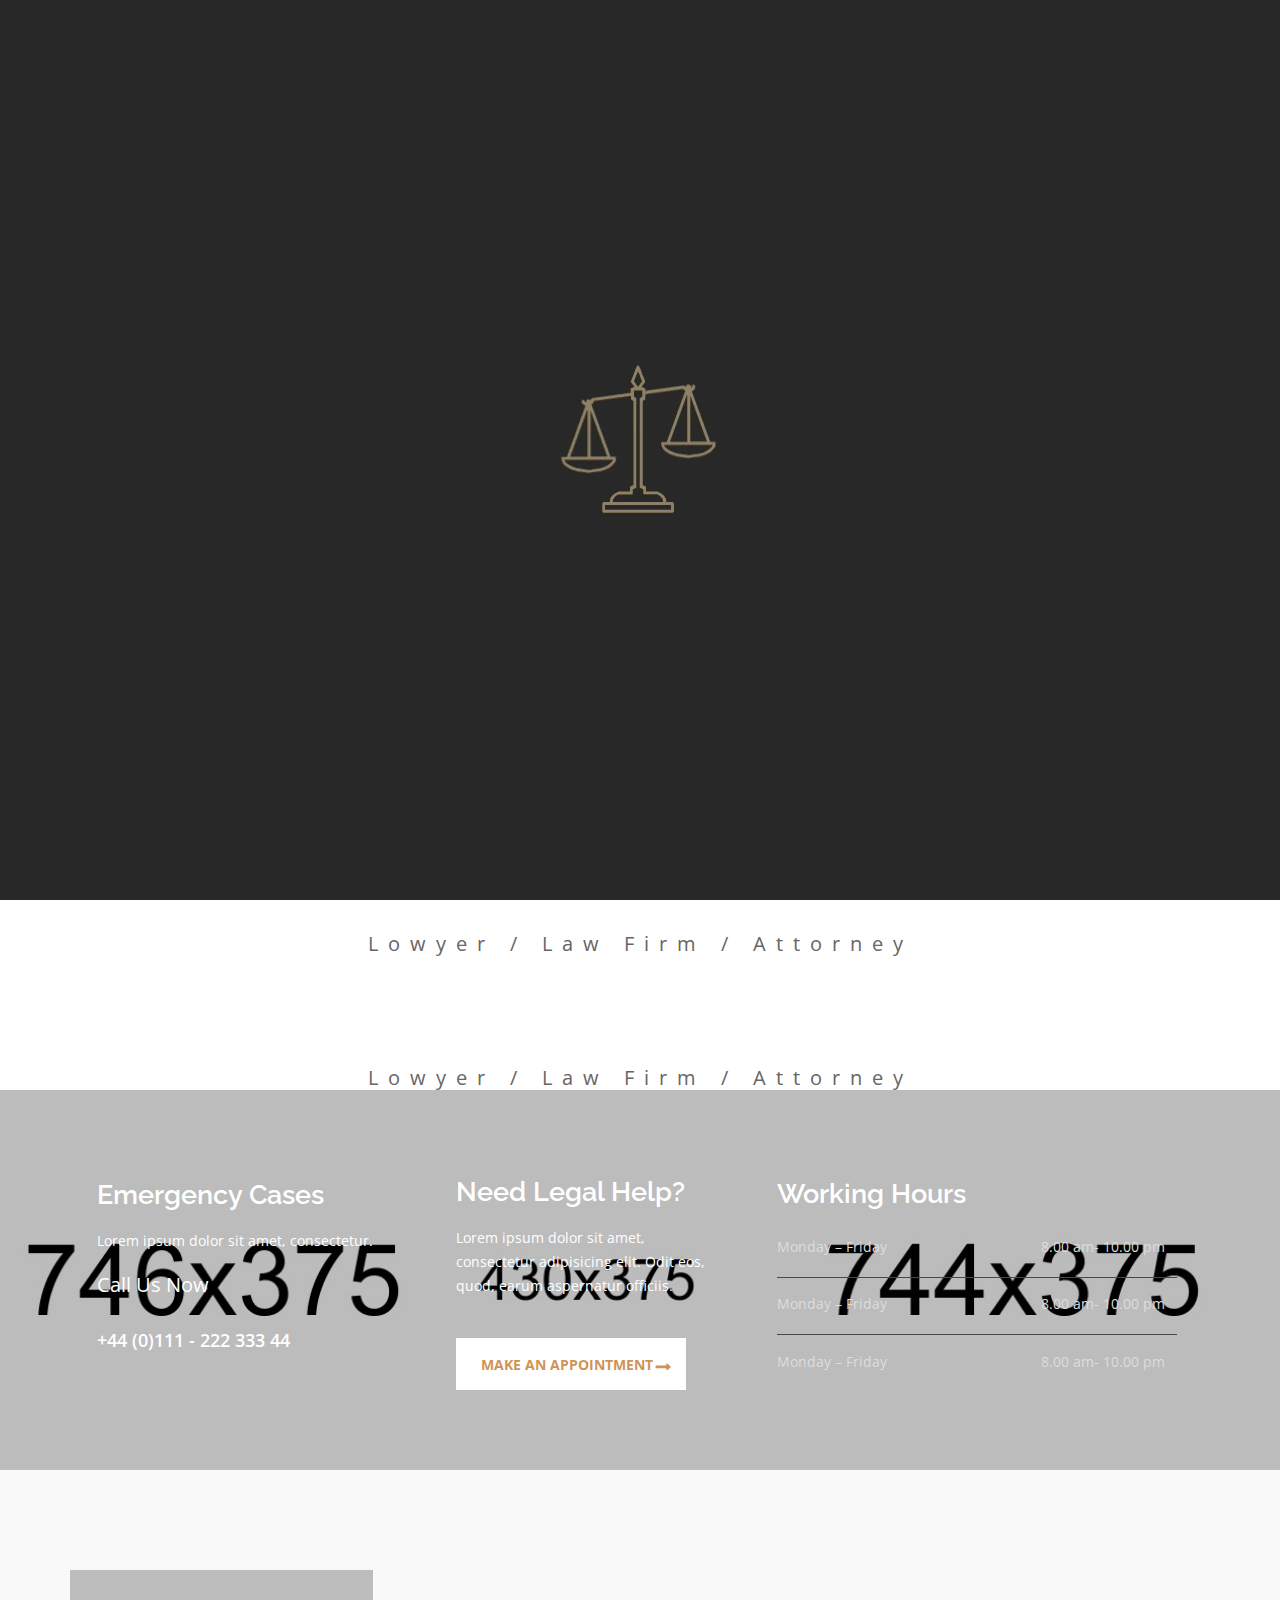
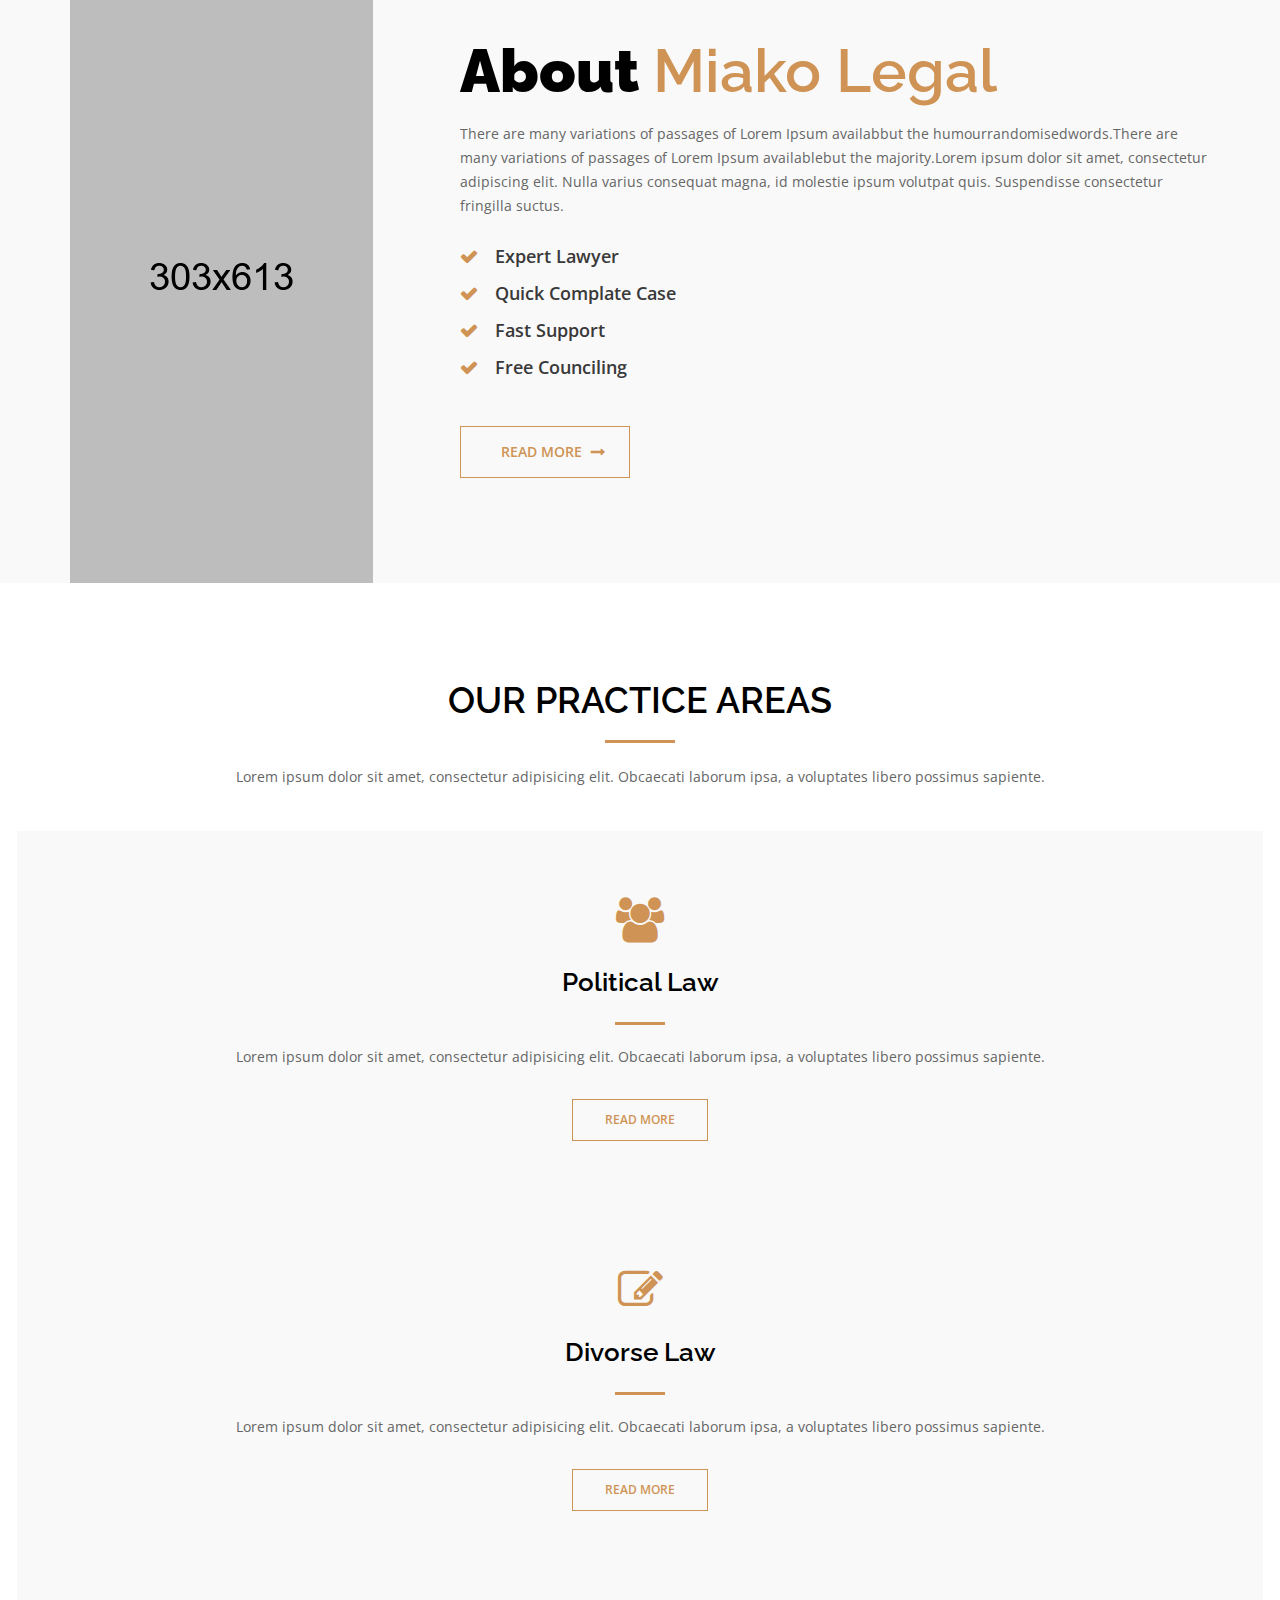
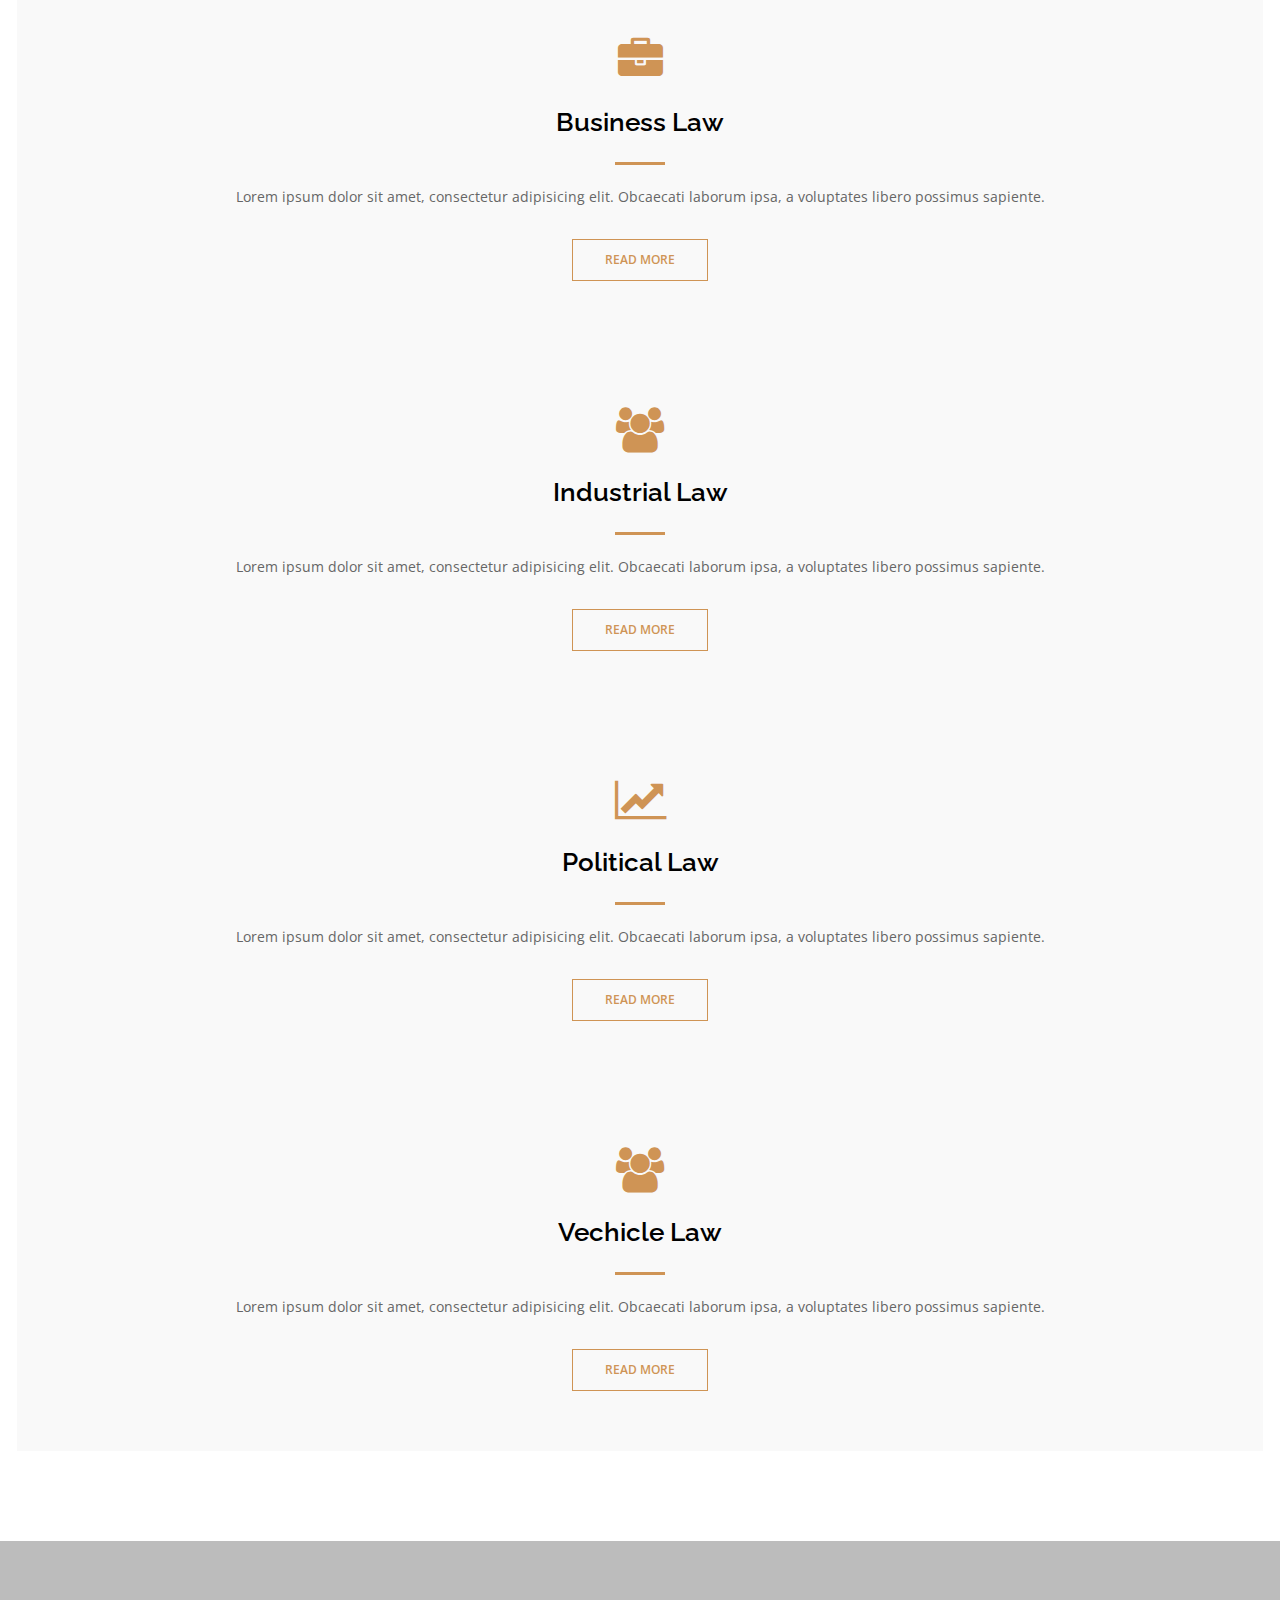
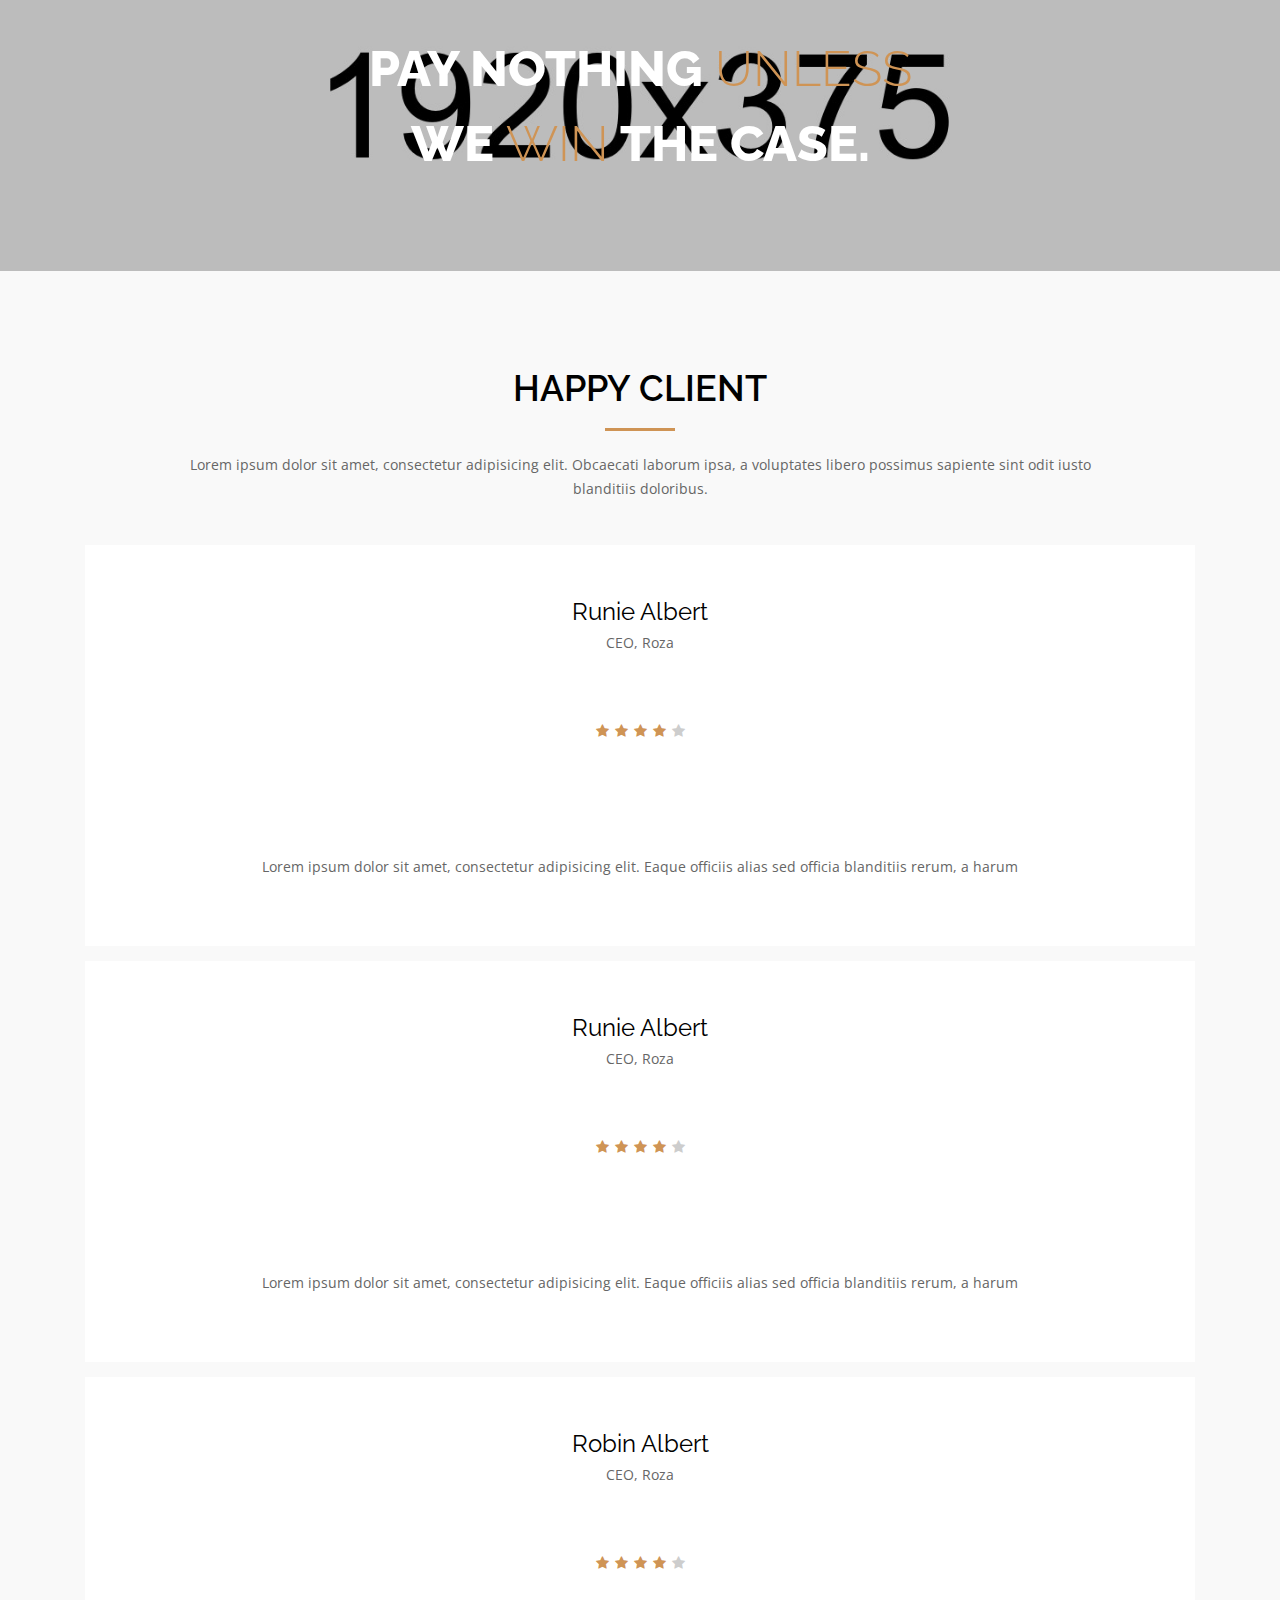
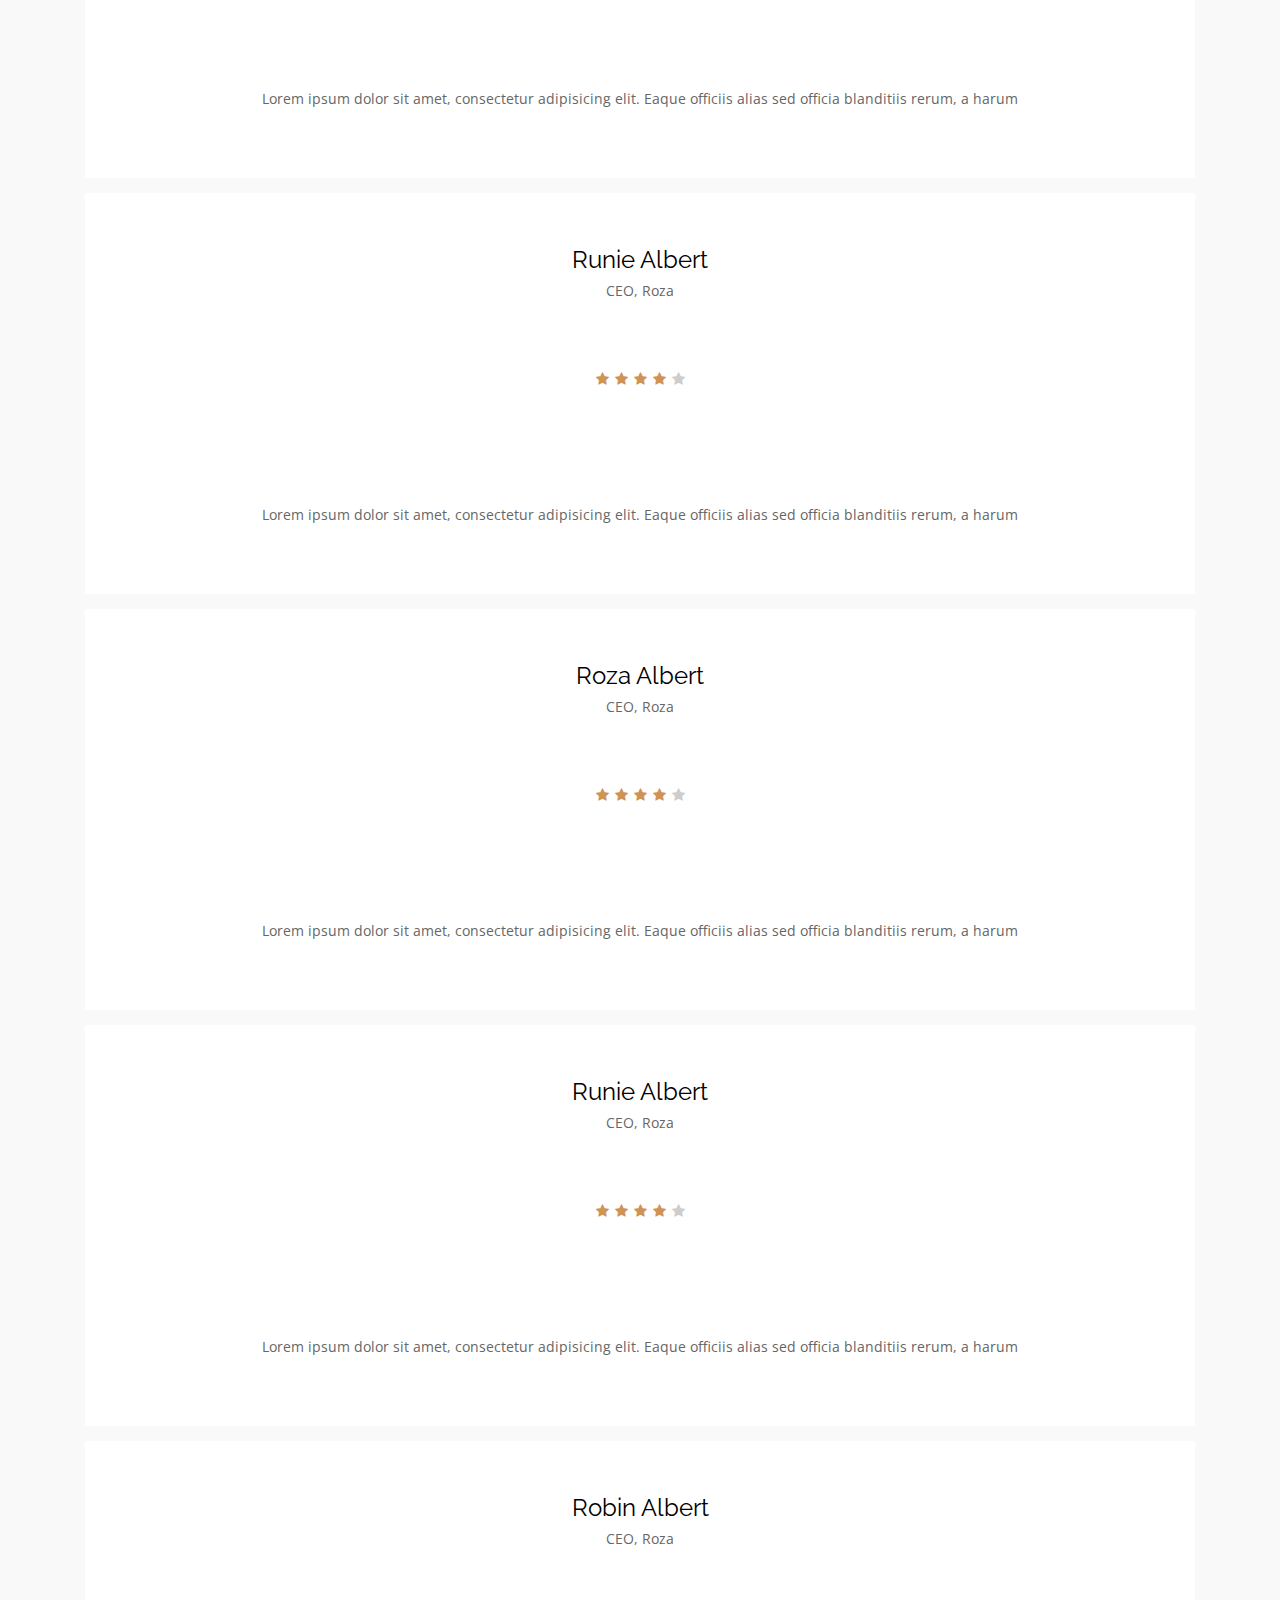
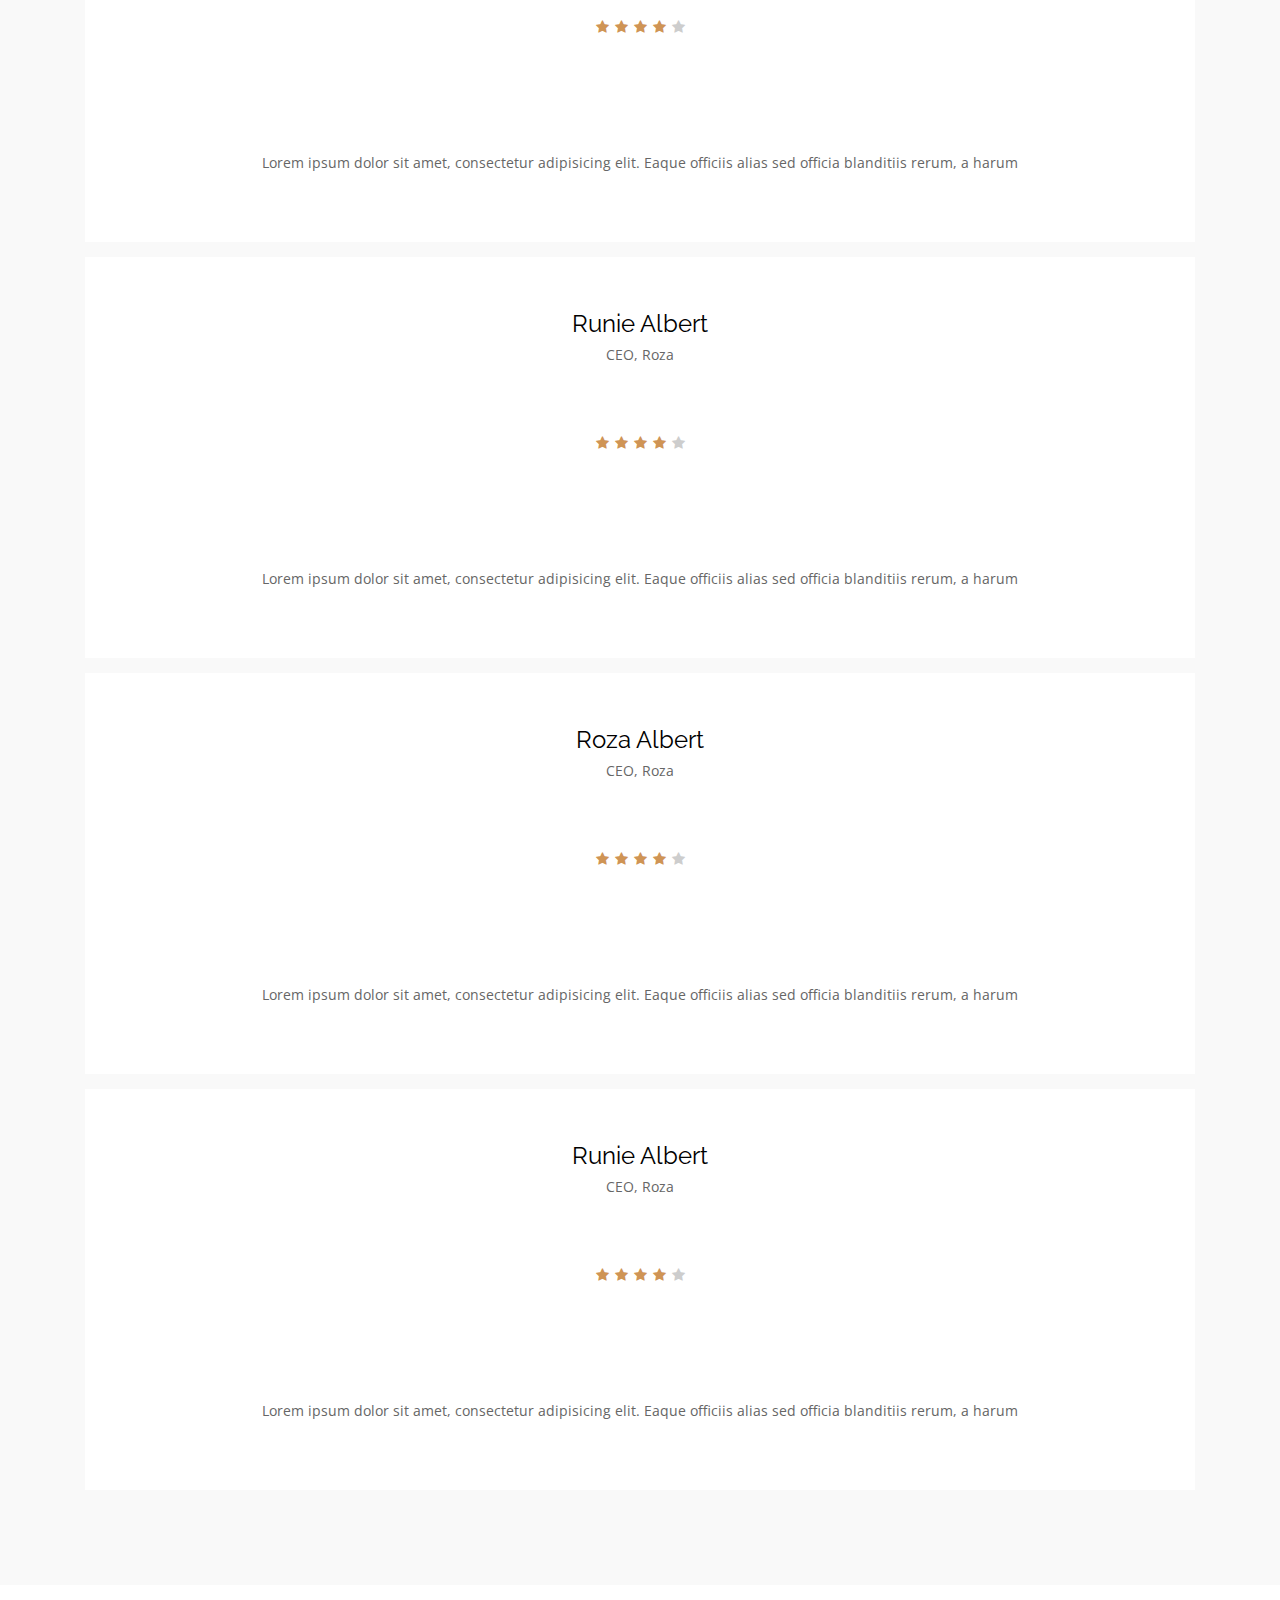
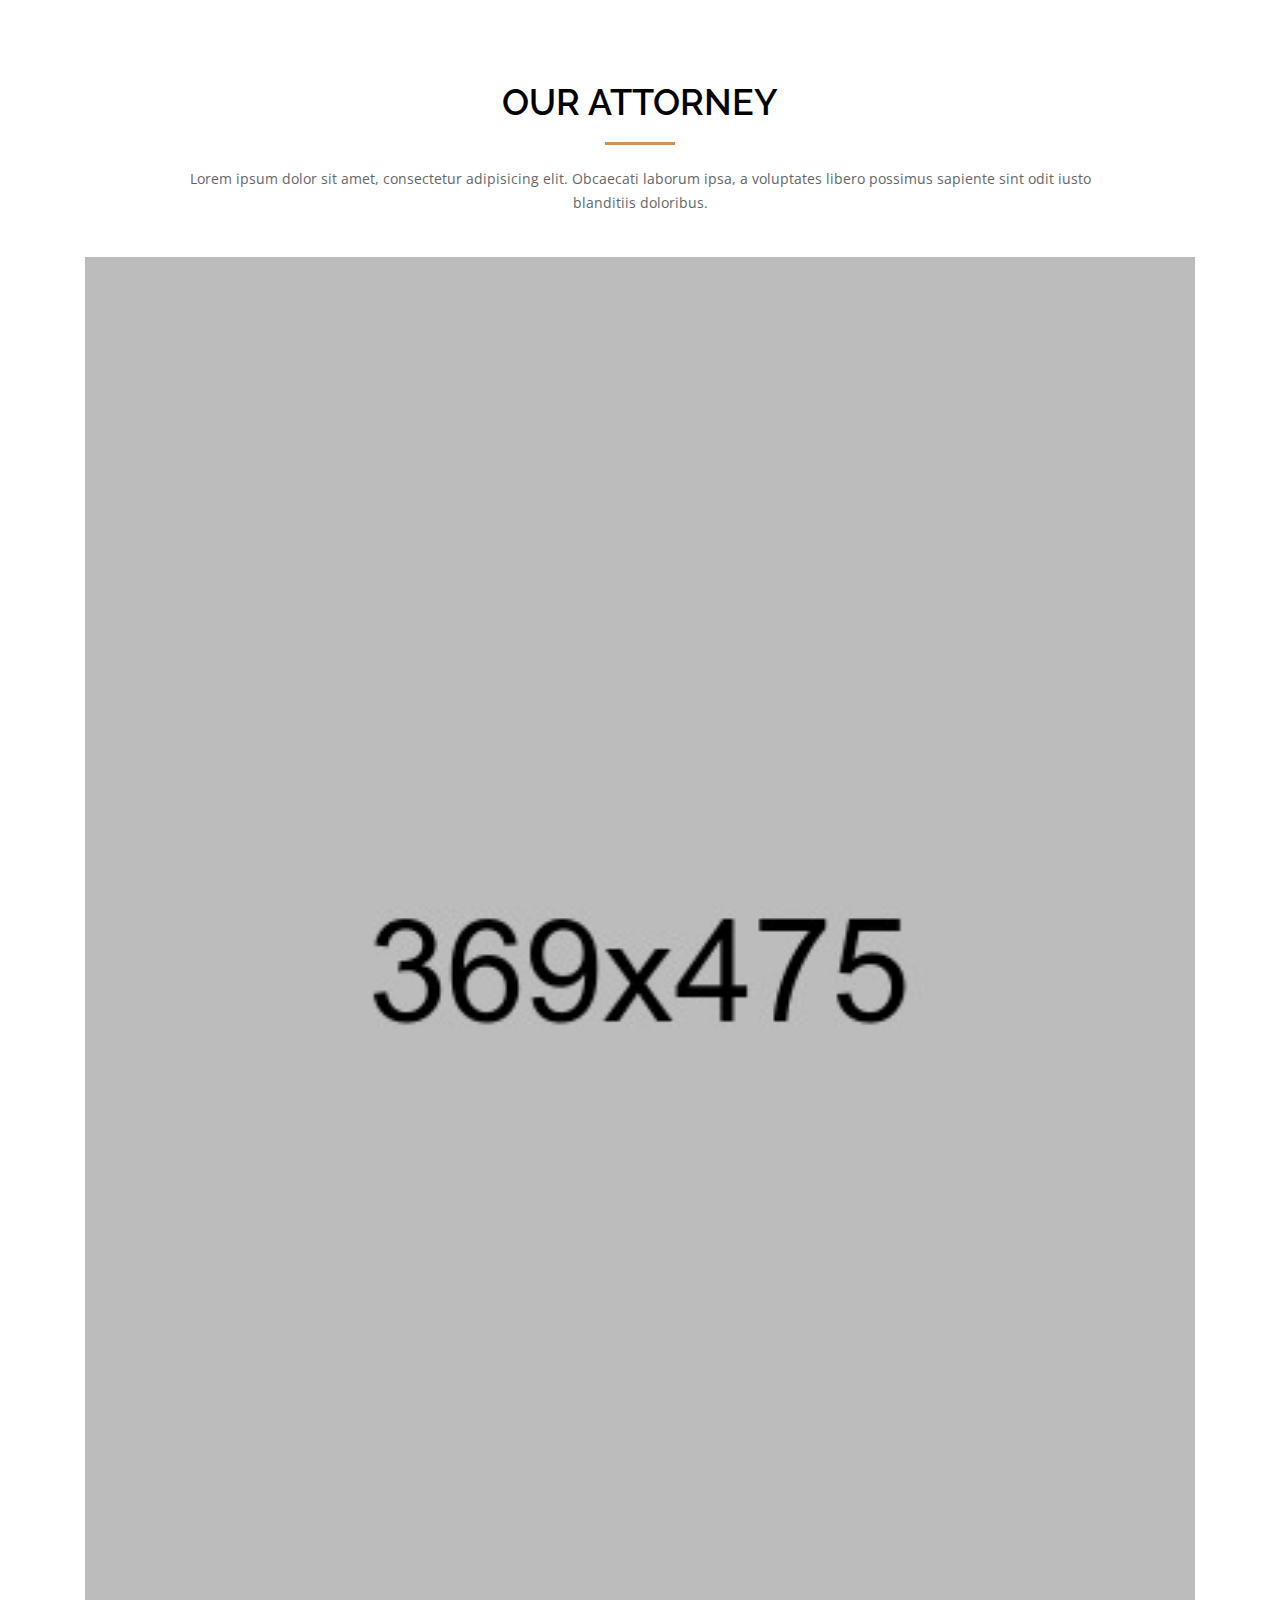
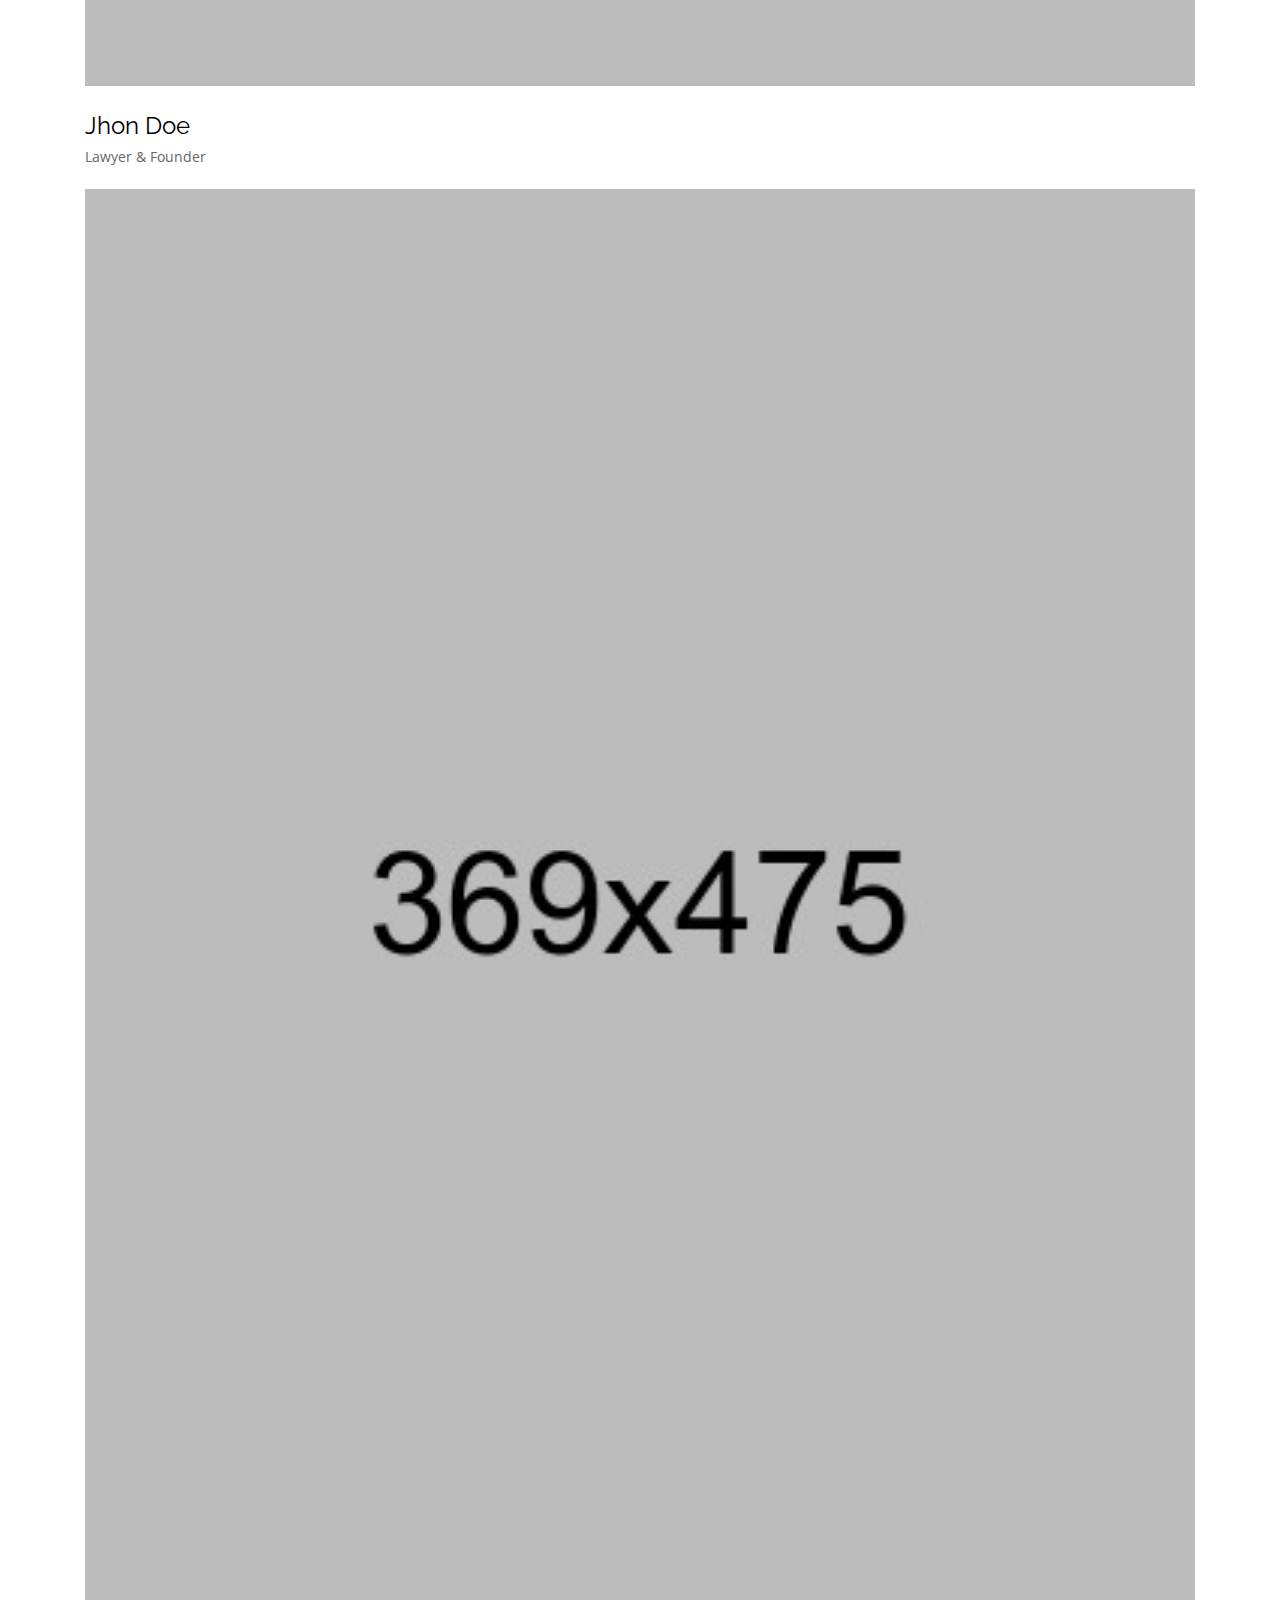
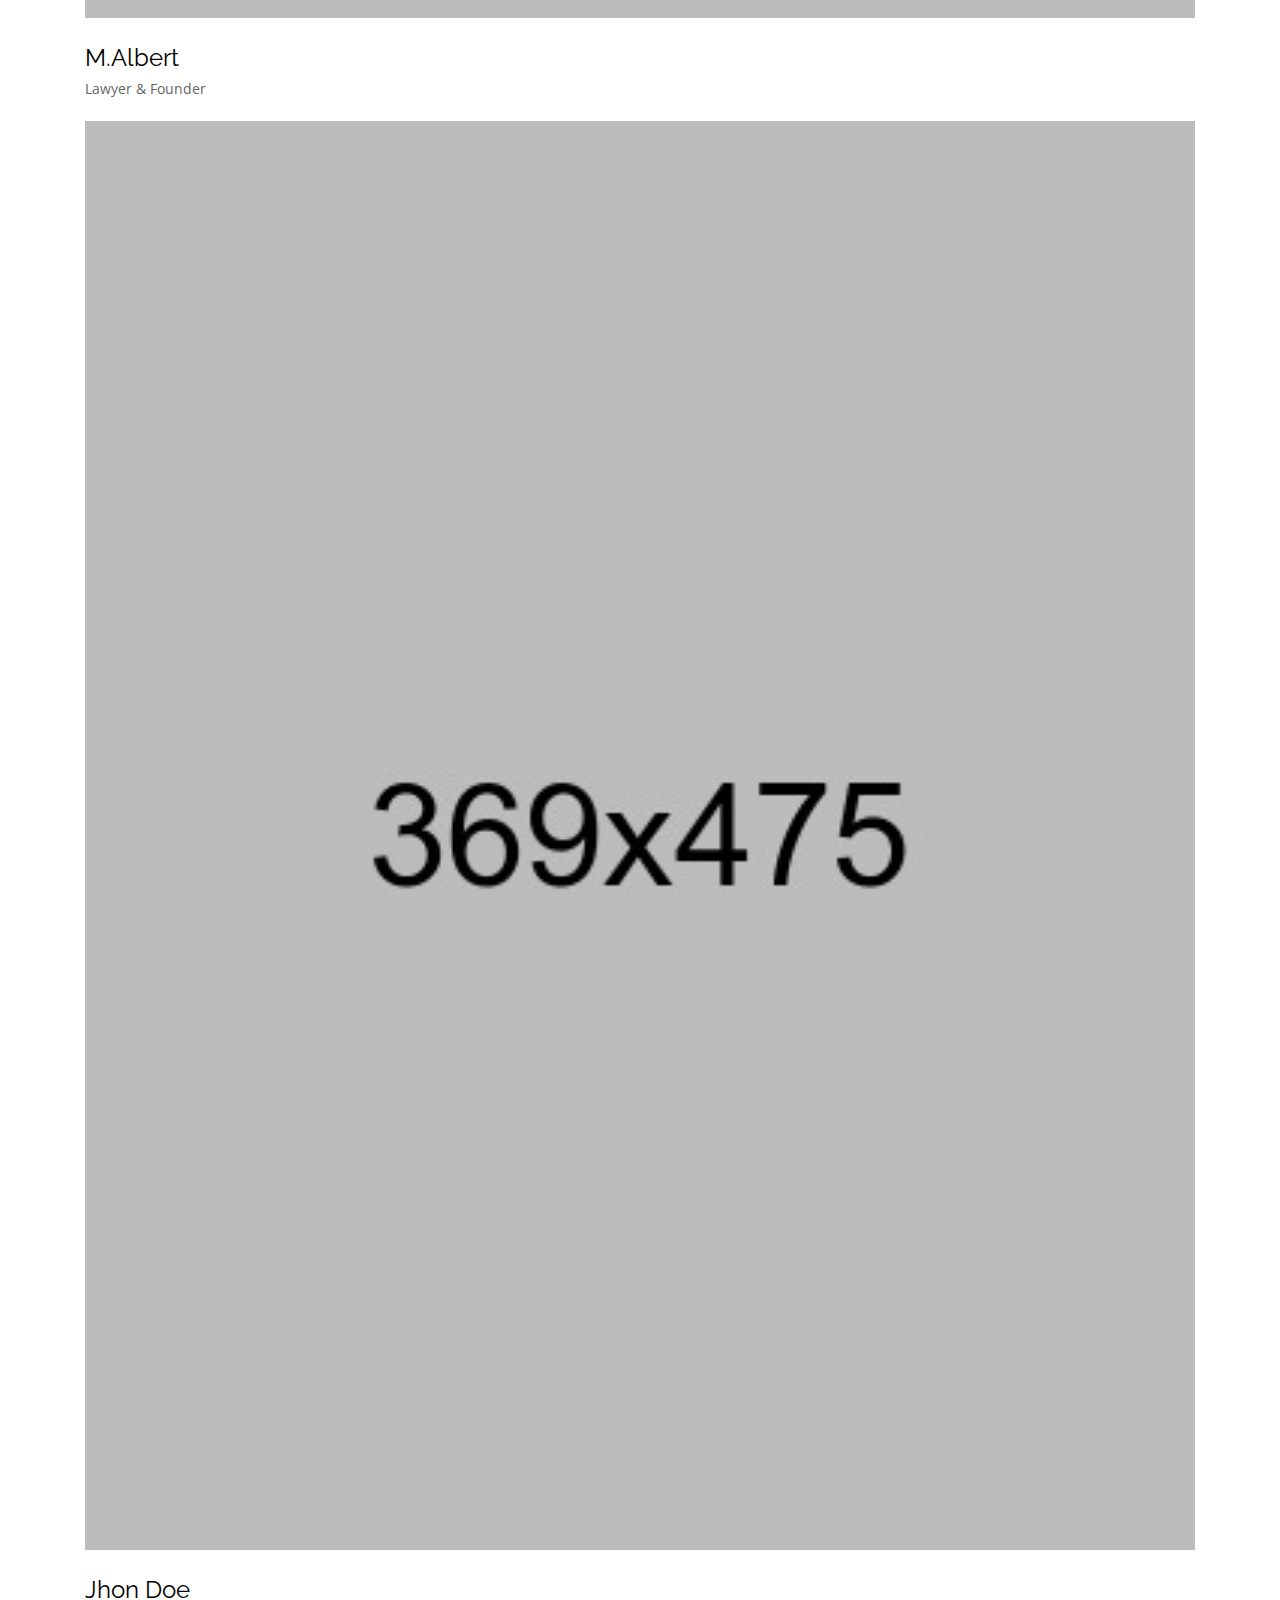
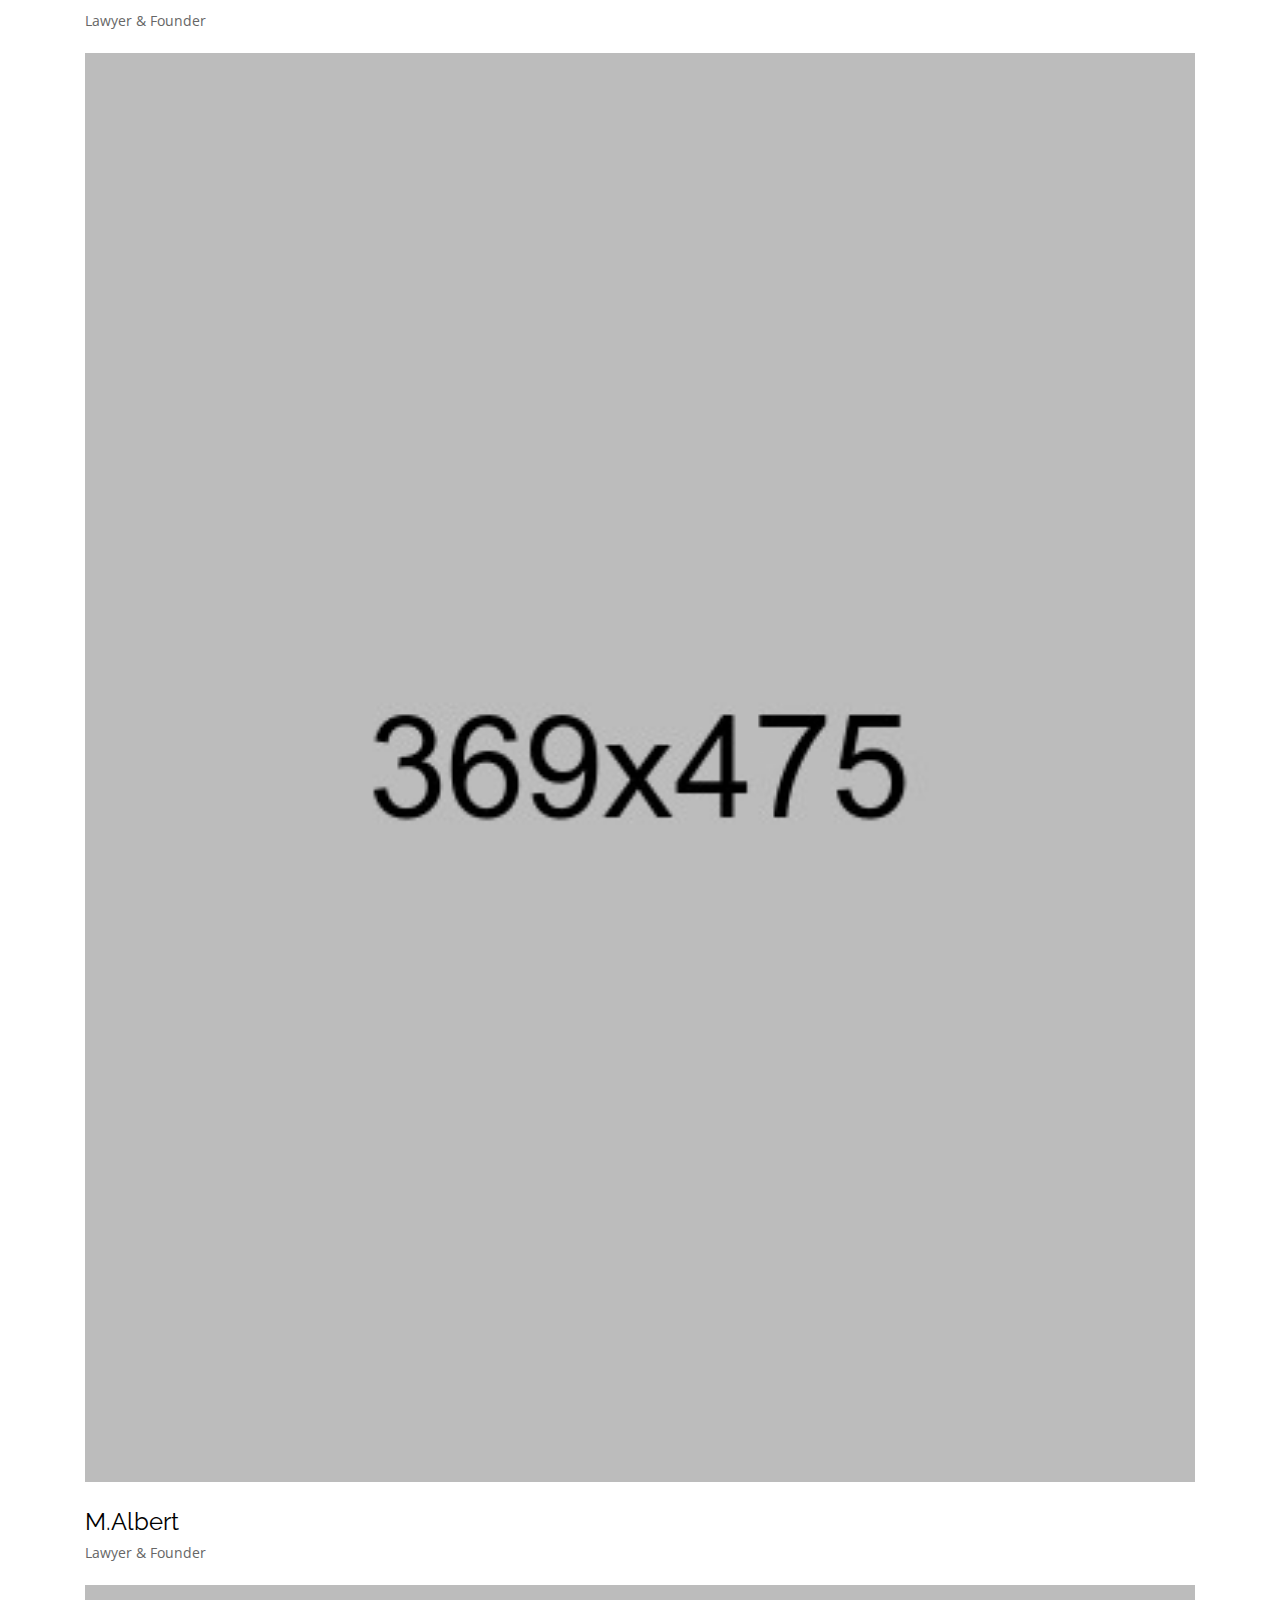
==== commit 2576c1e8: "Update index.html" ====
--- a/index.html
+++ b/index.html
@@ -1606,24 +1606,17 @@
 <!-- Nivo slider js
         ============================================ -->
 <script src="custom-slider/js/jquery.nivo.slider.js" type="text/javascript"></script>
-<script src="custom-slider/home.js" type="text/javascript"></script>
-<!-- voiceflow JS
-		============================================ -->
-<script type="text/javascript">
-  (function(d, t) {
-      var v = d.createElement(t), s = d.getElementsByTagName(t)[0];
-      v.onload = function() {
-        window.voiceflow.chat.load({
-          verify: { projectID: '64e6e63ea411410007582459' },
-          url: 'https://general-runtime.voiceflow.com',
-          versionID: 'production'
-        }).then(() => {
-                setTimeout(function() {
-                  window.voiceflow.chat.open();
-                }, 5000);;
-      }
-      v.src = "https://cdn.voiceflow.com/widget/bundle.mjs"; v.type = "text/javascript"; s.parentNode.insertBefore(v, s);
-  })(document, 'script');
+<script>
+window.embeddedChatbotConfig = {
+chatbotId: "c71ar_iYZDTOSfZ6Al087",
+domain: "www.chatbase.co"
+}
+</script>
+<script
+src="https://www.chatbase.co/embed.min.js"
+chatbotId="c71ar_iYZDTOSfZ6Al087"
+domain="www.chatbase.co"
+defer>
 </script>
 <!-- main JS
 		============================================ -->
